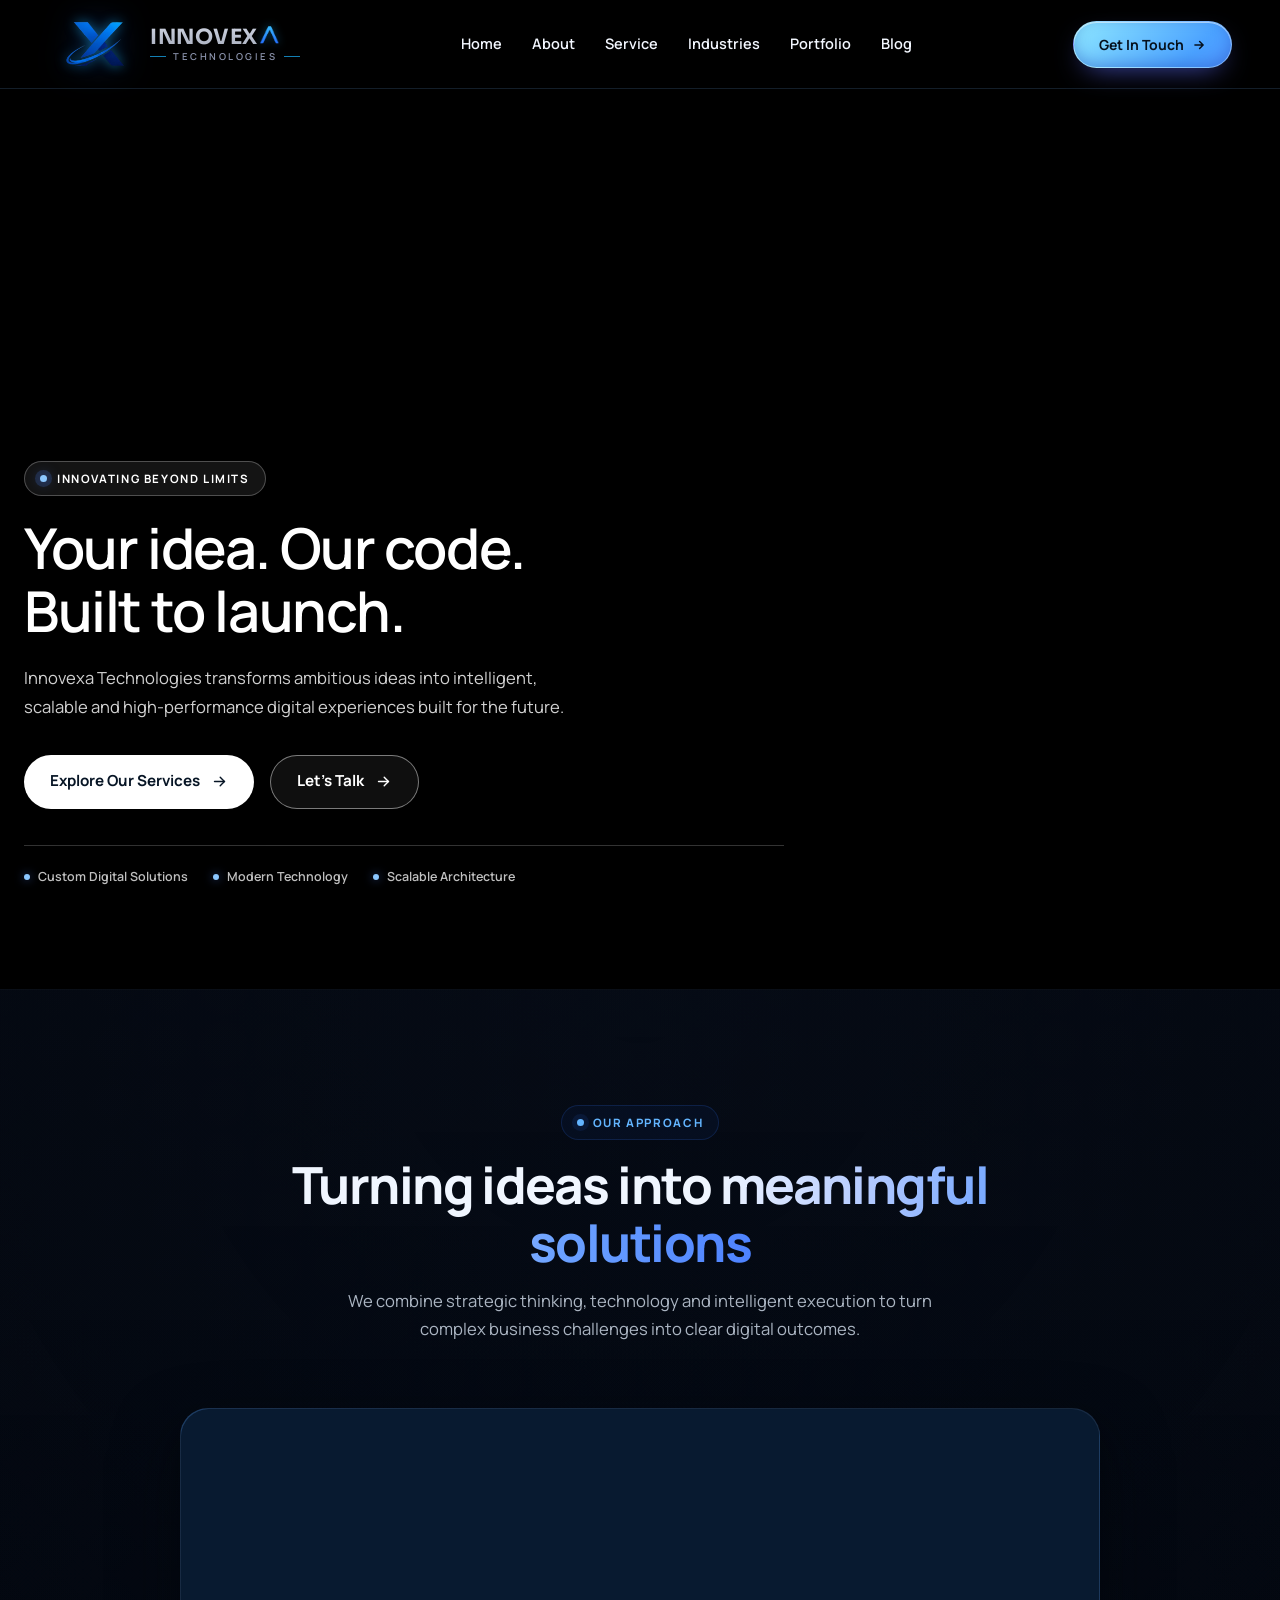
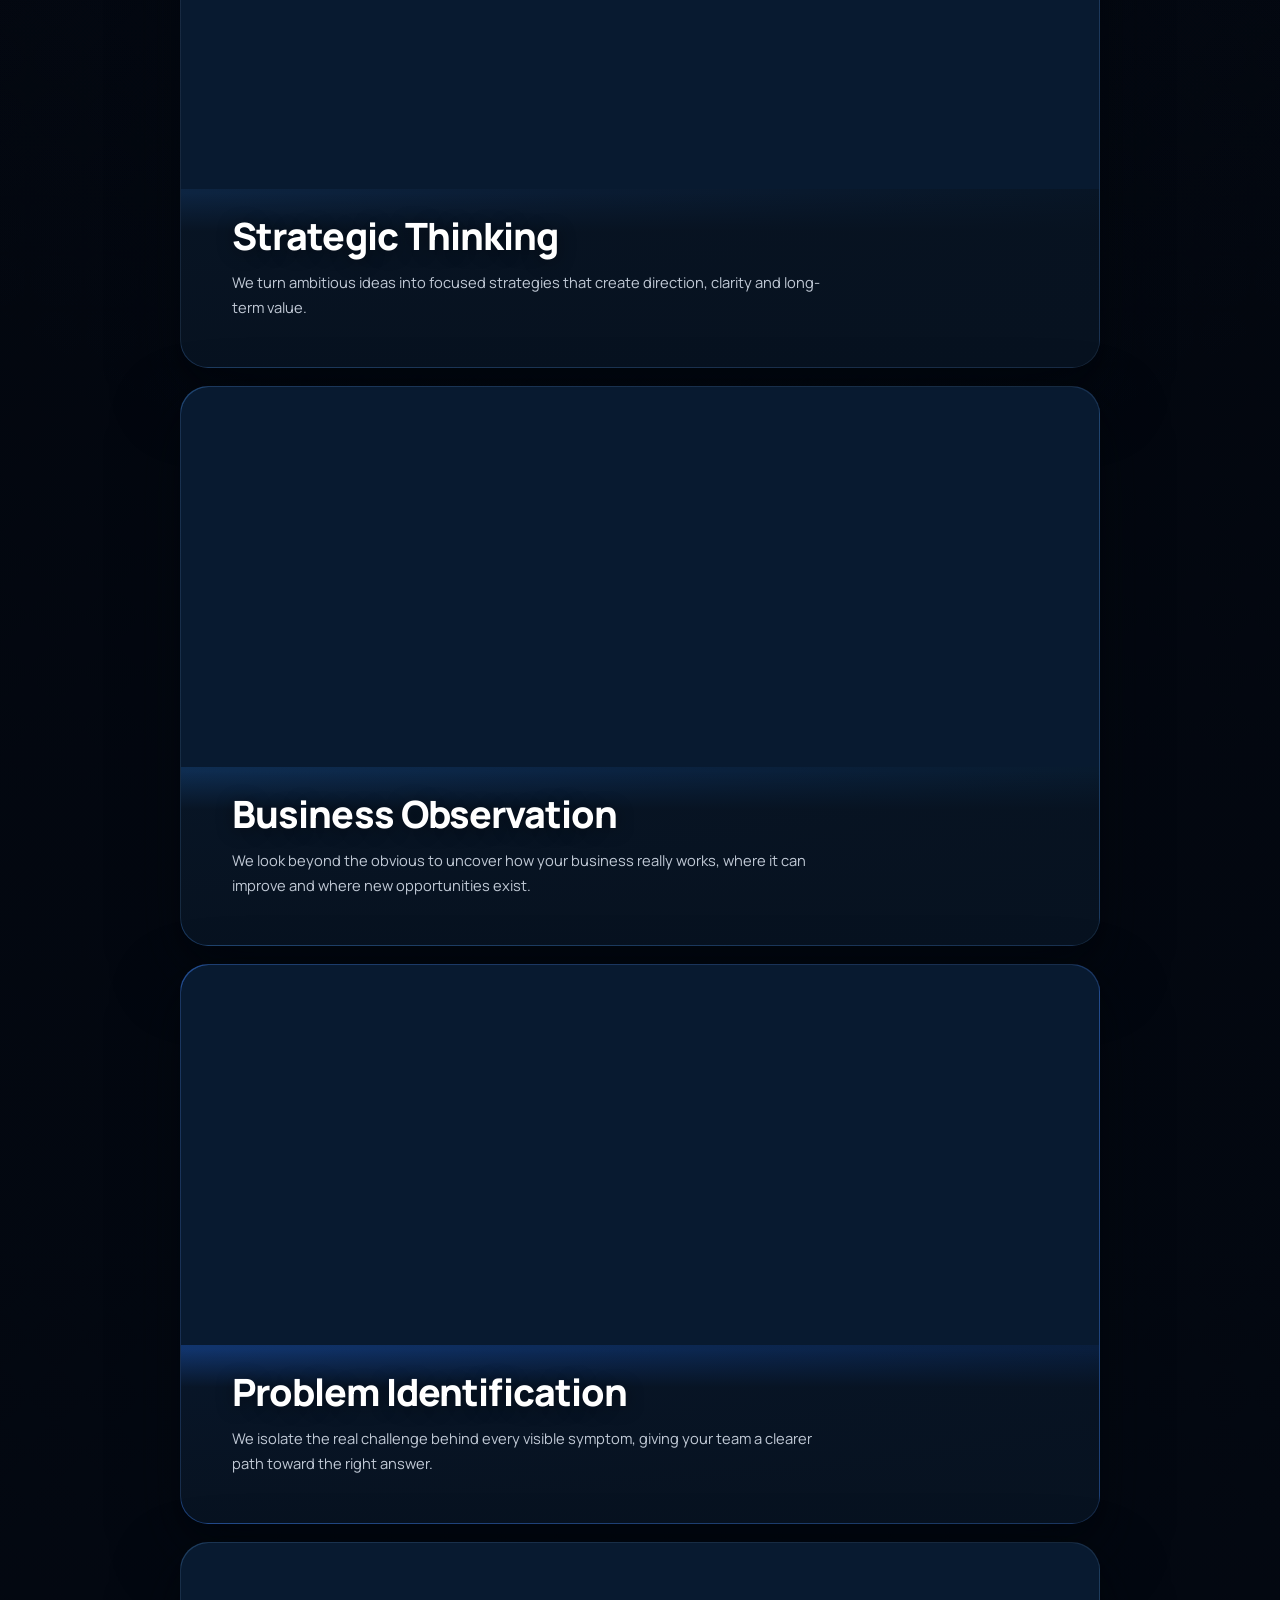
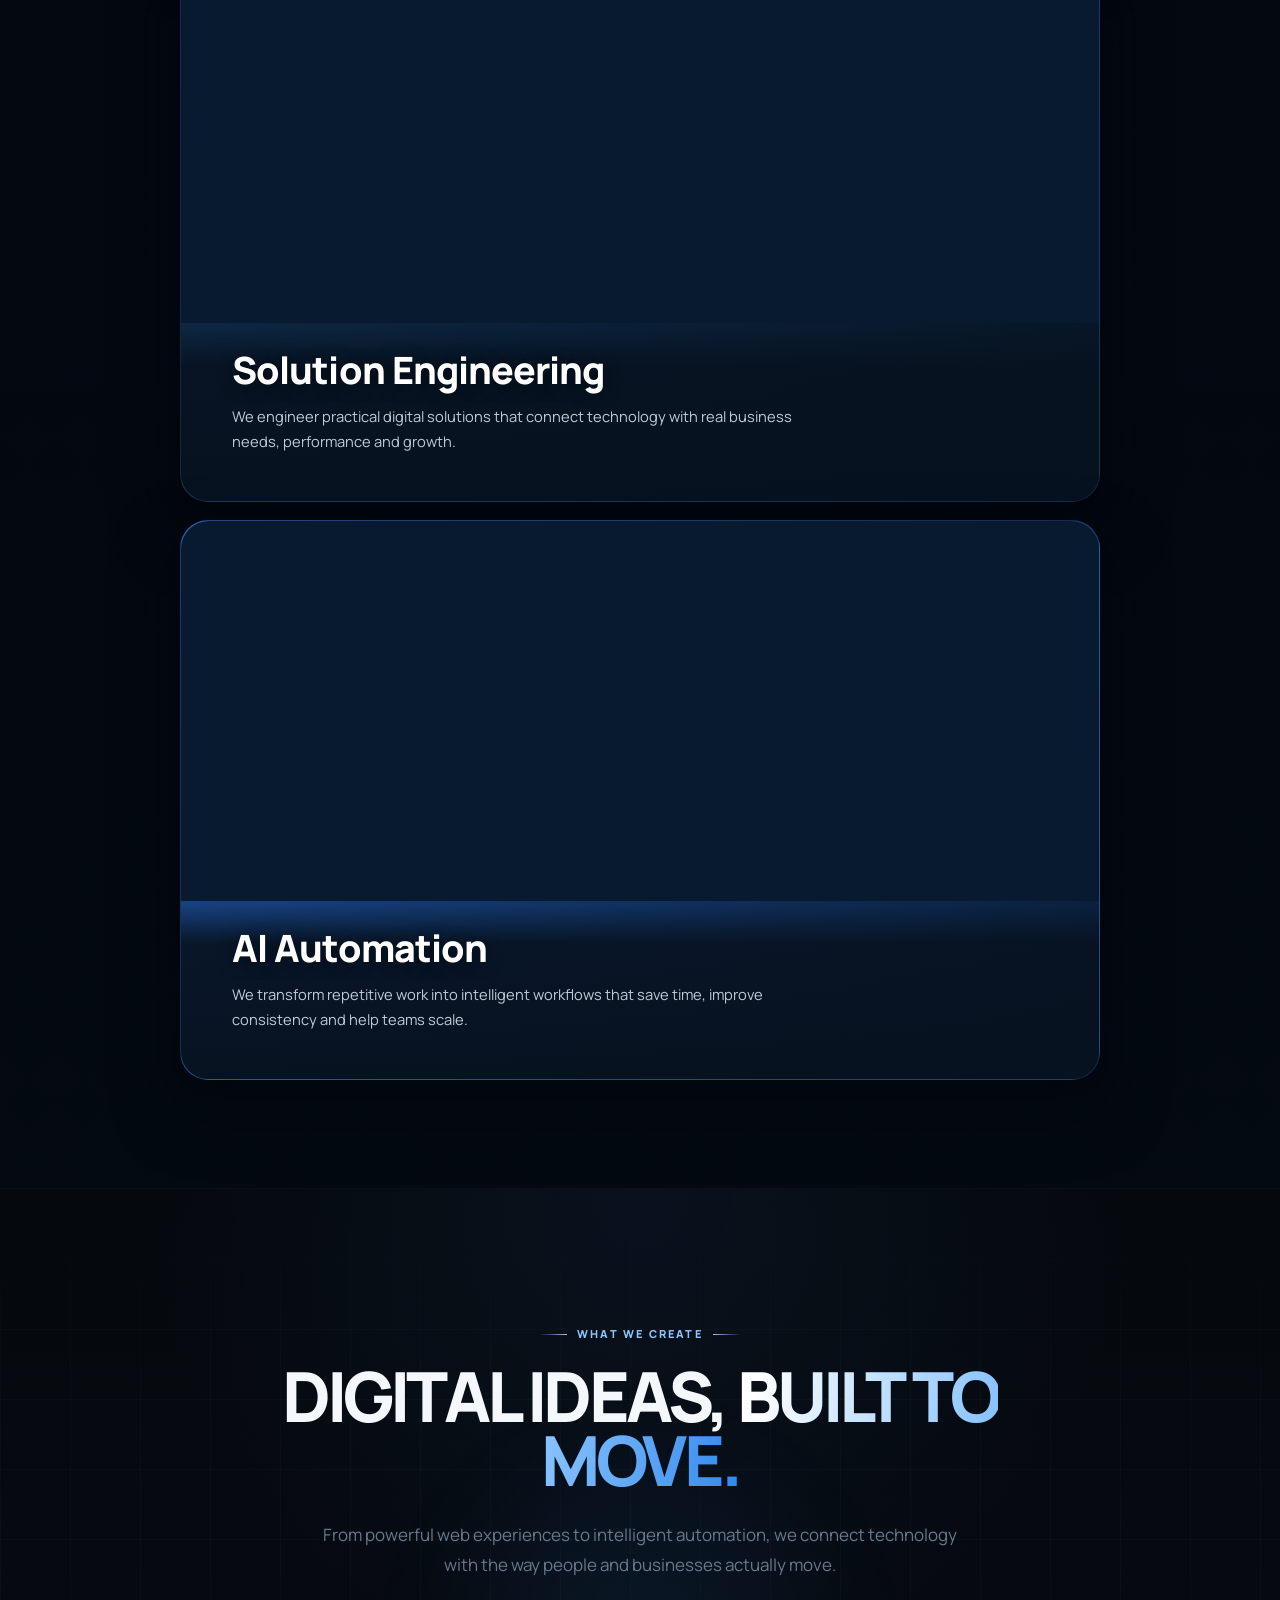
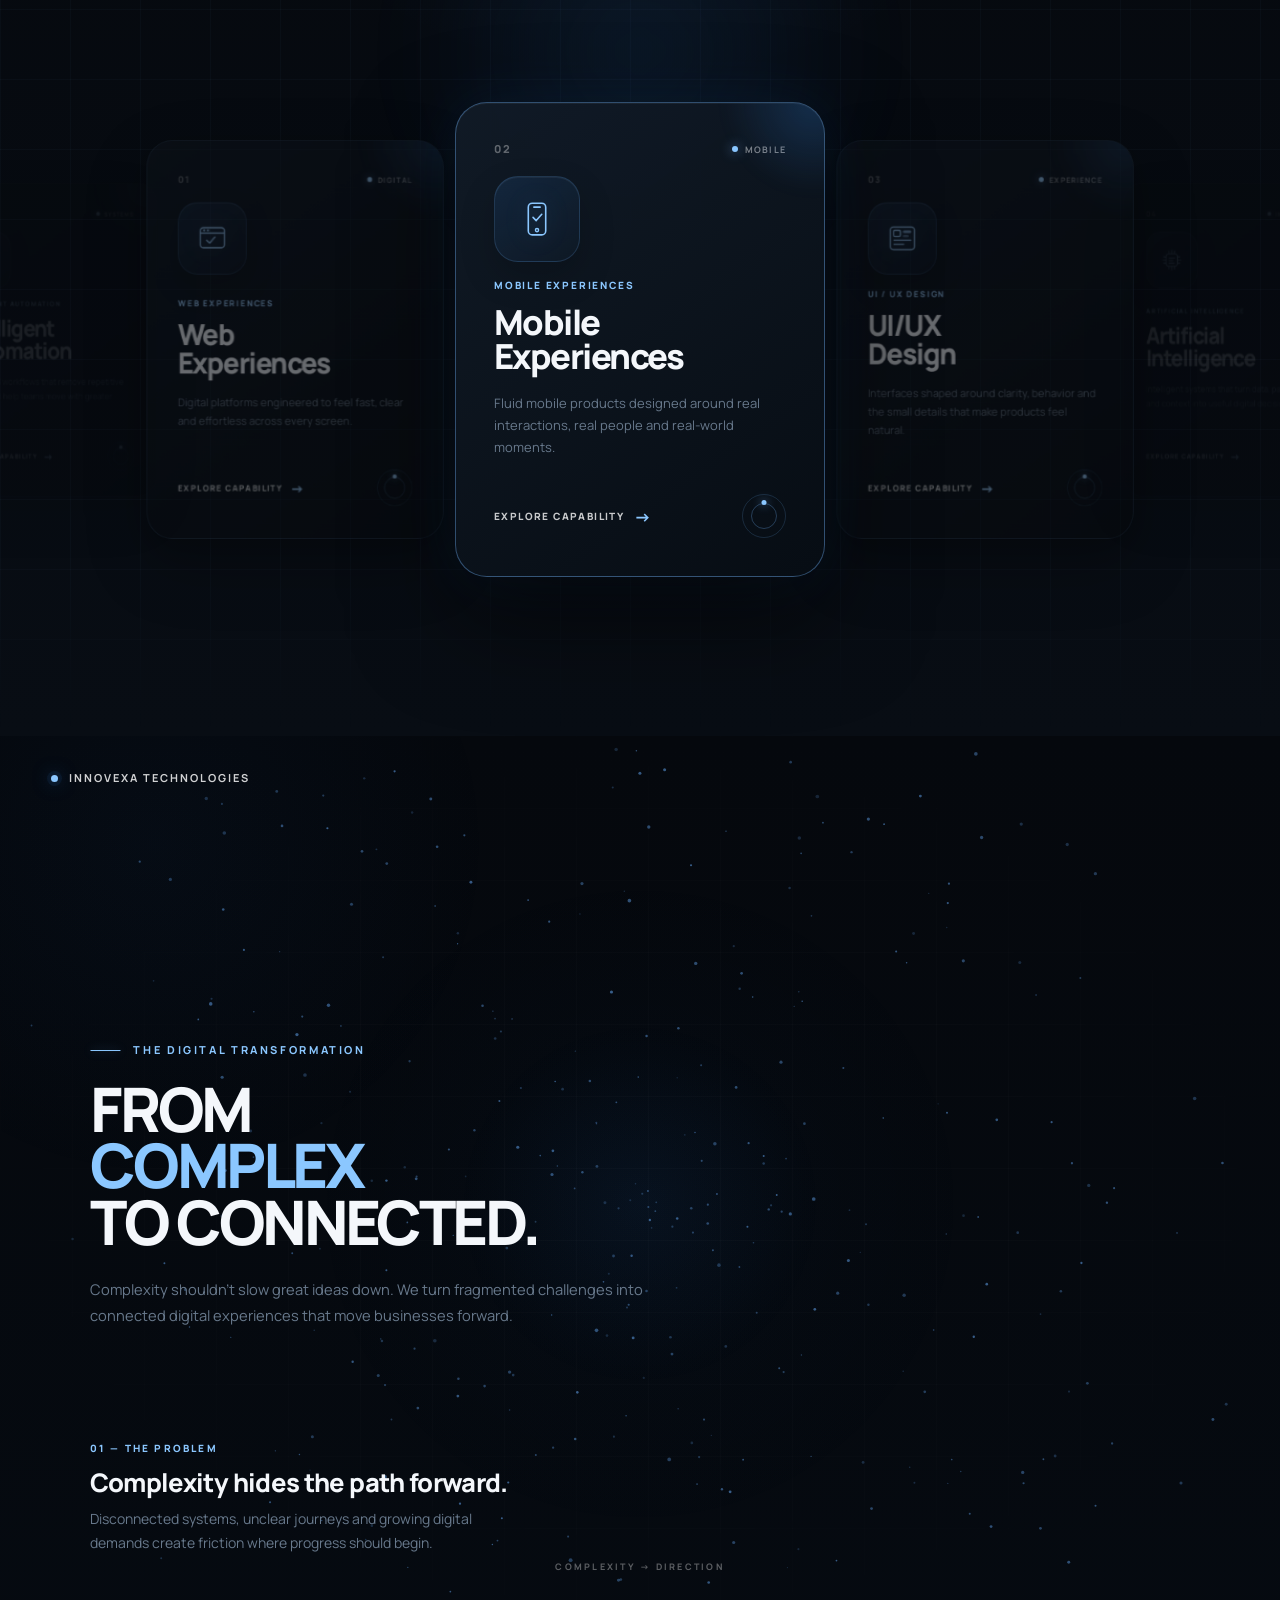
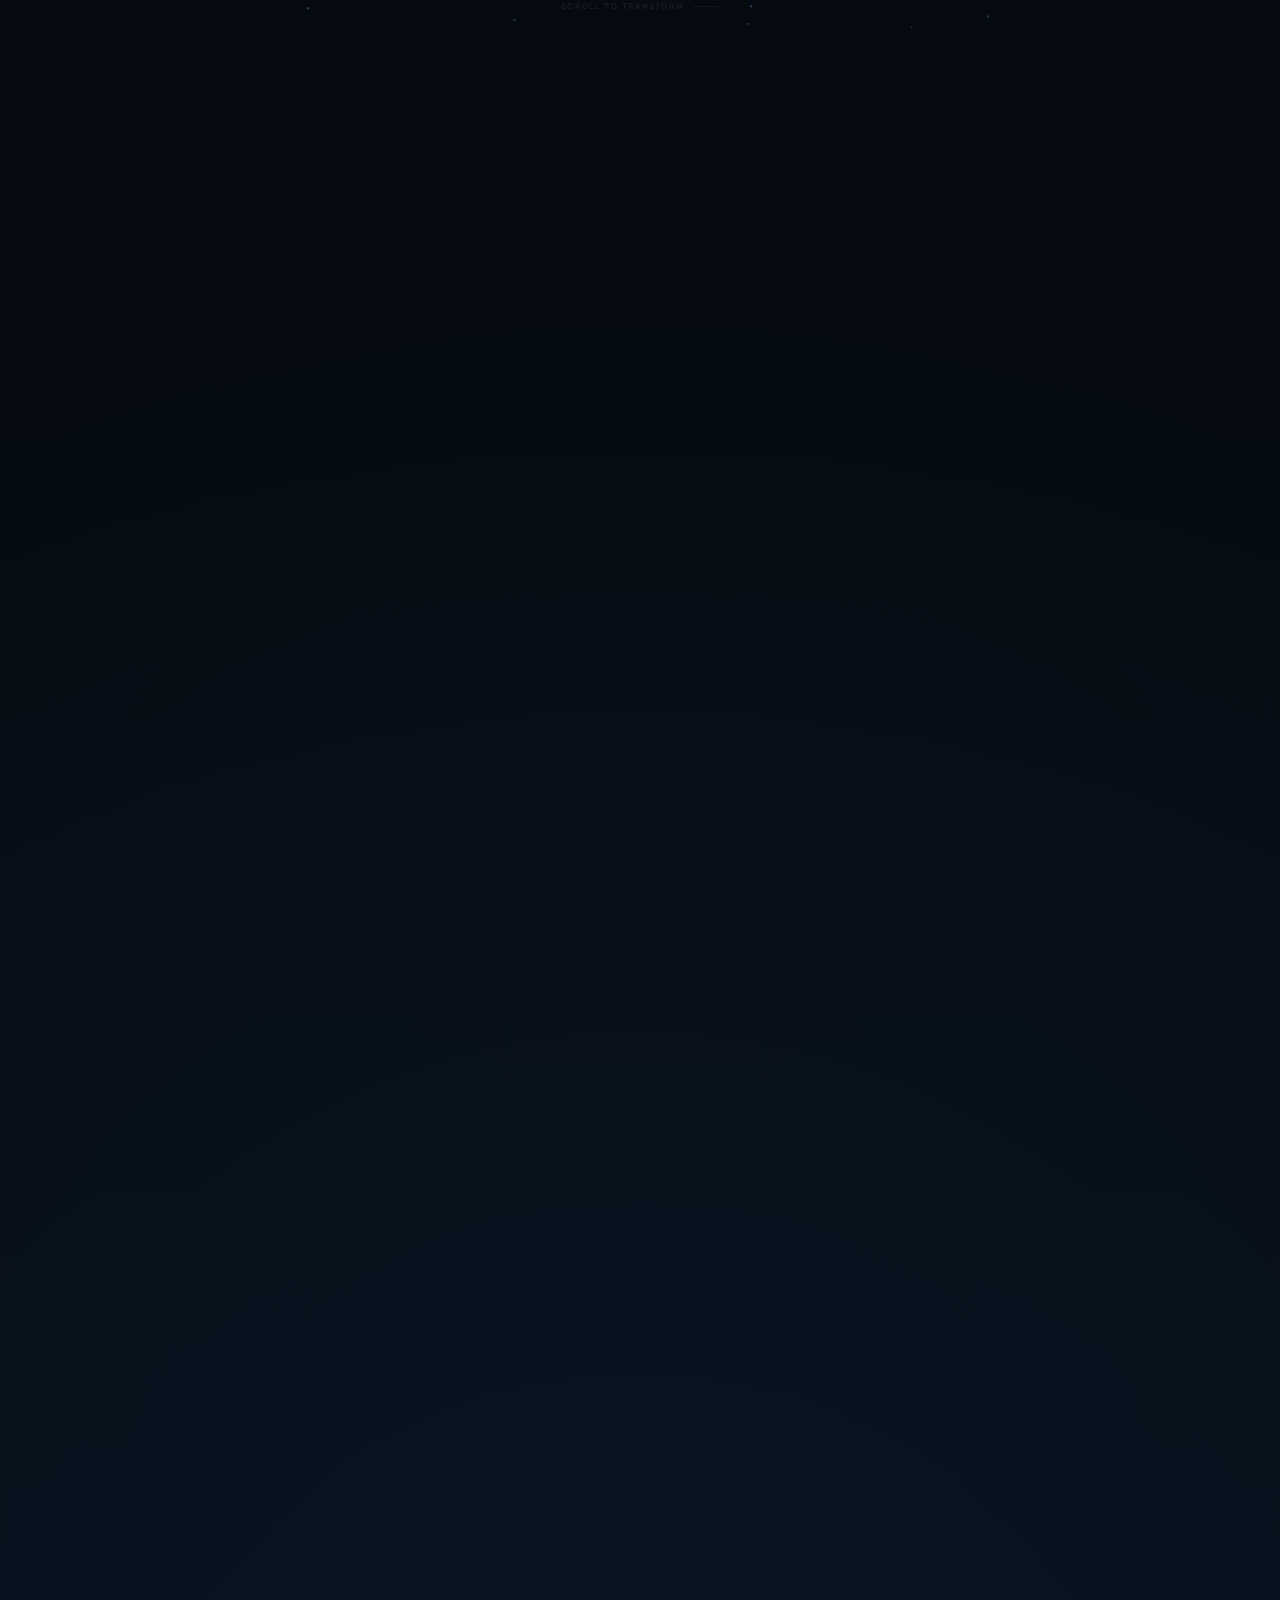
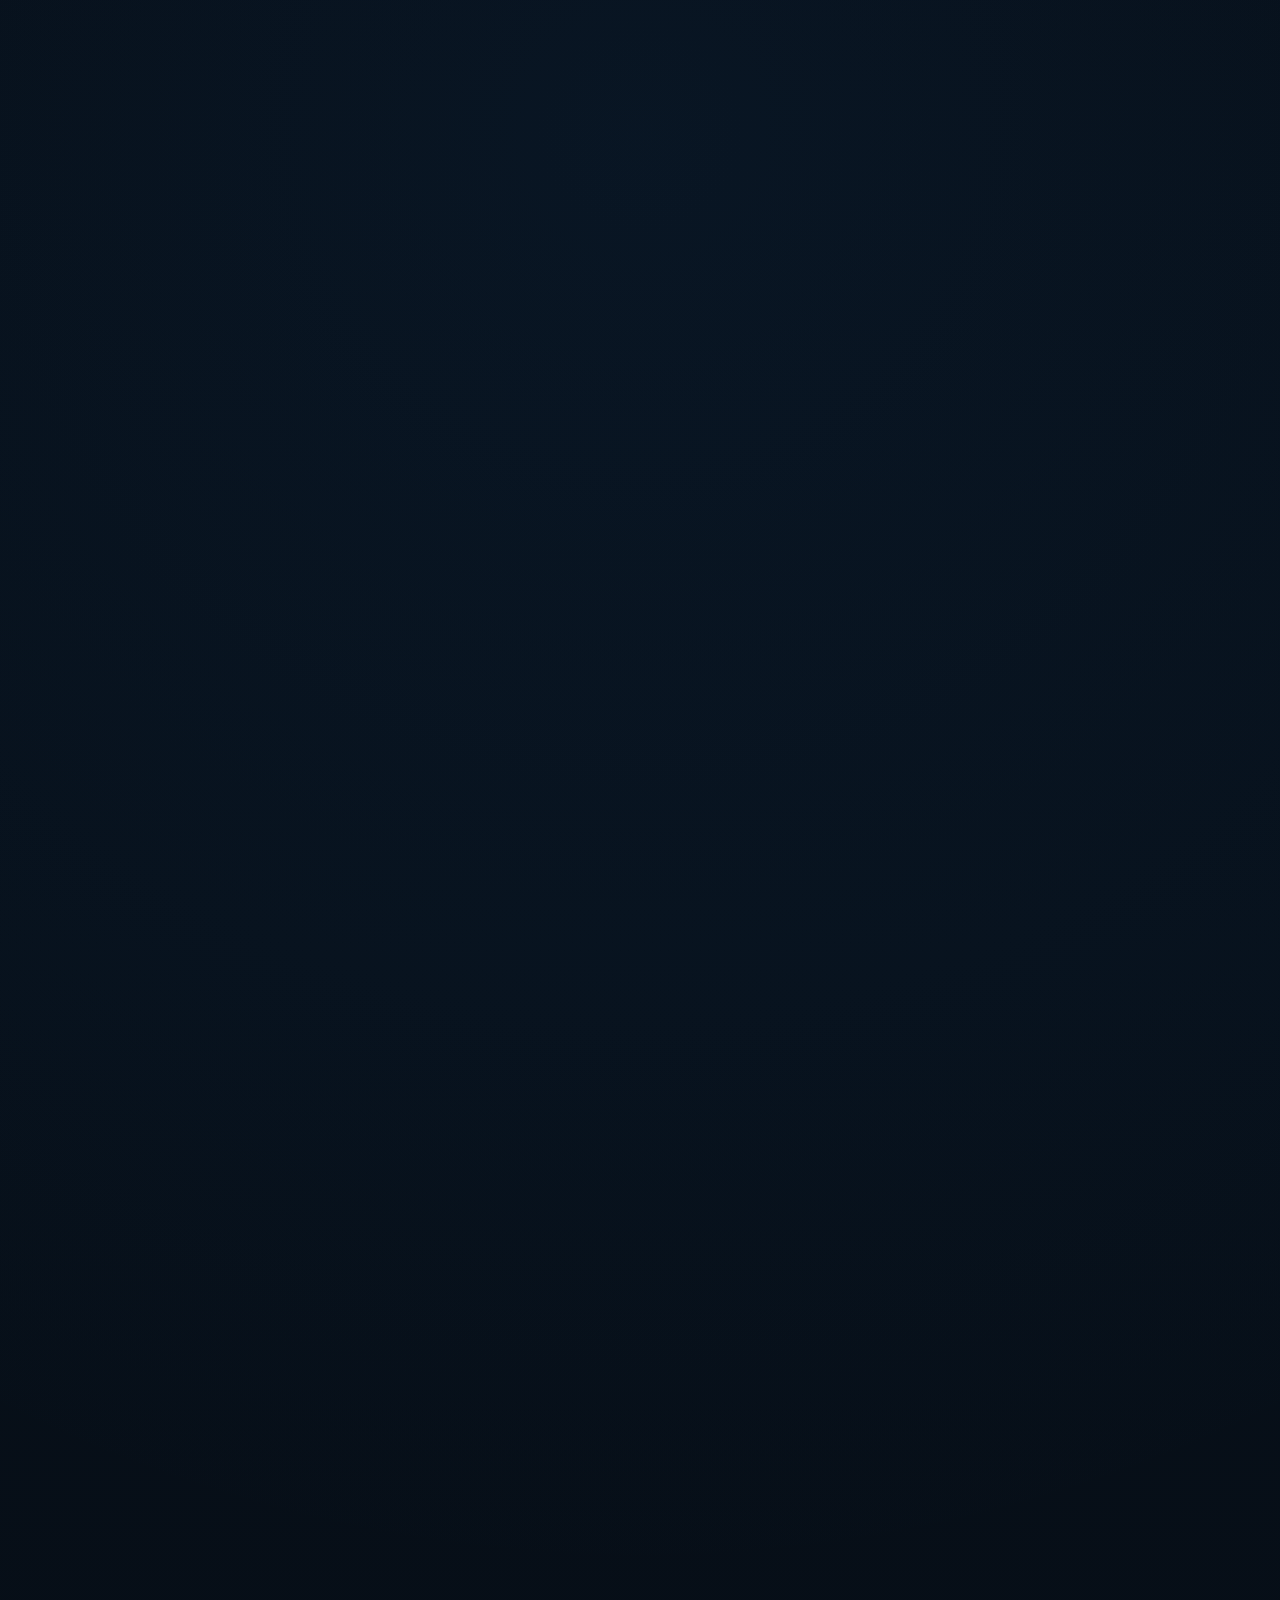
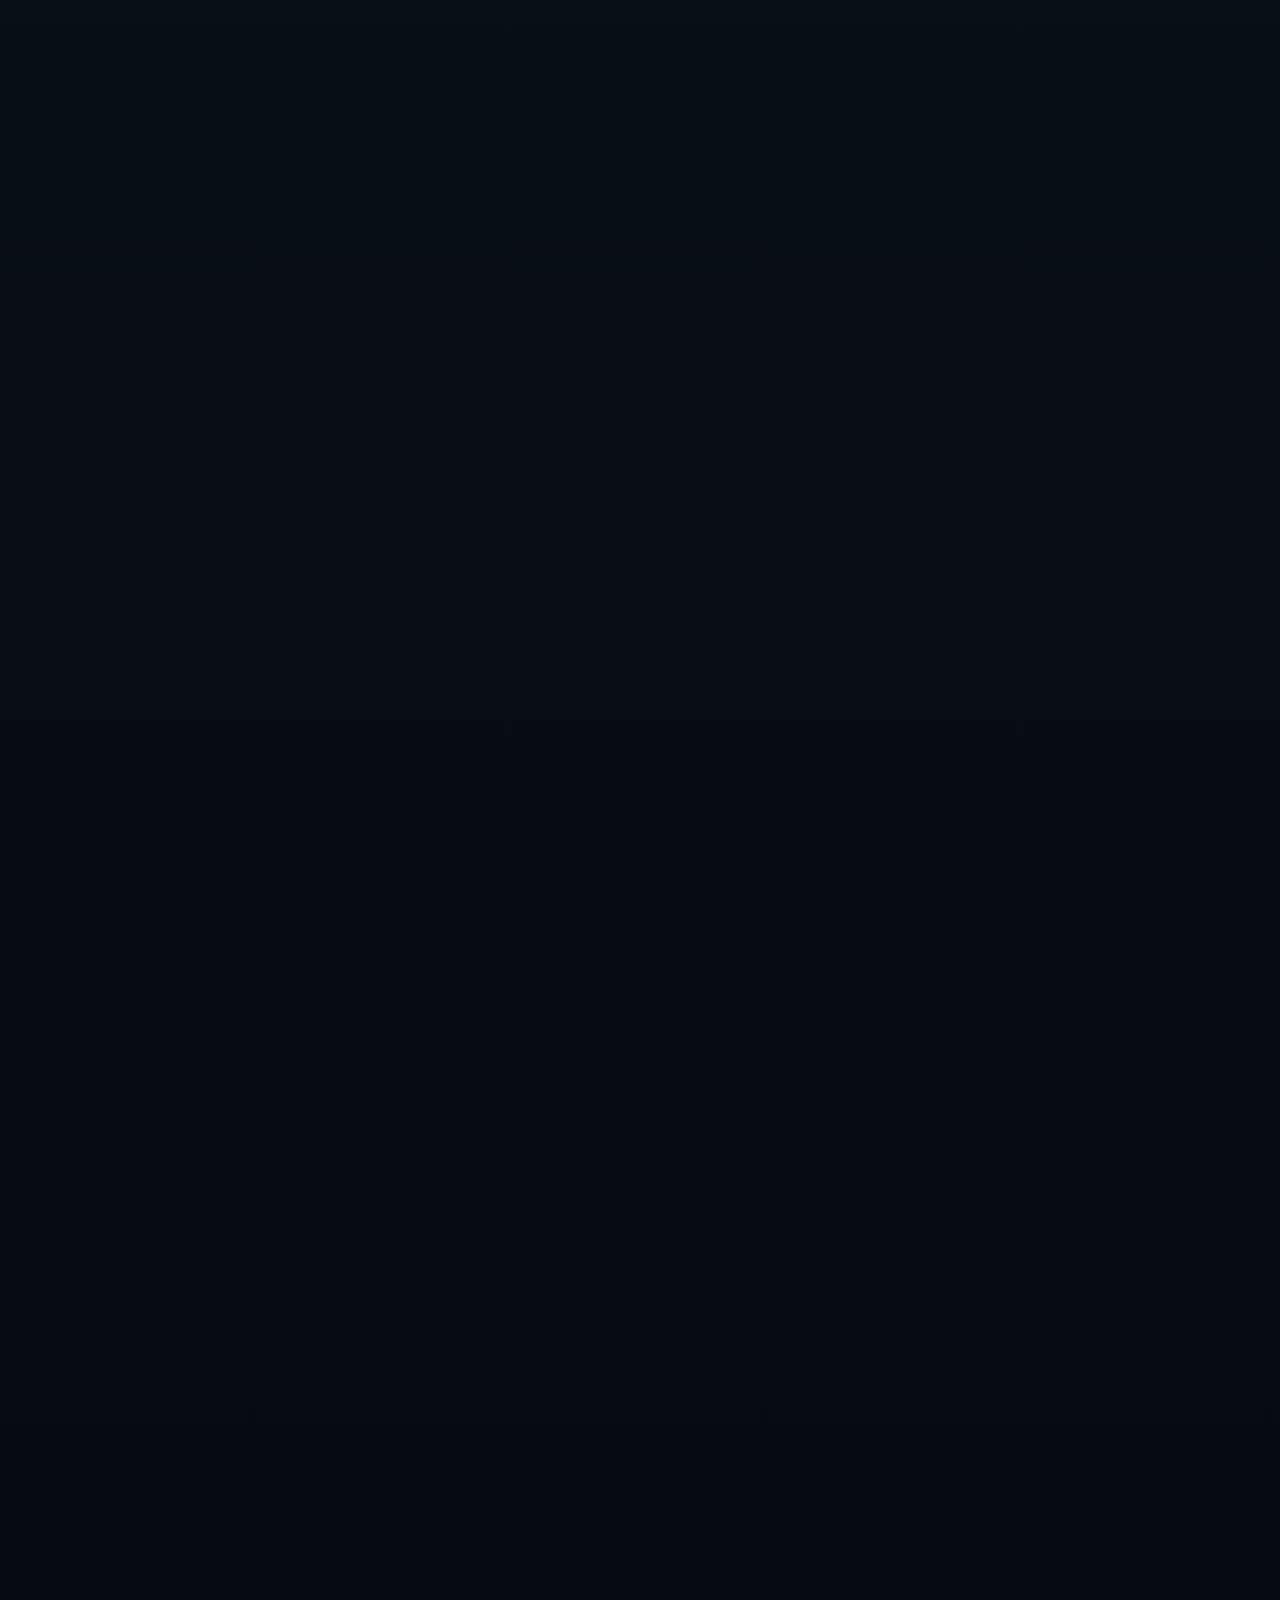
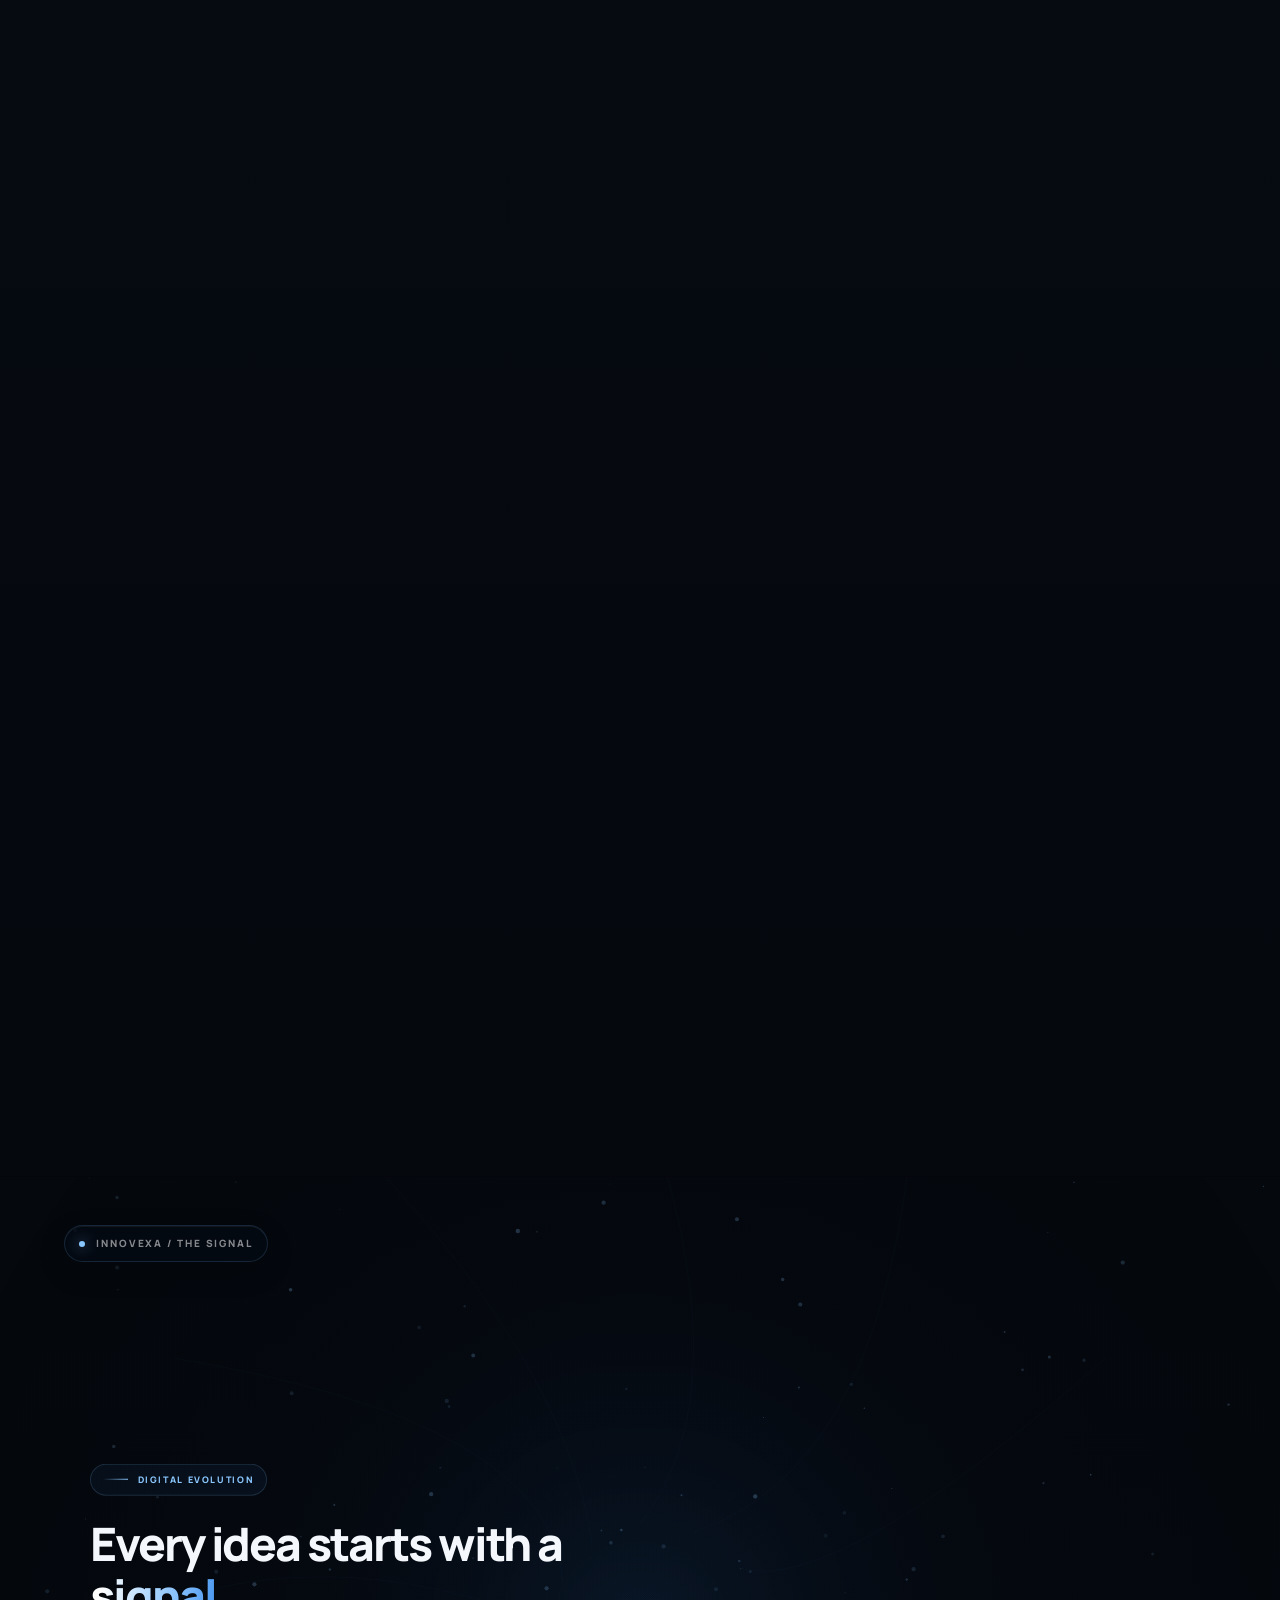
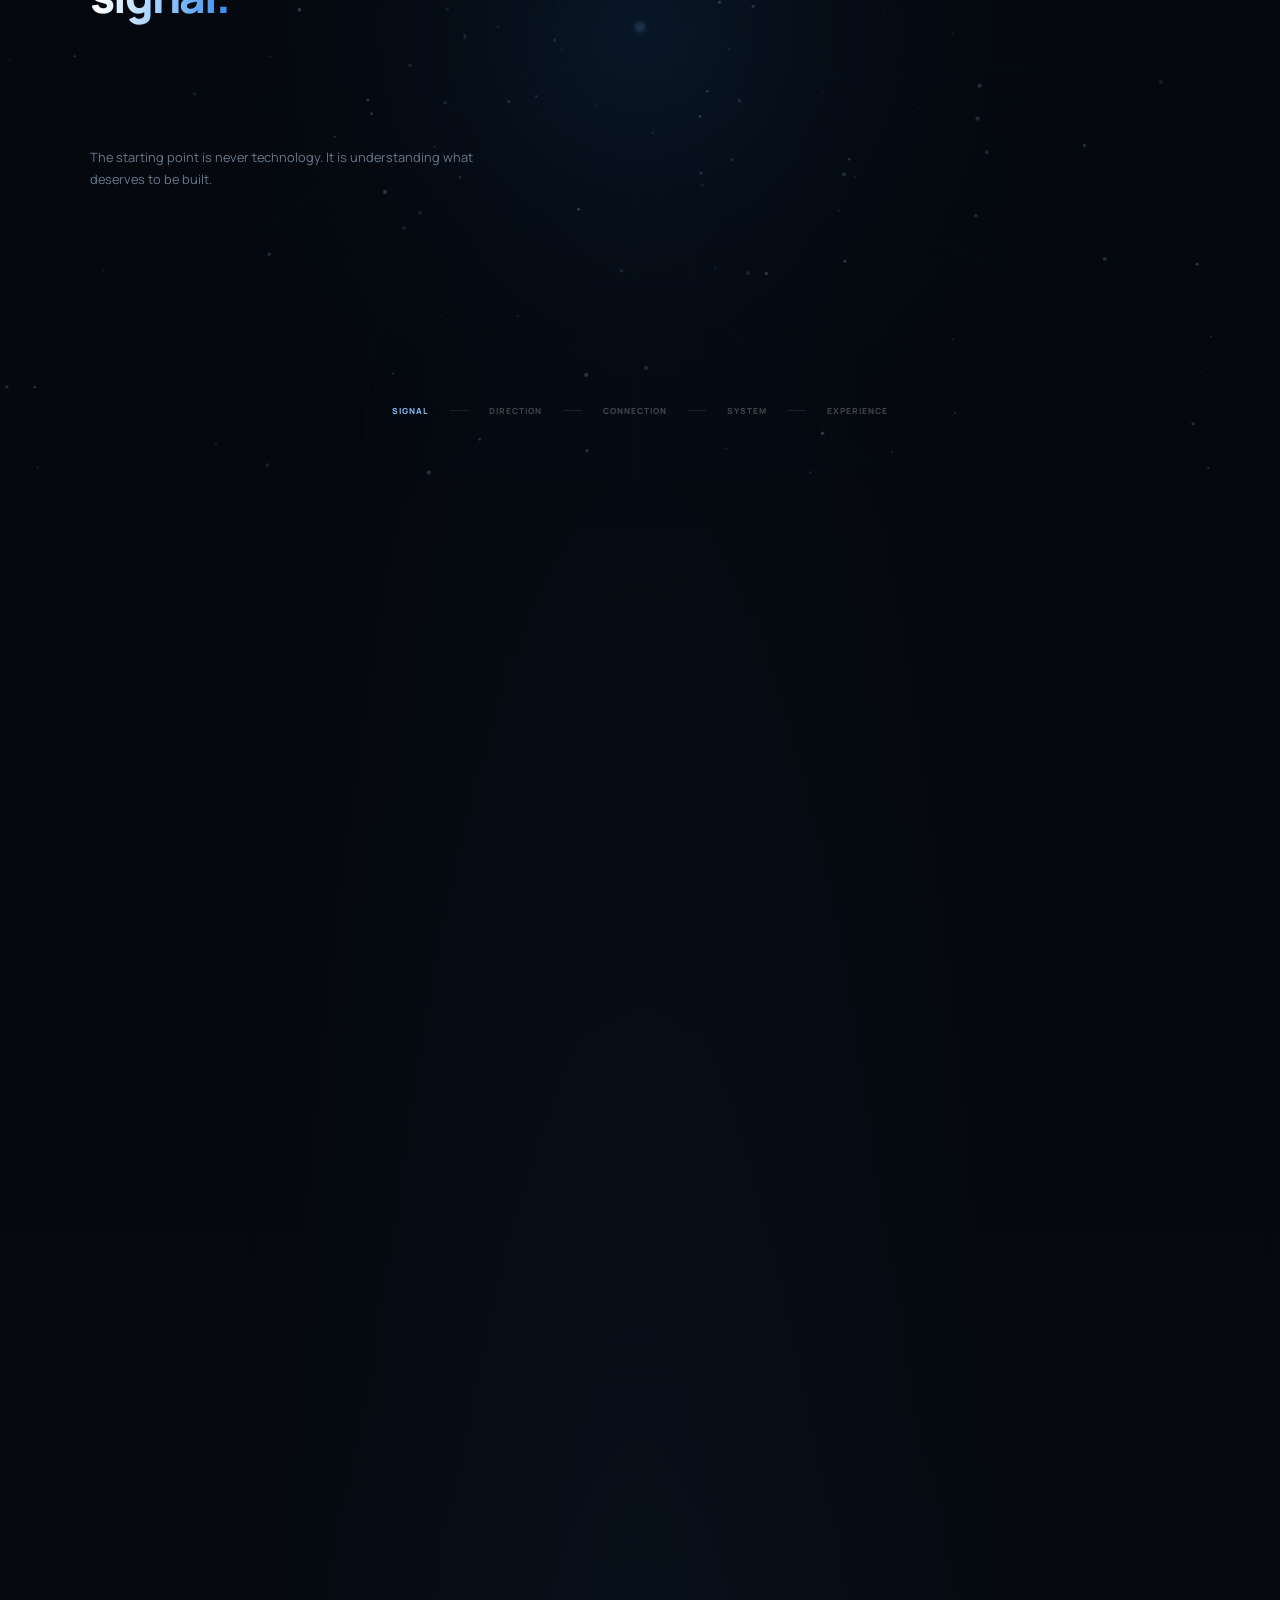
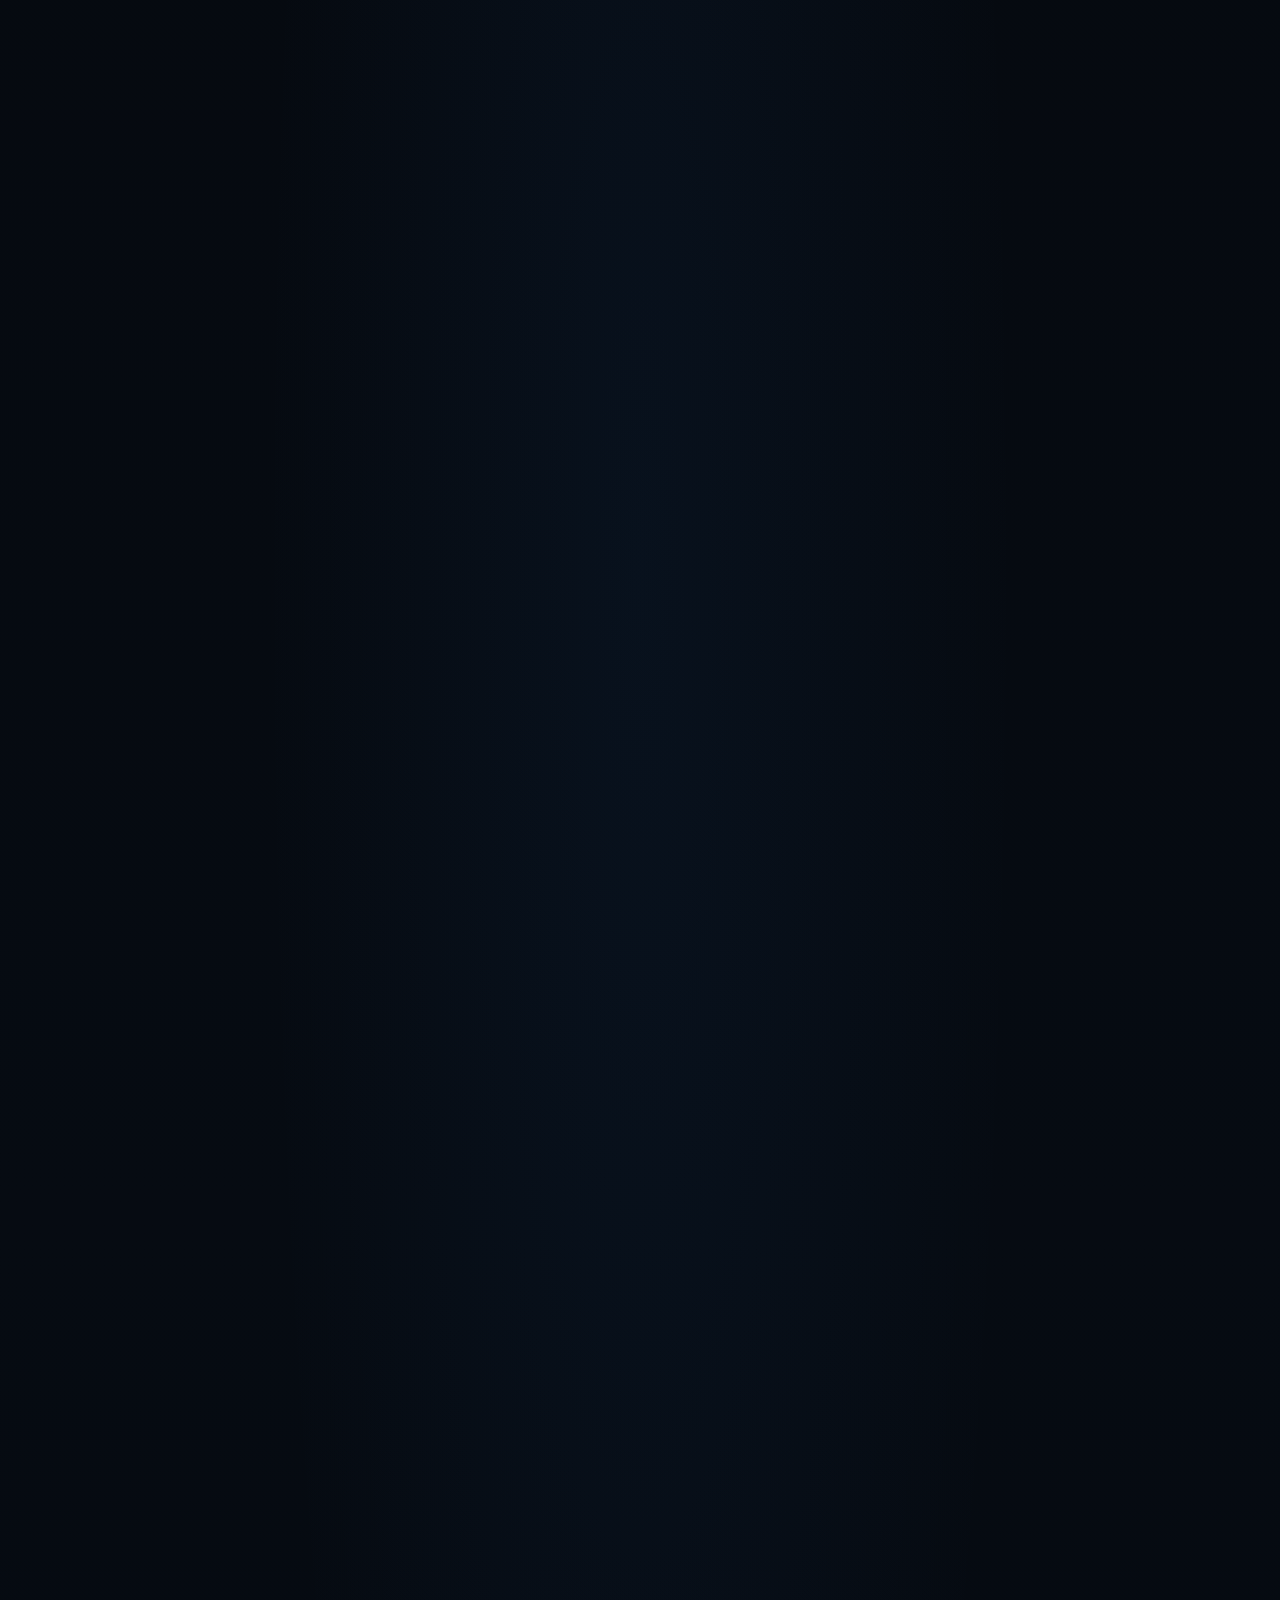
==== index.html @ 1243e3e0 "Implement back-to-top button functionality across multiple pages; enhance styles and JavaScript for " ====
<!DOCTYPE html>
<html lang="ur" dir="ltr">
<head>
<meta charset="UTF-8">
<meta name="viewport" content="width=device-width, initial-scale=1.0">
<title>Innovexa Technologies</title>
<link rel="preconnect" href="https://fonts.googleapis.com">
<link rel="preconnect" href="https://fonts.gstatic.com" crossorigin>
<link href="https://fonts.googleapis.com/css2?family=Manrope:wght@400;500;600;700;800&family=Sora:wght@600;700;800&display=swap" rel="stylesheet">
<style>
  :root{
    --bg-black:#04060c;
    --bg-navy:#0a1226;
    --bg-navy-2:#0e1a34;    
    --line:#1b2745;
    --line-soft:#141f3a;
    --text-main:#eef1f8;
    --text-muted:#8b93ac;
    --text-dim:#5c6584;
    --grey-logo:#a7adbd;
    --blue-1:#1568ff;
    --blue-2:#1cb5ff;
    --blue-glow: rgba(28,181,255,0.32);
  }

  *{margin:0;padding:0;box-sizing:border-box;}
  html{scroll-behavior:smooth;}

  body{
    font-family:'Manrope', sans-serif;
    background:var(--bg-black);
    color:var(--text-main);
    line-height:1.5;
    -webkit-font-smoothing:antialiased;
  }

  a{color:inherit;text-decoration:none;}
  img{display:block;max-width:100%;}
  ul{list-style:none;}

  .embedded-home-sections{
    width:100%;
    background:var(--bg-black);
  }

  .home-iframe{
    display:block;
    width:100%;
    border:0;
    vertical-align:top;
    background:var(--bg-black);
    max-width:100%;
  }

  /* ===================== HEADER ===================== */
  .site-header{
    position:sticky;
    top:0;
    z-index:1000;
    background:#000;
    border-bottom:1px solid var(--line);
  }

  .header-inner{
    max-width:1320px;
    margin:0 auto;
    padding:0 clamp(18px, 4vw, 48px);
    display:flex;
    align-items:center;
    justify-content:space-between;
    height:88px;
  }

  /* ---- Logo lockup: icon + text rebuilt in crisp HTML/CSS ---- */
  .brand{
    display:flex;
    align-items:center;
    gap:4px;
    flex-shrink:0;
  }

  .brand .icon-mark{
    height:46px;
    width:auto;
    flex-shrink:0;
        filter:drop-shadow(0 0 6px rgba(28,181,255,0.5)) drop-shadow(0 0 16px rgba(21,104,255,0.28));
  }

  .brand .wordmark{
    display:flex;
    flex-direction:column;
    justify-content:center;
    line-height:1;
  }

  .brand .wordmark .name{
    font-family:'Sora', sans-serif;
    font-weight:700;
    font-size:21px;
    letter-spacing:0.5px;
    white-space:nowrap;
  }

  .brand .wordmark .name .n1{
    background:linear-gradient(180deg, #cfd4e2 0%, var(--grey-logo) 100%);
    -webkit-background-clip:text;
    background-clip:text;
    -webkit-text-fill-color:transparent;
  }

  .brand .wordmark .name .n2{
    display:inline-block;
    height:0.85em;
    width:auto;
    vertical-align:baseline;
    margin-left:2px;
    filter:drop-shadow(0 0 4px rgba(28,181,255,0.45));
  }

  .brand .wordmark .tagline{
    display:flex;
    align-items:center;
    gap:7px;
    margin-top:4px;
  }

  .brand .wordmark .tagline .rule{
    height:1px;
    width:16px;
    background:var(--blue-2);
    opacity:0.7;
  }

  .brand .wordmark .tagline span.label{
    font-size:9.5px;
    font-weight:600;
    letter-spacing:2.5px;
    color:var(--text-muted);
  }

  /* ---- nav ---- */
  nav.main-nav{
    display:flex;
    align-items:center;
    gap:clamp(16px, 2.2vw, 30px);
  }

  nav.main-nav a{
    position:relative;
    font-size:14.5px;
    font-weight:600;
    color:var(--text-main);
    padding:8px 1px;
    white-space:nowrap;
    transition:color .25s ease;
  }

  nav.main-nav a::after{
    content:"";
    position:absolute;
    left:0;
    bottom:0;
    width:0%;
    height:2px;
    background:linear-gradient(90deg, var(--blue-1), var(--blue-2));
    transition:width .28s ease;
    border-radius:2px;
  }

  nav.main-nav a:hover{color:#ffffff;}
  nav.main-nav a:hover::after{width:100%;}

  .header-actions{
    display:flex;
    align-items:center;
    gap:18px;
  }

  .btn-premium{
    position:relative;
    display:inline-flex;
    align-items:center;
    gap:8px;
    padding:12px 25px;
    font-size:14px;
    font-weight:700;
    color:#06111d;
    background:linear-gradient(135deg, #8fe8ff 0%, #4ba2ff 42%, #5b6dff 100%);
    background-size:200% auto;
    background-position:0% 50%;
    border:1px solid rgba(255,255,255,0.28);
    border-radius:999px;
    box-shadow:0 10px 28px -12px rgba(94,109,255,0.8), inset 0 1px 0 rgba(255,255,255,0.5), inset 0 -4px 14px rgba(34,76,184,0.38);
    transform-style:preserve-3d;
    transform:perspective(900px) rotateX(0deg) rotateY(0deg);
    transition:transform .25s ease, box-shadow .25s ease, background-position .6s ease, border-color .25s ease;
    white-space:nowrap;
    overflow:hidden;
    animation:btnPulse 3.2s ease-in-out infinite;
    isolation:isolate;
  }

  .btn-premium::before{
    content:"";
    position:absolute;
    inset:0;
    background:linear-gradient(115deg, transparent 30%, rgba(255,255,255,0.55) 48%, rgba(255,255,255,0.55) 52%, transparent 70%);
    transform:translateX(-130%);
    z-index:1;
  }

  .btn-premium:hover::before{
    transform:translateX(130%);
    transition:transform .85s ease;
  }

  .btn-premium:hover{
    transform:perspective(900px) translateY(-2px) rotateX(9deg) rotateY(-10deg) scale(1.01);
    background-position:100% 50%;
    border-color:rgba(255,255,255,0.5);
    box-shadow:0 16px 34px -12px rgba(91,109,255,0.9), inset 0 1px 0 rgba(255,255,255,0.6), inset 0 -4px 16px rgba(34,76,184,0.44);
    animation-play-state:paused;
  }

  @keyframes btnPulse{
    0%, 100%{
      transform:perspective(900px) rotateX(0deg) rotateY(-4deg) translateY(0);
      box-shadow:0 10px 28px -12px rgba(94,109,255,0.8), inset 0 1px 0 rgba(255,255,255,0.5), inset 0 -4px 14px rgba(34,76,184,0.38);
    }
    50%{
      transform:perspective(900px) rotateX(8deg) rotateY(4deg) translateY(-2px);
      box-shadow:0 16px 36px -10px rgba(94,109,255,0.95), inset 0 1px 0 rgba(255,255,255,0.6), inset 0 -4px 16px rgba(34,76,184,0.44);
    }
  }

  .btn-premium svg{width:14px;height:14px;flex-shrink:0;position:relative;z-index:2;transition:transform .3s ease;}
  .btn-premium span{position:relative;z-index:2;}
  .btn-premium:hover svg{transform:translateX(3px);}

  /* mobile CTA hidden on desktop by default — prevents duplicate button */
  .mobile-cta{display:none;}

  .back-to-top{
    position:fixed;
    right:24px;
    bottom:24px;
    width:52px;
    height:52px;
    border:none;
    border-radius:50%;
    background:linear-gradient(135deg, #8fe8ff 0%, #4ba2ff 42%, #5b6dff 100%);
    color:#04121c;
    display:flex;
    align-items:center;
    justify-content:center;
    box-shadow:0 14px 30px -14px rgba(91,109,255,0.8), inset 0 1px 0 rgba(255,255,255,0.48), inset 0 -4px 12px rgba(22,80,170,0.4);
    opacity:0;
    pointer-events:none;
    cursor:pointer;
    transform:translateY(18px) scale(0.92) perspective(600px) rotateX(22deg);
    transition:opacity .25s ease, transform .25s ease, box-shadow .25s ease;
    z-index:100;
  }

  .back-to-top.visible{
    opacity:1;
    pointer-events:auto;
    transform:translateY(0) scale(1) perspective(600px) rotateX(0deg);
  }

  .back-to-top:hover{
    transform:translateY(-4px) scale(1.03) perspective(600px) rotateX(0deg) rotateY(-8deg);
    box-shadow:0 18px 36px -14px rgba(91,109,255,0.9), inset 0 1px 0 rgba(255,255,255,0.55), inset 0 -4px 12px rgba(22,80,170,0.42);
  }

  .back-to-top svg{width:20px;height:20px;}

  /* ---- hamburger ---- */
  .menu-toggle{
    display:none;
    flex-direction:column;
    justify-content:center;
    gap:5px;
    width:42px;
    height:42px;
    background:rgba(255,255,255,0.03);
    border:1px solid var(--line);
    border-radius:11px;
    cursor:pointer;
  }

  .menu-toggle span{
    display:block;
    height:2px;
    width:19px;
    margin:0 auto;
    background:var(--text-main);
    border-radius:2px;
    transition:transform .3s ease, opacity .3s ease;
  }

  .menu-toggle.active span:nth-child(1){transform:translateY(7px) rotate(45deg);}
  .menu-toggle.active span:nth-child(2){opacity:0;}
  .menu-toggle.active span:nth-child(3){transform:translateY(-7px) rotate(-45deg);}

  /* ===================== FOOTER ===================== */
  .site-footer{
    background:linear-gradient(180deg, var(--bg-navy) 0%, #03050c 100%);
    border-top:1px solid var(--line);
    position:relative;
    overflow:hidden;
  }

  /* animated scanning line across the very top of the footer */
  .site-footer::before{
    content:"";
    position:absolute;
    top:-1px;
    left:0;
    width:200%;
    height:2px;
    background:linear-gradient(90deg, transparent 0%, var(--blue-2) 20%, var(--blue-1) 30%, transparent 45%, transparent 100%);
    animation:footerScan 7s linear infinite;
    z-index:2;
  }

  /* ambient floating glow orbs for a premium depth effect */
  .site-footer::after{
    content:"";
    position:absolute;
    top:-120px;
    right:-100px;
    width:420px;
    height:420px;
    background:radial-gradient(circle, rgba(28,181,255,0.16) 0%, rgba(28,181,255,0) 70%);
    border-radius:50%;
    pointer-events:none;
    animation:orbFloat1 9s ease-in-out infinite;
    z-index:0;
  }

  .footer-glow-2{
    position:absolute;
    bottom:-140px;
    left:-80px;
    width:380px;
    height:380px;
    background:radial-gradient(circle, rgba(21,104,255,0.14) 0%, rgba(21,104,255,0) 70%);
    border-radius:50%;
    pointer-events:none;
    animation:orbFloat2 11s ease-in-out infinite;
    z-index:0;
  }

  @keyframes footerScan{
    0%{ transform:translateX(-50%); }
    100%{ transform:translateX(0%); }
  }

  @keyframes orbFloat1{
    0%, 100%{ transform:translate(0,0) scale(1); }
    50%{ transform:translate(-30px,30px) scale(1.12); }
  }

  @keyframes orbFloat2{
    0%, 100%{ transform:translate(0,0) scale(1); }
    50%{ transform:translate(25px,-25px) scale(1.1); }
  }

  .footer-top, .footer-bottom{
    position:relative;
    z-index:1;
  }

  .footer-top{
    max-width:1320px;
    margin:0 auto;
    padding:clamp(52px,6vw,76px) clamp(18px,4vw,48px) 44px;
    display:grid;
    grid-template-columns:1.5fr 1fr 1fr 1.25fr;
    gap:44px;
  }

  .footer-top > *{
    animation:footerFadeUp .7s ease both;
  }
  .footer-top > *:nth-child(1){animation-delay:.05s;}
  .footer-top > *:nth-child(2){animation-delay:.15s;}
  .footer-top > *:nth-child(3){animation-delay:.25s;}
  .footer-top > *:nth-child(4){animation-delay:.35s;}

  @keyframes footerFadeUp{
    from{ opacity:0; transform:translateY(14px); }
    to{ opacity:1; transform:translateY(0); }
  }

  .footer-brand .brand{margin-bottom:18px;}
  .footer-brand .icon-mark{
    height:42px;
    filter:drop-shadow(0 0 10px rgba(28,181,255,0.35));
    animation:iconGlow 3.5s ease-in-out infinite;
  }

  @keyframes iconGlow{
    0%, 100%{ filter:drop-shadow(0 0 8px rgba(28,181,255,0.28)); }
    50%{ filter:drop-shadow(0 0 16px rgba(28,181,255,0.5)); }
  }

  .footer-brand .wordmark .name{font-size:19px;}

  .footer-brand p{
    color:var(--text-muted);
    font-size:14px;
    max-width:290px;
    margin-bottom:22px;
  }

  .footer-social{display:flex;flex-wrap:wrap;gap:10px;}

  .footer-social a{
    position:relative;
    width:38px;height:38px;
    display:flex;align-items:center;justify-content:center;
    border:1px solid var(--line);
    border-radius:10px;
    background:rgba(255,255,255,0.02);
    transition:all .3s cubic-bezier(.34,1.56,.64,1);
    overflow:hidden;
  }

  .footer-social a::before{
    content:"";
    position:absolute;
    inset:0;
    background:linear-gradient(135deg, var(--blue-2), var(--blue-1));
    opacity:0;
    transition:opacity .3s ease;
    z-index:0;
  }

  .footer-social a svg{position:relative;z-index:1;transition:transform .3s ease, fill .3s ease;}

  .footer-social a:hover{
    border-color:var(--blue-2);
    transform:translateY(-4px) scale(1.08);
    box-shadow:0 10px 22px -6px var(--blue-glow);
  }

  .footer-social a:hover::before{opacity:1;}
  .footer-social a:hover svg{fill:#04101f;transform:scale(1.1);}

  .footer-social svg{width:16px;height:16px;fill:var(--text-main);}

  .footer-col h4{
    font-family:'Sora', sans-serif;
    font-size:14.5px;
    font-weight:700;
    color:var(--text-main);
    margin-bottom:20px;
    letter-spacing:0.3px;
  }

  .footer-col ul{display:flex;flex-direction:column;gap:13px;}

  .footer-col ul li a{
    position:relative;
    display:inline-block;
    color:var(--text-muted);
    font-size:14px;
    transition:color .25s ease, padding-left .25s ease;
  }

  .footer-col ul li a::after{
    content:"";
    position:absolute;
    left:0;
    bottom:-3px;
    width:0%;
    height:1.5px;
    background:linear-gradient(90deg, var(--blue-2), var(--blue-1));
    transition:width .3s ease;
    border-radius:2px;
  }

  .footer-col ul li a:hover{color:var(--blue-2);padding-left:8px;}
  .footer-col ul li a:hover::after{width:calc(100% - 8px);}

  .footer-contact li{
    color:var(--text-muted);
    font-size:14px;
    display:flex;
    gap:10px;
    align-items:flex-start;
  }
  .footer-contact svg{width:16px;height:16px;flex-shrink:0;margin-top:2px;fill:var(--blue-2);}

  .footer-bottom{border-top:1px solid var(--line);}

  .footer-bottom-inner{
    max-width:1320px;
    margin:0 auto;
    padding:20px clamp(18px,4vw,48px);
    display:flex;
    align-items:center;
    justify-content:space-between;
    flex-wrap:wrap;
    gap:12px;
  }

  .footer-bottom-inner p{color:var(--text-muted);font-size:13px;}

  .footer-legal{display:flex;gap:22px;}
  .footer-legal a{color:var(--text-muted);font-size:13px;transition:color .25s ease;}
  .footer-legal a:hover{color:var(--blue-2);}

  /* ===================== RESPONSIVE ===================== */
  @media (max-width:960px){
    .footer-top{grid-template-columns:1fr 1fr;}
  }

  @media (max-width:860px){
    .menu-toggle{display:flex;}

    nav.main-nav{
      position:fixed;
      top:78px;
      left:0;
      right:0;
      bottom:0;
      background:var(--bg-navy-2);
      flex-direction:column;
      align-items:flex-start;
      gap:0;
      padding:18px clamp(18px,6vw,34px) 40px;
      transform:translateX(100%);
      transition:transform .35s ease;
      overflow-y:auto;
    }

    nav.main-nav.open{transform:translateX(0);}

    nav.main-nav a{
      width:100%;
      padding:16px 0;
      border-bottom:1px solid var(--line-soft);
      font-size:17px;
    }

    nav.main-nav a::after{display:none;}

    .header-actions .btn-premium.desktop-cta{display:none;}

    .mobile-cta{
      display:inline-flex;
      margin-top:22px;
      justify-content:center;
      width:100%;
    }
  }

  @media (max-width:860px){
    .header-inner{height:78px;}
    .brand .icon-mark{height:40px;}
    .brand .wordmark .name{font-size:18px;}
  }

  @media (max-width:600px){
    .footer-top{grid-template-columns:1fr;gap:34px;}
    .footer-bottom-inner{flex-direction:column;align-items:flex-start;}
  }

  @media (max-width:400px){
    .brand .wordmark .tagline{display:none;}
    .btn-premium{padding:10px 18px;font-size:13px;}
  }

/* ===== HOME SECTION STYLES FROM STANDALONE FILES ===== */
/* ---------- hero ---------- */
/* =========================================================
   INNOVEXA TECHNOLOGIES
   VIDEO HERO — CONTENT SYNCED WITH EACH VIDEO SLIDE
   ========================================================= */
:root{
    --blue:#2563eb;
    --blue-light:#4f83ff;
    --ease:cubic-bezier(.22,1,.36,1);
    --max-width:1280px;
    --font:
        Inter,
        "Segoe UI",
        Roboto,
        Helvetica,
        Arial,
        sans-serif;
}
/* =========================================================
   RESET
   ========================================================= */
/* =========================================================
   HERO
   ========================================================= */
.innovexa-hero{
    position:relative;
    width:100%;
    min-height:100vh;
    min-height:100svh;
    overflow:hidden;
    isolation:isolate;
    background:#000;
}
/* =========================================================
   VIDEO BACKGROUND
   ========================================================= */
.hero-video-layer{
    position:absolute;
    inset:0;
    z-index:-10;
    overflow:hidden;
    background:#000;
}
.hero-video{
    position:absolute;
    inset:0;
    width:100%;
    height:100%;
    display:block;
    object-fit:cover;
    object-position:center;
    opacity:0;
    transform:
        scale(1.035);
    transition:
        opacity 1.5s ease,
        transform 8s var(--ease);
    filter:
        saturate(1.02)
        contrast(1.02)
        brightness(.92);
    will-change:
        opacity,
        transform;
}
.hero-video.active{
    opacity:1;
    transform:
        scale(1);
}
/* =========================================================
   DARK CINEMATIC OVERLAY
   ========================================================= */
.hero-video-layer::after{
    content:"";
    position:absolute;
    inset:0;
    z-index:2;
    pointer-events:none;
    background:
        linear-gradient(
            180deg,
            rgba(0,0,0,.15) 0%,
            rgba(0,0,0,.10) 35%,
            rgba(0,0,0,.55) 78%,
            rgba(0,0,0,.78) 100%
        ),
        linear-gradient(
            90deg,
            rgba(0,0,0,.60) 0%,
            rgba(0,0,0,.20) 45%,
            rgba(0,0,0,.05) 70%
        );
}
/* =========================================================
   CONTENT WRAPPER
   ========================================================= */
.hero-container{
    position:relative;
    z-index:10;
    width:
        min(
            var(--max-width),
            calc(100% - 48px)
        );
    min-height:
        100vh;
    min-height:
        100svh;
    margin:auto;
    display:flex;
    align-items:flex-end;
    justify-content:flex-start;
    padding-bottom:
        clamp(48px,8vw,110px);
}
/* =========================================================
   CONTENT — will fade/change with each video
   ========================================================= */
.hero-content{
    position:relative;
    width:
        min(
            760px,
            100%
        );
    opacity:1;
    transform:
        translateY(0);
    transition:
        opacity .5s ease,
        transform .5s var(--ease);
}
.hero-content.is-switching{
    opacity:0;
    transform:
        translateY(14px);
}
/* =========================================================
   EYEBROW
   ========================================================= */
.hero-eyebrow{
    display:inline-flex;
    align-items:center;
    gap:10px;
    margin-bottom:20px;
    padding:
        8px 15px;
    border:
        1px solid
        rgba(255,255,255,.25);
    border-radius:999px;
    background:
        rgba(255,255,255,.08);
    backdrop-filter:
        blur(8px);
    -webkit-backdrop-filter:
        blur(8px);
    color:
        #fff;
    font-size:
        .72rem;
    font-weight:
        700;
    letter-spacing:
        .14em;
    text-transform:
        uppercase;
}
.hero-eyebrow::before{
    content:"";
    width:7px;
    height:7px;
    flex:0 0 7px;
    border-radius:50%;
    background:
        var(--blue-light);
    box-shadow:
        0 0 0 5px
        rgba(79,131,255,.18),
        0 0 14px
        rgba(79,131,255,.65);
    animation:
        statusPulse 2s
        ease-in-out
        infinite;
}
@keyframes statusPulse{
    50%{
        transform:scale(.72);
        opacity:.55;
    }
}
/* =========================================================
   TITLE
   ========================================================= */
.hero-title{
    margin:0;
    max-width:820px;
    color:
        #ffffff;
    font-size:
        clamp(
            1.9rem,
            4.4vw,
            3.6rem
        );
    line-height:
        1.12;
    letter-spacing:
        -.025em;
    font-weight:
        600;
    text-shadow:
        0 4px 30px
        rgba(0,0,0,.35);
}
/* =========================================================
   DESCRIPTION
   ========================================================= */
.hero-description{
    max-width:560px;
    margin:
        22px 0 0;
    color:
        rgba(255,255,255,.82);
    font-size:
        clamp(
            .95rem,
            1.3vw,
            1.1rem
        );
    line-height:
        1.7;
    font-weight:
        400;
    text-shadow:
        0 2px 12px
        rgba(0,0,0,.3);
}
/* =========================================================
   BUTTONS
   ========================================================= */
.hero-actions{
    display:flex;
    flex-wrap:wrap;
    align-items:center;
    gap:16px;
    margin-top:34px;
}
.hero-btn{
    position:relative;
    display:inline-flex;
    align-items:center;
    justify-content:center;
    gap:11px;
    min-height:54px;
    padding:
        0 26px;
    border-radius:
        999px;
    font-size:
        .95rem;
    font-weight:
        700;
    overflow:hidden;
    transition:
        transform .3s var(--ease),
        box-shadow .3s ease,
        background .3s ease,
        border-color .3s ease,
        color .3s ease;
}
.hero-btn svg{
    width:17px;
    height:17px;
    transition:
        transform .3s var(--ease);
}
.hero-btn:hover svg{
    transform:
        translateX(4px);
}
.hero-btn.primary{
    color:
        #071525;
    background:
        #ffffff;
    box-shadow:
        0 15px 35px
        rgba(0,0,0,.25);
}
.hero-btn.primary:hover{
    transform:
        translateY(-3px);
    box-shadow:
        0 20px 45px
        rgba(0,0,0,.32);
}
.hero-btn.secondary{
    color:
        #ffffff;
    background:
        rgba(255,255,255,.06);
    border:
        1px solid
        rgba(255,255,255,.45);
    backdrop-filter:
        blur(10px);
    -webkit-backdrop-filter:
        blur(10px);
}
.hero-btn.secondary:hover{
    transform:
        translateY(-3px);
    background:
        rgba(255,255,255,.16);
    border-color:
        rgba(255,255,255,.75);
}
/* =========================================================
   TRUST ITEMS
   ========================================================= */
.hero-trust{
    display:flex;
    flex-wrap:wrap;
    gap:
        10px 25px;
    margin-top:36px;
    padding-top:22px;
    border-top:
        1px solid
        rgba(255,255,255,.20);
}
.hero-trust-item{
    display:flex;
    align-items:center;
    gap:8px;
    color:
        rgba(255,255,255,.75);
    font-size:
        .78rem;
    font-weight:
        600;
}
.hero-trust-item span{
    width:6px;
    height:6px;
    border-radius:50%;
    background:
        var(--blue-light);
    box-shadow:
        0 0 10px
        rgba(79,131,255,.55);
}
/* =========================================================
   VIDEO CONTROL / INDICATOR
   ========================================================= */
.hero-video-control{
    position:absolute;
    z-index:20;
    right:40px;
    bottom:35px;
    display:flex;
    align-items:center;
    gap:12px;
    padding:
        10px 14px;
    border:
        1px solid
        rgba(255,255,255,.30);
    border-radius:999px;
    background:
        rgba(255,255,255,.08);
    backdrop-filter:
        blur(14px);
    -webkit-backdrop-filter:
        blur(14px);
    color:
        #fff;
    font-size:
        .68rem;
    font-weight:
        700;
    letter-spacing:
        .09em;
    text-transform:
        uppercase;
    cursor:pointer;
}
.video-progress{
    display:flex;
    align-items:center;
    gap:5px;
}
.video-progress span{
    width:18px;
    height:3px;
    border-radius:999px;
    background:
        rgba(255,255,255,.30);
    transition:
        all .4s ease;
    cursor:pointer;
}
.video-progress span.active{
    width:34px;
    background:
        #fff;
    box-shadow:
        0 0 12px
        rgba(255,255,255,.5);
}
/* =========================================================
   TABLET
   ========================================================= */
@media(max-width:1000px){
    .hero-container{
        width:
            calc(100% - 42px);
        padding-bottom:
            clamp(40px,8vw,80px);
    }
    .hero-content{
        width:
            min(640px,100%);
    }
    .hero-title{
        font-size:
            clamp(
                1.8rem,
                4.6vw,
                2.9rem
            );
    }
}
/* =========================================================
   MOBILE
   ========================================================= */
@media(max-width:700px){
    .innovexa-hero{
        min-height:
            700px;
        min-height:
            100svh;
    }
    .hero-video{
        object-position:
            center center;
        filter:
            saturate(.98)
            contrast(1.01)
            brightness(.9);
    }
    .hero-video-layer::after{
        background:
            linear-gradient(
                180deg,
                rgba(0,0,0,.20) 0%,
                rgba(0,0,0,.15) 30%,
                rgba(0,0,0,.65) 75%,
                rgba(0,0,0,.85) 100%
            );
    }
    .hero-container{
        width:
            calc(100% - 32px);
        align-items:
            flex-end;
        padding-bottom:
            88px;
    }
    .hero-content{
        width:
            100%;
    }
    .hero-eyebrow{
        margin-bottom:
            16px;
        padding:
            7px 12px;
        font-size:
            .62rem;
        letter-spacing:
            .1em;
    }
    .hero-title{
        font-size:
            clamp(
                1.6rem,
                6.6vw,
                2.2rem
            );
        line-height:
            1.15;
        letter-spacing:
            -.015em;
    }
    .hero-description{
        margin-top:
            16px;
        font-size:
            .92rem;
        line-height:
            1.65;
    }
    .hero-actions{
        flex-direction:
            column;
        align-items:
            stretch;
        gap:
            10px;
        margin-top:
            26px;
    }
    .hero-btn{
        width:
            100%;
        min-height:
            52px;
    }
    .hero-trust{
        margin-top:
            24px;
        padding-top:
            18px;
        gap:
            9px 15px;
    }
    .hero-trust-item{
        font-size:
            .68rem;
    }
    .hero-video-control{
        left:50%;
        right:auto;
        bottom:
            14px;
        transform:
            translateX(-50%);
        padding:
            7px 12px;
        font-size:
            .6rem;
    }
}
/* =========================================================
   SMALL PHONES
   ========================================================= */
@media(max-width:390px){
    .hero-container{
        width:
            calc(100% - 24px);
        padding-bottom:
            78px;
    }
    .hero-title{
        font-size:
            1.5rem;
    }
    .hero-description{
        font-size:
            .86rem;
    }
    .hero-trust{
        flex-direction:
            column;
        gap:
            8px;
    }
}
/* =========================================================
   LANDSCAPE MOBILE
   ========================================================= */
@media(
    max-width:900px
) and (
    orientation:landscape
){
    .innovexa-hero{
        min-height:
            600px;
    }
    .hero-container{
        padding-bottom:
            40px;
    }
    .hero-title{
        font-size:
            clamp(
                1.6rem,
                4.5vw,
                2.4rem
            );
    }
    .hero-actions{
        margin-top:
            18px;
    }
    .hero-trust{
        margin-top:
            18px;
    }
}
/* =========================================================
   REDUCED MOTION
   ========================================================= */
@media(prefers-reduced-motion:reduce){
}
/* ---------- stack ---------- */
        :root {
            --navy-950: #020914;
            --navy-900: #04101e;
            --navy-850: #061426;
            --navy-800: #081a30;
            --navy-750: #0a2038;
            --navy-700: #0d2947;
            --blue: #2d6df6;
            --blue-light: #79a8ff;
            --white: #ffffff;
            --text-main: #f3f7ff;
            --text-soft: rgba(220, 230, 244, 0.78);
            --grid-color: rgba(110, 151, 210, 0.065);
            --card-radius: 28px;
            --max-width: 1280px;
            --ease: cubic-bezier(.22, 1, .36, 1);
            --font: Inter, "Segoe UI", Roboto, Helvetica, Arial, sans-serif;
        }
        .stack-section {
            position: relative;
            z-index: 1;
            width: 100%;
            min-height: 100vh;
            padding: clamp(70px, 9vw, 120px) 0 60px;
            background:
                radial-gradient(circle at 50% 0%, rgba(53, 91, 151, 0.045), transparent 34%),
                linear-gradient(180deg, rgba(3, 9, 19, 0.48) 0%, rgba(4, 11, 22, 0.62) 100%);
            border-top: 1px solid rgba(255, 255, 255, 0.025);
            border-bottom: 1px solid rgba(255, 255, 255, 0.025);
            isolation: isolate;
        }
        .stack-heading {
            width: min(var(--max-width), calc(100% - 48px));
            margin: 0 auto clamp(42px, 6vw, 64px);
            text-align: center;
        }
        .stack-eyebrow {
            display: inline-flex;
            align-items: center;
            justify-content: center;
            gap: 9px;
            margin-bottom: 16px;
            padding: 8px 15px;
            border: 1px solid rgba(45, 109, 246, 0.18);
            border-radius: 999px;
            background: rgba(45, 109, 246, 0.055);
            color: var(--blue);
            font-size: 0.72rem;
            font-weight: 750;
            letter-spacing: 0.14em;
            text-transform: uppercase;
        }
        .stack-eyebrow::before {
            content: "";
            width: 7px; height: 7px;
            flex: 0 0 7px;
            border-radius: 50%;
            background: var(--blue);
            box-shadow: 0 0 0 5px rgba(45, 109, 246, 0.10);
        }
        .stack-heading h2 {
            margin: 0 auto;
            max-width: 720px;
            color: #f0f6ff;
            font-size: clamp(2rem, 4.5vw, 3.2rem);
            line-height: 1.12;
            letter-spacing: -0.03em;
            font-weight: 750;
        }
        .stack-heading h2 span {
            background: linear-gradient(100deg, #f0f6ff 0%, #b5cbff 30%, #6ca2ff 60%, #4d82ff 100%);
            -webkit-background-clip: text;
            background-clip: text;
            -webkit-text-fill-color: transparent;
        }
        .stack-heading p {
            margin: 16px auto 0;
            max-width: 620px;
            color: rgba(214, 225, 239, 0.80);
            font-size: clamp(0.95rem, 1.3vw, 1.08rem);
            line-height: 1.7;
        }
        .stack-track {
            position: relative;
            width: min(1100px, calc(100% - 80px));
            margin: 0 auto;
            padding-bottom: 30px;
        }
        .stack-card {
            position: sticky;
            top: 94px;
            width: min(920px, 100%);
            height: min(560px, 74vh);
            min-height: 500px;
            margin: 0 auto 18px;
            padding: 0;
            overflow: hidden;
            display: block;
            border-radius: var(--card-radius);
            border: 1px solid rgba(129, 169, 230, 0.12);
            color: var(--white);
            box-shadow:
                0 28px 64px rgba(1, 7, 13, 0.52),
                0 12px 24px rgba(1, 7, 13, 0.30),
                inset 0 1px 0 rgba(173, 204, 255, 0.07);
            will-change: transform;
            transition: transform 0.12s linear;
            isolation: isolate;
        }
        .stack-card.is-stacked { transform: scale(0.97); }
        /* ===== IMAGE AREA — enlarged so it fills the card, no empty gap ===== */
        .stack-card-image {
            position: absolute;
            top: 0; left: 0; right: 0;
            width: 100%;
            height: 380px;
            overflow: hidden;
            z-index: 1;
            background: var(--navy-800);
            border-radius: var(--card-radius) var(--card-radius) 0 0;
        }
        .stack-card-image img {
            display: block;
            width: 100%;
            height: 100%;
            object-fit: cover;
            object-position: center top;
            border: 0;
            transform: translateZ(0);
            backface-visibility: hidden;
        }
        /* ===== TEXT BLOCK — pinned to bottom, overlays image gently ===== */
        .stack-card-inner {
            position: absolute;
            left: 0; right: 0; bottom: 0;
            z-index: 3;
            width: 100%;
            padding: 22px clamp(28px, 4vw, 52px) clamp(30px, 4vw, 48px);
            background: linear-gradient(
                180deg,
                rgba(7, 18, 32, 0) 0%,
                rgba(7, 18, 32, 0.9) 22%,
                rgba(7, 18, 32, 0.99) 100%
            );
        }
        .stack-card-text { width: 100%; max-width: 680px; }
        .stack-card-title {
            margin: 0;
            color: #ffffff;
            font-size: clamp(1.65rem, 3vw, 2.35rem);
            line-height: 1.12;
            letter-spacing: -0.025em;
            font-weight: 800;
            text-shadow: 0 2px 18px rgba(0, 0, 0, 0.45);
        }
        .stack-card-desc {
            margin: 13px 0 0;
            max-width: 610px;
            color: rgba(226, 234, 246, 0.85);
            font-size: clamp(0.90rem, 1.15vw, 1rem);
            line-height: 1.65;
            font-weight: 400;
        }
        .stack-card[data-card="1"] {
            background: linear-gradient(135deg, #102d50 0%, #0a1c33 52%, #071321 100%);
        }
        .stack-card[data-card="2"] {
            background: linear-gradient(135deg, #12365f 0%, #0b2443 52%, #071727 100%);
        }
        .stack-card[data-card="3"] {
            background: linear-gradient(135deg, #163f82 0%, #0d2b59 50%, #081a34 100%);
        }
        .stack-card[data-card="4"] {
            background: linear-gradient(135deg, #102d4b 0%, #0a2038 52%, #061321 100%);
        }
        .stack-card[data-card="5"] {
            background: linear-gradient(135deg, #1c4f9a 0%, #123568 48%, #081a31 100%);
        }
        @media (max-width: 900px) {
            .stack-section { padding: 70px 0 50px; }
            .stack-heading { width: calc(100% - 40px); }
            .stack-track { width: calc(100% - 48px); }
            .stack-card { top: 70px; width: 100%; height: min(540px, 72vh); min-height: 480px; border-radius: 26px; }
            .stack-card-image { height: 360px; border-radius: 26px 26px 0 0; }
            .stack-card-inner { padding: 20px 38px 36px; }
            .stack-card-title { font-size: clamp(1.55rem, 3.6vw, 2.1rem); }
            .stack-card-desc { max-width: 580px; font-size: 0.94rem; }
        }
        @media (max-width: 700px) {
            .stack-section { padding: 60px 0 40px; }
            .stack-heading { width: calc(100% - 32px); margin-bottom: 42px; }
            .stack-heading h2 { font-size: clamp(1.8rem, 7vw, 2.5rem); }
            .stack-heading p { font-size: 0.94rem; line-height: 1.6; }
            .stack-track { width: calc(100% - 28px); }
            .stack-card { top: 58px; height: 500px; min-height: 500px; margin-bottom: 16px; border-radius: 24px; }
            .stack-card-image { height: 330px; border-radius: 24px 24px 0 0; }
            .stack-card-inner { padding: 18px 30px 30px; }
            .stack-card-title { font-size: clamp(1.45rem, 6vw, 1.9rem); line-height: 1.16; }
            .stack-card-desc { margin-top: 11px; font-size: 0.89rem; line-height: 1.6; }
        }
        @media (max-width: 480px) {
            .stack-section { padding: 48px 0 28px; }
            .stack-heading { width: calc(100% - 28px); margin-bottom: 34px; }
            .stack-eyebrow { margin-bottom: 13px; padding: 7px 12px; font-size: 0.64rem; }
            .stack-heading h2 { font-size: clamp(1.65rem, 8vw, 2.1rem); }
            .stack-heading p { margin-top: 13px; font-size: 0.88rem; }
            .stack-track { width: calc(100% - 20px); }
            .stack-card { top: 48px; width: 100%; height: 470px; min-height: 470px; margin-bottom: 14px; border-radius: 21px; }
            .stack-card-image { height: 300px; border-radius: 21px 21px 0 0; }
            .stack-card-inner { padding: 16px 22px 24px; }
            .stack-card-text { max-width: 100%; }
            .stack-card-title { font-size: clamp(1.35rem, 7vw, 1.7rem); }
            .stack-card-desc { margin-top: 10px; font-size: 0.84rem; line-height: 1.55; }
        }
        @media (max-width: 360px) {
            .stack-card { height: 450px; min-height: 450px; }
            .stack-card-image { height: 280px; }
            .stack-card-inner { padding: 14px 19px 21px; }
            .stack-card-title { font-size: 1.28rem; }
            .stack-card-desc { font-size: 0.80rem; }
        }
        @media (prefers-reduced-motion: reduce) {
            .stack-card { transition: none; }
        }
/* ---------- section3 ---------- */
/* =========================================================
   ROOT
========================================================= */
:root{
    --bg:#05080d;
    --bg-soft:#080d14;
    --card:#0b1119;
    --card-2:#0e1620;
    --white:#ffffff;
    --text:#edf4fb;
    --muted:#8998a8;
    --blue:#3188ed;
    --blue-light:#72b6ff;
    --blue-deep:#1767c7;
    --line:rgba(116,178,239,.14);
    --line-strong:rgba(116,178,239,.30);
    --shadow:
        0 30px 80px rgba(0,0,0,.42),
        0 8px 30px rgba(0,0,0,.28);
    --ease:cubic-bezier(.16,1,.3,1);
}
/* =========================================================
   RESET
========================================================= */
/* =========================================================
   MAIN SECTION
========================================================= */
.capabilities-section{
    position:relative;
    width:100%;
    padding:
        clamp(90px,10vw,150px)
        0
        clamp(90px,10vw,150px);
    overflow:hidden;
    isolation:isolate;
    background:
        radial-gradient(
            circle at 50% 0%,
            rgba(49,136,237,.075),
            transparent 38%
        ),
        linear-gradient(
            180deg,
            var(--bg),
            var(--bg-soft)
        );
}
/* =========================================================
   BACKGROUND GRID
========================================================= */
.capabilities-section::before{
    content:"";
    position:absolute;
    inset:0;
    z-index:-3;
    background-image:
        linear-gradient(
            rgba(120,170,220,.035) 1px,
            transparent 1px
        ),
        linear-gradient(
            90deg,
            rgba(120,170,220,.035) 1px,
            transparent 1px
        );
    background-size:
        70px 70px;
    mask-image:
        linear-gradient(
            to bottom,
            transparent,
            black 16%,
            black 84%,
            transparent
        );
}
/* =========================================================
   AMBIENT GLOW
========================================================= */
.capabilities-glow{
    position:absolute;
    width:
        clamp(260px,40vw,650px);
    height:
        clamp(260px,40vw,650px);
    border-radius:50%;
    background:
        radial-gradient(
            circle,
            rgba(49,136,237,.10),
            transparent 68%
        );
    filter:blur(30px);
    pointer-events:none;
    z-index:-2;
    top:18%;
    left:50%;
    transform:
        translateX(-50%);
}
/* =========================================================
   CONTAINER
========================================================= */
.capabilities-container{
    width:
        min(
            1280px,
            calc(100% - 48px)
        );
    margin:0 auto;
}
/* =========================================================
   INTRO
========================================================= */
.capabilities-intro{
    max-width:760px;
    margin:
        0 auto
        clamp(55px,7vw,90px);
    text-align:center;
}
.capabilities-eyebrow{
    display:inline-flex;
    align-items:center;
    gap:10px;
    margin-bottom:22px;
    color:var(--blue-light);
    font-size:11px;
    font-weight:800;
    letter-spacing:.20em;
    text-transform:uppercase;
}
.capabilities-eyebrow::before{
    content:"";
    width:28px;
    height:1px;
    background:
        linear-gradient(
            90deg,
            transparent,
            var(--blue-light)
        );
}
.capabilities-eyebrow::after{
    content:"";
    width:28px;
    height:1px;
    background:
        linear-gradient(
            90deg,
            var(--blue-light),
            transparent
        );
}
.capabilities-title{
    color:var(--white);
    font-size:
        clamp(
            42px,
            5.4vw,
            78px
        );
    line-height:.92;
    letter-spacing:-.055em;
    font-weight:850;
}
.capabilities-title span{
    color:transparent;
    background:
        linear-gradient(
            100deg,
            #ffffff 5%,
            #8bc5ff 55%,
            #3188ed 100%
        );
    -webkit-background-clip:text;
    background-clip:text;
}
.capabilities-description{
    max-width:650px;
    margin:28px auto 0;
    color:var(--muted);
    font-size:
        clamp(
            14px,
            1.4vw,
            17px
        );
    line-height:1.8;
}
/* =========================================================
   CAROUSEL AREA
========================================================= */
.capabilities-carousel{
    position:relative;
    width:100%;
    perspective:1800px;
    perspective-origin:50% 50%;
}
/* =========================================================
   VIEWPORT
========================================================= */
.carousel-viewport{
    position:relative;
    width:100%;
    min-height:
        clamp(
            380px,
            42vw,
            570px
        );
    display:flex;
    align-items:center;
    justify-content:center;
    overflow:visible;
    touch-action:pan-y;
    user-select:none;
}
/* =========================================================
   TRACK
========================================================= */
.carousel-track{
    position:relative;
    width:100%;
    height:100%;
    display:flex;
    align-items:center;
    justify-content:center;
    transform-style:preserve-3d;
}
/* =========================================================
   CARD
========================================================= */
.capability-card{
    position:absolute;
    width:
        clamp(
            270px,
            29vw,
            370px
        );
    height:
        clamp(
            340px,
            38vw,
            475px
        );
    padding:
        clamp(25px,3vw,38px);
    border:1px solid var(--line);
    border-radius:
        clamp(
            24px,
            2.5vw,
            34px
        );
    background:
        linear-gradient(
            145deg,
            rgba(17,27,39,.96),
            rgba(7,13,20,.98)
        );
    box-shadow:var(--shadow);
    transform-style:preserve-3d;
    will-change:
        transform,
        opacity;
    cursor:pointer;
    overflow:hidden;
    transition:
        transform 800ms var(--ease),
        opacity 650ms var(--ease),
        filter 650ms var(--ease),
        box-shadow 650ms var(--ease);
    backface-visibility:hidden;
}
/* =========================================================
   CARD SHINE
========================================================= */
.capability-card::before{
    content:"";
    position:absolute;
    inset:-2px;
    border-radius:inherit;
    padding:1px;
    background:
        linear-gradient(
            135deg,
            rgba(114,182,255,.30),
            transparent 30%,
            transparent 70%,
            rgba(49,136,237,.22)
        );
    -webkit-mask:
        linear-gradient(#fff 0 0)
        content-box,
        linear-gradient(#fff 0 0);
    -webkit-mask-composite:xor;
    mask-composite:exclude;
    pointer-events:none;
    opacity:.8;
}
/* =========================================================
   CARD LIGHT
========================================================= */
.capability-card::after{
    content:"";
    position:absolute;
    width:180px;
    height:180px;
    top:-90px;
    right:-80px;
    border-radius:50%;
    background:
        radial-gradient(
            circle,
            rgba(49,136,237,.22),
            transparent 70%
        );
    filter:blur(8px);
    pointer-events:none;
    transition:
        transform .8s var(--ease),
        opacity .8s var(--ease);
}
/* =========================================================
   ACTIVE CARD
========================================================= */
.capability-card.is-active{
    border-color:
        rgba(114,182,255,.38);
    box-shadow:
        0 40px 100px rgba(0,0,0,.55),
        0 0 60px rgba(49,136,237,.10),
        inset 0 1px 0 rgba(255,255,255,.05);
    z-index:10;
}
/* =========================================================
   CARD HOVER
========================================================= */
.capability-card.is-active:hover{
    box-shadow:
        0 45px 110px rgba(0,0,0,.60),
        0 0 80px rgba(49,136,237,.16),
        inset 0 1px 0 rgba(255,255,255,.07);
}
.capability-card.is-active:hover::after{
    transform:
        translate(
            -35px,
            35px
        );
    opacity:.9;
}
/* =========================================================
   CARD INNER
========================================================= */
.card-inner{
    position:relative;
    width:100%;
    height:100%;
    display:flex;
    flex-direction:column;
    justify-content:space-between;
    transform-style:preserve-3d;
}
/* =========================================================
   TOP
========================================================= */
.card-top{
    display:flex;
    align-items:center;
    justify-content:space-between;
}
.card-number{
    color:
        rgba(255,255,255,.34);
    font-size:11px;
    font-weight:800;
    letter-spacing:.16em;
}
.card-status{
    display:flex;
    align-items:center;
    gap:7px;
    color:
        rgba(255,255,255,.46);
    font-size:9px;
    font-weight:700;
    letter-spacing:.13em;
    text-transform:uppercase;
}
.card-status-dot{
    width:6px;
    height:6px;
    border-radius:50%;
    background:var(--blue-light);
    box-shadow:
        0 0 12px rgba(114,182,255,.75);
}
/* =========================================================
   ICON
========================================================= */
.card-icon-wrap{
    width:
        clamp(
            66px,
            7vw,
            86px
        );
    height:
        clamp(
            66px,
            7vw,
            86px
        );
    display:grid;
    place-items:center;
    margin-top:18px;
    border:
        1px solid
        rgba(114,182,255,.17);
    border-radius:24px;
    background:
        linear-gradient(
            145deg,
            rgba(49,136,237,.13),
            rgba(49,136,237,.025)
        );
    box-shadow:
        inset 0 1px 0 rgba(255,255,255,.05),
        0 15px 35px rgba(0,0,0,.18);
    transform:
        translateZ(35px);
}
.card-icon{
    width:38px;
    height:38px;
    color:
        var(--blue-light);
    filter:
        drop-shadow(
            0 0 12px
            rgba(114,182,255,.18)
        );
}
/* =========================================================
   CARD CONTENT
========================================================= */
.card-content{
    transform:
        translateZ(42px);
}
.card-kicker{
    margin-bottom:12px;
    color:
        var(--blue-light);
    font-size:10px;
    font-weight:800;
    letter-spacing:.18em;
    text-transform:uppercase;
}
.card-title{
    color:var(--white);
    font-size:
        clamp(
            26px,
            2.7vw,
            37px
        );
    line-height:1;
    letter-spacing:-.045em;
    font-weight:820;
}
.card-description{
    margin-top:18px;
    color:var(--muted);
    font-size:13px;
    line-height:1.7;
    max-width:285px;
}
/* =========================================================
   BOTTOM
========================================================= */
.card-bottom{
    display:flex;
    align-items:center;
    justify-content:space-between;
    padding-top:20px;
    transform:
        translateZ(28px);
}
.card-link{
    display:inline-flex;
    align-items:center;
    gap:10px;
    color:
        rgba(255,255,255,.78);
    font-size:10px;
    font-weight:800;
    letter-spacing:.14em;
    text-transform:uppercase;
    transition:
        color .35s ease,
        gap .35s ease;
}
.capability-card:hover .card-link{
    color:var(--white);
    gap:14px;
}
.card-link-arrow{
    font-size:17px;
    line-height:1;
    color:var(--blue-light);
}
.card-orbit{
    position:relative;
    width:44px;
    height:44px;
    border-radius:50%;
    border:
        1px solid
        rgba(114,182,255,.17);
    transform:
        translateZ(22px);
}
.card-orbit::before{
    content:"";
    position:absolute;
    inset:8px;
    border-radius:50%;
    border:
        1px solid
        rgba(114,182,255,.28);
}
.card-orbit::after{
    content:"";
    position:absolute;
    width:5px;
    height:5px;
    top:5px;
    left:50%;
    transform:translateX(-50%);
    border-radius:50%;
    background:var(--blue-light);
    box-shadow:
        0 0 10px rgba(114,182,255,.8);
}
/* =========================================================
   CARD SIDE STATES
========================================================= */
.capability-card.side-left{
    filter:
        brightness(.72)
        saturate(.78);
    opacity:.58;
}
.capability-card.side-right{
    filter:
        brightness(.72)
        saturate(.78);
    opacity:.58;
}
.capability-card.far-left,
.capability-card.far-right{
    filter:
        brightness(.45)
        saturate(.55);
    opacity:.20;
}
/* =========================================================
   CONTROLS
========================================================= */
.carousel-controls{
    display:none;
    position:absolute;
    left:50%;
    bottom:
        clamp(
            8px,
            1.5vw,
            18px
        );
    transform:translateX(-50%);
    display:flex;
    align-items:center;
    gap:12px;
    z-index:30;
}
.carousel-button{
    width:48px;
    height:48px;
    display:grid;
    place-items:center;
    border:
        1px solid
        rgba(114,182,255,.17);
    border-radius:50%;
    background:
        rgba(7,13,20,.82);
    color:var(--white);
    cursor:pointer;
    backdrop-filter:blur(15px);
    -webkit-backdrop-filter:blur(15px);
    transition:
        transform .3s ease,
        border-color .3s ease,
        background .3s ease,
        box-shadow .3s ease;
}
.carousel-button:hover{
    transform:
        translateY(-3px);
    border-color:
        rgba(114,182,255,.45);
    background:
        rgba(49,136,237,.12);
    box-shadow:
        0 10px 30px rgba(0,0,0,.3);
}
.carousel-button:active{
    transform:
        translateY(0)
        scale(.94);
}
.carousel-button svg{
    width:18px;
    height:18px;
}
/* =========================================================
   DOTS
========================================================= */
.carousel-dots{
    display:none;
    align-items:center;
    justify-content:center;
    gap:7px;
    margin-top:34px;
}
.carousel-dot{
    width:6px;
    height:6px;
    padding:0;
    border:0;
    border-radius:50%;
    background:
        rgba(255,255,255,.22);
    cursor:pointer;
    transition:
        width .4s var(--ease),
        background .4s ease,
        transform .4s ease;
}
.carousel-dot.active{
    width:25px;
    border-radius:20px;
    background:
        linear-gradient(
            90deg,
            var(--blue-deep),
            var(--blue-light)
        );
    box-shadow:
        0 0 14px rgba(49,136,237,.28);
}
.capabilities-note{
    display:none;
}
#capabilitiesCarousel .carousel-controls,
#capabilitiesCarousel .carousel-dots{
    display:none !important;
}
/* =========================================================
   BOTTOM NOTE
========================================================= */
.capabilities-note{
    display:none;
    align-items:center;
    justify-content:center;
    gap:12px;
    margin-top:34px;
    color:
        rgba(255,255,255,.35);
    font-size:10px;
    font-weight:700;
    letter-spacing:.13em;
    text-transform:uppercase;
}
.capabilities-note-line{
    width:28px;
    height:1px;
    background:
        rgba(114,182,255,.24);
}
/* =========================================================
   RESPONSIVE — TABLET
========================================================= */
@media (max-width:1050px){
    .capabilities-container{
        width:
            min(
                920px,
                calc(100% - 40px)
            );
    }
    .carousel-viewport{
        min-height:490px;
    }
    .capability-card{
        width:300px;
        height:410px;
    }
}
/* =========================================================
   RESPONSIVE — MOBILE
========================================================= */
@media (max-width:700px){
    .capabilities-section{
        padding:
            80px 0
            85px;
    }
    .capabilities-container{
        width:
            calc(100% - 30px);
    }
    .capabilities-intro{
        margin-bottom:45px;
    }
    .capabilities-eyebrow{
        font-size:9px;
        letter-spacing:.15em;
    }
    .capabilities-title{
        font-size:
            clamp(
                37px,
                11vw,
                54px
            );
    }
    .capabilities-description{
        font-size:13px;
        line-height:1.7;
    }
    .carousel-viewport{
        min-height:455px;
    }
    .capability-card{
        width:
            min(
                290px,
                calc(100vw - 54px)
            );
        height:405px;
        padding:27px;
        border-radius:26px;
    }
    .capability-card.side-left,
    .capability-card.side-right{
        opacity:.20;
        filter:
            brightness(.45)
            saturate(.45);
    }
    .carousel-controls{
        bottom:0;
    }
    .carousel-button{
        width:44px;
        height:44px;
    }
    .card-title{
        font-size:29px;
    }
    .card-description{
        font-size:12px;
        max-width:250px;
    }
    .card-icon-wrap{
        width:70px;
        height:70px;
    }
}
/* =========================================================
   SMALL MOBILE
========================================================= */
@media (max-width:430px){
    .capabilities-section{
        padding-top:70px;
    }
    .capabilities-container{
        width:
            calc(100% - 24px);
    }
    .capabilities-title{
        font-size:
            clamp(
                34px,
                10.5vw,
                46px
            );
    }
    .capabilities-description{
        padding:0 8px;
    }
    .carousel-viewport{
        min-height:430px;
    }
    .capability-card{
        width:
            calc(100vw - 42px);
        max-width:290px;
        height:390px;
        padding:24px;
    }
    .card-icon-wrap{
        width:64px;
        height:64px;
        border-radius:20px;
    }
    .card-icon{
        width:32px;
        height:32px;
    }
    .card-title{
        font-size:27px;
    }
    .card-description{
        margin-top:14px;
        font-size:11.5px;
    }
    .card-orbit{
        width:38px;
        height:38px;
    }
    .capabilities-note{
        font-size:8px;
        letter-spacing:.1em;
    }
}
/* =========================================================
   REDUCED MOTION
========================================================= */
@media (prefers-reduced-motion:reduce){
    .capability-card,
    .carousel-button,
    .carousel-dot,
    .card-link{
        transition:none !important;
    }
}
/* ---------- section4 ---------- */
/* =========================================================
   ROOT
========================================================= */
:root{
    --bg:#050a11;
    --bg-2:#07101a;
    --surface:#09131e;
    --surface-2:#0d1926;
    --white:#ffffff;
    --text:#f3f7fb;
    --muted:#91a0af;
    --muted-2:#647383;
    --blue:#3188ed;
    --blue-light:#72b6ff;
    --blue-deep:#1767c7;
    --line:rgba(105,175,240,.14);
    --line-strong:rgba(105,175,240,.28);
    --max-width:1380px;
}
/* =========================================================
   RESET
========================================================= */
/* =========================================================
   SECTION
========================================================= */
.dt-section{
    position:relative;
    width:100%;
    min-height:760vh;
    background:
        radial-gradient(
            circle at 50% 38%,
            rgba(35,111,188,.08),
            transparent 34%
        ),
        linear-gradient(
            180deg,
            var(--bg) 0%,
            var(--bg-2) 50%,
            var(--bg) 100%
        );
}
.dt-sticky{
    position:sticky;
    top:0;
    width:100%;
    height:100svh;
    min-height:620px;
    overflow:hidden;
    isolation:isolate;
}
/* =========================================================
   ATMOSPHERE
========================================================= */
.dt-bg{
    position:absolute;
    inset:0;
    z-index:0;
    pointer-events:none;
    background:
        radial-gradient(
            circle at 50% 52%,
            rgba(49,136,237,.055),
            transparent 23%
        ),
        radial-gradient(
            circle at 12% 12%,
            rgba(49,136,237,.035),
            transparent 25%
        );
}
.dt-bg::before{
    content:"";
    position:absolute;
    inset:0;
    background-image:
        linear-gradient(
            rgba(255,255,255,.018) 1px,
            transparent 1px
        ),
        linear-gradient(
            90deg,
            rgba(255,255,255,.018) 1px,
            transparent 1px
        );
    background-size:72px 72px;
    mask-image:
        radial-gradient(
            ellipse at center,
            black 0%,
            rgba(0,0,0,.75) 42%,
            transparent 82%
        );
}
/* =========================================================
   CANVAS
========================================================= */
#dtCanvas{
    position:absolute;
    inset:0;
    width:100%;
    height:100%;
    z-index:1;
    pointer-events:none;
}
/* =========================================================
   TOP BRAND
========================================================= */
.dt-brand{
    position:absolute;
    top:34px;
    left:clamp(20px,4vw,64px);
    z-index:10;
    display:flex;
    align-items:center;
    gap:11px;
    color:rgba(255,255,255,.82);
    font-size:11px;
    font-weight:700;
    letter-spacing:.18em;
    text-transform:uppercase;
}
.dt-brand-dot{
    width:7px;
    height:7px;
    border-radius:50%;
    background:var(--blue-light);
    box-shadow:
        0 0 0 4px rgba(49,136,237,.08),
        0 0 18px rgba(49,136,237,.55);
}
/* =========================================================
   PROGRESS
========================================================= */
.dt-progress{
    position:absolute;
    top:36px;
    right:clamp(20px,4vw,64px);
    z-index:10;
    display:flex;
    align-items:center;
    gap:10px;
    color:var(--muted-2);
    font-size:10px;
    font-weight:700;
    letter-spacing:.18em;
}
.dt-progress-line{
    width:72px;
    height:1px;
    background:rgba(255,255,255,.12);
    overflow:hidden;
}
.dt-progress-fill{
    width:0%;
    height:100%;
    background:var(--blue-light);
    box-shadow:0 0 12px rgba(114,182,255,.5);
    transform-origin:left center;
}
/* =========================================================
   INTRO
========================================================= */
.dt-intro{
    position:absolute;
    left:clamp(20px,7vw,120px);
    top:50%;
    z-index:8;
    width:min(680px,calc(100% - 40px));
    transform:
        translate3d(0,-50%,0);
    pointer-events:none;
    transition:
        opacity .35s ease,
        transform .35s ease;
}
.dt-kicker{
    display:flex;
    align-items:center;
    gap:13px;
    margin-bottom:22px;
    color:var(--blue-light);
    font-size:11px;
    font-weight:750;
    letter-spacing:.24em;
    text-transform:uppercase;
}
.dt-kicker::before{
    content:"";
    width:30px;
    height:1px;
    background:var(--blue-light);
    box-shadow:0 0 10px rgba(114,182,255,.4);
}
.dt-title{
    max-width:670px;
    color:var(--white);
    font-size:clamp(39px,4.8vw,72px);
    line-height:.92;
    letter-spacing:-.055em;
    font-weight:850;
}
.dt-title span{
    display:block;
}
.dt-title .accent{
    color:var(--blue-light);
}
.dt-intro-copy{
    max-width:570px;
    margin-top:27px;
    color:var(--muted);
    font-size:clamp(14px,1.15vw,17px);
    line-height:1.75;
}
/* =========================================================
   PHASE CONTENT
========================================================= */
.dt-phases{
    position:absolute;
    left:clamp(20px,7vw,120px);
    bottom:clamp(70px,9vh,110px);
    z-index:9;
    width:min(480px,calc(100% - 40px));
    pointer-events:none;
}
.dt-phase{
    position:absolute;
    left:0;
    bottom:0;
    width:100%;
    opacity:0;
    transform:
        translate3d(0,24px,0);
    transition:
        opacity .75s cubic-bezier(.22,1,.36,1),
        transform .75s cubic-bezier(.22,1,.36,1);
}
.dt-phase.active{
    opacity:1;
    transform:
        translate3d(0,0,0);
}
.dt-phase-number{
    display:block;
    margin-bottom:13px;
    color:var(--blue-light);
    font-size:10px;
    font-weight:800;
    letter-spacing:.22em;
}
.dt-phase h2{
    color:var(--white);
    font-size:clamp(22px,2vw,30px);
    line-height:1.1;
    letter-spacing:-.025em;
    font-weight:780;
}
.dt-phase p{
    max-width:410px;
    margin-top:10px;
    color:var(--muted);
    font-size:14px;
    line-height:1.7;
}
/* =========================================================
   SYSTEM LABEL
========================================================= */
.dt-system-label{
    position:absolute;
    left:50%;
    bottom:clamp(40px,7vh,82px);
    z-index:8;
    transform:
        translateX(-50%);
    color:rgba(255,255,255,.34);
    font-size:9px;
    font-weight:750;
    letter-spacing:.25em;
    text-transform:uppercase;
    white-space:nowrap;
    transition:
        opacity .4s ease;
}
/* =========================================================
   OUTPUTS
========================================================= */
.dt-outputs{
    position:absolute;
    inset:0;
    z-index:9;
    pointer-events:none;
}
.dt-output{
    position:absolute;
    width:150px;
    min-height:48px;
    padding:12px 14px;
    border:1px solid var(--line);
    border-radius:13px;
    background:
        linear-gradient(
            145deg,
            rgba(13,25,38,.92),
            rgba(7,15,24,.72)
        );
    box-shadow:
        0 15px 50px rgba(0,0,0,.28),
        inset 0 1px 0 rgba(255,255,255,.035);
    backdrop-filter:blur(14px);
    -webkit-backdrop-filter:blur(14px);
    opacity:0;
    transform:
        translate3d(0,18px,0)
        scale(.94);
    transition:
        opacity .75s cubic-bezier(.22,1,.36,1),
        transform .75s cubic-bezier(.22,1,.36,1),
        border-color .3s ease,
        box-shadow .3s ease;
    text-align:left;
}
.dt-output.visible{
    opacity:1;
    transform:
        translate3d(0,0,0)
        scale(1);
}
.dt-output:hover{
    border-color:var(--line-strong);
    box-shadow:
        0 20px 65px rgba(0,0,0,.35),
        0 0 28px rgba(49,136,237,.09),
        inset 0 1px 0 rgba(255,255,255,.05);
    transform:
        translate3d(0,-3px,0)
        scale(1.025);
}
.dt-output-small{
    display:block;
    margin-bottom:5px;
    color:var(--muted-2);
    font-size:8px;
    font-weight:800;
    letter-spacing:.16em;
    text-transform:uppercase;
}
.dt-output strong{
    color:rgba(255,255,255,.9);
    font-size:11px;
    font-weight:750;
    letter-spacing:.035em;
}
/* Desktop output positions */
.dt-output:nth-child(1){
    left:17%;
    top:32%;
}
.dt-output:nth-child(2){
    left:24%;
    top:67%;
}
.dt-output:nth-child(3){
    left:50%;
    top:83%;
    transform:
        translate3d(-50%,18px,0)
        scale(.94);
}
.dt-output:nth-child(3).visible{
    transform:
        translate3d(-50%,0,0)
        scale(1);
}
.dt-output:nth-child(4){
    right:24%;
    top:67%;
}
.dt-output:nth-child(5){
    right:17%;
    top:32%;
}
/* =========================================================
   FINAL MESSAGE
========================================================= */
.dt-final{
    position:absolute;
    left:50%;
    top:50%;
    z-index:12;
    width:min(760px,calc(100% - 40px));
    text-align:center;
    transform:
        translate3d(-50%,-50%,0)
        scale(.94);
    opacity:0;
    pointer-events:none;
    transition:
        opacity 1s cubic-bezier(.22,1,.36,1),
        transform 1s cubic-bezier(.22,1,.36,1);
}
.dt-final.visible{
    opacity:1;
    transform:
        translate3d(-50%,-50%,0)
        scale(1);
}
.dt-final-kicker{
    margin-bottom:19px;
    color:var(--blue-light);
    font-size:10px;
    font-weight:800;
    letter-spacing:.25em;
    text-transform:uppercase;
}
.dt-final h2{
    color:var(--white);
    font-size:clamp(39px,5.1vw,72px);
    line-height:.92;
    letter-spacing:-.055em;
    font-weight:850;
}
.dt-final h2 span{
    color:var(--blue-light);
}
.dt-final p{
    max-width:540px;
    margin:25px auto 0;
    color:var(--muted);
    font-size:15px;
    line-height:1.75;
}
.dt-cta{
    position:relative;
    overflow:hidden;
    isolation:isolate;
    display:inline-flex;
    align-items:center;
    justify-content:center;
    gap:11px;
    margin-top:27px;
    min-height:48px;
    padding:0 20px;
    border:1px solid rgba(114,182,255,.28);
    border-radius:999px;
    color:var(--white);
    background:
        linear-gradient(
            135deg,
            rgba(49,136,237,.28),
            rgba(49,136,237,.08)
        );
    box-shadow:
        0 0 0 1px rgba(114,182,255,.04),
        0 8px 24px rgba(49,136,237,.10);
    font-size:10px;
    font-weight:800;
    letter-spacing:.16em;
    text-transform:uppercase;
    transition:
        transform .3s ease,
        border-color .3s ease,
        background .3s ease,
        box-shadow .3s ease;
    animation:dt-cta-pulse 3.2s ease-in-out infinite;
}
.dt-cta::before{
    content:"";
    position:absolute;
    z-index:-1;
    top:0;
    bottom:0;
    left:-42%;
    width:28%;
    transform:skewX(-20deg);
    background:linear-gradient(90deg,transparent,rgba(255,255,255,.24),transparent);
    animation:dt-cta-sheen 3.2s ease-in-out infinite;
}
@keyframes dt-cta-pulse{
    0%,100%{ box-shadow:0 0 0 1px rgba(114,182,255,.04),0 8px 24px rgba(49,136,237,.10); }
    50%{ box-shadow:0 0 0 1px rgba(114,182,255,.14),0 10px 30px rgba(49,136,237,.20); }
}
@keyframes dt-cta-sheen{
    0%,35%{ left:-42%; }
    68%,100%{ left:125%; }
}
.dt-cta::after{
    content:"→";
    color:var(--blue-light);
    font-size:16px;
    transition:
        transform .3s ease;
}
.dt-cta:hover{
    border-color:rgba(114,182,255,.58);
    background:
        linear-gradient(
            135deg,
            rgba(49,136,237,.24),
            rgba(49,136,237,.08)
        );
    box-shadow:
        0 12px 35px rgba(49,136,237,.12);
    transform:translateY(-2px);
    animation-play-state:paused;
}
.dt-cta:hover::after{
    transform:translateX(4px);
}
@media (prefers-reduced-motion: reduce){
    .dt-cta,
    .dt-cta::before{
        animation:none;
    }
}
/* =========================================================
   SCROLL INDICATOR
========================================================= */
.dt-scroll{
    position:absolute;
    left:50%;
    bottom:24px;
    z-index:10;
    transform:translateX(-50%);
    display:flex;
    align-items:center;
    gap:9px;
    color:rgba(255,255,255,.3);
    font-size:8px;
    font-weight:750;
    letter-spacing:.2em;
    text-transform:uppercase;
    transition:
        opacity .5s ease;
}
.dt-scroll::after{
    content:"";
    width:26px;
    height:1px;
    background:rgba(255,255,255,.2);
}
/* =========================================================
   RESPONSIVE — TABLET
========================================================= */
@media (max-width:1100px){
    .dt-title{
        font-size:clamp(40px,6vw,64px);
    }
    .dt-output{
        width:140px;
    }
    .dt-output:nth-child(1){
        left:8%;
    }
    .dt-output:nth-child(2){
        left:11%;
    }
    .dt-output:nth-child(4){
        right:11%;
    }
    .dt-output:nth-child(5){
        right:8%;
    }
}
/* =========================================================
   RESPONSIVE — MOBILE
========================================================= */
@media (max-width:800px){
    .dt-section{
        min-height:690vh;
    }
    .dt-sticky{
        min-height:600px;
    }
    .dt-brand{
        top:23px;
        left:20px;
        font-size:9px;
    }
    .dt-progress{
        top:24px;
        right:20px;
        font-size:8px;
    }
    .dt-progress-line{
        width:45px;
    }
    .dt-intro{
        left:20px;
        top:22%;
        width:calc(100% - 40px);
        transform:translate3d(0,-10%,0);
    }
    .dt-kicker{
        margin-bottom:16px;
        font-size:9px;
    }
    .dt-title{
        max-width:550px;
        font-size:clamp(36px,9vw,58px);
        line-height:.94;
    }
    .dt-intro-copy{
        margin-top:19px;
        max-width:480px;
        font-size:13px;
        line-height:1.65;
    }
    .dt-phases{
        left:20px;
        bottom:72px;
        width:calc(100% - 40px);
    }
    .dt-phase h2{
        font-size:23px;
    }
    .dt-phase p{
        font-size:13px;
        line-height:1.6;
    }
    .dt-system-label{
        bottom:38px;
        font-size:7px;
    }
    .dt-output{
        width:125px;
        min-height:43px;
        padding:10px 11px;
        border-radius:11px;
    }
    .dt-output:nth-child(1){
        left:5%;
        top:48%;
    }
    .dt-output:nth-child(2){
        left:4%;
        top:66%;
    }
    .dt-output:nth-child(3){
        left:50%;
        top:77%;
    }
    .dt-output:nth-child(4){
        right:4%;
        top:66%;
    }
    .dt-output:nth-child(5){
        right:5%;
        top:48%;
    }
    .dt-output-small{
        font-size:7px;
    }
    .dt-output strong{
        font-size:9px;
    }
    .dt-final{
        width:calc(100% - 40px);
    }
    .dt-final h2{
        font-size:clamp(36px,10vw,54px);
    }
    .dt-final p{
        margin-top:19px;
        font-size:13px;
        line-height:1.65;
    }
    .dt-cta{
        min-height:45px;
        margin-top:23px;
        padding:0 17px;
        font-size:9px;
    }
    .dt-scroll{
        bottom:19px;
    }
}
/* =========================================================
   SMALL MOBILE
========================================================= */
@media (max-width:520px){
    .dt-section{
        min-height:650vh;
    }
    .dt-intro{
        top:19%;
    }
    .dt-title{
        font-size:clamp(32px,10.8vw,50px);
    }
    .dt-intro-copy{
        max-width:390px;
        font-size:12px;
    }
    .dt-phases{
        bottom:65px;
    }
    .dt-phase-number{
        margin-bottom:9px;
        font-size:8px;
    }
    .dt-phase h2{
        font-size:20px;
    }
    .dt-phase p{
        margin-top:8px;
        font-size:12px;
    }
    .dt-output{
        width:108px;
        padding:9px;
        border-radius:10px;
    }
    .dt-output:nth-child(1){
        left:2%;
        top:47%;
    }
    .dt-output:nth-child(2){
        left:2%;
        top:64%;
    }
    .dt-output:nth-child(3){
        top:75%;
    }
    .dt-output:nth-child(4){
        right:2%;
        top:64%;
    }
    .dt-output:nth-child(5){
        right:2%;
        top:47%;
    }
    .dt-output-small{
        margin-bottom:3px;
        font-size:6px;
    }
    .dt-output strong{
        font-size:8px;
    }
    .dt-final h2{
        font-size:clamp(32px,10.8vw,50px);
    }
    .dt-final p{
        font-size:12px;
    }
}
/* =========================================================
   VERY SHORT SCREENS
========================================================= */
@media (max-height:650px) and (min-width:801px){
    .dt-intro{
        top:48%;
    }
    .dt-intro-copy{
        margin-top:16px;
        font-size:13px;
    }
    .dt-phases{
        bottom:45px;
    }
    .dt-system-label{
        bottom:22px;
    }
}
/* =========================================================
   REDUCED MOTION
========================================================= */
@media (prefers-reduced-motion:reduce){
}
/* ---------- section5 ---------- */
/* =========================================================
   INNOVEXA TECHNOLOGIES
   THE SIGNAL — FINAL OVERLAP-FREE VERSION (FIXED)
========================================================= */
:root{
    --bg:#05080d;
    --bg2:#071019;
    --white:#ffffff;
    --text:#edf5fc;
    --muted:#8999a9;
    --blue:#3188ed;
    --blue-light:#8bc7ff;
    --blue-soft:#4f9ef4;
    --line:rgba(121,188,250,.16);
    --line-strong:rgba(121,188,250,.32);
    --ease:cubic-bezier(.16,1,.3,1);
}
/* =========================================================
   RESET
========================================================= */
/* =========================================================
   SECTION
========================================================= */
.signal-section{
    position:relative;
    width:100%;
    height:720vh;
    background:
        radial-gradient(
            ellipse at 50% 40%,
            rgba(49,136,237,.055),
            transparent 42%
        ),
        linear-gradient(
            180deg,
            #05080d 0%,
            #060b12 50%,
            #05080d 100%
        );
    isolation:isolate;
}
/* =========================================================
   STICKY STAGE
========================================================= */
.signal-sticky{
    position:sticky;
    top:0;
    width:100%;
    height:100vh;
    height:100svh;
    min-height:620px;
    overflow:hidden;
    display:flex;
    align-items:center;
    justify-content:center;
}
/* =========================================================
   BACKGROUND GRID
========================================================= */
.signal-grid{
    position:absolute;
    inset:-20%;
    z-index:0;
    opacity:.35;
    background-image:
        linear-gradient(
            rgba(100,160,220,.035) 1px,
            transparent 1px
        ),
        linear-gradient(
            90deg,
            rgba(100,160,220,.035) 1px,
            transparent 1px
        );
    background-size:
        75px 75px;
    transform:
        perspective(900px)
        rotateX(66deg)
        translateY(23%);
    transform-origin:center bottom;
    mask-image:
        linear-gradient(
            to top,
            black,
            transparent 78%
        );
    pointer-events:none;
}
/* =========================================================
   AMBIENT LIGHT
========================================================= */
.signal-ambient{
    position:absolute;
    width:
        clamp(
            300px,
            55vw,
            900px
        );
    height:
        clamp(
            300px,
            55vw,
            900px
        );
    left:50%;
    top:50%;
    transform:
        translate(-50%,-50%);
    border-radius:50%;
    background:
        radial-gradient(
            circle,
            rgba(49,136,237,.075) 0%,
            rgba(49,136,237,.025) 34%,
            transparent 70%
        );
    filter:blur(20px);
    pointer-events:none;
    z-index:1;
}
/* =========================================================
   TOP BRAND
========================================================= */
.signal-brand{
    position:absolute;
    top:
        clamp(
            24px,
            4vw,
            48px
        );
    left:
        clamp(
            20px,
            5vw,
            72px
        );
    z-index:20;
    display:flex;
    align-items:center;
    gap:11px;
    max-width:
        calc(100% - 40px);
    padding:
        10px 14px;
    border:
        1px solid
        rgba(121,188,250,.16);
    border-radius:999px;
    background:
        rgba(5,12,22,.56);
    box-shadow:
        0 10px 28px
        rgba(0,0,0,.18),
        inset
        0 1px
        rgba(255,255,255,.06);
    backdrop-filter:
        blur(12px);
    -webkit-backdrop-filter:
        blur(12px);
    color:
        rgba(255,255,255,.52);
    font-size:10px;
    font-weight:800;
    letter-spacing:.19em;
    text-transform:uppercase;
    white-space:nowrap;
}
.signal-brand-dot{
    width:6px;
    height:6px;
    flex:none;
    border-radius:50%;
    background:
        var(--blue-light);
    box-shadow:
        0 0 14px
        rgba(139,199,255,.8);
}
/* =========================================================
   PROGRESS
========================================================= */
.signal-progress{
    position:absolute;
    top:50%;
    right:
        clamp(
            20px,
            4vw,
            60px
        );
    transform:
        translateY(-50%);
    z-index:20;
    width:1px;
    height:150px;
    background:
        rgba(255,255,255,.09);
}
.signal-progress-fill{
    position:absolute;
    top:0;
    left:0;
    width:100%;
    height:0%;
    background:
        linear-gradient(
            to bottom,
            var(--blue-light),
            var(--blue)
        );
    box-shadow:
        0 0 12px
        rgba(49,136,237,.5);
    transition:
        height .15s linear;
}
.signal-progress-label{
    position:absolute;
    top:
        calc(100% + 12px);
    right:-9px;
    transform:
        translateX(50%);
    color:
        rgba(255,255,255,.35);
    font-size:9px;
    font-weight:800;
    letter-spacing:.1em;
    white-space:nowrap;
}
/* =========================================================
   CANVAS
========================================================= */
#signalCanvas{
    position:absolute;
    inset:0;
    width:100%;
    height:100%;
    z-index:4;
    pointer-events:none;
}
/* =========================================================
   CENTER CORE
========================================================= */
.signal-core{
    position:absolute;
    left:50%;
    top:50%;
    width:
        clamp(
            130px,
            18vw,
            260px
        );
    height:
        clamp(
            130px,
            18vw,
            260px
        );
    transform:
        translate(-50%,-50%)
        scale(.35);
    border-radius:50%;
    z-index:6;
    opacity:.15;
    pointer-events:none;
    transform-style:preserve-3d;
    will-change:
        transform,
        opacity;
}
.signal-core-ring{
    position:absolute;
    inset:0;
    border-radius:50%;
    border:
        1px solid
        rgba(139,199,255,.28);
    transform:
        rotateX(70deg)
        rotateZ(20deg);
    box-shadow:
        0 0 45px
        rgba(49,136,237,.06);
    animation:
        coreOrbit
        8s
        linear
        infinite;
}
.signal-core-ring:nth-child(2){
    inset:15%;
    transform:
        rotateX(70deg)
        rotateZ(-35deg);
    opacity:.65;
    animation-duration:6s;
}
.signal-core-ring:nth-child(3){
    inset:30%;
    transform:
        rotateX(70deg)
        rotateZ(70deg);
    opacity:.5;
    animation-duration:4.5s;
}
.signal-core-center{
    position:absolute;
    left:50%;
    top:50%;
    width:18%;
    height:18%;
    transform:
        translate(-50%,-50%);
    border-radius:50%;
    background:
        radial-gradient(
            circle,
            #ffffff 0%,
            var(--blue-light) 24%,
            var(--blue) 55%,
            transparent 72%
        );
    box-shadow:
        0 0 25px
        rgba(114,182,255,.75),
        0 0 70px
        rgba(49,136,237,.32);
}
@keyframes coreOrbit{
    from{
        transform:
            rotateX(70deg)
            rotateZ(0deg);
    }
    to{
        transform:
            rotateX(70deg)
            rotateZ(360deg);
    }
}
/* =========================================================
   TEXT LAYER
   FIX: added transition + .is-hidden state so this whole
   block (title/description) can be faded out completely
   before the final panel appears — this was the missing
   piece causing the overlap in the screenshot.
========================================================= */
.signal-copy{
    position:absolute;
    left:
        clamp(
            24px,
            7vw,
            110px
        );
    top:50%;
    transform:
        translateY(-50%);
    z-index:12;
    width:
        min(
            520px,
            calc(100% - 48px)
        );
    pointer-events:none;
    opacity:1;
    visibility:visible;
    transition:
        opacity .5s var(--ease),
        visibility 0s linear .5s;
}
.signal-copy.is-hidden{
    opacity:0;
    visibility:hidden;
    transition:
        opacity .5s var(--ease),
        visibility 0s linear 0s;
}
/* =========================================================
   KICKER
========================================================= */
.signal-kicker{
    display:flex;
    align-items:center;
    gap:10px;
    width:max-content;
    max-width:100%;
    margin-bottom:22px;
    padding:
        8px 12px;
    border:
        1px solid
        rgba(139,199,255,.16);
    border-radius:999px;
    background:
        rgba(49,136,237,.06);
    color:
        var(--blue-light);
    font-size:9px;
    font-weight:800;
    letter-spacing:.18em;
    text-transform:uppercase;
}
.signal-kicker-line{
    width:25px;
    height:1px;
    background:
        linear-gradient(
            90deg,
            transparent,
            var(--blue-light)
        );
}
/* =========================================================
   TITLE WRAPPER
   IMPORTANT:
   Fixed visual area prevents title/description collision.
========================================================= */
.signal-title{
    position:relative;
    width:100%;
    /*
     * FIX: 150px was a guessed fixed height sized for a
     * 2-line title. Longer titles (4-5 lines) overflowed
     * past it and showed through the description below.
     * JS now measures every title's real rendered height
     * on load/resize and sets this via inline style, so
     * this value is only a fallback before JS runs.
     */
    height:
        190px;
    overflow:visible;
    color:
        var(--white);
    /*
     * FIX: reduced so long titles wrap into fewer lines
     * and stay readable at this box width.
     */
    font-size:
        clamp(
            30px,
            3.6vw,
            52px
        );
    line-height:1.12;
    letter-spacing:-.045em;
    font-weight:850;
}
/* =========================================================
   TITLE ITEMS
   IMPORTANT:
   Only active layer is visible.
========================================================= */
.signal-title > span{
    position:absolute;
    left:0;
    top:0;
    width:100%;
    display:block;
    visibility:hidden;
    opacity:0;
    z-index:0;
    transform:
        translate3d(0,24px,0)
        scale(.985);
    transition:
        opacity .48s var(--ease),
        transform .68s var(--ease),
        visibility 0s linear .68s;
    will-change:
        opacity,
        transform;
}
.signal-title > span.active{
    visibility:visible;
    opacity:1;
    z-index:2;
    transform:
        translate3d(0,0,0)
        scale(1);
    transition:
        opacity .48s var(--ease),
        transform .68s var(--ease),
        visibility 0s linear 0s;
}
/* =========================================================
   ACCENT WORD
========================================================= */
.signal-title .accent{
    color:transparent;
    background:
        linear-gradient(
            100deg,
            #ffffff 10%,
            #a4d2ff 48%,
            #3188ed 100%
        );
    -webkit-background-clip:text;
    background-clip:text;
}
/* =========================================================
   DESCRIPTION
   Separated from title with fixed spacing.
========================================================= */
.signal-description{
    position:relative;
    width:100%;
    /* Fallback height before JS measures the real content. */
    height:78px;
    margin-top:22px;
    overflow:hidden;
    max-width:410px;
    color:
        var(--muted);
    font-size:
        clamp(
            12px,
            1vw,
            14px
        );
    line-height:1.75;
}
.signal-description > span{
    position:absolute;
    left:0;
    top:0;
    width:100%;
    display:block;
    visibility:hidden;
    opacity:0;
    transform:
        translate3d(0,12px,0);
    transition:
        opacity .4s ease,
        transform .55s var(--ease),
        visibility 0s linear .55s;
}
.signal-description > span.active{
    visibility:visible;
    opacity:1;
    transform:
        translate3d(0,0,0);
    transition:
        opacity .4s ease .08s,
        transform .55s var(--ease) .08s,
        visibility 0s linear 0s;
}
/* =========================================================
   STAGE
   FIX: added transition + .is-hidden state, same reasoning
   as .signal-copy above.
========================================================= */
.signal-stage{
    position:absolute;
    right:
        clamp(
            50px,
            10vw,
            170px
        );
    top:50%;
    transform:
        translateY(-50%);
    z-index:12;
    text-align:right;
    pointer-events:none;
    opacity:1;
    visibility:visible;
    transition:
        opacity .5s var(--ease),
        visibility 0s linear .5s;
}
.signal-stage.is-hidden{
    opacity:0;
    visibility:hidden;
    transition:
        opacity .5s var(--ease),
        visibility 0s linear 0s;
}
.signal-stage-number{
    display:block;
    margin-bottom:10px;
    color:
        rgba(139,199,255,.55);
    font-size:9px;
    font-weight:800;
    letter-spacing:.16em;
}
.signal-stage-name{
    color:
        rgba(255,255,255,.72);
    font-size:10px;
    font-weight:800;
    letter-spacing:.16em;
    text-transform:uppercase;
}
/* =========================================================
   BOTTOM PATH
========================================================= */
.signal-path{
    position:absolute;
    left:50%;
    bottom:
        clamp(
            28px,
            5vw,
            60px
        );
    transform:
        translateX(-50%);
    z-index:15;
    display:flex;
    align-items:center;
    gap:
        clamp(
            8px,
            1.6vw,
            22px
        );
    white-space:nowrap;
}
.signal-path-item{
    color:
        rgba(255,255,255,.24);
    font-size:
        clamp(
            7px,
            .65vw,
            9px
        );
    font-weight:800;
    letter-spacing:.12em;
    transition:
        color .5s ease,
        text-shadow .5s ease;
}
.signal-path-item.active{
    color:
        rgba(139,199,255,.92);
    text-shadow:
        0 0 15px
        rgba(49,136,237,.3);
}
.signal-path-separator{
    width:
        clamp(
            10px,
            1.5vw,
            20px
        );
    height:1px;
    background:
        rgba(255,255,255,.09);
}
/* =========================================================
   FINAL MESSAGE
========================================================= */
.signal-final{
    position:absolute;
    left:50%;
    top:50%;
    z-index:14;
    width:
        min(
            900px,
            calc(100% - 40px)
        );
    text-align:center;
    opacity:0;
    visibility:hidden;
    transform:
        translate(-50%,-45%)
        scale(.96);
    pointer-events:none;
    transition:
        opacity .8s var(--ease),
        transform 1s var(--ease),
        visibility 0s linear 1s;
}
.signal-final.active{
    opacity:1;
    visibility:visible;
    transform:
        translate(-50%,-50%)
        scale(1);
    transition:
        opacity .8s var(--ease) .25s,
        transform 1s var(--ease) .25s,
        visibility 0s linear 0s;
}
.signal-final-eyebrow{
    margin-bottom:18px;
    color:
        var(--blue-light);
    font-size:9px;
    font-weight:800;
    letter-spacing:.20em;
}
.signal-final-title{
    color:
        var(--white);
    font-size:
        clamp(
            42px,
            5.5vw,
            76px
        );
    line-height:.92;
    letter-spacing:-.055em;
    font-weight:900;
}
.signal-final-title span{
    color:transparent;
    background:
        linear-gradient(
            100deg,
            #ffffff,
            #8bc7ff,
            #3188ed
        );
    -webkit-background-clip:text;
    background-clip:text;
}
.signal-final-text{
    max-width:620px;
    margin:24px auto 0;
    color:
        var(--muted);
    font-size:
        clamp(
            12px,
            1.1vw,
            15px
        );
    line-height:1.8;
}
.signal-final-button{
    display:inline-flex;
    align-items:center;
    gap:13px;
    margin-top:28px;
    padding:
        13px 20px;
    border:
        1px solid
        rgba(139,199,255,.24);
    border-radius:100px;
    color:
        var(--white);
    background:
        rgba(49,136,237,.07);
    font-size:9px;
    font-weight:800;
    letter-spacing:.13em;
    text-transform:uppercase;
    text-decoration:none;
    pointer-events:auto;
    transition:
        transform .35s ease,
        background .35s ease,
        border-color .35s ease,
        box-shadow .35s ease;
}
.signal-final-button:hover{
    transform:
        translateY(-3px);
    border-color:
        rgba(139,199,255,.48);
    background:
        rgba(49,136,237,.14);
    box-shadow:
        0 15px 45px
        rgba(0,0,0,.28),
        0 0 30px
        rgba(49,136,237,.08);
}
.signal-final-arrow{
    color:
        var(--blue-light);
    font-size:16px;
    line-height:1;
}
/* =========================================================
   TABLET
========================================================= */
@media (max-width:900px){
    .signal-section{
        height:650vh;
    }
    .signal-copy{
        left:32px;
        width:
            min(
                400px,
                calc(100% - 64px)
            );
    }
    .signal-title{
        height:170px;
        font-size:
            clamp(
                28px,
                4.6vw,
                44px
            );
    }
    .signal-description{
        height:76px;
    }
    .signal-stage{
        right:70px;
    }
    .signal-progress{
        right:24px;
        height:120px;
    }
}
/* =========================================================
   MOBILE
========================================================= */
@media (max-width:700px){
    .signal-section{
        height:620vh;
    }
    .signal-sticky{
        min-height:560px;
    }
    .signal-grid{
        background-size:
            55px 55px;
        opacity:.22;
        transform:
            perspective(700px)
            rotateX(68deg)
            translateY(28%);
    }
    .signal-brand{
        top:22px;
        left:20px;
        padding:
            8px 11px;
        font-size:7px;
        letter-spacing:.13em;
    }
    .signal-progress{
        top:44%;
        right:15px;
        height:100px;
    }
    .signal-copy{
        top:
            clamp(
                118px,
                19vh,
                150px
            );
        left:20px;
        width:
            calc(100% - 55px);
        transform:none;
    }
    .signal-kicker{
        margin-bottom:14px;
        padding:
            7px 9px;
        font-size:7px;
        letter-spacing:.13em;
    }
    /* =====================================================
       MOBILE TITLE AREA
       Extra height prevents description overlap.
    ===================================================== */
    .signal-title{
        height:145px;
        font-size:
            clamp(
                24px,
                6.8vw,
                34px
            );
        line-height:1.1;
        letter-spacing:-.04em;
    }
    .signal-description{
        height:76px;
        margin-top:18px;
        max-width:275px;
        font-size:10px;
        line-height:1.7;
    }
    .signal-stage{
        right:35px;
        top:auto;
        bottom:120px;
        transform:none;
    }
    .signal-stage-number{
        font-size:7px;
    }
    .signal-stage-name{
        font-size:7px;
        letter-spacing:.11em;
    }
    .signal-path{
        bottom:30px;
        width:
            calc(100% - 32px);
        justify-content:center;
        gap:7px;
        overflow:hidden;
    }
    .signal-path-item{
        font-size:6px;
        letter-spacing:.06em;
    }
    .signal-path-separator{
        width:7px;
    }
    .signal-core{
        width:185px;
        height:185px;
        top:59%;
        opacity:.8;
    }
    .signal-final{
        width:
            calc(100% - 34px);
        top:55%;
    }
    .signal-final-eyebrow{
        font-size:7px;
        margin-bottom:13px;
    }
    .signal-final-title{
        font-size:
            clamp(
                35px,
                10vw,
                48px
            );
    }
    .signal-final-text{
        margin-top:17px;
        font-size:10px;
        line-height:1.7;
    }
    .signal-final-button{
        margin-top:21px;
        padding:
            11px 16px;
        font-size:7px;
    }
}
/* =========================================================
   SMALL MOBILE
========================================================= */
@media (max-width:430px){
    .signal-section{
        height:600vh;
    }
    .signal-copy{
        top:110px;
        width:
            calc(100% - 54px);
    }
    .signal-title{
        height:130px;
        font-size:
            clamp(
                22px,
                7.8vw,
                30px
            );
    }
    .signal-description{
        height:72px;
        max-width:260px;
        font-size:9.5px;
    }
    .signal-core{
        width:150px;
        height:150px;
        top:60%;
    }
    .signal-stage{
        bottom:108px;
        right:27px;
    }
    .signal-progress{
        right:10px;
        height:80px;
    }
    .signal-path-item:nth-child(3),
    .signal-path-item:nth-child(4){
        display:none;
    }
}
/* =========================================================
   VERY SMALL HEIGHT DEVICES
========================================================= */
@media (max-height:700px) and (min-width:701px){
    .signal-copy{
        transform:
            translateY(-46%);
    }
    .signal-title{
        height:132px;
    }
    .signal-description{
        height:70px;
        margin-top:17px;
    }
}
/* =========================================================
   REDUCED MOTION
========================================================= */
@media (prefers-reduced-motion:reduce){
    .signal-core-ring{
        animation:none;
    }
    .signal-title > span,
    .signal-description > span,
    .signal-final,
    .signal-copy,
    .signal-stage{
        transition:none;
    }
}
/* ---------- section6 ---------- */
        /* =========================================================
           01. ROOT VARIABLES
        ========================================================= */
        :root {
            --black: #020406;
            --black-2: #03080e;
            --navy-1: #06111d;
            --navy-2: #081827;
            --navy-3: #0b2135;
            --blue: #63b5ff;
            --blue-bright: #9bd2ff;
            --blue-soft: rgba(99, 181, 255, 0.16);
            --blue-line: rgba(99, 181, 255, 0.12);
            --white: #f4f7fb;
            --white-soft: #c4ced9;
            --muted: #68798c;
            --border: rgba(255, 255, 255, 0.08);
            --section-padding: clamp(24px, 5vw, 80px);
        }
        /* =========================================================
           02. RESET
        ========================================================= */
        /* =========================================================
           03. CTA SECTION
        ========================================================= */
        .idea-cta {
            position: relative;
            isolation: isolate;
            width: 100%;
            height: 100svh;
            min-height: 620px;
            overflow: hidden;
            background:
                radial-gradient(
                    circle at 76% 50%,
                    rgba(8, 42, 72, 0.32) 0%,
                    rgba(5, 24, 41, 0.14) 25%,
                    transparent 48%
                ),
                linear-gradient(
                    135deg,
                    var(--black) 0%,
                    var(--black-2) 45%,
                    #05101b 100%
                );
        }
        /* =========================================================
           04. GRID BACKGROUND
        ========================================================= */
        .idea-cta__grid {
            position: absolute;
            inset: 0;
            z-index: -3;
            pointer-events: none;
            background-image:
                linear-gradient(
                    to right,
                    var(--blue-line) 1px,
                    transparent 1px
                ),
                linear-gradient(
                    to bottom,
                    var(--blue-line) 1px,
                    transparent 1px
                );
            background-size:
                clamp(42px, 4.5vw, 72px)
                clamp(42px, 4.5vw, 72px);
            opacity: 0.5;
            mask-image:
                radial-gradient(
                    ellipse 75% 85% at 72% 50%,
                    black 0%,
                    rgba(0, 0, 0, 0.65) 42%,
                    transparent 88%
                );
            -webkit-mask-image:
                radial-gradient(
                    ellipse 75% 85% at 72% 50%,
                    black 0%,
                    rgba(0, 0, 0, 0.65) 42%,
                    transparent 88%
                );
        }
        /* =========================================================
           05. BACKGROUND VIGNETTE
        ========================================================= */
        .idea-cta__vignette {
            position: absolute;
            inset: 0;
            z-index: -2;
            pointer-events: none;
            background:
                linear-gradient(
                    90deg,
                    rgba(2, 4, 6, 0.92) 0%,
                    rgba(2, 4, 6, 0.55) 45%,
                    rgba(2, 4, 6, 0.12) 100%
                );
        }
        /* =========================================================
           06. MAIN CONTAINER
        ========================================================= */
        .idea-cta__container {
            position: relative;
            width: min(
                calc(100% - 48px),
                1240px
            );
            height: 100%;
            margin: 0 auto;
            display: grid;
            grid-template-columns:
                minmax(0, 0.92fr)
                minmax(430px, 1.08fr);
            align-items: center;
            column-gap: clamp(
                30px,
                6vw,
                100px
            );
            padding:
                var(--section-padding)
                0;
        }
        /* =========================================================
           07. LEFT CONTENT
        ========================================================= */
        .idea-cta__content {
            position: relative;
            z-index: 10;
            max-width: 610px;
        }
        /* =========================================================
           08. EYEBROW
        ========================================================= */
        .idea-cta__eyebrow {
            display: flex;
            align-items: center;
            gap: 11px;
            margin-bottom: clamp(18px, 2.4vh, 28px);
            color: var(--blue);
            font-size: 11px;
            font-weight: 650;
            line-height: 1;
            letter-spacing: 0.2em;
            text-transform: uppercase;
        }
        .idea-cta__eyebrow::before {
            content: "";
            width: 30px;
            height: 1px;
            flex: 0 0 auto;
            background:
                linear-gradient(
                    90deg,
                    transparent,
                    var(--blue)
                );
            box-shadow:
                0 0 12px rgba(99, 181, 255, 0.5);
        }
        /* =========================================================
           09. MAIN HEADING
           ONLY COLOR UPDATED
        ========================================================= */
        .idea-cta__title {
            max-width: 600px;
            margin: 0;
            font-size: clamp(
                42px,
                4.4vw,
                64px
            );
            font-weight: 650;
            line-height: 0.99;
            letter-spacing: -0.052em;
            color: var(--white);
        }
        .idea-cta__title-line {
            display: block;
        }
        /*
         * UPDATED:
         * "Our craft." is no longer dull/muted.
         * It now has a refined light-blue tone.
         */
        .idea-cta__title-line--muted {
            color: #a9c9e5;
            text-shadow:
                0 0 24px rgba(99, 181, 255, 0.08);
        }
        /*
         * Explicitly keep the other two lines bright.
         */
        .idea-cta__title-line:first-child,
        .idea-cta__title-line:last-child {
            color: #f4f7fb;
        }
        /* =========================================================
           10. DESCRIPTION
        ========================================================= */
        .idea-cta__description {
            max-width: 500px;
            margin:
                clamp(22px, 3vh, 30px)
                0
                0;
            color: var(--white-soft);
            font-size: clamp(
                14px,
                1.2vw,
                16px
            );
            line-height: 1.75;
        }
        /* =========================================================
           11. RIGHT VISUAL AREA
        ========================================================= */
        .idea-machine {
            position: relative;
            width: min(100%, 600px);
            height: min(72vh, 560px);
            margin-left: auto;
            display: flex;
            align-items: center;
            justify-content: center;
            perspective: 900px;
        }
        /* =========================================================
           12. MACHINE AMBIENT GLOW
        ========================================================= */
        .idea-machine__ambient {
            position: absolute;
            width: min(460px, 75%);
            aspect-ratio: 1;
            border-radius: 50%;
            background:
                radial-gradient(
                    circle,
                    rgba(26, 92, 142, 0.20) 0%,
                    rgba(13, 53, 85, 0.10) 34%,
                    transparent 70%
                );
            filter: blur(14px);
            opacity: 0.75;
            transition:
                transform 700ms cubic-bezier(.2,.8,.2,1),
                opacity 500ms ease;
        }
        /* =========================================================
           13. MACHINE STRUCTURE
        ========================================================= */
        .idea-machine__body {
            position: relative;
            width: clamp(
                260px,
                29vw,
                360px
            );
            height: clamp(
                340px,
                52vh,
                455px
            );
            transform-style: preserve-3d;
            transition:
                transform 700ms cubic-bezier(.2,.8,.2,1);
        }
        /* =========================================================
           14. OUTER ARCHITECTURAL FRAME
        ========================================================= */
        .machine-frame {
            position: absolute;
            inset: 0;
            border:
                1px solid rgba(99, 181, 255, 0.20);
            background:
                linear-gradient(
                    180deg,
                    rgba(8, 26, 43, 0.20),
                    rgba(2, 8, 14, 0.44)
                );
            clip-path: polygon(
                13% 0,
                87% 0,
                100% 10%,
                100% 90%,
                87% 100%,
                13% 100%,
                0 90%,
                0 10%
            );
            box-shadow:
                inset 0 0 45px rgba(40, 123, 184, 0.035),
                0 30px 100px rgba(0, 0, 0, 0.42);
        }
        /* =========================================================
           15. INNER GLASS CHAMBER
        ========================================================= */
        .machine-chamber {
            position: absolute;
            top: 8%;
            left: 13%;
            right: 13%;
            bottom: 9%;
            overflow: hidden;
            border:
                1px solid rgba(99, 181, 255, 0.13);
            background:
                linear-gradient(
                    180deg,
                    rgba(9, 30, 49, 0.48),
                    rgba(3, 11, 19, 0.70)
                );
            backdrop-filter: blur(8px);
            -webkit-backdrop-filter: blur(8px);
            clip-path: polygon(
                10% 0,
                90% 0,
                100% 5%,
                100% 95%,
                90% 100%,
                10% 100%,
                0 95%,
                0 5%
            );
        }
        /* =========================================================
           16. CHAMBER VERTICAL ENERGY
        ========================================================= */
        .machine-energy {
            position: absolute;
            top: 0;
            left: 50%;
            width: 2px;
            height: 100%;
            transform:
                translateX(-50%)
                scaleY(0);
            transform-origin: top;
            background:
                linear-gradient(
                    180deg,
                    transparent 0%,
                    rgba(99, 181, 255, 0.75) 20%,
                    #9bd2ff 50%,
                    rgba(99, 181, 255, 0.5) 80%,
                    transparent 100%
                );
            opacity: 0;
            filter:
                drop-shadow(
                    0 0 8px rgba(99, 181, 255, 0.8)
                );
            transition:
                transform 900ms cubic-bezier(.16,1,.3,1),
                opacity 400ms ease;
        }
        .idea-machine.is-active
        .machine-energy {
            transform:
                translateX(-50%)
                scaleY(1);
            opacity: 1;
        }
        /* =========================================================
           17. HORIZONTAL TECHNICAL LINES
        ========================================================= */
        .machine-line {
            position: absolute;
            left: 12%;
            right: 12%;
            height: 1px;
            background:
                linear-gradient(
                    90deg,
                    transparent,
                    rgba(99, 181, 255, 0.18),
                    transparent
                );
            opacity: 0.65;
            transition:
                opacity 450ms ease,
                background 450ms ease;
        }
        .machine-line:nth-child(1) {
            top: 18%;
        }
        .machine-line:nth-child(2) {
            top: 32%;
        }
        .machine-line:nth-child(3) {
            top: 48%;
        }
        .machine-line:nth-child(4) {
            top: 65%;
        }
        .machine-line:nth-child(5) {
            top: 82%;
        }
        .idea-machine.is-active
        .machine-line {
            background:
                linear-gradient(
                    90deg,
                    transparent,
                    rgba(99, 181, 255, 0.42),
                    transparent
                );
            opacity: 0.95;
        }
        /* =========================================================
           18. SIDE TECH MARKERS
        ========================================================= */
        .machine-marker {
            position: absolute;
            width: 22px;
            height: 1px;
            background:
                rgba(99, 181, 255, 0.35);
            transition:
                width 500ms ease,
                background 500ms ease;
        }
        .machine-marker--left {
            left: -12px;
        }
        .machine-marker--right {
            right: -12px;
        }
        .machine-marker--1 {
            top: 24%;
        }
        .machine-marker--2 {
            top: 42%;
        }
        .machine-marker--3 {
            top: 69%;
        }
        .idea-machine.is-active
        .machine-marker {
            width: 32px;
            background:
                rgba(99, 181, 255, 0.65);
        }
        /* =========================================================
           19. BALL DROP
        ========================================================= */
        .drop-zone {
            position: absolute;
            top: -76px;
            left: 50%;
            width: 40px;
            height: 80px;
            transform:
                translateX(-50%);
            pointer-events: none;
        }
        .drop-ball {
            position: absolute;
            top: 0;
            left: 50%;
            width: 16px;
            height: 16px;
            transform:
                translateX(-50%);
            border-radius: 50%;
            background:
                radial-gradient(
                    circle at 35% 30%,
                    #ffffff 0%,
                    #c8e7ff 22%,
                    #63b5ff 55%,
                    #2477b7 100%
                );
            box-shadow:
                0 0 8px rgba(155, 210, 255, 0.95),
                0 0 25px rgba(99, 181, 255, 0.65),
                0 0 55px rgba(45, 139, 210, 0.32);
            opacity: 0;
            z-index: 20;
        }
        .drop-ball::after {
            content: "";
            position: absolute;
            top: 50%;
            left: 50%;
            width: 4px;
            height: 4px;
            transform:
                translate(-50%, -50%);
            border-radius: 50%;
            background: white;
            box-shadow:
                0 0 10px white;
        }
        /* =========================================================
           20. BALL ANIMATION
        ========================================================= */
        .idea-machine.is-dropping
        .drop-ball {
            animation:
                ballDrop
                1.25s
                cubic-bezier(.22,.85,.3,1)
                forwards;
        }
        @keyframes ballDrop {
            0% {
                opacity: 0;
                transform:
                    translate(-50%, -20px)
                    scale(0.65);
            }
            8% {
                opacity: 1;
            }
            66% {
                opacity: 1;
                transform:
                    translate(-50%, 315px)
                    scale(1);
            }
            82% {
                opacity: 1;
                transform:
                    translate(-50%, 346px)
                    scale(0.88);
            }
            90% {
                opacity: 0.9;
                transform:
                    translate(-50%, 356px)
                    scale(0.4);
            }
            100% {
                opacity: 0;
                transform:
                    translate(-50%, 360px)
                    scale(0);
            }
        }
        /* =========================================================
           21. IMPACT
        ========================================================= */
        .impact {
            position: absolute;
            left: 50%;
            top: 82%;
            width: 20px;
            height: 20px;
            transform:
                translate(-50%, -50%)
                scale(0);
            border:
                1px solid rgba(155, 210, 255, 0.8);
            border-radius: 50%;
            opacity: 0;
            pointer-events: none;
        }
        .idea-machine.is-active
        .impact {
            animation:
                impactWave
                800ms
                cubic-bezier(.2,.8,.2,1)
                forwards;
        }
        @keyframes impactWave {
            0% {
                opacity: 0.8;
                transform:
                    translate(-50%, -50%)
                    scale(0.3);
            }
            70% {
                opacity: 0.25;
            }
            100% {
                opacity: 0;
                transform:
                    translate(-50%, -50%)
                    scale(8);
            }
        }
        /* =========================================================
           22. CTA EMERGENCE
        ========================================================= */
        .machine-cta {
            position: absolute;
            left: 50%;
            bottom: 4%;
            width: max-content;
            transform:
                translate(-50%, 42px)
                scale(0.92);
            opacity: 0;
            z-index: 30;
            pointer-events: none;
            text-decoration: none;
            padding: 14px 17px 14px 21px;
            display: inline-flex;
            align-items: center;
            gap: 20px;
            border:
                1px solid rgba(99, 181, 255, 0.28);
            border-radius: 14px;
            color: var(--white);
            background:
                linear-gradient(
                    135deg,
                    rgba(10, 35, 56, 0.96),
                    rgba(3, 13, 22, 0.97)
                );
            box-shadow:
                inset 0 1px 0 rgba(255,255,255,0.07),
                0 18px 50px rgba(0,0,0,0.42);
            backdrop-filter: blur(14px);
            -webkit-backdrop-filter: blur(14px);
            transition:
                transform 350ms ease,
                border-color 350ms ease,
                box-shadow 350ms ease;
        }
        .idea-machine.is-active
        .machine-cta {
            transform:
                translate(-50%, 0)
                scale(1);
            opacity: 1;
            pointer-events: auto;
            transition:
                transform 800ms cubic-bezier(.16,1,.3,1) 350ms,
                opacity 600ms ease 350ms,
                border-color 350ms ease,
                box-shadow 350ms ease;
        }
        .machine-cta__text {
            font-size: 13px;
            font-weight: 600;
            white-space: nowrap;
        }
        .machine-cta__arrow {
            display: grid;
            place-items: center;
            width: 34px;
            height: 34px;
            border-radius: 9px;
            background:
                rgba(99, 181, 255, 0.10);
            color: var(--blue-bright);
            font-size: 17px;
            transition:
                transform 350ms ease,
                background 350ms ease;
        }
        .machine-cta:hover {
            transform:
                translate(-50%, -4px)
                scale(1.01);
            border-color:
                rgba(99, 181, 255, 0.62);
            box-shadow:
                inset 0 1px 0 rgba(255,255,255,0.08),
                0 20px 60px rgba(0,0,0,0.5),
                0 0 30px rgba(99,181,255,0.08);
        }
        .machine-cta:hover
        .machine-cta__arrow {
            transform: translateX(6px);
            background:
                rgba(99, 181, 255, 0.18);
        }
        /* =========================================================
           23. BUTTON LIGHT SWEEP
        ========================================================= */
        .machine-cta::before {
            content: "";
            position: absolute;
            top: 0;
            bottom: 0;
            left: -100%;
            width: 55%;
            transform: skewX(-20deg);
            background:
                linear-gradient(
                    90deg,
                    transparent,
                    rgba(255,255,255,0.09),
                    transparent
                );
            transition:
                left 700ms ease;
            pointer-events: none;
        }
        .machine-cta:hover::before {
            left: 150%;
        }
        /* =========================================================
           24. PARTICLES
        ========================================================= */
        .particle {
            position: absolute;
            width: 3px;
            height: 3px;
            border-radius: 50%;
            background: #7bc1ff;
            box-shadow:
                0 0 9px rgba(99, 181, 255, 0.8);
            opacity: 0.25;
            pointer-events: none;
        }
        .particle--1 {
            top: 17%;
            left: 20%;
            animation:
                particleFloat 5s ease-in-out infinite;
        }
        .particle--2 {
            top: 32%;
            right: 14%;
            animation:
                particleFloat 6s ease-in-out infinite 0.7s;
        }
        .particle--3 {
            top: 52%;
            left: 10%;
            animation:
                particleFloat 4.5s ease-in-out infinite 1.2s;
        }
        .particle--4 {
            bottom: 21%;
            right: 20%;
            animation:
                particleFloat 5.8s ease-in-out infinite 0.3s;
        }
        .particle--5 {
            bottom: 12%;
            left: 26%;
            animation:
                particleFloat 4.8s ease-in-out infinite 1.7s;
        }
        .particle--6 {
            top: 10%;
            right: 31%;
            animation:
                particleFloat 6.2s ease-in-out infinite 0.9s;
        }
        @keyframes particleFloat {
            0%,
            100% {
                transform: translate3d(0, 0, 0);
                opacity: 0.15;
            }
            50% {
                transform: translate3d(0, -12px, 0);
                opacity: 0.5;
            }
        }
        /* =========================================================
           25. TECH LABELS
        ========================================================= */
        .machine-label {
            position: absolute;
            padding: 7px 10px;
            border:
                1px solid rgba(99, 181, 255, 0.10);
            border-radius: 5px;
            background:
                rgba(2, 9, 15, 0.68);
            color: #64768a;
            font-size: 8px;
            font-weight: 600;
            letter-spacing: 0.16em;
            text-transform: uppercase;
            backdrop-filter: blur(8px);
            -webkit-backdrop-filter: blur(8px);
            pointer-events: none;
        }
        .machine-label--top {
            top: 3%;
            right: 4%;
        }
        .machine-label--left {
            top: 48%;
            left: -8%;
        }
        .machine-label--right {
            bottom: 17%;
            right: -7%;
        }
        /* =========================================================
           26. ENTRY ANIMATIONS
        ========================================================= */
        .idea-cta__eyebrow,
        .idea-cta__title,
        .idea-cta__description {
            opacity: 0;
            transform: translateY(22px);
            animation:
                contentReveal
                800ms
                cubic-bezier(.16,1,.3,1)
                forwards;
        }
        .idea-cta__eyebrow {
            animation-delay: 150ms;
        }
        .idea-cta__title {
            animation-delay: 260ms;
        }
        .idea-cta__description {
            animation-delay: 380ms;
        }
        @keyframes contentReveal {
            to {
                opacity: 1;
                transform: translateY(0);
            }
        }
        /* =========================================================
           27. MACHINE ENTRY
        ========================================================= */
        .idea-machine__body {
            opacity: 0;
            transform:
                translateY(25px)
                scale(0.97);
            animation:
                machineReveal
                900ms
                cubic-bezier(.16,1,.3,1)
                300ms
                forwards;
        }
        @keyframes machineReveal {
            to {
                opacity: 1;
                transform:
                    translateY(0)
                    scale(1);
            }
        }
        /* =========================================================
           28. ACTIVE MACHINE
        ========================================================= */
        .idea-machine.is-active
        .machine-chamber {
            background:
                linear-gradient(
                    180deg,
                    rgba(11, 39, 63, 0.56),
                    rgba(3, 12, 21, 0.74)
                );
            box-shadow:
                inset 0 0 55px rgba(99, 181, 255, 0.05);
        }
        /* =========================================================
           29. RESPONSIVE — LARGE LAPTOP
        ========================================================= */
        @media (max-width: 1150px) {
            .idea-cta__container {
                grid-template-columns:
                    minmax(0, 0.95fr)
                    minmax(370px, 1.05fr);
                column-gap: 30px;
            }
            .idea-cta__title {
                font-size: clamp(
                    40px,
                    5vw,
                    58px
                );
            }
            .idea-machine {
                height: min(68vh, 510px);
            }
            .machine-label--left {
                left: -3%;
            }
            .machine-label--right {
                right: -3%;
            }
        }
        /* =========================================================
           30. RESPONSIVE — TABLET
        ========================================================= */
        @media (max-width: 900px) {
            .idea-cta {
                height: auto;
                min-height: 100svh;
            }
            .idea-cta__container {
                height: auto;
                min-height: 100svh;
                grid-template-columns: 1fr;
                padding-top: 70px;
                padding-bottom: 80px;
                row-gap: 15px;
            }
            .idea-cta__content {
                max-width: 680px;
            }
            .idea-machine {
                width: 100%;
                height: 450px;
                margin: 0 auto;
            }
            .idea-machine__body {
                width: 290px;
                height: 390px;
            }
        }
        /* =========================================================
           31. RESPONSIVE — MOBILE
        ========================================================= */
        @media (max-width: 600px) {
            .idea-cta {
                min-height: 100svh;
            }
            .idea-cta__grid {
                background-size: 48px 48px;
                opacity: 0.38;
            }
            .idea-cta__vignette {
                background:
                    linear-gradient(
                        180deg,
                        rgba(2,4,6,0.88),
                        rgba(2,4,6,0.38) 55%,
                        rgba(2,4,6,0.92)
                    );
            }
            .idea-cta__container {
                width:
                    calc(100% - 32px);
                padding-top: 58px;
                padding-bottom: 75px;
                row-gap: 5px;
            }
            .idea-cta__eyebrow {
                margin-bottom: 18px;
                font-size: 9px;
                letter-spacing: 0.16em;
            }
            .idea-cta__eyebrow::before {
                width: 22px;
            }
            .idea-cta__title {
                font-size: clamp(
                    37px,
                    11.5vw,
                    49px
                );
                line-height: 1;
                letter-spacing: -0.055em;
            }
            .idea-cta__description {
                max-width: 500px;
                margin-top: 20px;
                font-size: 13px;
                line-height: 1.65;
            }
            .idea-machine {
                height: 355px;
                margin-top: -4px;
            }
            .idea-machine__body {
                width: 245px;
                height: 325px;
            }
            .machine-label {
                font-size: 6px;
                padding: 5px 7px;
            }
            .machine-label--top {
                top: 3%;
                right: 0;
            }
            .machine-label--left {
                left: -12%;
            }
            .machine-label--right {
                right: -12%;
            }
            .machine-cta {
                padding:
                    11px
                    13px
                    11px
                    16px;
                gap: 13px;
                border-radius: 11px;
            }
            .machine-cta__text {
                font-size: 11px;
            }
            .machine-cta__arrow {
                width: 29px;
                height: 29px;
                border-radius: 7px;
                font-size: 14px;
            }
            .drop-zone {
                top: -62px;
            }
        }
        /* =========================================================
           32. VERY SMALL MOBILE
        ========================================================= */
        @media (max-width: 380px) {
            .idea-cta__container {
                padding-top: 45px;
            }
            .idea-cta__title {
                font-size: 34px;
            }
            .idea-cta__description {
                font-size: 12px;
            }
            .idea-machine {
                height: 315px;
            }
            .idea-machine__body {
                width: 220px;
                height: 292px;
            }
            .machine-label {
                display: none;
            }
        }
        /* =========================================================
           33. SHORT DESKTOP SCREENS
        ========================================================= */
        @media (min-width: 901px) and (max-height: 700px) {
            .idea-cta {
                min-height: 600px;
            }
            .idea-cta__container {
                padding-top: 35px;
                padding-bottom: 55px;
            }
            .idea-cta__eyebrow {
                margin-bottom: 15px;
            }
            .idea-cta__title {
                font-size: clamp(
                    38px,
                    4.3vw,
                    54px
                );
            }
            .idea-cta__description {
                margin-top: 18px;
                font-size: 14px;
                line-height: 1.55;
            }
            .idea-machine {
                height: 390px;
            }
            .idea-machine__body {
                width: 260px;
                height: 340px;
            }
        }
        /* =========================================================
           34. REDUCED MOTION
        ========================================================= */
        @media (prefers-reduced-motion: reduce) {
            .drop-ball {
                display: none;
            }
            .machine-cta {
                opacity: 1 !important;
                transform:
                    translate(-50%, 0)
                    scale(1) !important;
                pointer-events: auto;
            }
            .idea-machine__body {
                opacity: 1;
                transform: none;
            }
        }
/* ===== END HOME SECTION STYLES ===== */
</style>
</head>
<body>

<!-- ================= HEADER ================= -->
<header class="site-header">
  <div class="header-inner">
    <a href="#home" class="brand">
      <img class="icon-mark" src="[data-uri]" alt="Innovexa Technologies">
      <span class="wordmark">
        <span class="name"><span class="n1">INNOVEX</span><img class="n2" src="[data-uri]" alt="A"></span>
        <span class="tagline"><span class="rule"></span><span class="label">TECHNOLOGIES</span><span class="rule"></span></span>
      </span>
    </a>

    <nav class="main-nav" id="mainNav">
      <a href="index.html">Home</a>
      <a href="about.html">About</a>
      <a href="services.html">Service</a>
      <a href="industries.html">Industries</a>
      <a href="projects.html">Portfolio</a>
      <a href="blog.html">Blog</a>
      <a href="contact.html" class="btn-premium mobile-cta">

        <span>Get In Touch</span>
        <svg viewBox="0 0 24 24" fill="none" stroke="currentColor" stroke-width="2.5" stroke-linecap="round"><path d="M5 12h14M13 6l6 6-6 6"/></svg>
      </a>
    </nav>

    <div class="header-actions">
      <a href="contact.html" class="btn-premium desktop-cta">
        <span>Get In Touch</span>
        <svg viewBox="0 0 24 24" fill="none" stroke="currentColor" stroke-width="2.5" stroke-linecap="round"><path d="M5 12h14M13 6l6 6-6 6"/></svg>
      </a>
      <button class="menu-toggle" id="menuToggle" aria-label="Toggle menu">
        <span></span><span></span><span></span>
      </button>
    </div>
  </div>
</header>

<!-- ================= HOME SECTIONS (embedded as standalone files) ================= -->
<div class="home-section home-hero">
<!-- =======================================================
     INNOVEXA HERO
     ======================================================= -->

<section
    class="innovexa-hero"
    id="home"
>


    <!-- ===================================================
         VIDEO BACKGROUND
         =================================================== -->

    <div class="hero-video-layer">


        <!-- VIDEO 1 -->

        <video
            class="hero-video active"
            muted
            autoplay
            playsinline
            preload="auto"
            aria-hidden="true"
        >

            <source
                src="assets/video/one.mp4"
                type="video/mp4"
            >

        </video>


        <!-- VIDEO 2 -->

        <video
            class="hero-video"
            muted
            playsinline
            preload="auto"
            aria-hidden="true"
        >

            <source
                src="assets/video/two.mp4"
                type="video/mp4"
            >

        </video>


        <!-- VIDEO 3 -->

        <video
            class="hero-video"
            muted
            playsinline
            preload="auto"
            aria-hidden="true"
        >

            <source
                src="assets/video/three.mp4"
                type="video/mp4"
            >

        </video>


    </div>


    <!-- ===================================================
         CONTENT — text changes with each video via JS
         =================================================== -->

    <div class="hero-container">


        <div class="hero-content" id="heroContent">


            <!-- EYEBROW -->

            <div class="hero-eyebrow">

                <span id="heroEyebrow">Innovating Beyond Limits</span>

            </div>


            <!-- TITLE -->

            <h1 class="hero-title" id="heroTitle">

                Your idea. Our code.<br>
                Built to launch.

            </h1>


            <!-- DESCRIPTION -->

            <p class="hero-description" id="heroDescription">

                Innovexa Technologies transforms ambitious ideas
                into intelligent, scalable and high-performance
                digital experiences built for the future.

            </p>


            <!-- ACTIONS -->

            <div class="hero-actions">


                <a
                    href="#services"
                    class="hero-btn primary"
                >

                    Explore Our Services

                    <svg
                        viewBox="0 0 24 24"
                        fill="none"
                        stroke="currentColor"
                        stroke-width="2"
                        stroke-linecap="round"
                        stroke-linejoin="round"
                        aria-hidden="true"
                    >

                        <path d="M5 12h14"></path>

                        <path d="m13 6 6 6-6 6"></path>

                    </svg>

                </a>


                <a
                    href="#contact"
                    class="hero-btn secondary"
                >

                    Let's Talk

                    <svg
                        viewBox="0 0 24 24"
                        fill="none"
                        stroke="currentColor"
                        stroke-width="2"
                        stroke-linecap="round"
                        stroke-linejoin="round"
                        aria-hidden="true"
                    >

                        <path d="M5 12h14"></path>

                        <path d="m13 6 6 6-6 6"></path>

                    </svg>

                </a>


            </div>


            <!-- TRUST -->

            <div class="hero-trust" id="heroTrust">


                <div class="hero-trust-item">

                    <span></span>

                    Custom Digital Solutions

                </div>


                <div class="hero-trust-item">

                    <span></span>

                    Modern Technology

                </div>


                <div class="hero-trust-item">

                    <span></span>

                    Scalable Architecture

                </div>


            </div>


        </div>

    </div>


    <!-- ===================================================
         VIDEO INDICATOR
         =================================================== -->

    <div class="hero-video-control" style="display:none;">


        <div class="video-progress" id="videoProgress">

            <span class="active" data-index="0"></span>

            <span data-index="1"></span>

            <span data-index="2"></span>

        </div>


        <span class="video-label">

            01 / 03

        </span>


    </div>


</section>



<script>

/* =========================================================
   INNOVEXA TECHNOLOGIES
   VIDEO + CONTENT SYNC ENGINE
   ========================================================= */

(function(){

    "use strict";


    /* =====================================================
       CONTENT PER SLIDE
       (one entry per video, in the same order as the
       <video> elements in the DOM)
       ===================================================== */

    const SLIDES = [

        {
            eyebrow:"Innovating Beyond Limits",
            title:"Your idea. Our code.<br>Built to launch.",
            description:
                "Innovexa Technologies transforms ambitious ideas " +
                "into intelligent, scalable and high-performance " +
                "digital experiences built for the future.",
            trust:[
                "Custom Digital Solutions",
                "Modern Technology",
                "Scalable Architecture"
            ]
        },

        {
            eyebrow:"Engineering Excellence",
            title:"Powerful software.<br>Zero complexity.",
            description:
                "Our engineers design fast, secure and reliable " +
                "systems, built to perform and built to scale.",
            trust:[
                "Clean Code Standards",
                "Agile Development",
                "24/7 Support"
            ]
        },

        {
            eyebrow:"Trusted By Innovators",
            title:"From concept to launch,<br>we deliver results.",
            description:
                "We partner with startups and enterprises to design, " +
                "build and ship products people genuinely love.",
            trust:[
                "End-to-End Delivery",
                "Cross-Platform Apps",
                "Proven Track Record"
            ]
        }

    ];


    /* =====================================================
       ELEMENTS
       ===================================================== */

    const videos =
        Array.from(
            document.querySelectorAll(
                ".hero-video"
            )
        );


    const progress =
        Array.from(
            document.querySelectorAll(
                ".video-progress span"
            )
        );


    const label =
        document.querySelector(
            ".video-label"
        );


    const contentEl =
        document.getElementById(
            "heroContent"
        );


    const eyebrowEl =
        document.getElementById(
            "heroEyebrow"
        );


    const titleEl =
        document.getElementById(
            "heroTitle"
        );


    const descriptionEl =
        document.getElementById(
            "heroDescription"
        );


    const trustEl =
        document.getElementById(
            "heroTrust"
        );


    /* =====================================================
       SETTINGS
       ===================================================== */

    const FALLBACK_DURATION =
        8000;

    const CROSSFADE_DURATION =
        1500;

    const CONTENT_FADE_DURATION =
        500;


    let currentIndex =
        0;


    let timer =
        null;


    let switching =
        false;


    /* =====================================================
       SAFETY
       ===================================================== */

    if(
        !videos.length
    ){

        return;

    }


    /* =====================================================
       PREPARE VIDEOS
       ===================================================== */

    videos.forEach(
        (video,index) => {

            video.muted = true;

            video.playsInline = true;

            video.setAttribute(
                "playsinline",
                ""
            );

            video.setAttribute(
                "webkit-playsinline",
                ""
            );


            video.preload =
                "auto";

            video.load();

        }
    );


    /* =====================================================
       UPDATE CONTENT TEXT
       ===================================================== */

    function applySlideContent(index){

        const slide =
            SLIDES[index % SLIDES.length];


        if(!slide){

            return;

        }


        if(eyebrowEl){

            eyebrowEl.textContent =
                slide.eyebrow;

        }


        if(titleEl){

            titleEl.innerHTML =
                slide.title;

        }


        if(descriptionEl){

            descriptionEl.textContent =
                slide.description;

        }


        if(
            trustEl &&
            Array.isArray(slide.trust)
        ){

            trustEl.innerHTML =
                slide.trust
                    .map(
                        function(item){

                            return (
                                '<div class="hero-trust-item">' +
                                    '<span></span>' +
                                    item +
                                '</div>'
                            );

                        }
                    )
                    .join("");

        }

    }


    /* =====================================================
       SWAP CONTENT WITH FADE
       ===================================================== */

    function swapContentTo(index){

        if(!contentEl){

            applySlideContent(index);

            return;

        }


        contentEl.classList.add(
            "is-switching"
        );


        setTimeout(
            function(){

                applySlideContent(index);


                contentEl.classList.remove(
                    "is-switching"
                );

            },
            CONTENT_FADE_DURATION
        );

    }


    /* =====================================================
       INDICATOR
       ===================================================== */

    function updateIndicator(){

        progress.forEach(
            (item,index) => {

                item.classList.toggle(
                    "active",
                    index === currentIndex
                );

            }
        );


        if(label){

            label.textContent =
                String(
                    currentIndex + 1
                ).padStart(2,"0")
                +
                " / "
                +
                String(
                    videos.length
                ).padStart(2,"0");

        }

    }


    /* =====================================================
       GET DURATION
       ===================================================== */

    function getDuration(video){

        if(
            video &&
            Number.isFinite(
                video.duration
            ) &&
            video.duration > 0
        ){

            return Math.max(
                1500,
                (video.duration * 1000) - 200
            );

        }


        return FALLBACK_DURATION;

    }


    /* =====================================================
       CLEAR TIMER
       ===================================================== */

    function clearVideoTimer(){

        if(timer){

            clearTimeout(timer);

            timer = null;

        }

    }


    /* =====================================================
       START TIMER
       ===================================================== */

    function startVideoTimer(){

        clearVideoTimer();


        const currentVideo =
            videos[currentIndex];


        timer =
            setTimeout(
                function(){

                    goToSlide(
                        (currentIndex + 1) % videos.length
                    );

                },
                getDuration(
                    currentVideo
                )
            );

    }


    /* =====================================================
       PLAY VIDEO SAFELY
       ===================================================== */

    function safePlay(video){

        if(!video){

            return;

        }


        video.muted = true;

        video.playsInline = true;


        const promise =
            video.play();


        if(
            promise &&
            typeof promise.catch === "function"
        ){

            promise.catch(
                function(){}
            );

        }

    }


    /* =====================================================
       GO TO SPECIFIC SLIDE
       (handles both video crossfade AND content swap)
       ===================================================== */

    function goToSlide(nextIndex){

        if(
            switching ||
            videos.length < 2 ||
            nextIndex === currentIndex
        ){

            return;

        }


        switching = true;


        clearVideoTimer();


        const oldVideo =
            videos[currentIndex];


        const nextVideo =
            videos[nextIndex];


        try{

            nextVideo.currentTime = 0;

        }
        catch(error){}


        safePlay(
            nextVideo
        );


        nextVideo.classList.add(
            "active"
        );


        oldVideo.classList.remove(
            "active"
        );


        currentIndex =
            nextIndex;


        updateIndicator();


        /*
         * Content changes together with
         * the video crossfade.
         */

        swapContentTo(
            currentIndex
        );


        setTimeout(
            function(){

                try{

                    oldVideo.pause();

                }
                catch(error){}


                try{

                    oldVideo.currentTime = 0;

                }
                catch(error){}


                switching = false;


                startVideoTimer();

            },
            CROSSFADE_DURATION
        );

    }


    /* =====================================================
       NATURAL VIDEO END
       ===================================================== */

    videos.forEach(
        function(video,index){

            video.addEventListener(
                "ended",
                function(){

                    if(
                        index === currentIndex
                    ){

                        goToSlide(
                            (currentIndex + 1) % videos.length
                        );

                    }

                }
            );

        }
    );


    /* =====================================================
       METADATA
       ===================================================== */

    videos.forEach(
        function(video,index){

            video.addEventListener(
                "loadedmetadata",
                function(){

                    if(
                        index === currentIndex
                    ){

                        startVideoTimer();

                    }

                }
            );

        }
    );


    /* =====================================================
       MANUAL NAVIGATION (click the dots)
       ===================================================== */

    progress.forEach(
        function(dot){

            dot.addEventListener(
                "click",
                function(){

                    const target =
                        parseInt(
                            dot.getAttribute("data-index"),
                            10
                        );


                    if(
                        !Number.isNaN(target)
                    ){

                        goToSlide(target);

                    }

                }
            );

        }
    );


    /* =====================================================
       VISIBILITY HANDLING
       ===================================================== */

    document.addEventListener(
        "visibilitychange",
        function(){

            if(
                document.hidden
            ){

                clearVideoTimer();


                videos.forEach(
                    function(video){

                        try{

                            video.pause();

                        }
                        catch(error){}

                    }
                );

            }
            else{

                const currentVideo =
                    videos[currentIndex];


                safePlay(
                    currentVideo
                );


                startVideoTimer();

            }

        }
    );


    /* =====================================================
       USER INTERACTION FALLBACK
       ===================================================== */

    function resumePlayback(){

        const currentVideo =
            videos[currentIndex];


        if(
            currentVideo &&
            currentVideo.paused
        ){

            safePlay(
                currentVideo
            );

        }

    }


    document.addEventListener(
        "click",
        resumePlayback,
        {
            passive:true,
            once:true
        }
    );


    document.addEventListener(
        "touchstart",
        resumePlayback,
        {
            passive:true,
            once:true
        }
    );


    document.addEventListener(
        "pointerdown",
        resumePlayback,
        {
            passive:true,
            once:true
        }
    );


    /* =====================================================
       INITIAL STATE
       ===================================================== */

    updateIndicator();

    applySlideContent(0);


    const firstVideo =
        videos[0];


    safePlay(
        firstVideo
    );


    if(
        firstVideo.readyState >= 1
    ){

        startVideoTimer();

    }
    else{

        setTimeout(
            function(){

                if(
                    currentIndex === 0
                ){

                    startVideoTimer();

                }

            },
            FALLBACK_DURATION
        );

    }

})();

</script>
</div>
<div class="home-section home-stack">
<section class="stack-section" id="services">

        <div class="stack-heading">
            <div class="stack-eyebrow">Our Approach</div>
            <h2>
                Turning ideas into
                <span>meaningful solutions</span>
            </h2>
            <p>
                We combine strategic thinking, technology and
                intelligent execution to turn complex business
                challenges into clear digital outcomes.
            </p>
        </div>

        <div class="stack-track" id="stackTrack">

            <!-- CARD 1 — STRATEGIC THINKING -->
            <article class="stack-card" data-card="1">
                <div class="stack-card-image">
                    <img
                        src="assets/banners/ChatGPT Image Sep 11, 2026, 11_05_17 PM.png"
                        alt="Strategic Thinking"
                        loading="lazy"
                        decoding="async"
                        onerror="this.parentElement.style.background='var(--navy-800)'; this.style.display='none';"
                    >
                </div>
                <div class="stack-card-inner">
                    <div class="stack-card-text">
                        <h3 class="stack-card-title">Strategic Thinking</h3>
                        <p class="stack-card-desc">
                            We turn ambitious ideas into focused strategies
                            that create direction, clarity and long-term value.
                        </p>
                    </div>
                </div>
            </article>

            <!-- CARD 2 — BUSINESS OBSERVATION -->
            <article class="stack-card" data-card="2">
                <div class="stack-card-image">
                    <img
                        src="assets/banners/business.png"
                        alt="Business Observation"
                        loading="lazy"
                        decoding="async"
                        onerror="this.parentElement.style.background='var(--navy-800)'; this.style.display='none';"
                    >
                </div>
                <div class="stack-card-inner">
                    <div class="stack-card-text">
                        <h3 class="stack-card-title">Business Observation</h3>
                        <p class="stack-card-desc">
                            We look beyond the obvious to uncover how your
                            business really works, where it can improve and
                            where new opportunities exist.
                        </p>
                    </div>
                </div>
            </article>

            <!-- CARD 3 — PROBLEM IDENTIFICATION -->
            <article class="stack-card" data-card="3">
                <div class="stack-card-image">
                    <img
                        src="assets/banners/problem.png"
                        alt="Problem Identification"
                        loading="lazy"
                        decoding="async"
                        onerror="this.parentElement.style.background='var(--navy-800)'; this.style.display='none';"
                    >
                </div>
                <div class="stack-card-inner">
                    <div class="stack-card-text">
                        <h3 class="stack-card-title">Problem Identification</h3>
                        <p class="stack-card-desc">
                            We isolate the real challenge behind every
                            visible symptom, giving your team a clearer
                            path toward the right answer.
                        </p>
                    </div>
                </div>
            </article>

            <!-- CARD 4 — SOLUTION ENGINEERING -->
            <article class="stack-card" data-card="4">
                <div class="stack-card-image">
                    <img
                        src="assets/banners/solution.png"
                        alt="Solution Engineering"
                        loading="lazy"
                        decoding="async"
                        onerror="this.parentElement.style.background='var(--navy-800)'; this.style.display='none';"
                    >
                </div>
                <div class="stack-card-inner">
                    <div class="stack-card-text">
                        <h3 class="stack-card-title">Solution Engineering</h3>
                        <p class="stack-card-desc">
                            We engineer practical digital solutions that
                            connect technology with real business needs,
                            performance and growth.
                        </p>
                    </div>
                </div>
            </article>

            <!-- CARD 5 — AI AUTOMATION -->
            <article class="stack-card" data-card="5">
                <div class="stack-card-image">
                    <img
                        src="assets/banners/ai.png"
                        alt="AI Automation"
                        loading="lazy"
                        decoding="async"
                        onerror="this.parentElement.style.background='var(--navy-800)'; this.style.display='none';"
                    >
                </div>
                <div class="stack-card-inner">
                    <div class="stack-card-text">
                        <h3 class="stack-card-title">AI Automation</h3>
                        <p class="stack-card-desc">
                            We transform repetitive work into intelligent
                            workflows that save time, improve consistency
                            and help teams scale.
                        </p>
                    </div>
                </div>
            </article>

        </div>

    </section>

    <script>
        (function () {
            "use strict";

            const cards = Array.from(document.querySelectorAll(".stack-card"));
            if (!cards.length) return;

            function updateStack() {
                const viewportHeight = window.innerHeight;

                cards.forEach(function (card, index) {
                    const rect = card.getBoundingClientRect();
                    const nextCard = cards[index + 1];

                    if (!nextCard) {
                        card.classList.remove("is-stacked");
                        return;
                    }

                    const nextRect = nextCard.getBoundingClientRect();

                    const isBeingCovered =
                        nextRect.top <= rect.top + 210 &&
                        rect.top <= viewportHeight;

                    card.classList.toggle("is-stacked", isBeingCovered);
                });
            }

            let ticking = false;
            function requestUpdate() {
                if (ticking) return;
                ticking = true;
                window.requestAnimationFrame(function () {
                    updateStack();
                    ticking = false;
                });
            }

            window.addEventListener("scroll", requestUpdate, { passive: true });
            window.addEventListener("resize", requestUpdate);
            updateStack();
        })();
    </script>
</div>
<div class="home-section home-section3">
<!-- =======================================================
     DIGITAL CAPABILITIES
======================================================= -->

<section
    class="capabilities-section"
    id="capabilities"
>

    <div class="capabilities-glow"></div>


    <div class="capabilities-container">


        <!-- INTRO -->

        <div class="capabilities-intro">

            <div class="capabilities-eyebrow">
                WHAT WE CREATE
            </div>

            <h2 class="capabilities-title">
                DIGITAL IDEAS,
                <span>BUILT TO MOVE.</span>
            </h2>

            <p class="capabilities-description">
                From powerful web experiences to intelligent automation,
                we connect technology with the way people and businesses
                actually move.
            </p>

        </div>


        <!-- CAROUSEL -->

        <div
            class="capabilities-carousel"
            id="capabilitiesCarousel"
        >

            <div
                class="carousel-viewport"
                id="carouselViewport"
            >

                <div
                    class="carousel-track"
                    id="carouselTrack"
                >


                    <!-- =================================================
                         CARD 01 — WEB
                    ================================================== -->

                    <a
                        class="capability-card"
                        href="services.html#web-development"
                        data-index="0"
                    >

                        <div class="card-inner">

                            <div>

                                <div class="card-top">

                                    <span class="card-number">
                                        01
                                    </span>

                                    <span class="card-status">

                                        <span
                                            class="card-status-dot"
                                        ></span>

                                        DIGITAL
                                    </span>

                                </div>


                                <div class="card-icon-wrap">

                                    <svg
                                        class="card-icon"
                                        viewBox="0 0 48 48"
                                        fill="none"
                                        xmlns="http://www.w3.org/2000/svg"
                                    >

                                        <rect
                                            x="5"
                                            y="8"
                                            width="38"
                                            height="30"
                                            rx="5"
                                            stroke="currentColor"
                                            stroke-width="2"
                                        />

                                        <path
                                            d="M5 16H43"
                                            stroke="currentColor"
                                            stroke-width="2"
                                        />

                                        <circle
                                            cx="11"
                                            cy="12"
                                            r="1.5"
                                            fill="currentColor"
                                        />

                                        <circle
                                            cx="17"
                                            cy="12"
                                            r="1.5"
                                            fill="currentColor"
                                        />

                                        <path
                                            d="M15 27L20 31L28 22"
                                            stroke="currentColor"
                                            stroke-width="2"
                                            stroke-linecap="round"
                                            stroke-linejoin="round"
                                        />

                                    </svg>

                                </div>

                            </div>


                            <div class="card-content">

                                <div class="card-kicker">
                                    WEB EXPERIENCES
                                </div>

                                <h3 class="card-title">
                                    Web
                                    <br>
                                    Experiences
                                </h3>

                                <p class="card-description">
                                    Digital platforms engineered to feel
                                    fast, clear and effortless across every
                                    screen.
                                </p>

                            </div>


                            <div class="card-bottom">

                                <span class="card-link">
                                    Explore capability

                                    <span
                                        class="card-link-arrow"
                                    >
                                        →
                                    </span>
                                </span>

                                <span class="card-orbit"></span>

                            </div>

                        </div>

                    </a>



                    <!-- =================================================
                         CARD 02 — MOBILE
                    ================================================== -->

                    <a
                        class="capability-card"
                        href="services.html#app-development"
                        data-index="1"
                    >

                        <div class="card-inner">

                            <div>

                                <div class="card-top">

                                    <span class="card-number">
                                        02
                                    </span>

                                    <span class="card-status">

                                        <span
                                            class="card-status-dot"
                                        ></span>

                                        MOBILE
                                    </span>

                                </div>


                                <div class="card-icon-wrap">

                                    <svg
                                        class="card-icon"
                                        viewBox="0 0 48 48"
                                        fill="none"
                                        xmlns="http://www.w3.org/2000/svg"
                                    >

                                        <rect
                                            x="13"
                                            y="4"
                                            width="22"
                                            height="40"
                                            rx="5"
                                            stroke="currentColor"
                                            stroke-width="2"
                                        />

                                        <path
                                            d="M20 9H28"
                                            stroke="currentColor"
                                            stroke-width="2"
                                            stroke-linecap="round"
                                        />

                                        <circle
                                            cx="24"
                                            cy="38"
                                            r="2"
                                            stroke="currentColor"
                                            stroke-width="1.8"
                                        />

                                        <path
                                            d="M19 22L23 26L30 18"
                                            stroke="currentColor"
                                            stroke-width="2"
                                            stroke-linecap="round"
                                            stroke-linejoin="round"
                                        />

                                    </svg>

                                </div>

                            </div>


                            <div class="card-content">

                                <div class="card-kicker">
                                    MOBILE EXPERIENCES
                                </div>

                                <h3 class="card-title">
                                    Mobile
                                    <br>
                                    Experiences
                                </h3>

                                <p class="card-description">
                                    Fluid mobile products designed around
                                    real interactions, real people and
                                    real-world moments.
                                </p>

                            </div>


                            <div class="card-bottom">

                                <span class="card-link">
                                    Explore capability

                                    <span
                                        class="card-link-arrow"
                                    >
                                        →
                                    </span>
                                </span>

                                <span class="card-orbit"></span>

                            </div>

                        </div>

                    </a>



                    <!-- =================================================
                         CARD 03 — UI UX
                    ================================================== -->

                    <a
                        class="capability-card"
                        href="services.html#ui-ux-design"
                        data-index="2"
                    >

                        <div class="card-inner">

                            <div>

                                <div class="card-top">

                                    <span class="card-number">
                                        03
                                    </span>

                                    <span class="card-status">

                                        <span
                                            class="card-status-dot"
                                        ></span>

                                        EXPERIENCE
                                    </span>

                                </div>


                                <div class="card-icon-wrap">

                                    <svg
                                        class="card-icon"
                                        viewBox="0 0 48 48"
                                        fill="none"
                                        xmlns="http://www.w3.org/2000/svg"
                                    >

                                        <rect
                                            x="5"
                                            y="7"
                                            width="38"
                                            height="34"
                                            rx="5"
                                            stroke="currentColor"
                                            stroke-width="2"
                                        />

                                        <rect
                                            x="10"
                                            y="12"
                                            width="11"
                                            height="9"
                                            rx="2"
                                            stroke="currentColor"
                                            stroke-width="1.8"
                                        />

                                        <rect
                                            x="25"
                                            y="12"
                                            width="13"
                                            height="4"
                                            rx="2"
                                            fill="currentColor"
                                            opacity=".7"
                                        />

                                        <rect
                                            x="25"
                                            y="19"
                                            width="9"
                                            height="3"
                                            rx="1.5"
                                            fill="currentColor"
                                            opacity=".45"
                                        />

                                        <path
                                            d="M10 27H38"
                                            stroke="currentColor"
                                            stroke-width="1.8"
                                        />

                                        <path
                                            d="M10 33H27"
                                            stroke="currentColor"
                                            stroke-width="1.8"
                                        />

                                    </svg>

                                </div>

                            </div>


                            <div class="card-content">

                                <div class="card-kicker">
                                    UI / UX DESIGN
                                </div>

                                <h3 class="card-title">
                                    UI/UX
                                    <br>
                                    Design
                                </h3>

                                <p class="card-description">
                                    Interfaces shaped around clarity,
                                    behavior and the small details that
                                    make products feel natural.
                                </p>

                            </div>


                            <div class="card-bottom">

                                <span class="card-link">
                                    Explore capability

                                    <span
                                        class="card-link-arrow"
                                    >
                                        →
                                    </span>
                                </span>

                                <span class="card-orbit"></span>

                            </div>

                        </div>

                    </a>



                    <!-- =================================================
                         CARD 04 — AI
                    ================================================== -->

                    <a
                        class="capability-card"
                        href="services.html#ai-solutions"
                        data-index="3"
                    >

                        <div class="card-inner">

                            <div>

                                <div class="card-top">

                                    <span class="card-number">
                                        04
                                    </span>

                                    <span class="card-status">

                                        <span
                                            class="card-status-dot"
                                        ></span>

                                        INTELLIGENCE
                                    </span>

                                </div>


                                <div class="card-icon-wrap">

                                    <svg
                                        class="card-icon"
                                        viewBox="0 0 48 48"
                                        fill="none"
                                        xmlns="http://www.w3.org/2000/svg"
                                    >

                                        <rect
                                            x="12"
                                            y="12"
                                            width="24"
                                            height="24"
                                            rx="6"
                                            stroke="currentColor"
                                            stroke-width="2"
                                        />

                                        <path
                                            d="M18 20H30"
                                            stroke="currentColor"
                                            stroke-width="2"
                                            stroke-linecap="round"
                                        />

                                        <path
                                            d="M18 25H26"
                                            stroke="currentColor"
                                            stroke-width="2"
                                            stroke-linecap="round"
                                        />

                                        <path
                                            d="M18 30H29"
                                            stroke="currentColor"
                                            stroke-width="2"
                                            stroke-linecap="round"
                                        />

                                        <path
                                            d="M18 12V7M24 12V5M30 12V7M18 36V41M24 36V43M30 36V41M12 18H7M12 24H5M12 30H7M36 18H41M36 24H43M36 30H41"
                                            stroke="currentColor"
                                            stroke-width="1.7"
                                            stroke-linecap="round"
                                        />

                                    </svg>

                                </div>

                            </div>


                            <div class="card-content">

                                <div class="card-kicker">
                                    ARTIFICIAL INTELLIGENCE
                                </div>

                                <h3 class="card-title">
                                    Artificial
                                    <br>
                                    Intelligence
                                </h3>

                                <p class="card-description">
                                    Intelligent systems that turn data,
                                    patterns and context into useful
                                    digital decisions.
                                </p>

                            </div>


                            <div class="card-bottom">

                                <span class="card-link">
                                    Explore capability

                                    <span
                                        class="card-link-arrow"
                                    >
                                        →
                                    </span>
                                </span>

                                <span class="card-orbit"></span>

                            </div>

                        </div>

                    </a>



                    <!-- =================================================
                         CARD 05 — AUTOMATION
                    ================================================== -->

                    <a
                        class="capability-card"
                        href="services.html#automation"
                        data-index="4"
                    >

                        <div class="card-inner">

                            <div>

                                <div class="card-top">

                                    <span class="card-number">
                                        05
                                    </span>

                                    <span class="card-status">

                                        <span
                                            class="card-status-dot"
                                        ></span>

                                        SYSTEMS
                                    </span>

                                </div>


                                <div class="card-icon-wrap">

                                    <svg
                                        class="card-icon"
                                        viewBox="0 0 48 48"
                                        fill="none"
                                        xmlns="http://www.w3.org/2000/svg"
                                    >

                                        <circle
                                            cx="24"
                                            cy="24"
                                            r="7"
                                            stroke="currentColor"
                                            stroke-width="2"
                                        />

                                        <circle
                                            cx="24"
                                            cy="24"
                                            r="15"
                                            stroke="currentColor"
                                            stroke-width="1.7"
                                            stroke-dasharray="4 4"
                                            opacity=".65"
                                        />

                                        <path
                                            d="M24 4V9M24 39V44M4 24H9M39 24H44"
                                            stroke="currentColor"
                                            stroke-width="2"
                                            stroke-linecap="round"
                                        />

                                        <path
                                            d="M10 10L13.5 13.5M34.5 34.5L38 38M38 10L34.5 13.5M13.5 34.5L10 38"
                                            stroke="currentColor"
                                            stroke-width="1.8"
                                            stroke-linecap="round"
                                        />

                                    </svg>

                                </div>

                            </div>


                            <div class="card-content">

                                <div class="card-kicker">
                                    INTELLIGENT AUTOMATION
                                </div>

                                <h3 class="card-title">
                                    Intelligent
                                    <br>
                                    Automation
                                </h3>

                                <p class="card-description">
                                    Connected workflows that remove
                                    repetitive friction and help teams
                                    move with greater precision.
                                </p>

                            </div>


                            <div class="card-bottom">

                                <span class="card-link">
                                    Explore capability

                                    <span
                                        class="card-link-arrow"
                                    >
                                        →
                                    </span>
                                </span>

                                <span class="card-orbit"></span>

                            </div>

                        </div>

                    </a>

                </div>


                <!-- CONTROLS -->

                <div class="carousel-controls">

                    <button
                        class="carousel-button"
                        id="carouselPrev"
                        type="button"
                        aria-label="Previous capability"
                    >

                        <svg
                            viewBox="0 0 24 24"
                            fill="none"
                        >

                            <path
                                d="M15 5L8 12L15 19"
                                stroke="currentColor"
                                stroke-width="2"
                                stroke-linecap="round"
                                stroke-linejoin="round"
                            />

                        </svg>

                    </button>


                    <button
                        class="carousel-button"
                        id="carouselNext"
                        type="button"
                        aria-label="Next capability"
                    >

                        <svg
                            viewBox="0 0 24 24"
                            fill="none"
                        >

                            <path
                                d="M9 5L16 12L9 19"
                                stroke="currentColor"
                                stroke-width="2"
                                stroke-linecap="round"
                                stroke-linejoin="round"
                            />

                        </svg>

                    </button>

                </div>

            </div>


            <!-- DOTS -->

            <div
                class="carousel-dots"
                id="carouselDots"
            ></div>


            <div class="capabilities-note">

                <span class="capabilities-note-line"></span>

                DISCOVER WHAT'S POSSIBLE

                <span class="capabilities-note-line"></span>

            </div>

        </div>

    </div>

</section>



<script>

/* =========================================================
   INNOVEXA TECHNOLOGIES
   3D AUTO CAPABILITIES CAROUSEL
========================================================= */

(function(){

    "use strict";


    /* ======================================================
       ELEMENTS
    ====================================================== */

    const carousel =
        document.getElementById(
            "capabilitiesCarousel"
        );

    const viewport =
        document.getElementById(
            "carouselViewport"
        );

    const track =
        document.getElementById(
            "carouselTrack"
        );

    const cards =
        Array.from(
            document.querySelectorAll(
                ".capability-card"
            )
        );

    const prevButton =
        document.getElementById(
            "carouselPrev"
        );

    const nextButton =
        document.getElementById(
            "carouselNext"
        );

    const dotsContainer =
        document.getElementById(
            "carouselDots"
        );


    if(
        !carousel ||
        !viewport ||
        !track ||
        !cards.length
    ){
        return;
    }


    /* ======================================================
       CONFIG
    ====================================================== */

    const TOTAL =
        cards.length;

    const AUTO_DELAY =
        3600;

    const TRANSITION_MS =
        850;

    const DRAG_THRESHOLD =
        55;


    let activeIndex = 0;

    let autoTimer = null;

    let isPointerDown = false;

    let pointerStartX = 0;

    let pointerStartY = 0;

    let pointerCurrentX = 0;

    let isDragging = false;

    let tiltX = 0;

    let tiltY = 0;

    let animationFrame = null;

    let reducedMotion =
        window.matchMedia(
            "(prefers-reduced-motion: reduce)"
        ).matches;


    /* ======================================================
       CREATE DOTS
    ====================================================== */

    cards.forEach(function(card, index){

        const dot =
            document.createElement("button");

        dot.type = "button";

        dot.className =
            "carousel-dot";

        dot.setAttribute(
            "aria-label",
            "Go to capability " +
            (index + 1)
        );

        dot.dataset.index =
            index;

        dot.addEventListener(
            "click",
            function(){

                goTo(
                    Number(
                        this.dataset.index
                    )
                );

            }
        );

        dotsContainer.appendChild(dot);

    });


    const dots =
        Array.from(
            document.querySelectorAll(
                ".carousel-dot"
            )
        );


    /* ======================================================
       GET SHORTEST POSITION
    ====================================================== */

    function relativePosition(
        index
    ){

        let diff =
            index -
            activeIndex;

        if(
            diff >
            TOTAL / 2
        ){
            diff -= TOTAL;
        }

        if(
            diff <
            -TOTAL / 2
        ){
            diff += TOTAL;
        }

        return diff;

    }


    /* ======================================================
       RESPONSIVE MODE
    ====================================================== */

    function getMode(){

        const width =
            window.innerWidth;

        if(width <= 700){
            return "mobile";
        }

        if(width <= 1050){
            return "tablet";
        }

        return "desktop";

    }


    /* ======================================================
       APPLY CARD POSITION
    ====================================================== */

    function render(){

        const mode =
            getMode();

        cards.forEach(
            function(card, index){

                const position =
                    relativePosition(
                        index
                    );

                let x = 0;

                let y = 0;

                let z = 0;

                let rotateY = 0;

                let rotateX = 0;

                let scale = 1;

                let opacity = 1;

                let blur = 0;


                /* ==========================================
                   DESKTOP
                ========================================== */

                if(
                    mode === "desktop"
                ){

                    const gap =
                        345;

                    if(
                        position === 0
                    ){

                        x = 0;

                        z = 80;

                        scale = 1;

                        rotateY = 0;

                        opacity = 1;

                    }
                    else if(
                        position === -1
                    ){

                        x = -gap;

                        z = -80;

                        scale = .84;

                        rotateY = 17;

                        opacity = .58;

                    }
                    else if(
                        position === 1
                    ){

                        x = gap;

                        z = -80;

                        scale = .84;

                        rotateY = -17;

                        opacity = .58;

                    }
                    else if(
                        position === -2
                    ){

                        x = -gap * 1.72;

                        z = -210;

                        scale = .66;

                        rotateY = 25;

                        opacity = .20;

                    }
                    else if(
                        position === 2
                    ){

                        x = gap * 1.72;

                        z = -210;

                        scale = .66;

                        rotateY = -25;

                        opacity = .20;

                    }
                    else{

                        x =
                            position < 0
                            ? -gap * 2.2
                            : gap * 2.2;

                        z = -320;

                        scale = .55;

                        rotateY =
                            position < 0
                            ? 30
                            : -30;

                        opacity = 0;

                    }

                }


                /* ==========================================
                   TABLET
                ========================================== */

                else if(
                    mode === "tablet"
                ){

                    const gap =
                        285;

                    if(
                        position === 0
                    ){

                        x = 0;

                        z = 60;

                        scale = 1;

                        rotateY = 0;

                        opacity = 1;

                    }
                    else if(
                        position === -1
                    ){

                        x = -gap;

                        z = -70;

                        scale = .78;

                        rotateY = 14;

                        opacity = .38;

                    }
                    else if(
                        position === 1
                    ){

                        x = gap;

                        z = -70;

                        scale = .78;

                        rotateY = -14;

                        opacity = .38;

                    }
                    else{

                        x =
                            position < 0
                            ? -gap * 1.7
                            : gap * 1.7;

                        z = -200;

                        scale = .60;

                        opacity = 0;

                    }

                }


                /* ==========================================
                   MOBILE
                ========================================== */

                else{

                    const gap =
                        245;

                    if(
                        position === 0
                    ){

                        x = 0;

                        z = 45;

                        scale = 1;

                        rotateY = 0;

                        opacity = 1;

                    }
                    else if(
                        position === -1
                    ){

                        x = -gap;

                        z = -75;

                        scale = .74;

                        rotateY = 10;

                        opacity = .20;

                    }
                    else if(
                        position === 1
                    ){

                        x = gap;

                        z = -75;

                        scale = .74;

                        rotateY = -10;

                        opacity = .20;

                    }
                    else{

                        x =
                            position < 0
                            ? -gap * 1.55
                            : gap * 1.55;

                        z = -180;

                        scale = .55;

                        opacity = 0;

                    }

                }


                /* ==========================================
                   ACTIVE CARD MOUSE TILT
                ========================================== */

                if(
                    position === 0 &&
                    !reducedMotion
                ){

                    rotateY +=
                        tiltY;

                    rotateX =
                        tiltX;

                }


                /* ==========================================
                   RESET CLASS
                ========================================== */

                card.classList.remove(
                    "is-active",
                    "side-left",
                    "side-right",
                    "far-left",
                    "far-right"
                );


                if(
                    position === 0
                ){

                    card.classList.add(
                        "is-active"
                    );

                }
                else if(
                    position === -1
                ){

                    card.classList.add(
                        "side-left"
                    );

                }
                else if(
                    position === 1
                ){

                    card.classList.add(
                        "side-right"
                    );

                }
                else if(
                    position < 0
                ){

                    card.classList.add(
                        "far-left"
                    );

                }
                else{

                    card.classList.add(
                        "far-right"
                    );

                }


                /* ==========================================
                   Z INDEX
                ========================================== */

                card.style.zIndex =
                    String(
                        20 -
                        Math.abs(position)
                    );


                /* ==========================================
                   TRANSFORM
                ========================================== */

                card.style.transform =
                    "translate3d(" +
                    x +
                    "px," +
                    y +
                    "px," +
                    z +
                    "px) " +
                    "rotateX(" +
                    rotateX +
                    "deg) " +
                    "rotateY(" +
                    rotateY +
                    "deg) " +
                    "scale(" +
                    scale +
                    ")";


                card.style.opacity =
                    opacity;

                card.style.filter =
                    opacity < .3
                    ? "brightness(.45) saturate(.5) blur(" + blur + "px)"
                    : "";

            }
        );


        /* ==================================================
           DOTS
        ================================================== */

        dots.forEach(
            function(dot,index){

                dot.classList.toggle(
                    "active",
                    index === activeIndex
                );

            }
        );

    }


    /* ======================================================
       GO TO SLIDE
    ====================================================== */

    function goTo(
        target
    ){

        target =
            (
                target +
                TOTAL
            ) %
            TOTAL;


        if(
            target === activeIndex
        ){
            render();
            restartAuto();
            return;
        }


        activeIndex =
            target;


        tiltX = 0;

        tiltY = 0;


        render();

        restartAuto();

    }


    /* ======================================================
       NEXT
    ====================================================== */

    function next(){

        goTo(
            activeIndex + 1
        );

    }


    /* ======================================================
       PREVIOUS
    ====================================================== */

    function previous(){

        goTo(
            activeIndex - 1
        );

    }


    /* ======================================================
       AUTO CAROUSEL
    ====================================================== */

    function startAuto(){

        if(
            reducedMotion
        ){
            return;
        }

        clearInterval(
            autoTimer
        );

        autoTimer =
            setInterval(
                function(){

                    if(
                        !document.hidden &&
                        !isPointerDown
                    ){

                        next();

                    }

                },
                AUTO_DELAY
            );

    }


    function stopAuto(){

        clearInterval(
            autoTimer
        );

        autoTimer = null;

    }


    function restartAuto(){

        stopAuto();

        startAuto();

    }


    carousel.addEventListener(
        "mouseenter",
        function(){

            stopAuto();

        }
    );


    carousel.addEventListener(
        "mouseleave",
        function(){

            if(
                !isPointerDown
            ){

                startAuto();

            }

        }
    );


    /* ======================================================
       BUTTONS
    ====================================================== */

    prevButton.addEventListener(
        "click",
        function(){

            previous();

        }
    );


    nextButton.addEventListener(
        "click",
        function(){

            next();

        }
    );


    /* ======================================================
       MOUSE 3D TILT
    ====================================================== */

    carousel.addEventListener(
        "pointermove",
        function(event){

            if(
                isDragging ||
                reducedMotion
            ){
                return;
            }


            if(
                window.innerWidth <= 700
            ){
                return;
            }


            const activeCard =
                cards[
                    activeIndex
                ];


            if(!activeCard){
                return;
            }


            const rect =
                activeCard.getBoundingClientRect();


            const px =
                (
                    event.clientX -
                    (
                        rect.left +
                        rect.width / 2
                    )
                ) /
                (
                    rect.width / 2
                );


            const py =
                (
                    event.clientY -
                    (
                        rect.top +
                        rect.height / 2
                    )
                ) /
                (
                    rect.height / 2
                );


            tiltY =
                Math.max(
                    -7,
                    Math.min(
                        7,
                        px * 7
                    )
                );


            tiltX =
                Math.max(
                    -5,
                    Math.min(
                        5,
                        -py * 5
                    )
                );


            if(
                !animationFrame
            ){

                animationFrame =
                    requestAnimationFrame(
                        function(){

                            render();

                            animationFrame =
                                null;

                        }
                    );

            }

        }
    );


    carousel.addEventListener(
        "pointerleave",
        function(){

            tiltX = 0;

            tiltY = 0;

            render();

        }
    );


    /* ======================================================
       TOUCH / POINTER DRAG
    ====================================================== */

    viewport.addEventListener(
        "pointerdown",
        function(event){

            if(
                event.pointerType ===
                "mouse"
            ){
                return;
            }


            isPointerDown = true;

            isDragging = false;

            pointerStartX =
                event.clientX;

            pointerStartY =
                event.clientY;

            pointerCurrentX =
                event.clientX;


            stopAuto();


            try{

                viewport.setPointerCapture(
                    event.pointerId
                );

            }catch(error){}

        }
    );


    viewport.addEventListener(
        "pointermove",
        function(event){

            if(
                !isPointerDown
            ){
                return;
            }


            pointerCurrentX =
                event.clientX;


            const dx =
                pointerCurrentX -
                pointerStartX;

            const dy =
                event.clientY -
                pointerStartY;


            if(
                Math.abs(dx) >
                8
            ){

                isDragging = true;

            }


            if(
                isDragging &&
                Math.abs(dx) >
                Math.abs(dy)
            ){

                event.preventDefault();

            }

        },
        {
            passive:false
        }
    );


    viewport.addEventListener(
        "pointerup",
        function(event){

            if(
                !isPointerDown
            ){
                return;
            }


            const dx =
                pointerCurrentX -
                pointerStartX;


            isPointerDown = false;


            if(
                Math.abs(dx) >=
                DRAG_THRESHOLD
            ){

                if(
                    dx < 0
                ){

                    next();

                }
                else{

                    previous();

                }

            }
            else{

                restartAuto();

            }


            try{

                viewport.releasePointerCapture(
                    event.pointerId
                );

            }catch(error){}

        }
    );


    viewport.addEventListener(
        "pointercancel",
        function(){

            isPointerDown = false;

            isDragging = false;

            restartAuto();

        }
    );


    /* ======================================================
       KEYBOARD
    ====================================================== */

    document.addEventListener(
        "keydown",
        function(event){

            const rect =
                carousel.getBoundingClientRect();

            const visible =
                rect.top <
                window.innerHeight &&
                rect.bottom >
                0;


            if(!visible){
                return;
            }


            if(
                event.key ===
                "ArrowRight"
            ){

                event.preventDefault();

                next();

            }


            if(
                event.key ===
                "ArrowLeft"
            ){

                event.preventDefault();

                previous();

            }

        }
    );


    /* ======================================================
       VISIBILITY
    ====================================================== */

    document.addEventListener(
        "visibilitychange",
        function(){

            if(
                document.hidden
            ){

                stopAuto();

            }
            else{

                startAuto();

            }

        }
    );


    /* ======================================================
       RESIZE
    ====================================================== */

    let resizeTimer = null;


    window.addEventListener(
        "resize",
        function(){

            clearTimeout(
                resizeTimer
            );


            resizeTimer =
                setTimeout(
                    function(){

                        tiltX = 0;

                        tiltY = 0;

                        render();

                    },
                    120
                );

        }
    );


    /* ======================================================
       REDUCED MOTION CHANGE
    ====================================================== */

    const motionQuery =
        window.matchMedia(
            "(prefers-reduced-motion: reduce)"
        );


    function motionChanged(event){

        reducedMotion =
            event.matches;


        if(
            reducedMotion
        ){

            stopAuto();

        }
        else{

            startAuto();

        }


        render();

    }


    if(
        motionQuery.addEventListener
    ){

        motionQuery.addEventListener(
            "change",
            motionChanged
        );

    }
    else{

        motionQuery.addListener(
            motionChanged
        );

    }


    /* ======================================================
       INITIALIZE
    ====================================================== */

    render();

    startAuto();


})();

</script>
</div>
<div class="home-section home-section4">
<!-- ========================================================
     DIGITAL TRANSFORMATION
========================================================= -->

<section
    class="dt-section"
    id="digital-transformation"
>

    <div class="dt-sticky">

        <!-- Background -->
        <div class="dt-bg"></div>


        <!-- Canvas -->
        <canvas id="dtCanvas"></canvas>


        <!-- Brand -->
        <div class="dt-brand">
            <span class="dt-brand-dot"></span>
            Innovexa Technologies
        </div>


        <!-- Progress -->
        <div class="dt-progress" style="display:none;">

            <span id="dtProgressText">
                00%
            </span>

            <div class="dt-progress-line">
                <div
                    class="dt-progress-fill"
                    id="dtProgressFill"
                ></div>
            </div>

        </div>


        <!-- =================================================
             INTRO
        ================================================== -->

        <div
            class="dt-intro"
            id="dtIntro"
        >

            <div class="dt-kicker">
                The Digital Transformation
            </div>

            <h1 class="dt-title">

                <span>
                    FROM
                </span>

                <span class="accent">
                    COMPLEX
                </span>

                <span>
                    TO CONNECTED.
                </span>

            </h1>

            <p class="dt-intro-copy">
                Complexity shouldn't slow great ideas down.
                We turn fragmented challenges into connected
                digital experiences that move businesses forward.
            </p>

        </div>


        <!-- =================================================
             PHASES
        ================================================== -->

        <div
            class="dt-phases"
            id="dtPhases"
        >

            <article
                class="dt-phase active"
                data-phase="0"
            >

                <span class="dt-phase-number">
                    01 — THE PROBLEM
                </span>

                <h2>
                    Complexity hides the path forward.
                </h2>

                <p>
                    Disconnected systems, unclear journeys and
                    growing digital demands create friction
                    where progress should begin.
                </p>

            </article>


            <article
                class="dt-phase"
                data-phase="1"
            >

                <span class="dt-phase-number">
                    02 — THE THINKING
                </span>

                <h2>
                    We turn uncertainty into direction.
                </h2>

                <p>
                    We connect the right ideas, people and
                    technology around one clear digital vision.
                </p>

            </article>


            <article
                class="dt-phase"
                data-phase="2"
            >

                <span class="dt-phase-number">
                    03 — THE BUILD
                </span>

                <h2>
                    Ideas become systems people can use.
                </h2>

                <p>
                    Strategy becomes structure, structure becomes
                    technology, and technology becomes something real.
                </p>

            </article>


            <article
                class="dt-phase"
                data-phase="3"
            >

                <span class="dt-phase-number">
                    04 — THE EXPERIENCE
                </span>

                <h2>
                    Technology becomes simple and connected.
                </h2>

                <p>
                    Every interaction has a purpose — creating
                    digital experiences that feel natural,
                    intelligent and ready to grow.
                </p>

            </article>

        </div>


        <!-- =================================================
             SYSTEM LABEL
        ================================================== -->

        <div
            class="dt-system-label"
            id="dtSystemLabel"
        >
            COMPLEXITY → DIRECTION → STRUCTURE → EXPERIENCE
        </div>


        <!-- =================================================
             OUTPUTS
        ================================================== -->

        <div
            class="dt-outputs"
            id="dtOutputs"
        >

            <div
                class="dt-output"
                data-output="mobile"
            >

                <span class="dt-output-small">
                    Digital Product
                </span>

                <strong>
                    MOBILE EXPERIENCE
                </strong>

            </div>


            <div
                class="dt-output"
                data-output="web"
            >

                <span class="dt-output-small">
                    Digital Product
                </span>

                <strong>
                    WEB EXPERIENCE
                </strong>

            </div>


            <div
                class="dt-output"
                data-output="digital"
            >

                <span class="dt-output-small">
                    Ecosystem
                </span>

                <strong>
                    DIGITAL EXPERIENCE
                </strong>

            </div>


            <div
                class="dt-output"
                data-output="commerce"
            >

                <span class="dt-output-small">
                    Commerce
                </span>

                <strong>
                    E-COMMERCE
                </strong>

            </div>


            <div
                class="dt-output"
                data-output="automation"
            >

                <span class="dt-output-small">
                    Intelligence
                </span>

                <strong>
                    INTELLIGENT AUTOMATION
                </strong>

            </div>

        </div>


        <!-- =================================================
             FINAL
        ================================================== -->

        <div
            class="dt-final"
            id="dtFinal"
        >

            <div class="dt-final-kicker">
                THE OUTCOME
            </div>

            <h2>
                MAKE <span>COMPLEXITY</span><br>
                MOVE FORWARD.
            </h2>

            <p>
                We connect ideas, technology and experiences
                to create digital products built for what comes next.
            </p>

            <a
                href="#portfolio"
                class="dt-cta"
            >
                Explore our work
            </a>

        </div>


        <!-- Scroll -->
        <div
            class="dt-scroll"
            id="dtScroll"
        >
            Scroll to transform
        </div>

    </div>

</section>


<!-- ========================================================
     PORTFOLIO TARGET
     Replace with your real Portfolio section.
========================================================= -->

<div
    id="portfolio"
    style="height:1px;"
></div>


<script>

/* =========================================================
   INNOVEXA TECHNOLOGIES
   DIGITAL TRANSFORMATION ENGINE
========================================================= */

(function(){

    "use strict";


    /* ======================================================
       ELEMENTS
    ====================================================== */

    const section =
        document.getElementById("digital-transformation");

    const canvas =
        document.getElementById("dtCanvas");

    const ctx =
        canvas.getContext("2d", {
            alpha:true,
            desynchronized:true
        });

    const intro =
        document.getElementById("dtIntro");

    const phases =
        [...document.querySelectorAll(".dt-phase")];

    const outputs =
        [...document.querySelectorAll(".dt-output")];

    const finalPanel =
        document.getElementById("dtFinal");

    const systemLabel =
        document.getElementById("dtSystemLabel");

    const progressText =
        document.getElementById("dtProgressText");

    const progressFill =
        document.getElementById("dtProgressFill");

    const scrollIndicator =
        document.getElementById("dtScroll");


    /* ======================================================
       STATE
    ====================================================== */

    let width = 0;
    let height = 0;
    let dpr = 1;

    let targetProgress = 0;
    let progress = 0;

    let lastTime = performance.now();

    let mouseX = 0;
    let mouseY = 0;

    let smoothMouseX = 0;
    let smoothMouseY = 0;

    let currentPhase = -1;

    let reducedMotion =
        window.matchMedia(
            "(prefers-reduced-motion: reduce)"
        ).matches;

    let mobile =
        window.innerWidth <= 800;

    let tablet =
        window.innerWidth > 800 &&
        window.innerWidth <= 1100;


    /* ======================================================
       PARTICLE COUNTS
    ====================================================== */

    let particleCount =
        reducedMotion
            ? 90
            : mobile
                ? 135
                : tablet
                    ? 220
                    : 380;


    /* ======================================================
       RANDOM
       Deterministic random generator
    ====================================================== */

    let seed = 923847;

    function random(){

        seed =
            (seed * 16807) %
            2147483647;

        return (
            seed - 1
        ) / 2147483646;
    }


    function randomRange(min,max){

        return (
            min +
            random() *
            (max - min)
        );

    }


    /* ======================================================
       PARTICLES
    ====================================================== */

    const particles = [];


    function createParticles(){

        particles.length = 0;

        seed = 923847;

        for(
            let i = 0;
            i < particleCount;
            i++
        ){

            const angle =
                random() *
                Math.PI *
                2;

            const radius =
                Math.pow(
                    random(),
                    .72
                ) *
                1.55;

            const chaosX =
                Math.cos(angle) *
                radius;

            const chaosY =
                Math.sin(angle) *
                radius;

            const chaosZ =
                randomRange(
                    -.7,
                    .7
                );


            /*
             * Structured positions
             */

            const gridSize =
                Math.ceil(
                    Math.sqrt(
                        particleCount
                    )
                );

            const gx =
                (
                    i %
                    gridSize
                ) /
                Math.max(
                    1,
                    gridSize - 1
                ) -
                .5;

            const gy =
                (
                    Math.floor(
                        i / gridSize
                    ) /
                    Math.max(
                        1,
                        gridSize - 1
                    )
                ) -
                .5;


            /*
             * Architecture position
             */

            const architectureX =
                gx *
                randomRange(
                    1.0,
                    1.55
                );

            const architectureY =
                gy *
                randomRange(
                    .7,
                    1.25
                );

            const architectureZ =
                randomRange(
                    -.5,
                    .5
                );


            /*
             * Final core
             */

            const coreAngle =
                random() *
                Math.PI *
                2;

            const coreRadius =
                Math.sqrt(
                    random()
                ) *
                .42;

            const finalX =
                Math.cos(coreAngle) *
                coreRadius;

            const finalY =
                Math.sin(coreAngle) *
                coreRadius;

            const finalZ =
                randomRange(
                    -.3,
                    .3
                );


            particles.push({

                chaosX,
                chaosY,
                chaosZ,

                thinkingX:
                    chaosX * .48,

                thinkingY:
                    chaosY * .48,

                thinkingZ:
                    chaosZ * .55,

                buildX:
                    architectureX,

                buildY:
                    architectureY,

                buildZ:
                    architectureZ,

                finalX,
                finalY,
                finalZ,

                size:
                    randomRange(
                        .65,
                        1.65
                    ),

                alpha:
                    randomRange(
                        .3,
                        .9
                    ),

                phase:
                    random() *
                    Math.PI *
                    2,

                speed:
                    randomRange(
                        .35,
                        1.1
                    )

            });

        }

    }


    /* ======================================================
       NETWORK NODES
    ====================================================== */

    const nodes = [];


    function createNodes(){

        nodes.length = 0;

        const count =
            mobile
                ? 16
                : tablet
                    ? 24
                    : 34;

        seed = 741923;

        for(
            let i = 0;
            i < count;
            i++
        ){

            const angle =
                random() *
                Math.PI *
                2;

            const radius =
                randomRange(
                    .18,
                    1.18
                );

            nodes.push({

                x:
                    Math.cos(angle) *
                    radius,

                y:
                    Math.sin(angle) *
                    radius *
                    .65,

                z:
                    randomRange(
                        -.5,
                        .5
                    ),

                size:
                    randomRange(
                        .8,
                        2.2
                    )

            });

        }

    }


    /* ======================================================
       RESIZE
    ====================================================== */

    function resize(){

        width =
            window.innerWidth;

        height =
            window.innerHeight;

        dpr =
            Math.min(
                window.devicePixelRatio || 1,
                2
            );

        canvas.width =
            width * dpr;

        canvas.height =
            height * dpr;

        canvas.style.width =
            width + "px";

        canvas.style.height =
            height + "px";

        ctx.setTransform(
            dpr,
            0,
            0,
            dpr,
            0,
            0
        );

        mobile =
            width <= 800;

        tablet =
            width > 800 &&
            width <= 1100;

        particleCount =
            reducedMotion
                ? 90
                : mobile
                    ? 135
                    : tablet
                        ? 220
                        : 380;

        createParticles();
        createNodes();

    }


    window.addEventListener(
        "resize",
        resize,
        {
            passive:true
        }
    );


    /* ======================================================
       MOUSE
    ====================================================== */

    window.addEventListener(
        "mousemove",
        function(e){

            if(mobile){
                return;
            }

            mouseX =
                (
                    e.clientX /
                    width -
                    .5
                );

            mouseY =
                (
                    e.clientY /
                    height -
                    .5
                );

        },
        {
            passive:true
        }
    );


    window.addEventListener(
        "mouseleave",
        function(){

            mouseX = 0;
            mouseY = 0;

        }
    );


    /* ======================================================
       CLAMP
    ====================================================== */

    function clamp(
        value,
        min,
        max
    ){

        return Math.max(
            min,
            Math.min(
                max,
                value
            )
        );

    }


    /* ======================================================
       SMOOTHSTEP
    ====================================================== */

    function smoothstep(
        edge0,
        edge1,
        value
    ){

        const x =
            clamp(
                (
                    value -
                    edge0
                ) /
                (
                    edge1 -
                    edge0
                ),
                0,
                1
            );

        return (
            x *
            x *
            (
                3 -
                2 *
                x
            )
        );

    }


    /* ======================================================
       LERP
    ====================================================== */

    function lerp(
        a,
        b,
        t
    ){

        return (
            a +
            (
                b -
                a
            ) *
            t
        );

    }


    /* ======================================================
       SCROLL PROGRESS
       Large readable zones.
    ====================================================== */

    let autoProgressStarted = false;
    let autoProgressDelayMs = 0;
    let autoProgressStartedAt = 0;
    let sectionInView = false;

    const sectionObserver =
        "IntersectionObserver" in window
            ? new IntersectionObserver(
                function(entries){
                    sectionInView =
                        entries.some(
                            function(entry){
                                return entry.isIntersecting;
                            }
                        );
                },
                {
                    threshold:0
                }
            )
            : null;

    if(sectionObserver){
        sectionObserver.observe(section);
    }
    else{
        sectionInView = true;
    }

    function updateScroll(){
        // Manual scroll no longer controls the cinematic animation.
        // The section auto-triggers after a short delay so it feels
        // intentional without being tied to user scroll position.
    }

    function updateAutoProgress(deltaMs){
        if(!sectionInView){
            return;
        }

        if(!autoProgressStarted){
            autoProgressStartedAt = performance.now();
            autoProgressStarted = true;
        }

        const elapsed = performance.now() - autoProgressStartedAt;

        if(elapsed < autoProgressDelayMs){
            return;
        }

        const autoSpeed = 0.00013 * deltaMs;
        targetProgress = Math.min(1, targetProgress + autoSpeed);
    }

    window.addEventListener(
        "scroll",
        function(){
            // Keep the section from depending on manual scroll behavior.
            // The visual sequence continues on its own after a short idle pause.
        },
        {
            passive:true
        }
    );


    /* ======================================================
       PROJECT 3D
    ====================================================== */

    function project(
        x,
        y,
        z,
        cameraZ,
        scale
    ){

        const depth =
            Math.max(
                .25,
                cameraZ -
                z
            );

        const perspective =
            cameraZ /
            depth;

        return {

            x:
                width * .5 +
                x *
                scale *
                perspective,

            y:
                height * .52 +
                y *
                scale *
                perspective,

            scale:
                perspective

        };

    }


    /* ======================================================
       DRAW GLOW DOT
    ====================================================== */

    function drawDot(
        x,
        y,
        radius,
        alpha
    ){

        if(
            x < -30 ||
            x > width + 30 ||
            y < -30 ||
            y > height + 30
        ){

            return;

        }

        ctx.beginPath();

        ctx.arc(
            x,
            y,
            radius,
            0,
            Math.PI * 2
        );

        ctx.fillStyle =
            "rgba(105,175,255," +
            alpha +
            ")";

        ctx.fill();

    }


    /* ======================================================
       CHAOS
    ====================================================== */

    function drawChaos(
        intensity,
        time
    ){

        const cameraZ = 3.4;

        const scale =
            Math.min(
                width,
                height
            ) *
            .40;

        for(
            let i = 0;
            i < particles.length;
            i++
        ){

            const p =
                particles[i];

            const driftX =
                Math.sin(
                    time *
                    .00025 *
                    p.speed +
                    p.phase
                ) *
                .045;

            const driftY =
                Math.cos(
                    time *
                    .00022 *
                    p.speed +
                    p.phase
                ) *
                .045;

            const point =
                project(
                    p.chaosX +
                    driftX,

                    p.chaosY +
                    driftY,

                    p.chaosZ,

                    cameraZ,
                    scale
                );

            const alpha =
                p.alpha *
                intensity *
                .62;

            drawDot(
                point.x,
                point.y,
                p.size *
                point.scale,
                alpha
            );

        }

    }


    /* ======================================================
       NETWORK
    ====================================================== */

    function drawNetwork(
        strength,
        time
    ){

        const cameraZ = 3.0;

        const scale =
            Math.min(
                width,
                height
            ) *
            .46;

        const projected = [];


        for(
            let i = 0;
            i < nodes.length;
            i++
        ){

            const n =
                nodes[i];

            const wave =
                Math.sin(
                    time *
                    .0005 +
                    i
                ) *
                .025;

            projected.push(
                project(
                    n.x + wave,
                    n.y,
                    n.z,
                    cameraZ,
                    scale
                )
            );

        }


        /*
         * Connections
         */

        for(
            let i = 0;
            i < projected.length;
            i++
        ){

            for(
                let j = i + 1;
                j < projected.length;
                j++
            ){

                const a =
                    projected[i];

                const b =
                    projected[j];

                const dx =
                    a.x - b.x;

                const dy =
                    a.y - b.y;

                const distance =
                    Math.sqrt(
                        dx * dx +
                        dy * dy
                    );

                const maxDistance =
                    mobile
                        ? 105
                        : 145;

                if(
                    distance >
                    maxDistance
                ){

                    continue;

                }

                const alpha =
                    (
                        1 -
                        distance /
                        maxDistance
                    ) *
                    strength *
                    .22;

                ctx.beginPath();

                ctx.moveTo(
                    a.x,
                    a.y
                );

                ctx.lineTo(
                    b.x,
                    b.y
                );

                ctx.strokeStyle =
                    "rgba(76,153,230," +
                    alpha +
                    ")";

                ctx.lineWidth =
                    .65;

                ctx.stroke();

            }

        }


        /*
         * Nodes
         */

        for(
            let i = 0;
            i < projected.length;
            i++
        ){

            const point =
                projected[i];

            drawDot(
                point.x,
                point.y,
                nodes[i].size *
                point.scale,
                .42 *
                strength
            );

        }

    }


    /* ======================================================
       STREAMS
    ====================================================== */

    function drawStreams(
        strength,
        time
    ){

        const centerX =
            width * .5;

        const centerY =
            height * .52;

        const maxRadius =
            Math.min(
                width,
                height
            ) *
            .38;

        const streamCount =
            mobile
                ? 7
                : 13;

        for(
            let i = 0;
            i < streamCount;
            i++
        ){

            const angle =
                (
                    i /
                    streamCount
                ) *
                Math.PI *
                2;

            const wobble =
                Math.sin(
                    time *
                    .0004 +
                    i
                ) *
                .07;

            const startRadius =
                maxRadius *
                (
                    .5 +
                    wobble
                );

            const endRadius =
                maxRadius *
                .10;

            const sx =
                centerX +
                Math.cos(angle) *
                startRadius;

            const sy =
                centerY +
                Math.sin(angle) *
                startRadius *
                .62;

            const ex =
                centerX +
                Math.cos(angle) *
                endRadius;

            const ey =
                centerY +
                Math.sin(angle) *
                endRadius *
                .62;

            const cp1x =
                centerX +
                Math.cos(
                    angle +
                    .28
                ) *
                startRadius *
                .56;

            const cp1y =
                centerY +
                Math.sin(
                    angle +
                    .28
                ) *
                startRadius *
                .34;

            const cp2x =
                centerX +
                Math.cos(
                    angle -
                    .2
                ) *
                maxRadius *
                .30;

            const cp2y =
                centerY +
                Math.sin(
                    angle -
                    .2
                ) *
                maxRadius *
                .20;


            ctx.beginPath();

            ctx.moveTo(
                sx,
                sy
            );

            ctx.bezierCurveTo(
                cp1x,
                cp1y,
                cp2x,
                cp2y,
                ex,
                ey
            );

            ctx.strokeStyle =
                "rgba(64,146,231," +
                (
                    .16 *
                    strength
                ) +
                ")";

            ctx.lineWidth =
                mobile
                    ? .55
                    : .85;

            ctx.stroke();

        }

    }


    /* ======================================================
       ARCHITECTURE
    ====================================================== */

    function drawArchitecture(
        strength,
        time
    ){

        const cameraZ = 2.7;

        const scale =
            Math.min(
                width,
                height
            ) *
            .42;

        const projected = [];


        for(
            let i = 0;
            i < particles.length;
            i++
        ){

            const p =
                particles[i];

            const pulse =
                Math.sin(
                    time *
                    .0005 +
                    p.phase
                ) *
                .008;

            projected.push(
                project(
                    p.buildX +
                    pulse,

                    p.buildY,

                    p.buildZ,

                    cameraZ,
                    scale
                )
            );

        }


        /*
         * Draw structured connections
         */

        const connectionDistance =
            mobile
                ? 75
                : 105;

        for(
            let i = 0;
            i < projected.length;
            i++
        ){

            const a =
                projected[i];

            for(
                let j = i + 1;
                j < projected.length;
                j++
            ){

                const b =
                    projected[j];

                const dx =
                    a.x - b.x;

                const dy =
                    a.y - b.y;

                const distance =
                    Math.sqrt(
                        dx * dx +
                        dy * dy
                    );

                if(
                    distance >
                    connectionDistance
                ){

                    continue;

                }

                const alpha =
                    (
                        1 -
                        distance /
                        connectionDistance
                    ) *
                    strength *
                    .18;

                ctx.beginPath();

                ctx.moveTo(
                    a.x,
                    a.y
                );

                ctx.lineTo(
                    b.x,
                    b.y
                );

                ctx.strokeStyle =
                    "rgba(78,158,239," +
                    alpha +
                    ")";

                ctx.lineWidth =
                    .55;

                ctx.stroke();

            }

        }


        /*
         * Draw particles
         */

        for(
            let i = 0;
            i < projected.length;
            i++
        ){

            const p =
                particles[i];

            const point =
                projected[i];

            drawDot(
                point.x,
                point.y,
                p.size *
                point.scale,
                p.alpha *
                .72 *
                strength
            );

        }

    }


    /* ======================================================
       OUTPUT CONNECTIONS
    ====================================================== */

    function drawOutputConnections(
        strength
    ){

        if(
            strength <= .01
        ){

            return;

        }

        const centerX =
            width * .5;

        const centerY =
            height * .52;


        /*
         * Approximate output centers.
         */

        const outputPositions = [

            {
                x:
                    width *
                    (
                        mobile
                            ? .17
                            : .205
                    ),

                y:
                    height *
                    (
                        mobile
                            ? .50
                            : .35
                    )
            },

            {
                x:
                    width *
                    (
                        mobile
                            ? .17
                            : .295
                    ),

                y:
                    height *
                    (
                        mobile
                            ? .68
                            : .69
                    )
            },

            {
                x:
                    width *
                    .50,

                y:
                    height *
                    (
                        mobile
                            ? .77
                            : .84
                    )
            },

            {
                x:
                    width *
                    (
                        mobile
                            ? .83
                            : .705
                    ),

                y:
                    height *
                    (
                        mobile
                            ? .68
                            : .69
                    )
            },

            {
                x:
                    width *
                    (
                        mobile
                            ? .83
                            : .795
                    ),

                y:
                    height *
                    (
                        mobile
                            ? .50
                            : .35
                    )
            }

        ];


        outputPositions.forEach(
            function(point,index){

                const dx =
                    point.x -
                    centerX;

                const dy =
                    point.y -
                    centerY;

                const bend =
                    mobile
                        ? .05
                        : .12;

                const cp1x =
                    centerX +
                    dx *
                    .35 -
                    dy *
                    bend;

                const cp1y =
                    centerY +
                    dy *
                    .35 +
                    dx *
                    bend;

                const cp2x =
                    centerX +
                    dx *
                    .70 -
                    dy *
                    bend;

                const cp2y =
                    centerY +
                    dy *
                    .70 +
                    dx *
                    bend;


                ctx.beginPath();

                ctx.moveTo(
                    centerX,
                    centerY
                );

                ctx.bezierCurveTo(
                    cp1x,
                    cp1y,
                    cp2x,
                    cp2y,
                    point.x,
                    point.y
                );

                ctx.strokeStyle =
                    "rgba(80,160,244," +
                    (
                        .30 *
                        strength
                    ) +
                    ")";

                ctx.lineWidth =
                    1;

                ctx.stroke();


                /*
                 * Moving signal
                 */

                const signal =
                    (
                        performance.now() *
                        .00025 +
                        index *
                        .17
                    ) %
                    1;

                const t =
                    signal;

                const x =
                    cubic(
                        centerX,
                        cp1x,
                        cp2x,
                        point.x,
                        t
                    );

                const y =
                    cubic(
                        centerY,
                        cp1y,
                        cp2y,
                        point.y,
                        t
                    );

                drawDot(
                    x,
                    y,
                    1.8,
                    .8 *
                    strength
                );

            }
        );

    }


    /* ======================================================
       CUBIC
    ====================================================== */

    function cubic(
        p0,
        p1,
        p2,
        p3,
        t
    ){

        const u =
            1 - t;

        return (
            u*u*u*p0 +
            3*u*u*t*p1 +
            3*u*t*t*p2 +
            t*t*t*p3
        );

    }


    /* ======================================================
       CORE
    ====================================================== */

    function drawCore(
        strength,
        time
    ){

        const centerX =
            width * .5;

        const centerY =
            height * .52;

        const minDimension =
            Math.min(
                width,
                height
            );

        const radius =
            minDimension *
            (
                .075 +
                .018 *
                Math.sin(
                    time *
                    .001
                )
            ) *
            strength;


        /*
         * Outer glow
         */

        if(
            strength > .02
        ){

            const gradient =
                ctx.createRadialGradient(
                    centerX,
                    centerY,
                    0,
                    centerX,
                    centerY,
                    radius * 4
                );

            gradient.addColorStop(
                0,
                "rgba(49,136,237," +
                (.17 * strength) +
                ")"
            );

            gradient.addColorStop(
                .35,
                "rgba(49,136,237," +
                (.055 * strength) +
                ")"
            );

            gradient.addColorStop(
                1,
                "rgba(49,136,237,0)"
            );

            ctx.beginPath();

            ctx.arc(
                centerX,
                centerY,
                radius * 4,
                0,
                Math.PI * 2
            );

            ctx.fillStyle =
                gradient;

            ctx.fill();

        }


        /*
         * Core ring
         */

        ctx.beginPath();

        ctx.arc(
            centerX,
            centerY,
            radius * 1.75,
            0,
            Math.PI * 2
        );

        ctx.strokeStyle =
            "rgba(105,175,255," +
            (.26 * strength) +
            ")";

        ctx.lineWidth =
            1;

        ctx.stroke();


        /*
         * Core
         */

        const gradient =
            ctx.createRadialGradient(
                centerX -
                radius * .25,
                centerY -
                radius * .25,
                0,

                centerX,
                centerY,
                radius
            );

        gradient.addColorStop(
            0,
            "rgba(255,255,255," +
            (.95 * strength) +
            ")"
        );

        gradient.addColorStop(
            .22,
            "rgba(114,182,255," +
            (.9 * strength) +
            ")"
        );

        gradient.addColorStop(
            1,
            "rgba(23,103,199," +
            (.5 * strength) +
            ")"
        );

        ctx.beginPath();

        ctx.arc(
            centerX,
            centerY,
            radius,
            0,
            Math.PI * 2
        );

        ctx.fillStyle =
            gradient;

        ctx.fill();

    }


    /* ======================================================
       DRAW
    ====================================================== */

    function draw(time){

        ctx.clearRect(
            0,
            0,
            width,
            height
        );


        /*
         * Mouse smoothing
         */

        smoothMouseX =
            lerp(
                smoothMouseX,
                mouseX,
                mobile
                    ? .035
                    : .055
            );

        smoothMouseY =
            lerp(
                smoothMouseY,
                mouseY,
                mobile
                    ? .035
                    : .055
            );


        /*
         * Progress mapping
         *
         * 0.00 — 0.16
         * Intro / Chaos
         *
         * 0.16 — 0.36
         * Thinking
         *
         * 0.36 — 0.60
         * Structure
         *
         * 0.60 — 0.78
         * Build
         *
         * 0.78 — 1.00
         * Experience / Final
         */

        const chaos =
            1 -
            smoothstep(
                .08,
                .24,
                progress
            );

        const thinking =
            smoothstep(
                .13,
                .30,
                progress
            ) *
            (
                1 -
                smoothstep(
                    .32,
                    .48,
                    progress
                )
            );

        const structure =
            smoothstep(
                .28,
                .47,
                progress
            ) *
            (
                1 -
                smoothstep(
                    .64,
                    .78,
                    progress
                )
            );

        const build =
            smoothstep(
                .53,
                .69,
                progress
            ) *
            (
                1 -
                smoothstep(
                    .77,
                    .88,
                    progress
                )
            );

        const finalStrength =
            smoothstep(
                .78,
                .94,
                progress
            );


        /*
         * Camera movement
         */

        const cameraZ =
            lerp(
                3.55,
                2.45,
                smoothstep(
                    .18,
                    .74,
                    progress
                )
            );


        /*
         * Background particles
         */

        drawChaos(
            chaos,
            time
        );


        /*
         * Network
         */

        drawNetwork(
            thinking,
            time
        );


        /*
         * Streams
         */

        drawStreams(
            Math.max(
                thinking,
                build
            ),
            time
        );


        /*
         * Architecture
         */

        drawArchitecture(
            structure +
            build,
            time
        );


        /*
         * Core
         */

        drawCore(
            Math.max(
                build,
                finalStrength
            ),
            time
        );


        /*
         * Final connections
         */

        drawOutputConnections(
            finalStrength
        );


        /*
         * Subtle mouse parallax overlay
         */

        if(
            !mobile &&
            !reducedMotion
        ){

            const px =
                smoothMouseX *
                8 *
                (
                    .4 +
                    finalStrength
                );

            const py =
                smoothMouseY *
                5 *
                (
                    .4 +
                    finalStrength
                );

            /*
             * Canvas itself cannot be shifted through
             * transform without affecting crispness,
             * so the parallax is intentionally subtle
             * through a translucent center highlight.
             */

            const glow =
                ctx.createRadialGradient(
                    width * .5 + px,
                    height * .52 + py,
                    0,
                    width * .5 + px,
                    height * .52 + py,
                    Math.min(
                        width,
                        height
                    ) * .38
                );

            glow.addColorStop(
                0,
                "rgba(65,150,240,.025)"
            );

            glow.addColorStop(
                1,
                "rgba(65,150,240,0)"
            );

            ctx.fillStyle =
                glow;

            ctx.fillRect(
                0,
                0,
                width,
                height
            );

        }

    }


    /* ======================================================
       UPDATE UI
    ====================================================== */

    function updateUI(){

        const percentage =
            Math.round(
                progress *
                100
            );

        if(progressText && progressFill){
            progressText.textContent =
                String(
                    percentage
                ).padStart(
                    2,
                    "0"
                ) +
                "%";

            progressFill.style.width =
                percentage +
                "%";
        }


        /*
         * Intro fades gradually.
         */

        const introOpacity =
            1 -
            smoothstep(
                .12,
                .27,
                progress
            );

        const introScale =
            1 -
            smoothstep(
                .08,
                .30,
                progress
            ) *
            .035;

        const introY =
            smoothstep(
                .08,
                .30,
                progress
            ) *
            -22;

        intro.style.opacity =
            introOpacity;

        intro.style.transform =
            "translate3d(0,calc(-50% + " +
            introY +
            "px),0) scale(" +
            introScale +
            ")";


        /*
         * Determine phase.
         *
         * Long zones deliberately leave enough
         * time/scroll distance to read.
         */

        let phase = 0;

        if(
            progress >= .30 &&
            progress < .49
        ){

            phase = 1;

        }
        else if(
            progress >= .49 &&
            progress < .68
        ){

            phase = 2;

        }
        else if(
            progress >= .68 &&
            progress < .84
        ){

            phase = 3;

        }


        if(
            phase !== currentPhase
        ){

            currentPhase =
                phase;

            phases.forEach(
                function(item,index){

                    item.classList.toggle(
                        "active",
                        index === phase
                    );

                }
            );

        }


        /*
         * System label
         */

        if(
            progress < .28
        ){

            systemLabel.textContent =
                "COMPLEXITY → DIRECTION";

        }
        else if(
            progress < .49
        ){

            systemLabel.textContent =
                "DIRECTION → STRUCTURE";

        }
        else if(
            progress < .68
        ){

            systemLabel.textContent =
                "STRUCTURE → BUILD";

        }
        else if(
            progress < .84
        ){

            systemLabel.textContent =
                "BUILD → EXPERIENCE";

        }
        else{

            systemLabel.textContent =
                "ONE SYSTEM → MULTIPLE POSSIBILITIES";

        }


        /*
         * Outputs appear slowly.
         */

        const finalVisible =
            progress >= .84;

        const revealThresholds = [
            .57,
            .64,
            .72,
            .80,
            .88
        ];

        outputs.forEach(
            function(output,index){
                const shouldShow =
                    progress >= revealThresholds[index] &&
                    !finalVisible;

                output.classList.toggle(
                    "visible",
                    shouldShow
                );
            }
        );

        finalPanel.classList.toggle(
            "visible",
            finalVisible
        );


        /*
         * Scroll hint.
         */

        const scrollOpacity =
            1 -
            smoothstep(
                .04,
                .14,
                progress
            );

        scrollIndicator.style.opacity =
            scrollOpacity;


        /*
         * Hide lower information when final
         * transformation takes over.
         */

        if(
            finalVisible
        ){

            phases.forEach(
                function(item){

                    item.style.opacity =
                        "0";

                }
            );

            systemLabel.style.opacity =
                "0";

        }
        else{

            phases.forEach(
                function(item,index){

                    item.style.opacity =
                        index === currentPhase
                            ? ""
                            : "";

                }
            );

            systemLabel.style.opacity =
                "1";

        }

    }


    /* ======================================================
       ANIMATION LOOP
    ====================================================== */

    function animate(time){

        const delta =
            Math.min(
                40,
                time -
                lastTime
            );

        lastTime =
            time;


        /*
         * Smooth scroll interpolation.
         *
         * Slow enough for cinematic motion but
         * responsive enough to feel natural.
         */

        const smoothing =
            reducedMotion
                ? .18
                : .065;

        updateAutoProgress(delta);

        progress =
            lerp(
                progress,
                targetProgress,
                smoothing
            );


        if(
            Math.abs(
                progress -
                targetProgress
            ) < .0001
        ){

            progress =
                targetProgress;

        }


        updateUI();

        draw(time);

        requestAnimationFrame(
            animate
        );

    }


    /* ======================================================
       INITIALIZE
    ====================================================== */

    resize();

    updateScroll();

    progress =
        targetProgress;

    requestAnimationFrame(
        animate
    );


    /* ======================================================
       ACCESSIBILITY / REDUCED MOTION
    ====================================================== */

    const motionQuery =
        window.matchMedia(
            "(prefers-reduced-motion: reduce)"
        );

    function handleMotionChange(event){

        reducedMotion =
            event.matches;

        resize();

    }

    if(
        motionQuery.addEventListener
    ){

        motionQuery.addEventListener(
            "change",
            handleMotionChange
        );

    }
    else if(
        motionQuery.addListener
    ){

        motionQuery.addListener(
            handleMotionChange
        );

    }


    /* ======================================================
       LINK HANDLING
    ====================================================== */

    const cta =
        document.querySelector(
            ".dt-cta"
        );

    if(cta){

        cta.addEventListener(
            "click",
            function(e){

                const target =
                    document.getElementById(
                        "portfolio"
                    );

                if(
                    target
                ){

                    e.preventDefault();

                    target.scrollIntoView({
                        behavior:
                            reducedMotion
                                ? "auto"
                                : "smooth"
                    });

                }

            }
        );

    }

})();

</script>
</div>
<div class="home-section home-section5">
<!-- =========================================================
     THE SIGNAL
========================================================= -->

<section
    class="signal-section"
    id="the-signal"
>

    <div class="signal-sticky">


        <!-- BACKGROUND -->

        <div class="signal-grid"></div>

        <div class="signal-ambient"></div>


        <!-- BRAND -->

        <div class="signal-brand">

            <span
                class="signal-brand-dot"
            ></span>

            INNOVEXA / THE SIGNAL

        </div>


        <!-- PROGRESS -->

        <div class="signal-progress" style="display:none;">

            <div
                class="signal-progress-fill"
                id="signalProgressFill"
            ></div>

            <span
                class="signal-progress-label"
                id="signalProgressLabel"
            >
                00%
            </span>

        </div>


        <!-- CANVAS -->

        <canvas
            id="signalCanvas"
        ></canvas>


        <!-- CORE -->

        <div
            class="signal-core"
            id="signalCore"
        >

            <div class="signal-core-ring"></div>

            <div class="signal-core-ring"></div>

            <div class="signal-core-ring"></div>

            <div class="signal-core-center"></div>

        </div>


        <!-- =================================================
             MAIN CONTENT
        ================================================== -->

        <div class="signal-copy" id="signalCopy">


            <div class="signal-kicker">

                <span
                    class="signal-kicker-line"
                ></span>

                DIGITAL EVOLUTION

            </div>


            <!-- =================================================
                 TITLE
            ================================================= -->

            <h2 class="signal-title">


                <span
                    class="active"
                    data-title="0"
                >

                    Every idea starts with a
                    <br>

                    <span class="accent">
                        signal.
                    </span>

                </span>


                <span data-title="1">

                    We turn scattered information
                    <br>

                    into a clear
                    <span class="accent">
                        direction.
                    </span>

                </span>


                <span data-title="2">

                    We connect the right pieces
                    <br>

                    to create meaningful
                    <span class="accent">
                        experiences.
                    </span>

                </span>


                <span data-title="3">

                    We bring technology together
                    <br>

                    as one intelligent
                    <span class="accent">
                        system.
                    </span>

                </span>


                <span data-title="4">

                    So people can use technology
                    <br>

                    without feeling its
                    <span class="accent">
                        complexity.
                    </span>

                </span>


            </h2>


            <!-- =================================================
                 DESCRIPTION
            ================================================== -->

            <div class="signal-description">


                <span
                    class="active"
                    data-description="0"
                >

                    The starting point is never
                    technology. It is understanding
                    what deserves to be built.

                </span>


                <span data-description="1">

                    We find the patterns inside
                    complexity and turn them into
                    decisions that make sense.

                </span>


                <span data-description="2">

                    Products become stronger when
                    design, technology and human
                    behaviour work together.

                </span>


                <span data-description="3">

                    The result is not a collection
                    of disconnected features.
                    It is one connected digital system.

                </span>


                <span data-description="4">

                    When everything works together,
                    technology becomes almost invisible
                    — and the experience becomes obvious.

                </span>


            </div>


        </div>


        <!-- =================================================
             STAGE
        ================================================== -->

        <div class="signal-stage" id="signalStage" style="display:none;">

            <span
                class="signal-stage-number"
                id="signalStageNumber"
            >
                01 / 05
            </span>


            <span
                class="signal-stage-name"
                id="signalStageName"
            >
                SIGNAL
            </span>

        </div>


        <!-- =================================================
             PATH
        ================================================== -->

        <div class="signal-path">


            <span
                class="signal-path-item active"
                data-path="0"
            >
                SIGNAL
            </span>


            <span
                class="signal-path-separator"
            ></span>


            <span
                class="signal-path-item"
                data-path="1"
            >
                DIRECTION
            </span>


            <span
                class="signal-path-separator"
            ></span>


            <span
                class="signal-path-item"
                data-path="2"
            >
                CONNECTION
            </span>


            <span
                class="signal-path-separator"
            ></span>


            <span
                class="signal-path-item"
                data-path="3"
            >
                SYSTEM
            </span>


            <span
                class="signal-path-separator"
            ></span>


            <span
                class="signal-path-item"
                data-path="4"
            >
                EXPERIENCE
            </span>


        </div>


        <!-- =================================================
             FINAL
        ================================================== -->

        <div
            class="signal-final"
            id="signalFinal"
        >


            <div class="signal-final-eyebrow">

                FROM AN IDEA TO SOMETHING PEOPLE CAN USE

            </div>


            <h2 class="signal-final-title">

                Technology should
                <br>

                create
                <span>
                    momentum.
                </span>

            </h2>


            <p class="signal-final-text">

                We transform ideas, information and
                technology into connected digital
                experiences that are easier to understand,
                easier to use and built to move forward.

            </p>


            <a
                href="services.html"
                class="signal-final-button"
            >

                SEE HOW WE THINK

                <span
                    class="signal-final-arrow"
                >
                    →
                </span>

            </a>


        </div>


    </div>

</section>



<script>

/* =========================================================
   INNOVEXA TECHNOLOGIES
   THE SIGNAL — 3D ENGINE (FIXED)
========================================================= */

(function(){

    "use strict";


    /* ======================================================
       ELEMENTS
    ====================================================== */

    const section =
        document.getElementById(
            "the-signal"
        );

    const canvas =
        document.getElementById(
            "signalCanvas"
        );

    const ctx =
        canvas.getContext(
            "2d"
        );

    const core =
        document.getElementById(
            "signalCore"
        );

    const progressFill =
        document.getElementById(
            "signalProgressFill"
        );

    const progressLabel =
        document.getElementById(
            "signalProgressLabel"
        );

    const stageNumber =
        document.getElementById(
            "signalStageNumber"
        );

    const stageName =
        document.getElementById(
            "signalStageName"
        );

    const finalPanel =
        document.getElementById(
            "signalFinal"
        );

    /*
     * FIX: cached references to the copy block and the
     * stage indicator so they can be hidden completely
     * once the final panel takes over the screen.
     */

    const copyPanel =
        document.getElementById(
            "signalCopy"
        );

    const stagePanel =
        document.getElementById(
            "signalStage"
        );

    const titleItems =
        Array.from(
            document.querySelectorAll(
                "[data-title]"
            )
        );

    const descriptionItems =
        Array.from(
            document.querySelectorAll(
                "[data-description]"
            )
        );

    const pathItems =
        Array.from(
            document.querySelectorAll(
                "[data-path]"
            )
        );

    /*
     * FIX: wrapper elements whose height must fit the
     * tallest title / description among all 5 stages.
     * Their CSS height is only a fallback — JS measures
     * the real content and overrides it, so long titles
     * (e.g. "We bring technology together as one
     * intelligent system.") never overflow into the
     * description below.
     */

    const titleWrapper =
        document.querySelector(
            ".signal-title"
        );

    const descriptionWrapper =
        document.querySelector(
            ".signal-description"
        );


    if(
        !section ||
        !canvas ||
        !ctx
    ){

        return;

    }


    /* ======================================================
       MOTION
    ====================================================== */

    const reduceMotion =
        window.matchMedia(
            "(prefers-reduced-motion: reduce)"
        ).matches;


    /* ======================================================
       CONFIG
    ====================================================== */

    /*
     * FIX: single source of truth for the final-reveal
     * threshold. The copy/stage blocks start fading out
     * slightly BEFORE this point (see FINAL_FADE_LEAD) so
     * there is never a frame where both the last title
     * and the final panel are fully opaque at once.
     */

    const FINAL_THRESHOLD = .84;

    const FINAL_FADE_LEAD = .04;


    /* ======================================================
       STATE
    ====================================================== */

    let width = 0;

    let height = 0;

    let dpr = 1;

    let targetProgress = 0;

    let currentProgress = 0;

    let mouseX = 0;

    let mouseY = 0;

    let smoothMouseX = 0;

    let smoothMouseY = 0;

    let lastStage = -1;

    let particles = [];

    let nodes = [];

    let animationId = null;

    let autoProgressStarted = false;

    let autoProgressStartedAt = 0;

    let sectionInView = false;

    const sectionObserver =
        "IntersectionObserver" in window
            ? new IntersectionObserver(
                function(entries){
                    sectionInView =
                        entries.some(
                            function(entry){
                                return entry.isIntersecting;
                            }
                        );
                },
                {
                    threshold:0
                }
            )
            : null;

    if(sectionObserver){
        sectionObserver.observe(section);
    }
    else{
        sectionInView = true;
    }

    let lastRenderTime = performance.now();


    /* ======================================================
       STAGES
    ====================================================== */

    const stages = [

        "SIGNAL",

        "DIRECTION",

        "CONNECTION",

        "SYSTEM",

        "EXPERIENCE"

    ];


    /* ======================================================
       UTILITY
    ====================================================== */

    function clamp(
        value,
        min,
        max
    ){

        return Math.max(
            min,
            Math.min(
                max,
                value
            )
        );

    }


    function lerp(
        a,
        b,
        amount
    ){

        return a +
            (
                b -
                a
            ) *
            amount;

    }


    function ease(
        value
    ){

        value =
            clamp(
                value,
                0,
                1
            );

        return (
            value *
            value *
            (
                3 -
                2 *
                value
            )
        );

    }


    function random(
        min,
        max
    ){

        return (
            Math.random() *
            (
                max -
                min
            )
        ) +
        min;

    }


    /* ======================================================
       PROGRESS
    ====================================================== */

    function calculateProgress(){

        const rect =
            section.getBoundingClientRect();

        const total =
            section.offsetHeight -
            window.innerHeight;


        if(
            total <= 0
        ){

            return 0;

        }


        return clamp(
            -rect.top /
            total,
            0,
            1
        );

    }

    function updateAutoProgress(deltaMs){

        if(!sectionInView){
            return;
        }

        if(!autoProgressStarted){
            autoProgressStartedAt = performance.now();
            autoProgressStarted = true;
        }

        const elapsed = performance.now() - autoProgressStartedAt;

        if(elapsed < 1800){
            return;
        }

        const autoSpeed = 0.00011 * deltaMs;
        targetProgress = Math.min(1, targetProgress + autoSpeed);

    }


    /* ======================================================
       FIT TITLE / DESCRIPTION HEIGHT TO REAL CONTENT
       FIX: this is the permanent fix for the title text
       overflowing behind the description. Instead of
       guessing a fixed pixel height in CSS (which breaks
       the moment any stage's text wraps differently),
       we measure every stage's actual rendered height —
       even the hidden/inactive ones, since they still lay
       out normally under visibility:hidden — and size the
       wrapper to the tallest one. Runs on load and resize,
       so it stays correct at any screen width, any font,
       any future text change.
    ====================================================== */

    function measureAndFitTextBlocks(){

        if(
            titleWrapper
        ){

            let maxTitleHeight = 0;


            titleItems.forEach(
                function(item){

                    const itemHeight =
                        item.offsetHeight;


                    if(
                        itemHeight >
                        maxTitleHeight
                    ){

                        maxTitleHeight =
                            itemHeight;

                    }

                }
            );


            if(
                maxTitleHeight > 0
            ){

                titleWrapper.style.height =
                    maxTitleHeight +
                    "px";

            }

        }


        if(
            descriptionWrapper
        ){

            let maxDescriptionHeight = 0;


            descriptionItems.forEach(
                function(item){

                    const itemHeight =
                        item.offsetHeight;


                    if(
                        itemHeight >
                        maxDescriptionHeight
                    ){

                        maxDescriptionHeight =
                            itemHeight;

                    }

                }
            );


            if(
                maxDescriptionHeight > 0
            ){

                descriptionWrapper.style.height =
                    maxDescriptionHeight +
                    "px";

            }

        }

    }


    /* ======================================================
       RESIZE
    ====================================================== */

    function resize(){

        width =
            window.innerWidth;

        height =
            window.innerHeight;


        dpr =
            Math.min(
                window.devicePixelRatio ||
                1,
                2
            );


        canvas.width =
            Math.round(
                width *
                dpr
            );


        canvas.height =
            Math.round(
                height *
                dpr
            );


        canvas.style.width =
            width +
            "px";


        canvas.style.height =
            height +
            "px";


        ctx.setTransform(
            dpr,
            0,
            0,
            dpr,
            0,
            0
        );


        createScene();


        measureAndFitTextBlocks();

    }


    /* ======================================================
       CREATE SCENE
    ====================================================== */

    function createScene(){

        particles = [];

        nodes = [];


        const mobile =
            width <= 700;


        const tablet =
            width > 700 &&
            width <= 1000;


        let particleCount =
            mobile
            ? 80
            : tablet
                ? 130
                : 210;


        if(
            reduceMotion
        ){

            particleCount =
                mobile
                ? 35
                : 70;

        }


        for(
            let i = 0;
            i < particleCount;
            i++
        ){

            particles.push({

                angle:
                    random(
                        0,
                        Math.PI * 2
                    ),

                radius:
                    random(
                        70,
                        Math.max(
                            width,
                            height
                        ) *
                        .72
                    ),

                depth:
                    random(
                        .25,
                        1
                    ),

                size:
                    random(
                        .45,
                        mobile
                        ? 1.5
                        : 2.2
                    ),

                speed:
                    random(
                        .0002,
                        .0008
                    ),

                phase:
                    random(
                        0,
                        Math.PI * 2
                    ),

                alpha:
                    random(
                        .18,
                        .72
                    )

            });

        }


        const nodeCount =
            mobile
            ? 13
            : tablet
                ? 22
                : 34;


        for(
            let i = 0;
            i < nodeCount;
            i++
        ){

            nodes.push({

                x:
                    random(
                        -.85,
                        .85
                    ),

                y:
                    random(
                        -.62,
                        .62
                    ),

                z:
                    random(
                        -.8,
                        .8
                    ),

                size:
                    random(
                        1,
                        2.8
                    ),

                pulse:
                    random(
                        0,
                        Math.PI * 2
                    )

            });

        }

    }


    /* ======================================================
       3D PROJECTION
    ====================================================== */

    function project(
        x,
        y,
        z
    ){

        const camera = 720;

        const depth =
            camera /
            (
                camera +
                z
            );


        return {

            x:
                width / 2 +
                x *
                depth,

            y:
                height / 2 +
                y *
                depth,

            scale:
                depth

        };

    }


    /* ======================================================
       BACKGROUND
    ====================================================== */

    function drawBackground(){

        ctx.clearRect(
            0,
            0,
            width,
            height
        );


        const gradient =
            ctx.createRadialGradient(
                width / 2,
                height / 2,
                0,
                width / 2,
                height / 2,
                Math.max(
                    width,
                    height
                ) *
                .62
            );


        gradient.addColorStop(
            0,
            "rgba(49,136,237,.045)"
        );


        gradient.addColorStop(
            .45,
            "rgba(49,136,237,.012)"
        );


        gradient.addColorStop(
            1,
            "rgba(0,0,0,0)"
        );


        ctx.fillStyle =
            gradient;


        ctx.fillRect(
            0,
            0,
            width,
            height
        );

    }


    /* ======================================================
       SIGNAL
    ====================================================== */

    function drawSignal(
        progress
    ){

        const intensity =
            1 -
            ease(
                progress /
                .28
            );


        if(
            intensity <= 0
        ){

            return;

        }


        const centerX =
            width / 2;

        const centerY =
            height / 2;


        const lines =
            width <= 700
            ? 7
            : 12;


        ctx.save();


        for(
            let i = 0;
            i < lines;
            i++
        ){

            const angle =
                (
                    i /
                    lines
                ) *
                Math.PI *
                2;


            const start =
                40 +
                (
                    i *
                    7
                );


            const length =
                Math.max(
                    width,
                    height
                ) *
                .42;


            const curve =
                Math.sin(
                    i *
                    2.8
                ) *
                100;


            ctx.beginPath();


            ctx.moveTo(

                centerX +
                Math.cos(angle) *
                start,

                centerY +
                Math.sin(angle) *
                start

            );


            ctx.quadraticCurveTo(

                centerX +
                Math.cos(
                    angle +
                    .4
                ) *
                length *
                .48 +
                curve,

                centerY +
                Math.sin(
                    angle +
                    .4
                ) *
                length *
                .48,

                centerX +
                Math.cos(angle) *
                length,

                centerY +
                Math.sin(angle) *
                length

            );


            ctx.strokeStyle =
                "rgba(79,158,244," +
                (
                    .04 *
                    intensity
                ) +
                ")";


            ctx.lineWidth =
                .7;


            ctx.stroke();

        }


        ctx.restore();

    }


    /* ======================================================
       NETWORK
    ====================================================== */

    function drawNetwork(
        progress,
        time
    ){

        const networkProgress =
            ease(
                clamp(
                    (
                        progress -
                        .18
                    ) /
                    .35,
                    0,
                    1
                )
            );


        if(
            networkProgress <= 0
        ){

            return;

        }


        const projected = [];


        nodes.forEach(
            function(node){

                const spread =
                    lerp(
                        1.45,
                        .75,
                        networkProgress
                    );


                const p =
                    project(

                        node.x *
                        width *
                        .50 *
                        spread,

                        node.y *
                        height *
                        .62 *
                        spread,

                        node.z *
                        520 *
                        spread

                    );


                projected.push(
                    p
                );

            }
        );


        ctx.save();


        for(
            let i = 0;
            i < projected.length;
            i++
        ){

            for(
                let j = i + 1;
                j < projected.length;
                j++
            ){

                const a =
                    projected[i];

                const b =
                    projected[j];


                const dx =
                    a.x -
                    b.x;


                const dy =
                    a.y -
                    b.y;


                const distance =
                    Math.sqrt(
                        dx * dx +
                        dy * dy
                    );


                const maxDistance =
                    width <= 700
                    ? 130
                    : 180;


                if(
                    distance <
                    maxDistance
                ){

                    const alpha =
                        (
                            1 -
                            distance /
                            maxDistance
                        ) *
                        .22 *
                        networkProgress;


                    ctx.beginPath();


                    ctx.moveTo(
                        a.x,
                        a.y
                    );


                    ctx.lineTo(
                        b.x,
                        b.y
                    );


                    ctx.strokeStyle =
                        "rgba(114,182,255," +
                        alpha +
                        ")";


                    ctx.lineWidth =
                        .55;


                    ctx.stroke();

                }

            }

        }


        projected.forEach(
            function(point,index){

                const pulse =
                    1 +
                    Math.sin(
                        time *
                        .0015 +
                        nodes[index].pulse
                    ) *
                    .25;


                ctx.beginPath();


                ctx.arc(
                    point.x,
                    point.y,
                    nodes[index].size *
                    point.scale *
                    pulse,
                    0,
                    Math.PI * 2
                );


                ctx.fillStyle =
                    "rgba(139,199,255," +
                    (
                        .55 *
                        networkProgress
                    ) +
                    ")";


                ctx.fill();

            }
        );


        ctx.restore();

    }


    /* ======================================================
       ARCHITECTURE
    ====================================================== */

    function drawArchitecture(
        progress
    ){

        const systemProgress =
            ease(
                clamp(
                    (
                        progress -
                        .43
                    ) /
                    .32,
                    0,
                    1
                )
            );


        if(
            systemProgress <= 0
        ){

            return;

        }


        const centerX =
            width / 2;

        const centerY =
            height / 2;


        const baseWidth =
            Math.min(
                width * .55,
                620
            );


        const baseHeight =
            Math.min(
                height * .55,
                440
            );


        const layers =
            width <= 700
            ? 3
            : 5;


        ctx.save();


        for(
            let i = 0;
            i < layers;
            i++
        ){

            const layerProgress =
                clamp(
                    systemProgress *
                    1.25 -
                    i *
                    .13,
                    0,
                    1
                );


            const w =
                baseWidth *
                (
                    .45 +
                    i *
                    .13
                );


            const h =
                baseHeight *
                (
                    .35 +
                    i *
                    .12
                );


            const x =
                centerX -
                w / 2;


            const y =
                centerY -
                h / 2;


            ctx.beginPath();


            ctx.rect(
                x,
                y,
                w *
                layerProgress,
                h *
                layerProgress
            );


            ctx.strokeStyle =
                "rgba(114,182,255," +
                (
                    .035 +
                    .045 *
                    layerProgress
                ) +
                ")";


            ctx.lineWidth = 1;


            ctx.stroke();


            const columns =
                width <= 700
                ? 3
                : 6;


            for(
                let c = 1;
                c < columns;
                c++
            ){

                const cx =
                    x +
                    (
                        w /
                        columns
                    ) *
                    c;


                ctx.beginPath();


                ctx.moveTo(
                    cx,
                    y
                );


                ctx.lineTo(
                    cx,
                    y +
                    h *
                    layerProgress
                );


                ctx.strokeStyle =
                    "rgba(114,182,255,.055)";


                ctx.lineWidth =
                    .7;


                ctx.stroke();

            }

        }


        const lineCount =
            width <= 700
            ? 5
            : 9;


        for(
            let i = 0;
            i < lineCount;
            i++
        ){

            const y =
                centerY -
                baseHeight *
                .38 +
                (
                    i /
                    (
                        lineCount -
                        1
                    )
                ) *
                baseHeight *
                .76;


            /*
             * Stable line width.
             * No Math.random() here, so architecture
             * does not flicker on every animation frame.
             */

            const lineFactor =
                .35 +
                (
                    (
                        i *
                        17
                    ) %
                    45
                ) /
                100;


            const lineWidth =
                baseWidth *
                lineFactor *
                systemProgress;


            ctx.beginPath();


            ctx.moveTo(
                centerX -
                lineWidth / 2,
                y
            );


            ctx.lineTo(
                centerX +
                lineWidth / 2,
                y
            );


            ctx.strokeStyle =
                "rgba(139,199,255,.07)";


            ctx.lineWidth =
                .8;


            ctx.stroke();

        }


        ctx.restore();

    }


    /* ======================================================
       EXPERIENCE
    ====================================================== */

    function drawExperience(
        progress,
        time
    ){

        const experienceProgress =
            ease(
                clamp(
                    (
                        progress -
                        .70
                    ) /
                    .24,
                    0,
                    1
                )
            );


        if(
            experienceProgress <= 0
        ){

            return;

        }


        const cx =
            width / 2;

        const cy =
            height / 2;


        const maxRadius =
            Math.min(
                width,
                height
            ) *
            (
                width <= 700
                ? .28
                : .38
            );


        ctx.save();


        for(
            let i = 0;
            i < 4;
            i++
        ){

            const radius =
                maxRadius *
                (
                    .35 +
                    i *
                    .22
                );


            ctx.beginPath();


            ctx.ellipse(

                cx,
                cy,

                radius,

                radius *
                (
                    .35 +
                    i *
                    .035
                ),

                i *
                .35 +
                time *
                .00005 *
                (
                    i % 2
                    ? 1
                    : -1
                ),

                0,
                Math.PI * 2

            );


            ctx.strokeStyle =
                "rgba(114,182,255," +
                (
                    .035 +
                    .025 *
                    experienceProgress
                ) +
                ")";


            ctx.lineWidth =
                .8;


            ctx.stroke();

        }


        const orbitRadius =
            maxRadius *
            .88;


        const angle =
            time *
            .0012;


        const sx =
            cx +
            Math.cos(angle) *
            orbitRadius;


        const sy =
            cy +
            Math.sin(angle) *
            orbitRadius *
            .35;


        const glow =
            ctx.createRadialGradient(
                sx,
                sy,
                0,
                sx,
                sy,
                30
            );


        glow.addColorStop(
            0,
            "rgba(255,255,255,.95)"
        );


        glow.addColorStop(
            .18,
            "rgba(139,199,255,.8)"
        );


        glow.addColorStop(
            1,
            "rgba(49,136,237,0)"
        );


        ctx.fillStyle =
            glow;


        ctx.beginPath();


        ctx.arc(
            sx,
            sy,
            30,
            0,
            Math.PI * 2
        );


        ctx.fill();


        ctx.restore();

    }


    /* ======================================================
       PARTICLES
    ====================================================== */

    function drawParticles(
        progress,
        time
    ){

        const transformation =
            ease(
                clamp(
                    progress /
                    .72,
                    0,
                    1
                )
            );


        ctx.save();


        particles.forEach(
            function(particle,index){

                const angle =
                    particle.angle +
                    time *
                    particle.speed;


                const chaosRadius =
                    particle.radius;


                const chaosX =
                    Math.cos(angle) *
                    chaosRadius;


                const chaosY =
                    Math.sin(angle) *
                    chaosRadius *
                    .72;


                const organizedRadius =
                    Math.min(
                        width,
                        height
                    ) *
                    (
                        .08 +
                        (
                            index %
                            7
                        ) *
                        .025
                    );


                const organizedX =
                    Math.cos(
                        angle *
                        1.8
                    ) *
                    organizedRadius;


                const organizedY =
                    Math.sin(
                        angle *
                        1.8
                    ) *
                    organizedRadius *
                    .55;


                const x =
                    lerp(
                        chaosX,
                        organizedX,
                        transformation
                    );


                const y =
                    lerp(
                        chaosY,
                        organizedY,
                        transformation
                    );


                const z =
                    lerp(
                        0,
                        particle.depth *
                        350,
                        transformation
                    );


                const point =
                    project(

                        x +
                        smoothMouseX *
                        25,

                        y +
                        smoothMouseY *
                        20,

                        z

                    );


                const alpha =
                    particle.alpha *
                    (
                        .35 +
                        transformation *
                        .65
                    );


                ctx.beginPath();


                ctx.arc(

                    point.x,
                    point.y,

                    Math.max(
                        .35,
                        particle.size *
                        point.scale
                    ),

                    0,
                    Math.PI * 2

                );


                ctx.fillStyle =
                    "rgba(139,199,255," +
                    alpha +
                    ")";


                ctx.fill();

            }
        );


        ctx.restore();

    }


    /* ======================================================
       CORE PULSE
    ====================================================== */

    function drawCorePulse(
        progress,
        time
    ){

        const coreProgress =
            ease(
                clamp(
                    (
                        progress -
                        .08
                    ) /
                    .72,
                    0,
                    1
                )
            );


        const cx =
            width / 2;

        const cy =
            height / 2;


        const pulse =
            1 +
            Math.sin(
                time *
                .002
            ) *
            .08;


        const radius =
            (
                width <= 700
                ? 45
                : 65
            ) *
            pulse *
            coreProgress;


        if(
            radius <= 0
        ){

            return;

        }


        const gradient =
            ctx.createRadialGradient(
                cx,
                cy,
                0,
                cx,
                cy,
                radius * 3
            );


        gradient.addColorStop(
            0,
            "rgba(255,255,255,.9)"
        );


        gradient.addColorStop(
            .08,
            "rgba(139,199,255,.75)"
        );


        gradient.addColorStop(
            .35,
            "rgba(49,136,237,.12)"
        );


        gradient.addColorStop(
            1,
            "rgba(49,136,237,0)"
        );


        ctx.fillStyle =
            gradient;


        ctx.beginPath();


        ctx.arc(
            cx,
            cy,
            radius * 3,
            0,
            Math.PI * 2
        );


        ctx.fill();

    }


    /* ======================================================
       UPDATE STAGE
    ====================================================== */

    function updateStage(
        progress
    ){

        let stage = 0;


        if(
            progress < .22
        ){

            stage = 0;

        }
        else if(
            progress < .42
        ){

            stage = 1;

        }
        else if(
            progress < .62
        ){

            stage = 2;

        }
        else if(
            progress < .82
        ){

            stage = 3;

        }
        else{

            stage = 4;

        }


        if(
            stage === lastStage
        ){

            return;

        }


        lastStage =
            stage;


        /*
         * IMPORTANT:
         * Only one title and one description can
         * visually remain active at a time.
         */

        titleItems.forEach(
            function(item){

                const isActive =
                    Number(
                        item.dataset.title
                    ) === stage;


                item.classList.toggle(
                    "active",
                    isActive
                );

            }
        );


        descriptionItems.forEach(
            function(item){

                const isActive =
                    Number(
                        item.dataset.description
                    ) === stage;


                item.classList.toggle(
                    "active",
                    isActive
                );

            }
        );


        pathItems.forEach(
            function(item){

                item.classList.toggle(
                    "active",
                    Number(
                        item.dataset.path
                    ) === stage
                );

            }
        );


        stageNumber.textContent =
            "0" +
            (
                stage +
                1
            ) +
            " / 05";


        stageName.textContent =
            stages[stage];

    }


    /* ======================================================
       CORE UI
    ====================================================== */

    function updateCore(
        progress
    ){

        const first =
            ease(
                clamp(
                    progress /
                    .20,
                    0,
                    1
                )
            );


        const finalFade =
            ease(
                clamp(
                    (
                        progress -
                        .78
                    ) /
                    .18,
                    0,
                    1
                )
            );


        const scale =
            lerp(
                .28,
                1.15,
                first
            ) *
            (
                1 -
                finalFade *
                .75
            );


        const opacity =
            lerp(
                .15,
                .85,
                first
            ) *
            (
                1 -
                finalFade
            );


        const parallaxX =
            smoothMouseX *
            12;


        const parallaxY =
            smoothMouseY *
            10;


        core.style.transform =
            "translate(" +
            (
                -50 +
                parallaxX /
                4
            ) +
            "%," +
            (
                -50 +
                parallaxY /
                4
            ) +
            "%) " +
            "scale(" +
            scale +
            ")";


        core.style.opacity =
            opacity;

    }


    /* ======================================================
       FINAL
       FIX: this used to ONLY toggle "active" on the final
       panel. Because stage 4 (the last title/description)
       had nothing to switch it off, it stayed visible
       forever after .78, so from .84 to 1.0 BOTH the last
       title/description AND the final panel were fully
       visible on screen at the same time — this was the
       exact overlap seen in the screenshot.

       Now: as soon as we cross (FINAL_THRESHOLD - LEAD),
       the copy block and stage indicator are explicitly
       faded + hidden (visibility:hidden after the fade,
       so they also stop being focusable/selectable),
       and only then does the final panel fade in.
    ====================================================== */

    function updateFinal(
        progress
    ){

        const showFinal =
            progress >=
            FINAL_THRESHOLD;


        const hideCopy =
            progress >=
            (
                FINAL_THRESHOLD -
                FINAL_FADE_LEAD
            );


        finalPanel.classList.toggle(
            "active",
            showFinal
        );


        copyPanel.classList.toggle(
            "is-hidden",
            hideCopy
        );


        stagePanel.classList.toggle(
            "is-hidden",
            hideCopy
        );

    }


    /* ======================================================
       RENDER
    ====================================================== */

    function render(
        time
    ){

        const deltaMs =
            Math.min(
                32,
                time -
                lastRenderTime
            );

        lastRenderTime = time;

        updateAutoProgress(deltaMs);

        currentProgress =
            lerp(
                currentProgress,
                targetProgress,
                reduceMotion
                ? 1
                : .075
            );


        smoothMouseX =
            lerp(
                smoothMouseX,
                mouseX,
                reduceMotion
                ? 1
                : .07
            );


        smoothMouseY =
            lerp(
                smoothMouseY,
                mouseY,
                reduceMotion
                ? 1
                : .07
            );


        drawBackground();


        drawSignal(
            currentProgress
        );


        drawParticles(
            currentProgress,
            time
        );


        drawNetwork(
            currentProgress,
            time
        );


        drawArchitecture(
            currentProgress
        );


        drawExperience(
            currentProgress,
            time
        );


        drawCorePulse(
            currentProgress,
            time
        );


        updateStage(
            currentProgress
        );


        updateCore(
            currentProgress
        );


        updateFinal(
            currentProgress
        );


        const percent =
            Math.round(
                currentProgress *
                100
            );


        progressFill.style.height =
            percent +
            "%";


        progressLabel.textContent =
            String(
                percent
            ).padStart(
                2,
                "0"
            ) +
            "%";


        animationId =
            requestAnimationFrame(
                render
            );

    }


    /* ======================================================
       MOUSE PARALLAX
    ====================================================== */

    window.addEventListener(
        "mousemove",
        function(event){

            if(
                reduceMotion ||
                window.innerWidth <= 700
            ){

                return;

            }


            mouseX =
                (
                    event.clientX /
                    window.innerWidth -
                    .5
                ) *
                2;


            mouseY =
                (
                    event.clientY /
                    window.innerHeight -
                    .5
                ) *
                2;

        },
        {
            passive:true
        }
    );


    /* ======================================================
       TOUCH
    ====================================================== */

    window.addEventListener(
        "touchmove",
        function(event){

            if(
                reduceMotion ||
                !event.touches.length
            ){

                return;

            }


            const touch =
                event.touches[0];


            mouseX =
                (
                    touch.clientX /
                    window.innerWidth -
                    .5
                ) *
                .8;


            mouseY =
                (
                    touch.clientY /
                    window.innerHeight -
                    .5
                ) *
                .8;

        },
        {
            passive:true
        }
    );


    /* ======================================================
       SCROLL
    ====================================================== */

    let scrollTick = false;


    function handleScroll(){

        if(!sectionInView){
            return;
        }

        // Keep the cinematic sequence running automatically.
        // Manual scrolling is allowed, but the section no longer
        // depends on scroll position to advance the reveal.
        targetProgress = Math.min(1, targetProgress + 0.002);

        if(
            !scrollTick
        ){

            requestAnimationFrame(
                function(){

                    scrollTick =
                        false;

                }
            );


            scrollTick =
                true;

        }

    }


    window.addEventListener(
        "scroll",
        handleScroll,
        {
            passive:true
        }
    );


    /* ======================================================
       RESIZE
    ====================================================== */

    let resizeTimer = null;


    window.addEventListener(
        "resize",
        function(){

            clearTimeout(
                resizeTimer
            );


            resizeTimer =
                setTimeout(
                    function(){

                        resize();

                        targetProgress =
                            calculateProgress();

                    },
                    120
                );

        },
        {
            passive:true
        }
    );


    /* ======================================================
       VISIBILITY
    ====================================================== */

    document.addEventListener(
        "visibilitychange",
        function(){

            if(
                document.hidden
            ){

                if(
                    animationId
                ){

                    cancelAnimationFrame(
                        animationId
                    );

                    animationId =
                        null;

                }

            }
            else{

                if(
                    !animationId
                ){

                    animationId =
                        requestAnimationFrame(
                            render
                        );

                }

            }

        }
    );


    /* ======================================================
       INITIALIZE
    ====================================================== */

    resize();


    targetProgress =
        0;


    currentProgress =
        targetProgress;


    animationId =
        requestAnimationFrame(
            render
        );


    /*
     * FIX: web fonts often finish loading slightly after
     * first paint, which can change how each title wraps
     * and how tall it actually is. Re-measure once fonts
     * are ready so the box size stays accurate.
     */

    if(
        document.fonts &&
        document.fonts.ready
    ){

        document.fonts.ready.then(
            function(){

                measureAndFitTextBlocks();

            }
        );

    }


})();

</script>
</div>
<div class="home-section home-section6">
<!-- =========================================================
         FULLSCREEN CTA SECTION
    ========================================================= -->

    <section
        class="idea-cta"
        id="project-cta"
        aria-labelledby="project-cta-title"
    >

        <!-- Background Grid -->
        <div
            class="idea-cta__grid"
            aria-hidden="true"
        ></div>


        <!-- Background Vignette -->
        <div
            class="idea-cta__vignette"
            aria-hidden="true"
        ></div>


        <!-- =====================================================
             MAIN CONTENT
        ====================================================== -->

        <div class="idea-cta__container">


            <!-- =================================================
                 LEFT SIDE
            ================================================== -->

            <div class="idea-cta__content">

                <div class="idea-cta__eyebrow">
                    Let's build something
                </div>


                <h2
                    class="idea-cta__title"
                    id="project-cta-title"
                >

                    <span class="idea-cta__title-line">
                        Your idea.
                    </span>

                    <span
                        class="
                            idea-cta__title-line
                            idea-cta__title-line--muted
                        "
                    >
                        Our craft.
                    </span>

                    <span class="idea-cta__title-line">
                        Something remarkable.
                    </span>

                </h2>


                <p class="idea-cta__description">
                    From the first concept to the final experience,
                    we turn ideas into thoughtful digital products
                    designed to make an impact.
                </p>

            </div>


            <!-- =================================================
                 RIGHT SIDE — IDEA MACHINE
            ================================================== -->

            <div
                class="idea-machine"
                id="ideaMachine"
                aria-label="Interactive project creation visual"
            >

                <!-- Ambient Glow -->

                <div
                    class="idea-machine__ambient"
                    id="machineAmbient"
                    aria-hidden="true"
                ></div>


                <!-- Floating Particles -->

                <span
                    class="particle particle--1"
                    aria-hidden="true"
                ></span>

                <span
                    class="particle particle--2"
                    aria-hidden="true"
                ></span>

                <span
                    class="particle particle--3"
                    aria-hidden="true"
                ></span>

                <span
                    class="particle particle--4"
                    aria-hidden="true"
                ></span>

                <span
                    class="particle particle--5"
                    aria-hidden="true"
                ></span>

                <span
                    class="particle particle--6"
                    aria-hidden="true"
                ></span>


                <!-- Technical Labels -->

                <span
                    class="machine-label machine-label--top"
                    aria-hidden="true"
                >
                    DIGITAL CORE
                </span>

                <span
                    class="machine-label machine-label--left"
                    aria-hidden="true"
                >
                    INPUT
                </span>

                <span
                    class="machine-label machine-label--right"
                    aria-hidden="true"
                >
                    OUTPUT
                </span>


                <!-- Machine Body -->

                <div
                    class="idea-machine__body"
                    id="machineBody"
                >

                    <!-- Outer Frame -->

                    <div
                        class="machine-frame"
                        aria-hidden="true"
                    ></div>


                    <!-- Inner Chamber -->

                    <div
                        class="machine-chamber"
                        aria-hidden="true"
                    >

                        <div class="machine-energy"></div>

                        <div class="machine-line"></div>
                        <div class="machine-line"></div>
                        <div class="machine-line"></div>
                        <div class="machine-line"></div>
                        <div class="machine-line"></div>

                        <div class="impact"></div>

                    </div>


                    <!-- Side Markers -->

                    <span
                        class="
                            machine-marker
                            machine-marker--left
                            machine-marker--1
                        "
                        aria-hidden="true"
                    ></span>

                    <span
                        class="
                            machine-marker
                            machine-marker--left
                            machine-marker--2
                        "
                        aria-hidden="true"
                    ></span>

                    <span
                        class="
                            machine-marker
                            machine-marker--left
                            machine-marker--3
                        "
                        aria-hidden="true"
                    ></span>

                    <span
                        class="
                            machine-marker
                            machine-marker--right
                            machine-marker--1
                        "
                        aria-hidden="true"
                    ></span>

                    <span
                        class="
                            machine-marker
                            machine-marker--right
                            machine-marker--2
                        "
                        aria-hidden="true"
                    ></span>

                    <span
                        class="
                            machine-marker
                            machine-marker--right
                            machine-marker--3
                        "
                        aria-hidden="true"
                    ></span>


                    <!-- Falling Ball -->

                    <div
                        class="drop-zone"
                        aria-hidden="true"
                    >

                        <div
                            class="drop-ball"
                            id="dropBall"
                        ></div>

                    </div>


                    <!-- ONLY CTA BUTTON -->

                    <a
                        href="http://127.0.0.1:5500/home/section6.html#contact"
                        class="machine-cta"
                        id="machineCta"
                        aria-label="Start a Conversation"
                    >

                        <span class="machine-cta__text">
                            Start a Conversation
                        </span>

                        <span
                            class="machine-cta__arrow"
                            aria-hidden="true"
                        >
                            →
                        </span>

                    </a>

                </div>

            </div>

        </div>

    </section>


    <!-- =========================================================
         JAVASCRIPT
    ========================================================= -->

    <script>

        (() => {

            "use strict";


            /* =====================================================
               ELEMENTS
            ====================================================== */

            const machine =
                document.getElementById("ideaMachine");

            const machineBody =
                document.getElementById("machineBody");

            const ambient =
                document.getElementById("machineAmbient");

            const ball =
                document.getElementById("dropBall");


            if (
                !machine ||
                !machineBody ||
                !ambient ||
                !ball
            ) {
                return;
            }


            /* =====================================================
               SETTINGS
            ====================================================== */

            const prefersReducedMotion =
                window.matchMedia(
                    "(prefers-reduced-motion: reduce)"
                ).matches;


            const DROP_DELAY = 1200;


            /* =====================================================
               ACTIVATE MACHINE
            ====================================================== */

            function activateMachine() {

                if (prefersReducedMotion) {

                    machine.classList.add("is-active");

                    return;
                }


                machine.classList.add("is-dropping");


                window.setTimeout(() => {

                    machine.classList.add("is-active");

                }, 880);
            }


            /* =====================================================
               INITIAL ANIMATION
            ====================================================== */

           /* =====================================================
   SCROLL-BASED SECTION ACTIVATION
   Animation starts ONLY when section enters viewport
====================================================== */

let animationStarted = false;

const sectionObserver = new IntersectionObserver(
    (entries) => {

        entries.forEach((entry) => {

            /*
             * Start animation only when the section
             * becomes visible on screen.
             */

            if (
                entry.isIntersecting &&
                !animationStarted
            ) {

                animationStarted = true;

                /*
                 * Small delay after section becomes visible
                 * so the user can actually see the section.
                 */

                window.setTimeout(() => {
                    activateMachine();
                }, DROP_DELAY);

                /*
                 * Animation should run only once.
                 */

                sectionObserver.unobserve(
                    entry.target
                );
            }

        });

    },
    {
        /*
         * Animation starts when around 20% of the
         * section is visible.
         */

        threshold: 0.20
    }
);


/* =====================================================
   OBSERVE SECTION
====================================================== */

const ideaCta =
    document.getElementById("project-cta");

if (ideaCta) {

    sectionObserver.observe(
        ideaCta
    );

}


            /* =====================================================
               MOUSE PARALLAX
            ====================================================== */

            const canUseHover =
                window.matchMedia(
                    "(hover: hover) and (pointer: fine)"
                ).matches;


            if (canUseHover) {

                machine.addEventListener(
                    "pointermove",
                    (event) => {

                        const rect =
                            machine.getBoundingClientRect();


                        const x =
                            event.clientX - rect.left;

                        const y =
                            event.clientY - rect.top;


                        const centerX =
                            rect.width / 2;

                        const centerY =
                            rect.height / 2;


                        const normalizedX =
                            (x - centerX) / centerX;

                        const normalizedY =
                            (y - centerY) / centerY;


                        const rotateY =
                            normalizedX * 3.5;

                        const rotateX =
                            normalizedY * -3;


                        const moveX =
                            normalizedX * 7;

                        const moveY =
                            normalizedY * 7;


                        machineBody.style.transform =
                            `
                                translate3d(
                                    ${moveX}px,
                                    ${moveY}px,
                                    0
                                )
                                rotateX(${rotateX}deg)
                                rotateY(${rotateY}deg)
                            `;


                        ambient.style.transform =
                            `
                                translate3d(
                                    ${moveX * 0.5}px,
                                    ${moveY * 0.5}px,
                                    0
                                )
                            `;
                    }
                );


                machine.addEventListener(
                    "pointerleave",
                    () => {

                        machineBody.style.transform =
                            `
                                translate3d(0, 0, 0)
                                rotateX(0deg)
                                rotateY(0deg)
                            `;


                        ambient.style.transform =
                            "translate3d(0, 0, 0)";
                    }
                );
            }

        })();

    </script>
</div>

<!-- ================= FOOTER ================= -->
<footer class="site-footer" id="contact">
  <div class="footer-glow-2"></div>
  <div class="footer-top">
    <div class="footer-brand">
      <a href="#home" class="brand">
        <img class="icon-mark" src="[data-uri]" alt="Innovexa Technologies">
        <span class="wordmark">
          <span class="name"><span class="n1">INNOVEX</span><img class="n2" src="[data-uri]" alt="A"></span>
          <span class="tagline"><span class="rule"></span><span class="label">TECHNOLOGIES</span><span class="rule"></span></span>
        </span>
      </a>
      <p>Innovexa Technologies aapke business ke liye modern aur scalable digital solutions banati hai — web se le kar software tak.</p>
      <div class="footer-social">
        <a href="#" aria-label="Facebook"><svg viewBox="0 0 24 24"><path d="M13.5 21v-7.5H16l.5-3H13.5V8.2c0-.87.24-1.46 1.5-1.46h1.6V3.9c-.28-.04-1.22-.12-2.32-.12-2.3 0-3.88 1.4-3.88 3.98v2.34H8v3h2.4V21h3.1z"/></svg></a>
        <a href="#" aria-label="Instagram"><svg viewBox="0 0 16 16"><path d="M8 0C5.829 0 5.556.01 4.703.048 3.85.088 3.269.222 2.76.42a3.917 3.917 0 0 0-1.417.923A3.927 3.927 0 0 0 .42 2.76C.222 3.268.087 3.85.048 4.7.01 5.555 0 5.827 0 8.001c0 2.172.01 2.444.048 3.297.04.852.174 1.433.372 1.942.205.526.478.972.923 1.417.444.445.89.719 1.416.923.51.198 1.09.333 1.942.372C5.555 15.99 5.827 16 8 16s2.444-.01 3.298-.048c.851-.04 1.434-.174 1.943-.372a3.916 3.916 0 0 0 1.416-.923c.445-.445.719-.891.923-1.417.197-.509.332-1.09.372-1.942C15.99 10.445 16 10.173 16 8s-.01-2.445-.048-3.299c-.04-.851-.175-1.433-.372-1.941a3.926 3.926 0 0 0-.923-1.417A3.911 3.911 0 0 0 13.24.42c-.51-.198-1.092-.333-1.943-.372C10.443.01 10.172 0 7.998 0h.003zm-.717 1.442h.718c2.136 0 2.389.007 3.232.046.78.035 1.204.166 1.486.275.373.145.64.319.92.599.28.28.453.546.598.92.11.281.24.705.275 1.485.039.843.047 1.096.047 3.231s-.008 2.389-.047 3.232c-.035.78-.166 1.203-.275 1.485a2.47 2.47 0 0 1-.599.919c-.28.28-.546.453-.92.598-.28.11-.704.24-1.485.276-.843.038-1.096.047-3.232.047s-2.39-.009-3.233-.047c-.78-.036-1.203-.166-1.485-.276a2.478 2.478 0 0 1-.92-.598 2.48 2.48 0 0 1-.6-.92c-.109-.281-.24-.705-.275-1.485-.038-.843-.046-1.096-.046-3.233 0-2.136.008-2.388.046-3.231.036-.78.166-1.204.276-1.486.145-.373.319-.64.599-.92.28-.28.546-.453.92-.598.282-.11.705-.24 1.485-.276.738-.034 1.024-.044 2.515-.045v.002zm4.988 1.328a.96.96 0 1 0 0 1.92.96.96 0 0 0 0-1.92zm-4.27 1.122a4.109 4.109 0 1 0 0 8.217 4.109 4.109 0 0 0 0-8.217zm0 1.441a2.667 2.667 0 1 1 0 5.334 2.667 2.667 0 0 1 0-5.334z"/></svg></a>
        <a href="#" aria-label="LinkedIn"><svg viewBox="0 0 24 24"><path d="M6.94 8.5H3.56V20.5h3.38V8.5zM5.25 3.5a1.97 1.97 0 100 3.94 1.97 1.97 0 000-3.94zM20.5 20.5h-3.37v-6.15c0-1.47-.03-3.36-2.05-3.36-2.05 0-2.37 1.6-2.37 3.25v6.26H9.34V8.5h3.24v1.64h.05c.45-.85 1.56-1.75 3.2-1.75 3.42 0 4.67 2.25 4.67 5.17v6.94z"/></svg></a>
        <a href="#" aria-label="Twitter / X"><svg viewBox="0 0 24 24"><path d="M18.2 3h3.1l-6.8 7.7L22.5 21h-6.3l-4.9-6.4L5.7 21H2.6l7.3-8.3L2 3h6.4l4.4 5.9L18.2 3zm-1.1 16.2h1.7L7 4.7H5.2l11.9 14.5z"/></svg></a>
        <a href="#" aria-label="TikTok"><svg viewBox="0 0 24 24"><path d="M16.6 2h-3.3v13.6c0 1.5-1.2 2.7-2.7 2.7a2.7 2.7 0 01-2.7-2.7c0-1.5 1.2-2.7 2.7-2.7.3 0 .5 0 .8.1V9.6c-.3 0-.5-.1-.8-.1-3.2 0-5.8 2.6-5.8 5.8S8.4 21 11.6 21s5.8-2.6 5.8-5.8V8.4c1.2.9 2.7 1.4 4.3 1.4V6.5c-2.3 0-4.2-1.7-4.4-4h-.7z"/></svg></a>
        <a href="#" aria-label="WhatsApp"><svg viewBox="0 0 24 24"><path d="M17.5 14.4c-.3-.1-1.7-.8-1.9-.9-.3-.1-.4-.1-.6.1-.2.3-.7.9-.8 1-.1.2-.3.2-.6.1-.3-.1-1.2-.5-2.3-1.5-.9-.8-1.4-1.7-1.6-2-.2-.3 0-.4.1-.6.1-.1.3-.3.4-.5.1-.1.2-.3.2-.4.1-.2 0-.3 0-.5-.1-.1-.6-1.5-.8-2-.2-.5-.4-.4-.6-.4h-.5c-.2 0-.5.1-.7.3-.2.3-1 1-1 2.4s1 2.8 1.1 3c.1.2 2 3.1 5 4.3.7.3 1.2.5 1.7.6.7.2 1.3.2 1.8.1.6-.1 1.7-.7 1.9-1.3.2-.6.2-1.2.2-1.3-.1-.1-.3-.2-.5-.3zM12 2C6.5 2 2 6.5 2 12c0 1.9.5 3.6 1.4 5.1L2 22l5-1.3c1.4.8 3.1 1.2 4.9 1.2 5.5 0 10-4.5 10-10S17.5 2 12 2zm0 18.2c-1.6 0-3.1-.4-4.4-1.2l-.3-.2-3 .8.8-2.9-.2-.3A8.2 8.2 0 013.8 12c0-4.5 3.7-8.2 8.2-8.2s8.2 3.7 8.2 8.2-3.7 8.2-8.2 8.2z"/></svg></a>
      </div>
    </div>

    <div class="footer-col">
      <h4>Quick Links</h4>
      <ul>
        <li><a href="#home">Home</a></li>
        <li><a href="#about">About</a></li>
        <li><a href="#service">Service</a></li>
      </ul>
    </div>

    <div class="footer-col">
      <h4>Explore</h4>
      <ul>
        <li><a href="#portfolio">Portfolio</a></li>
        <li><a href="#blog">Blog</a></li>
        <li><a href="#industries">Industries</a></li>
      </ul>
    </div>

    <div class="footer-col">
      <h4><a href="contact.html">Engage</a></h4>
      <ul class="footer-contact">
        <li>
          <svg viewBox="0 0 24 24"><path d="M20 4H4a2 2 0 00-2 2v12a2 2 0 002 2h16a2 2 0 002-2V6a2 2 0 00-2-2zm0 4l-8 5-8-5V6l8 5 8-5v2z"/></svg>
          info@innovexatech.com
        </li>
        <li>
          <svg viewBox="0 0 24 24"><path d="M6.6 10.8c1.4 2.8 3.8 5.1 6.6 6.6l2.2-2.2c.3-.3.7-.4 1-.2 1.1.4 2.3.6 3.6.6.6 0 1 .4 1 1V20c0 .6-.4 1-1 1C10.6 21 3 13.4 3 4c0-.6.4-1 1-1h3.5c.6 0 1 .4 1 1 0 1.3.2 2.5.6 3.6.1.4 0 .8-.3 1l-2.2 2.2z"/></svg>
          +92 300 1234567
        </li>
        <li>
          <svg viewBox="0 0 24 24"><path d="M12 2a7 7 0 00-7 7c0 5.2 7 13 7 13s7-7.8 7-13a7 7 0 00-7-7zm0 9.5A2.5 2.5 0 1112 6.5a2.5 2.5 0 010 5z"/></svg>
          Sahiwal, Punjab, Pakistan
        </li>
      </ul>
    </div>
  </div>

  <div class="footer-bottom">
    <div class="footer-bottom-inner">
      <p>&copy; 2026 Innovexa Technologies. All rights reserved.</p>
      <div class="footer-legal">
        <a href="#">Privacy Policy</a>
        <a href="#">Terms of Service</a>
      </div>
    </div>
  </div>
</footer>

<button type="button" id="backToTop" class="back-to-top" aria-label="Back to top">
  <svg viewBox="0 0 24 24" fill="none" stroke="currentColor" stroke-width="2">
    <line x1="12" y1="19" x2="12" y2="5"></line>
    <polyline points="5 12 12 5 19 12"></polyline>
  </svg>
</button>

<script src="js/script.js"></script>
<script>
  const menuToggle = document.getElementById('menuToggle');
  const mainNav = document.getElementById('mainNav');

  menuToggle.addEventListener('click', () => {
    menuToggle.classList.toggle('active');
    mainNav.classList.toggle('open');
  });

  mainNav.querySelectorAll('a').forEach(link => {
    link.addEventListener('click', () => {
      menuToggle.classList.remove('active');
      mainNav.classList.remove('open');
    });
  });
</script>

</body>
</html>
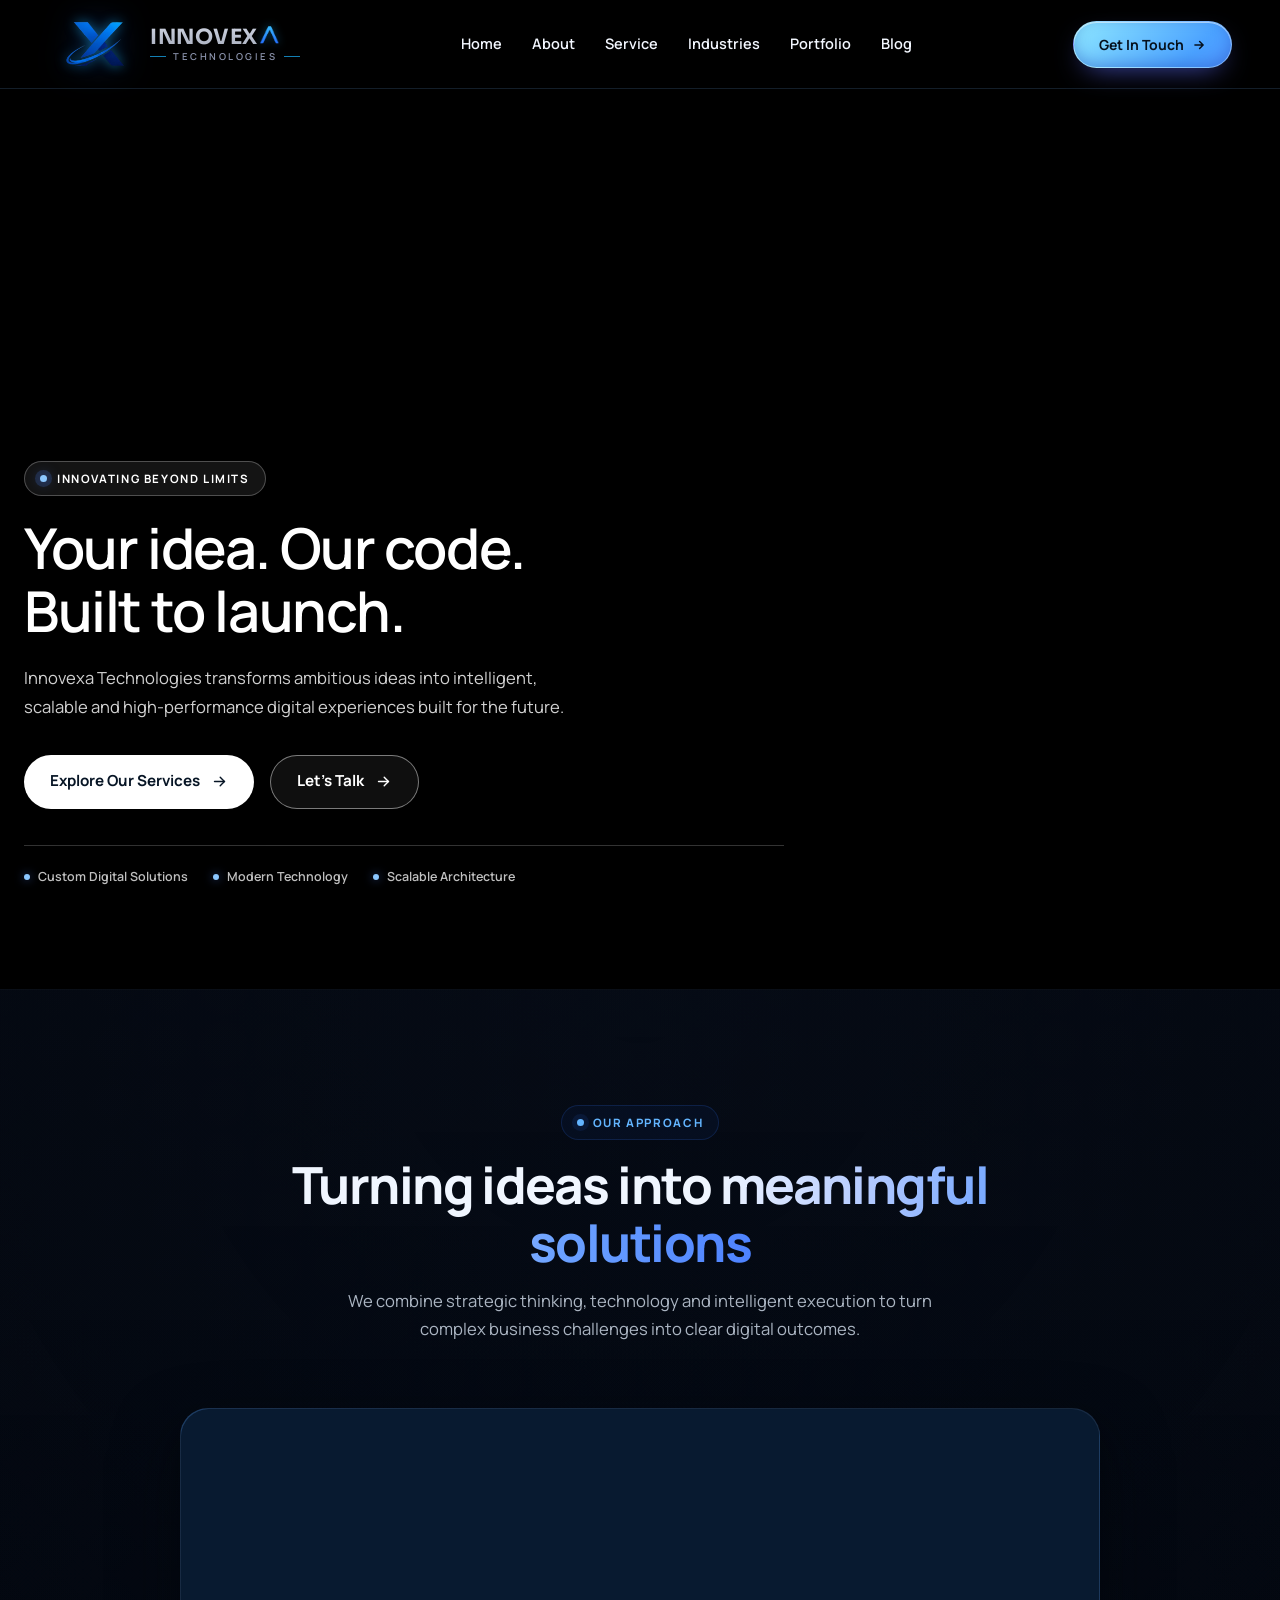
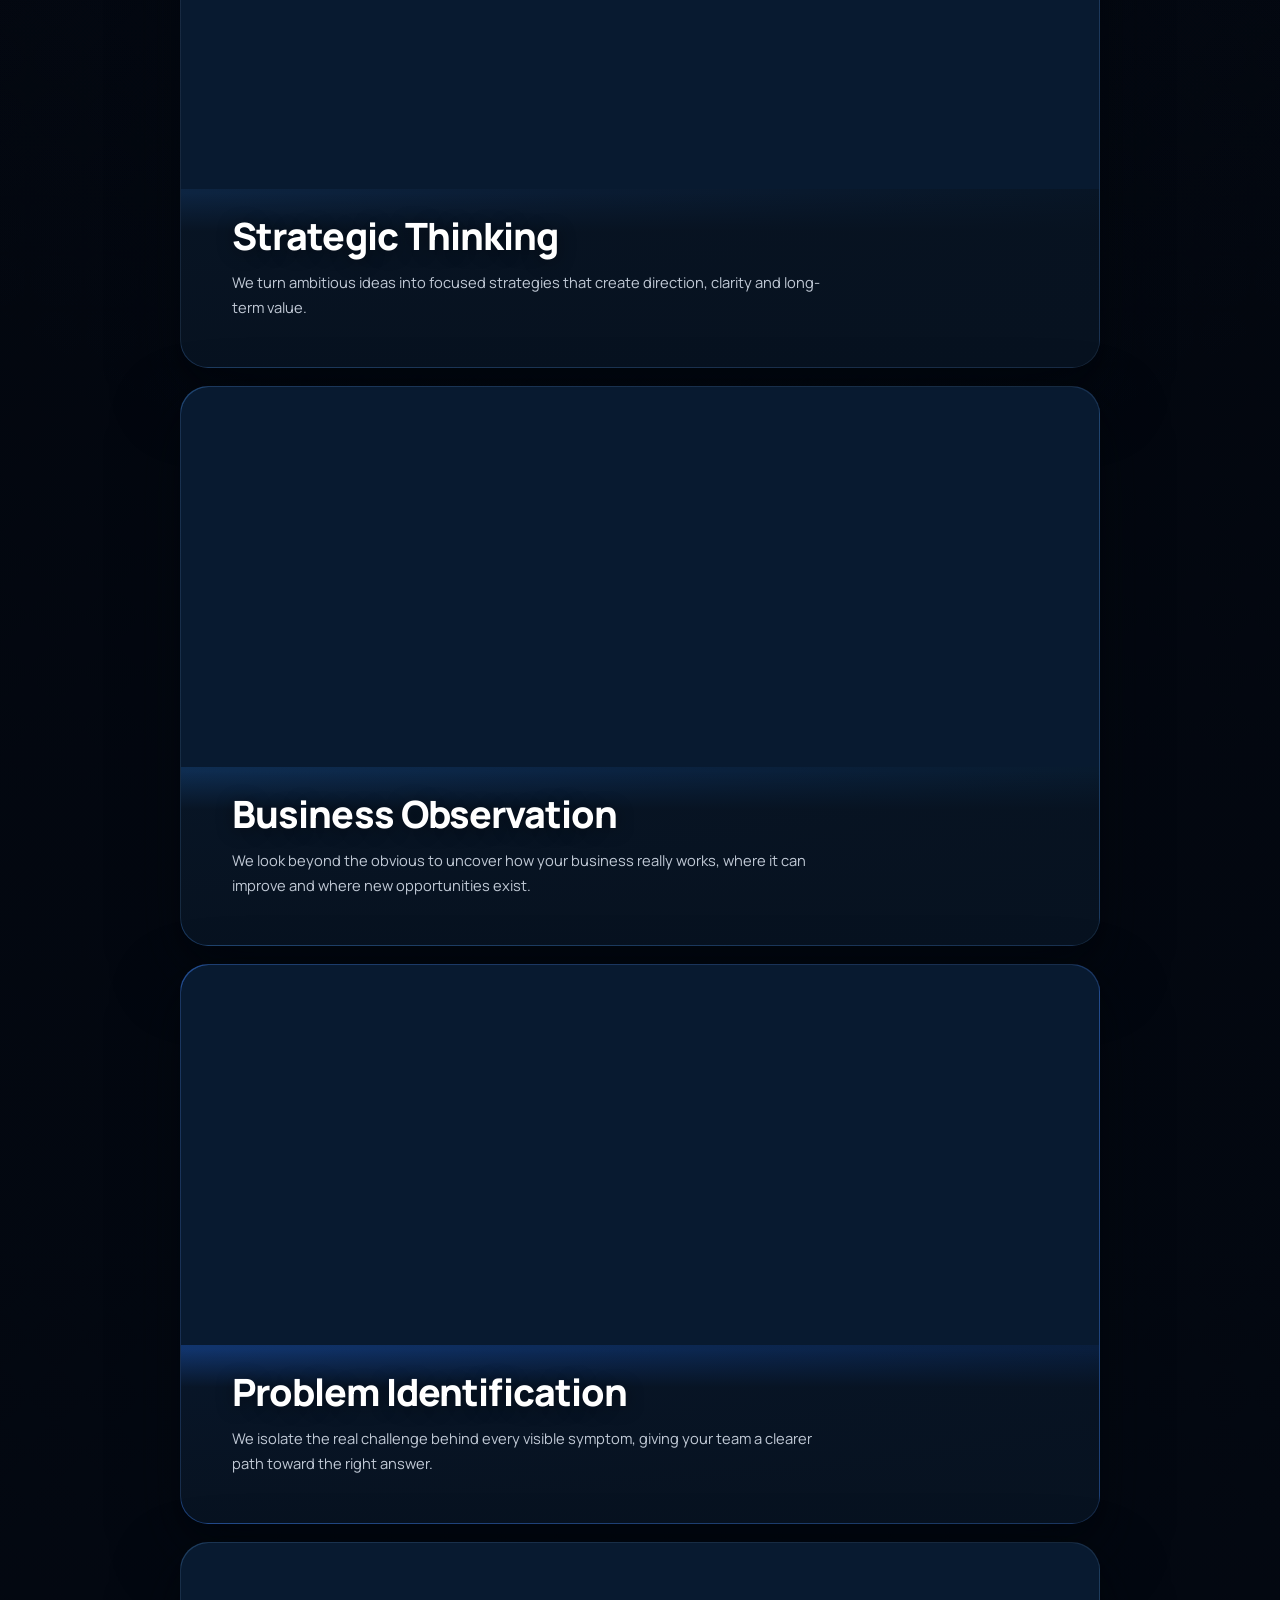
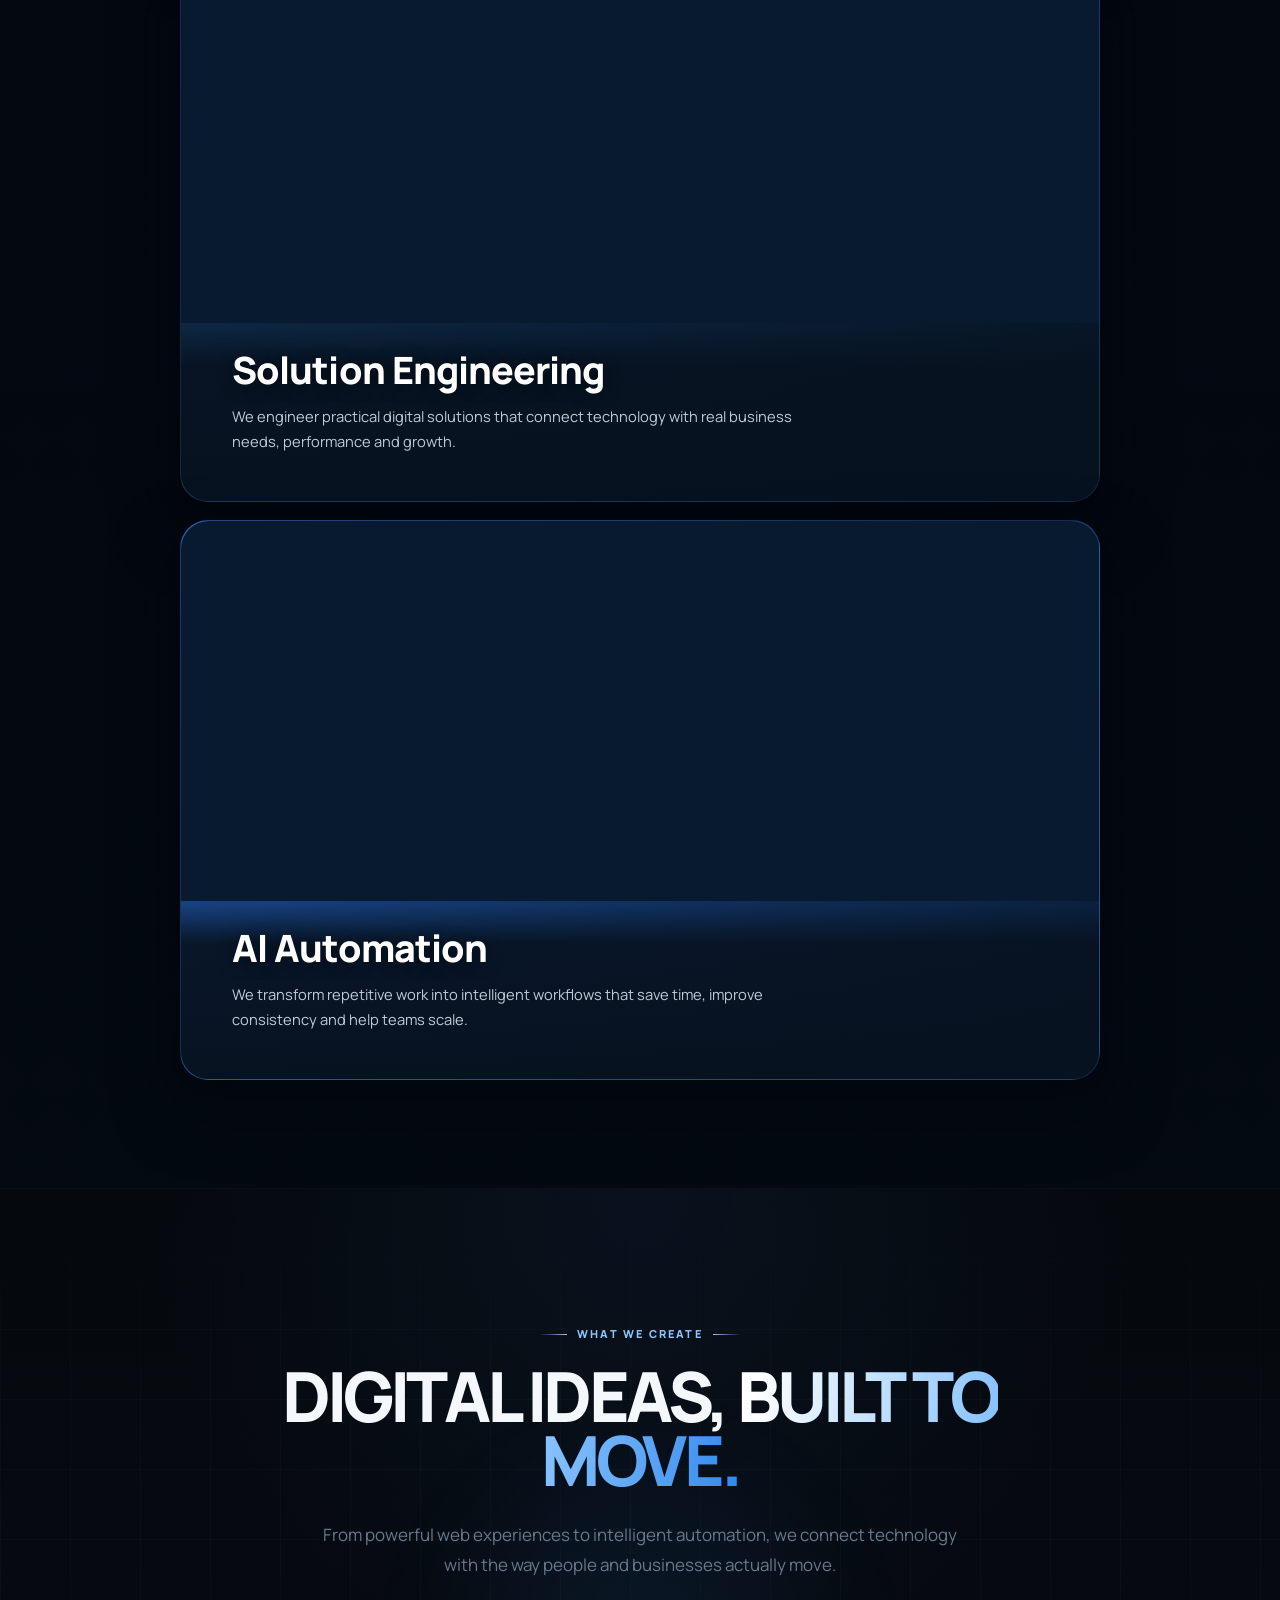
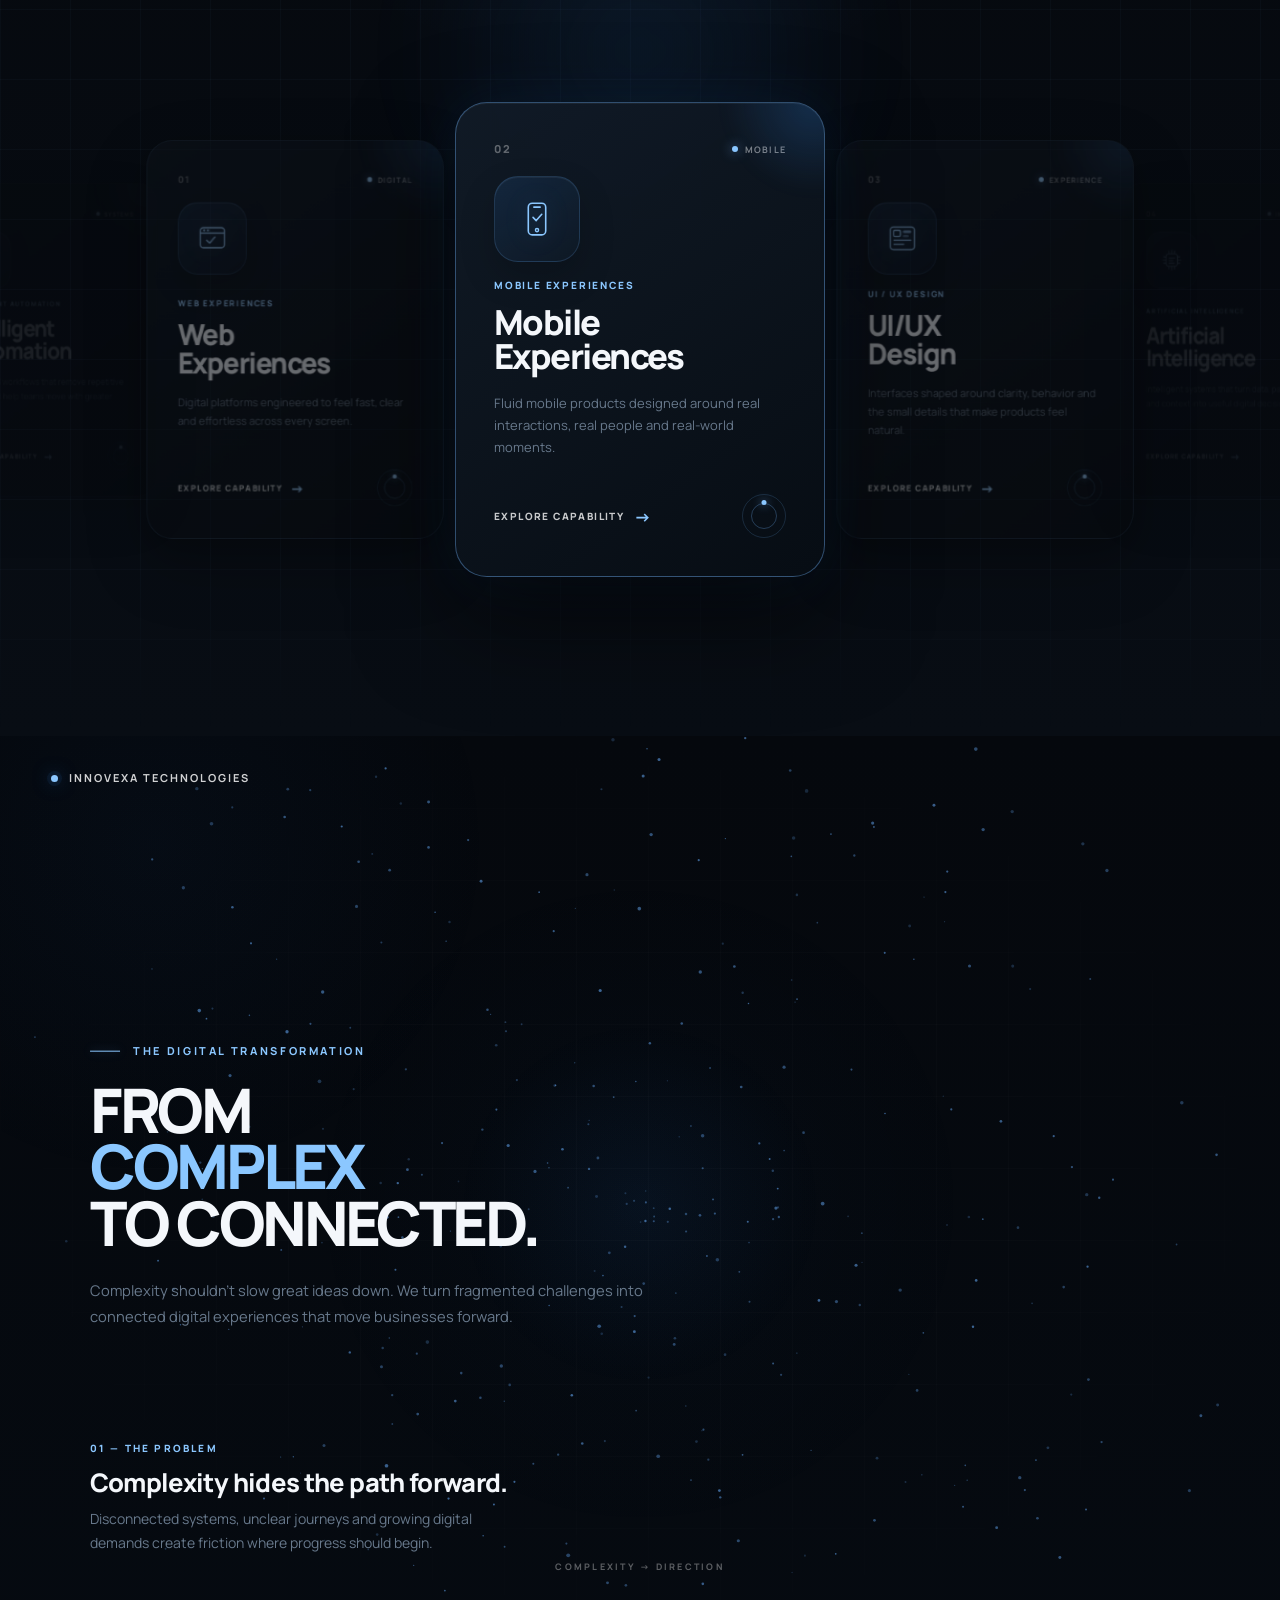
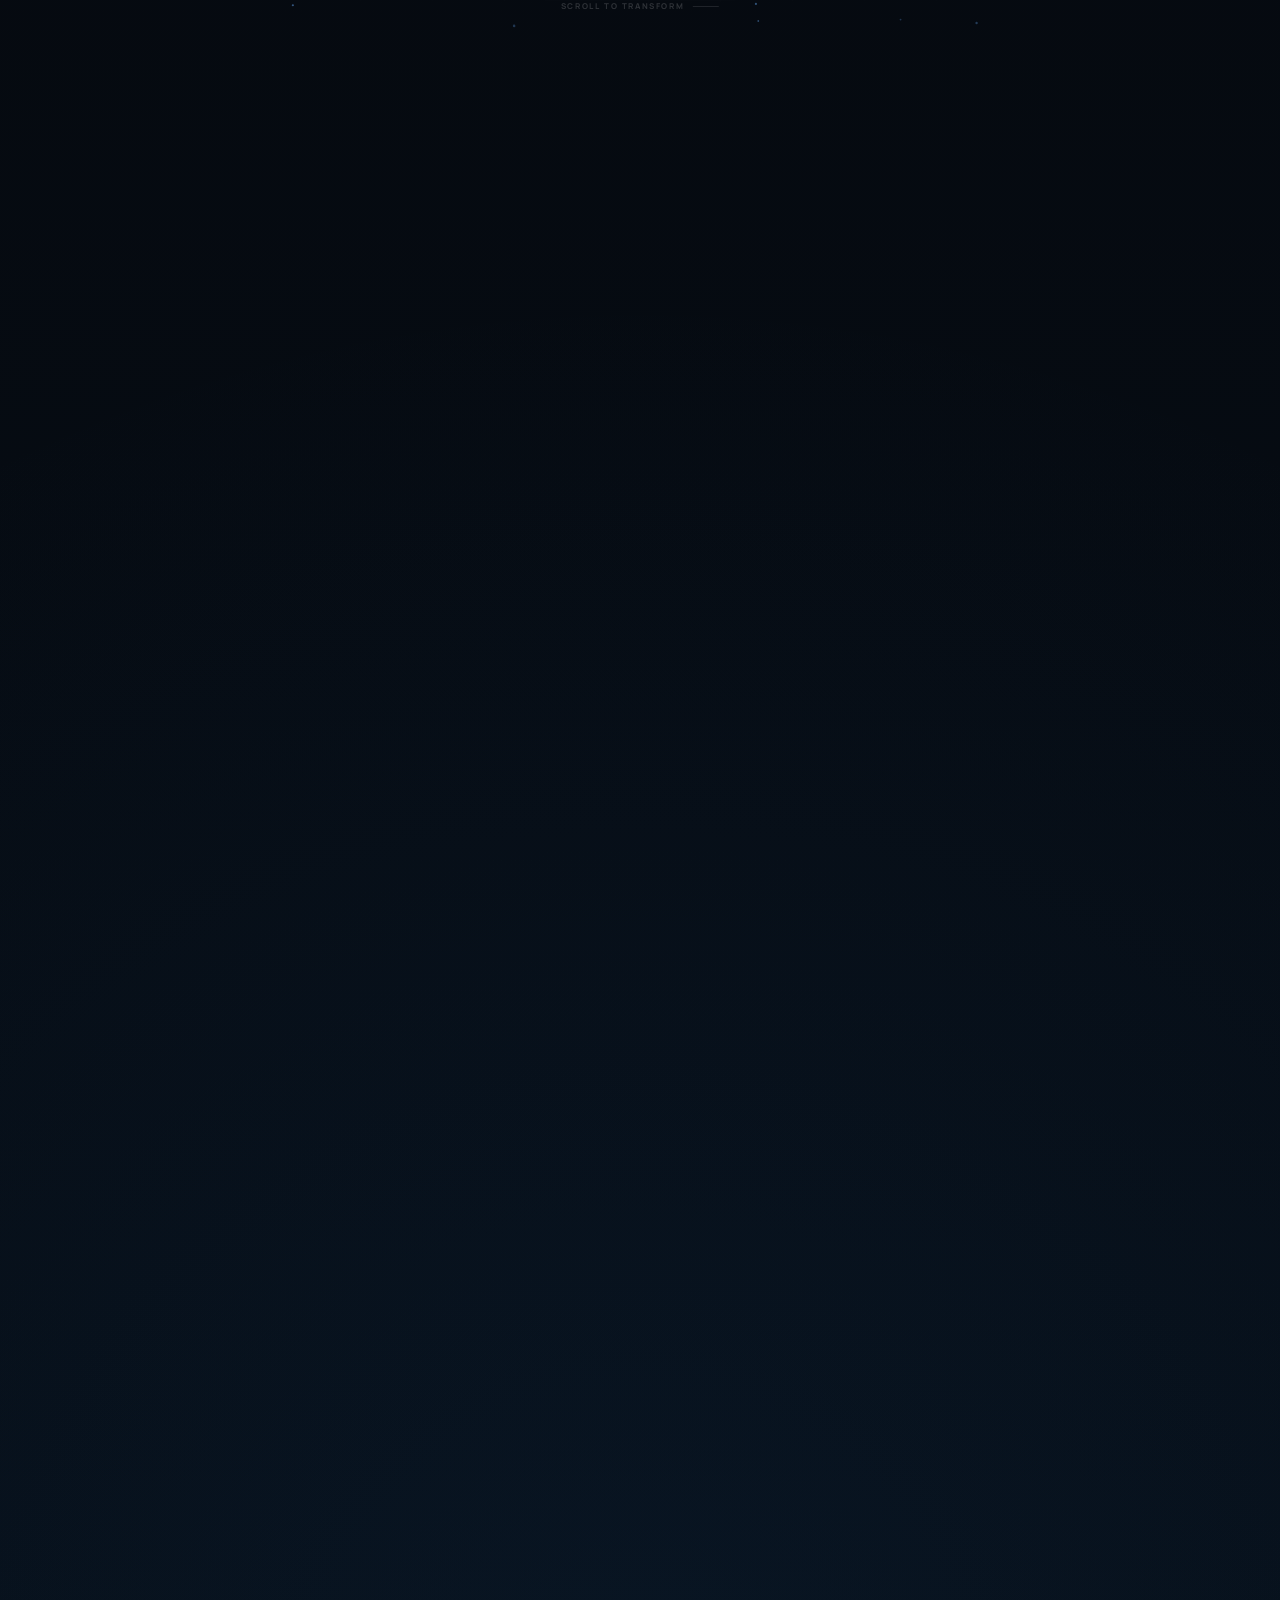
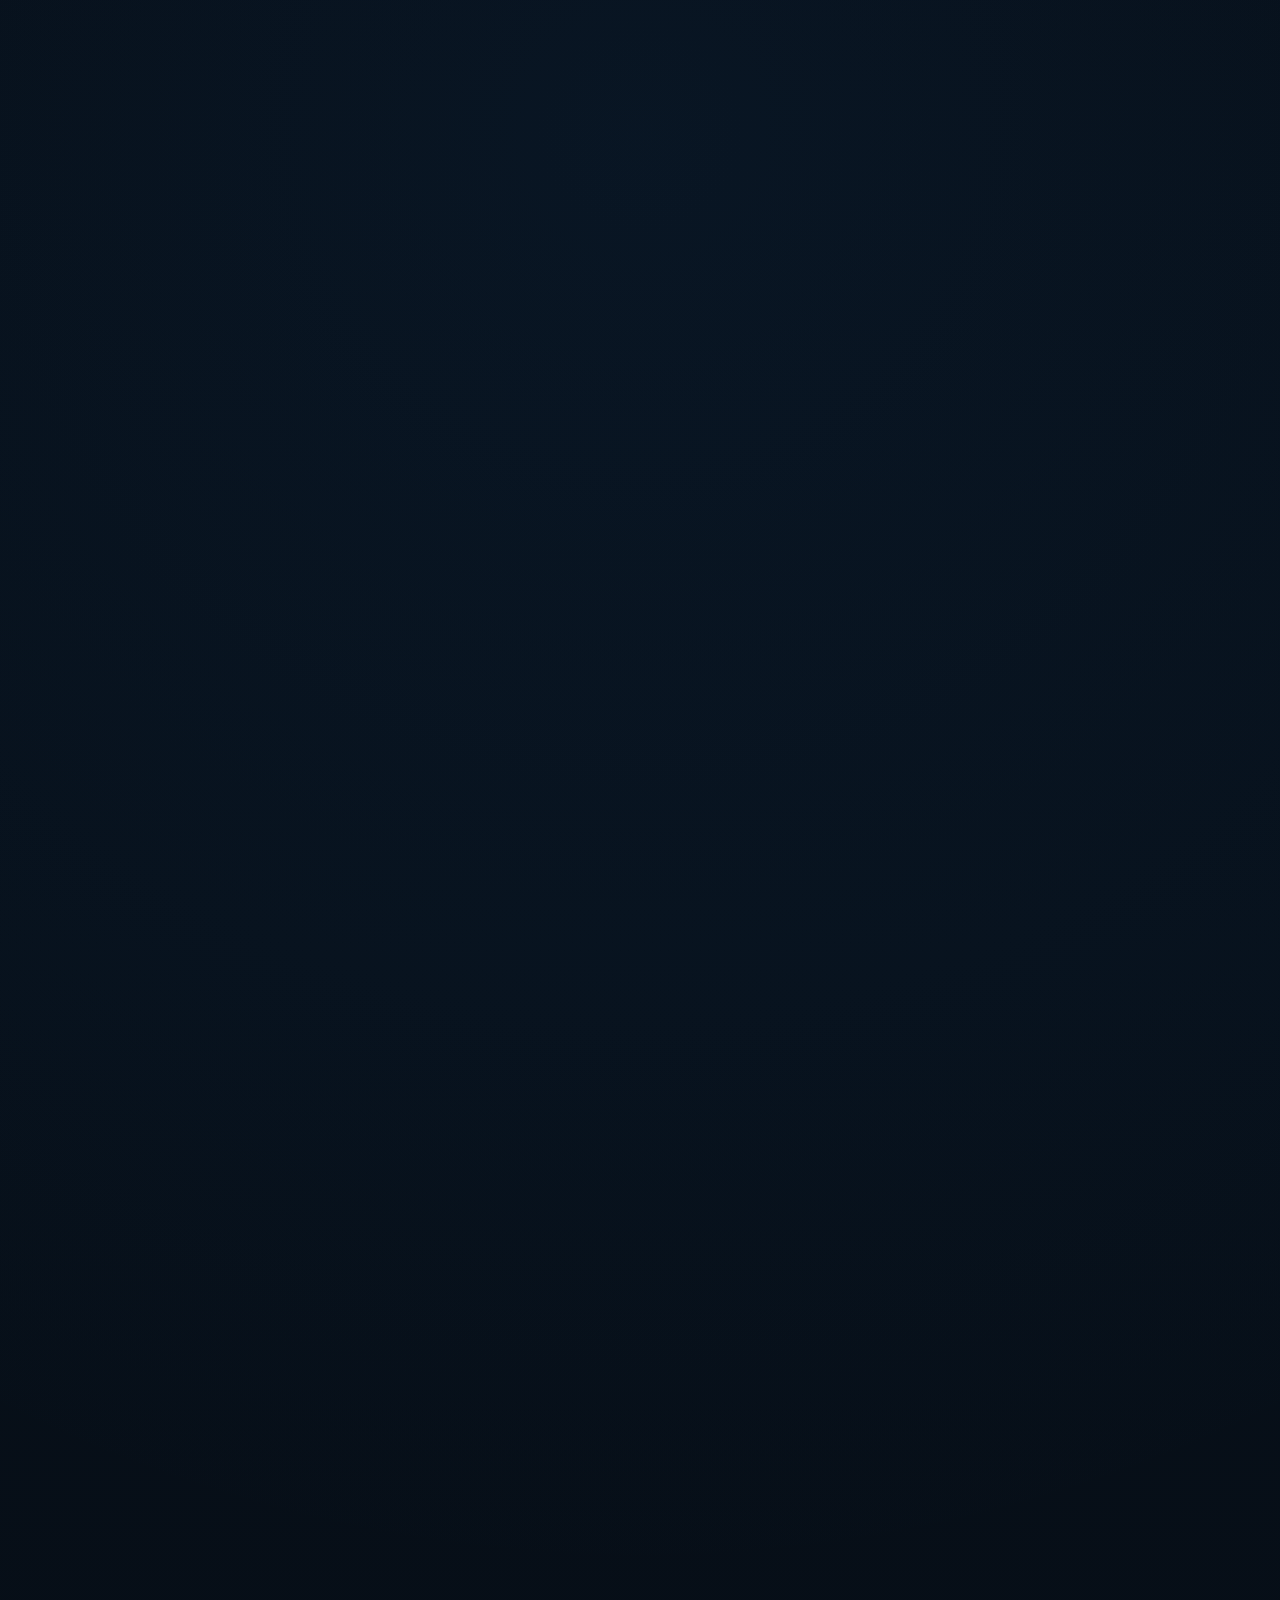
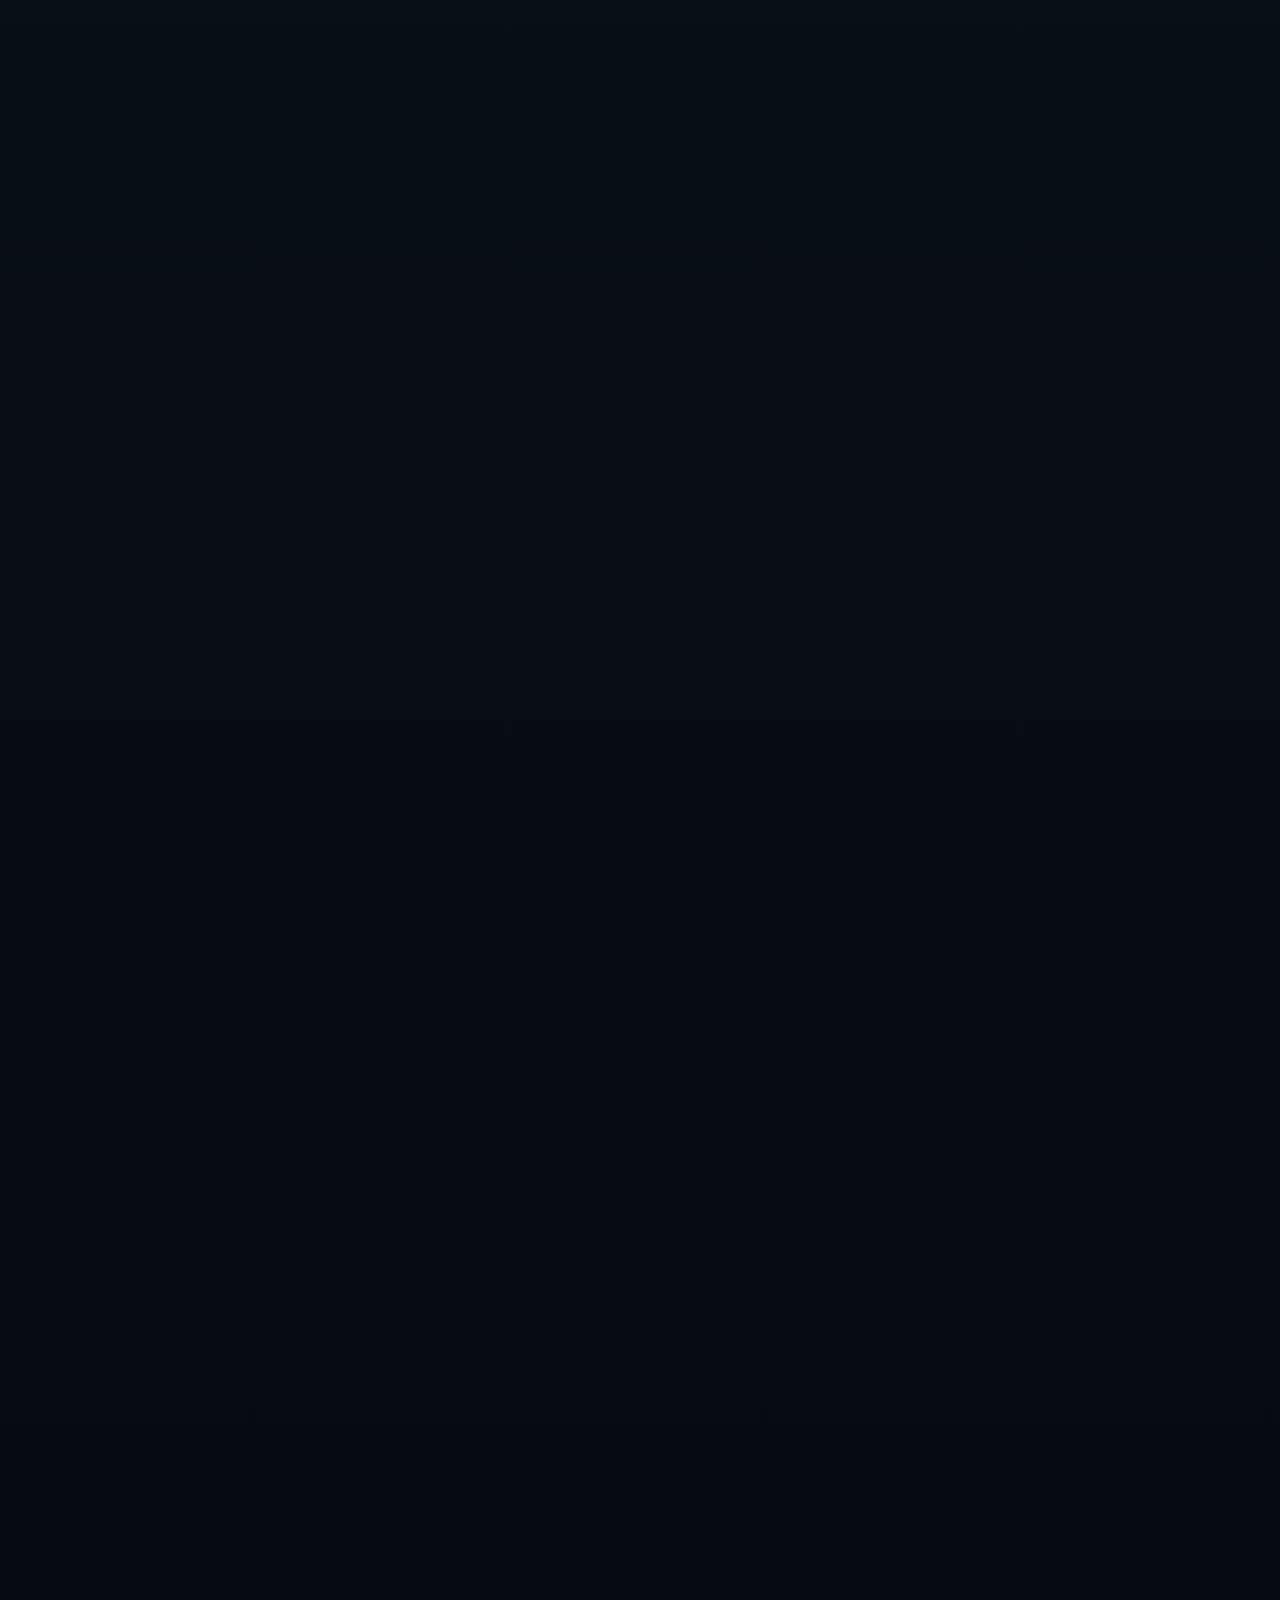
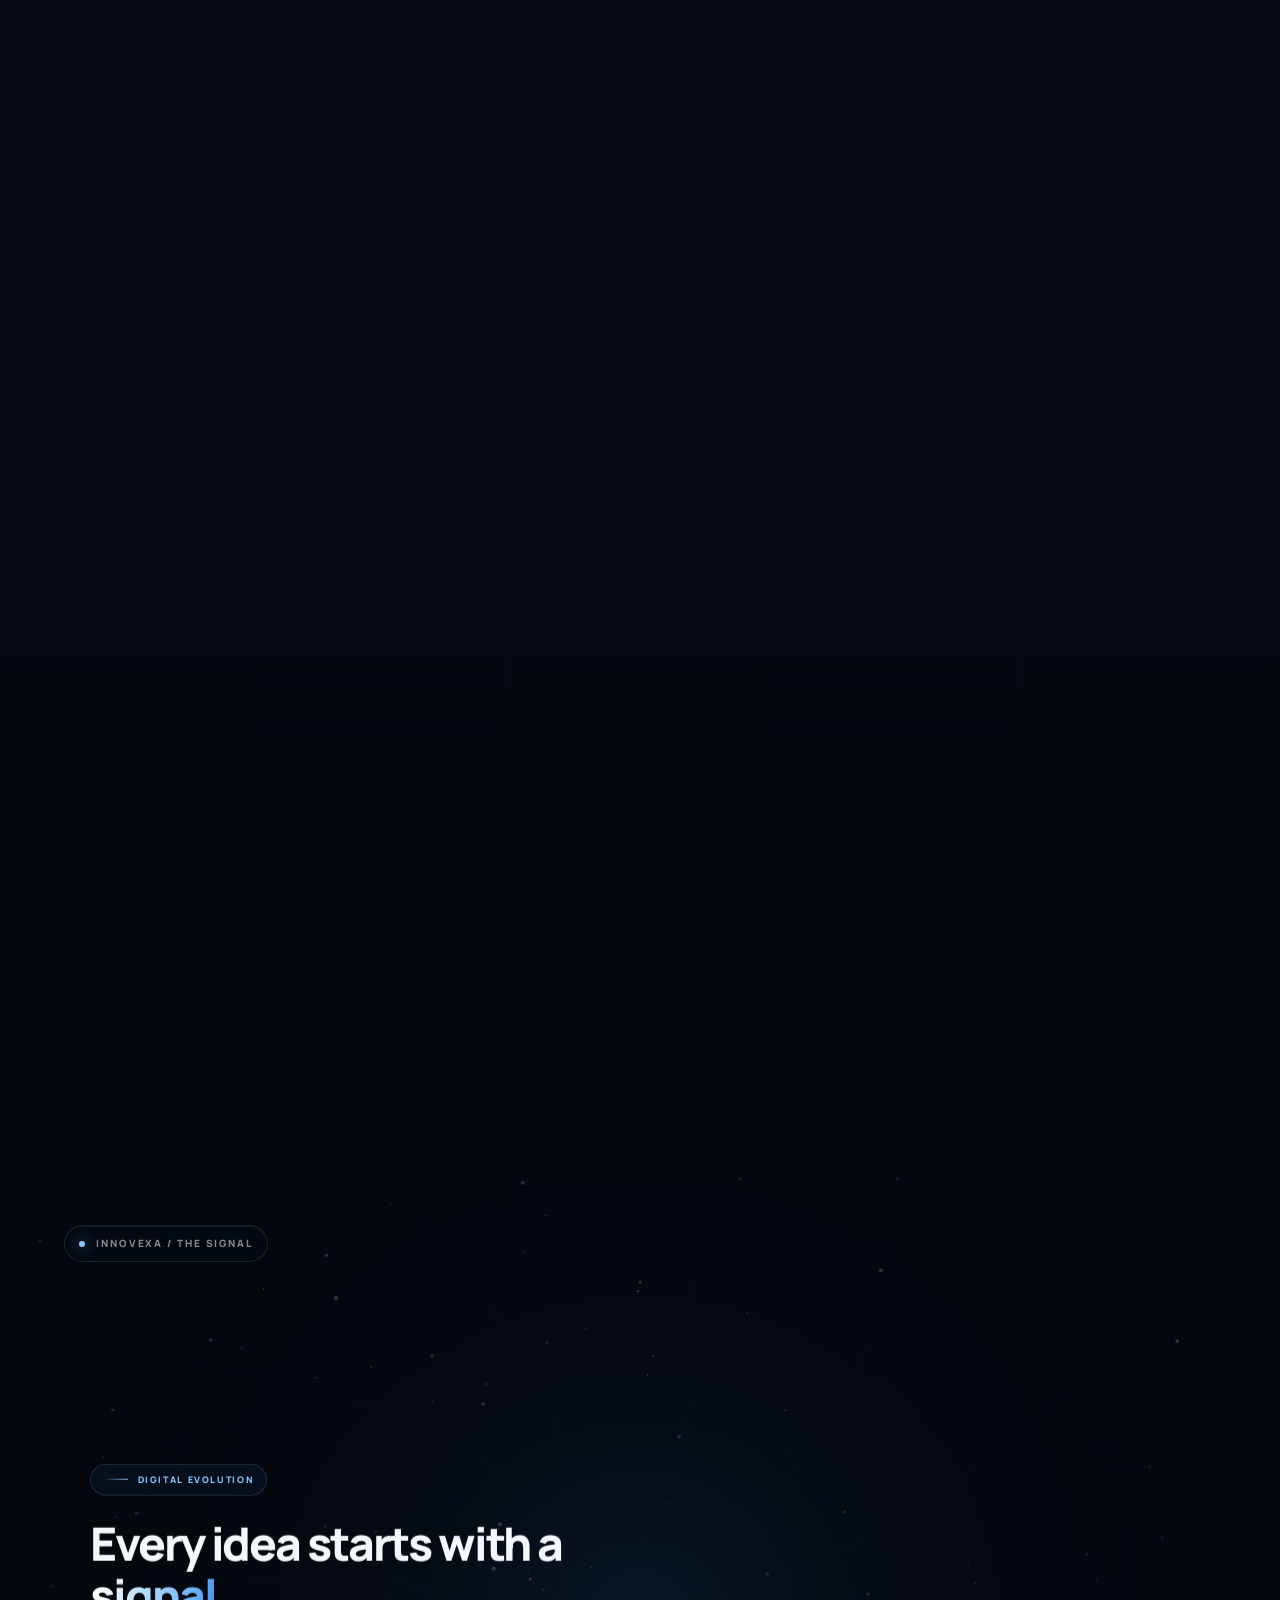
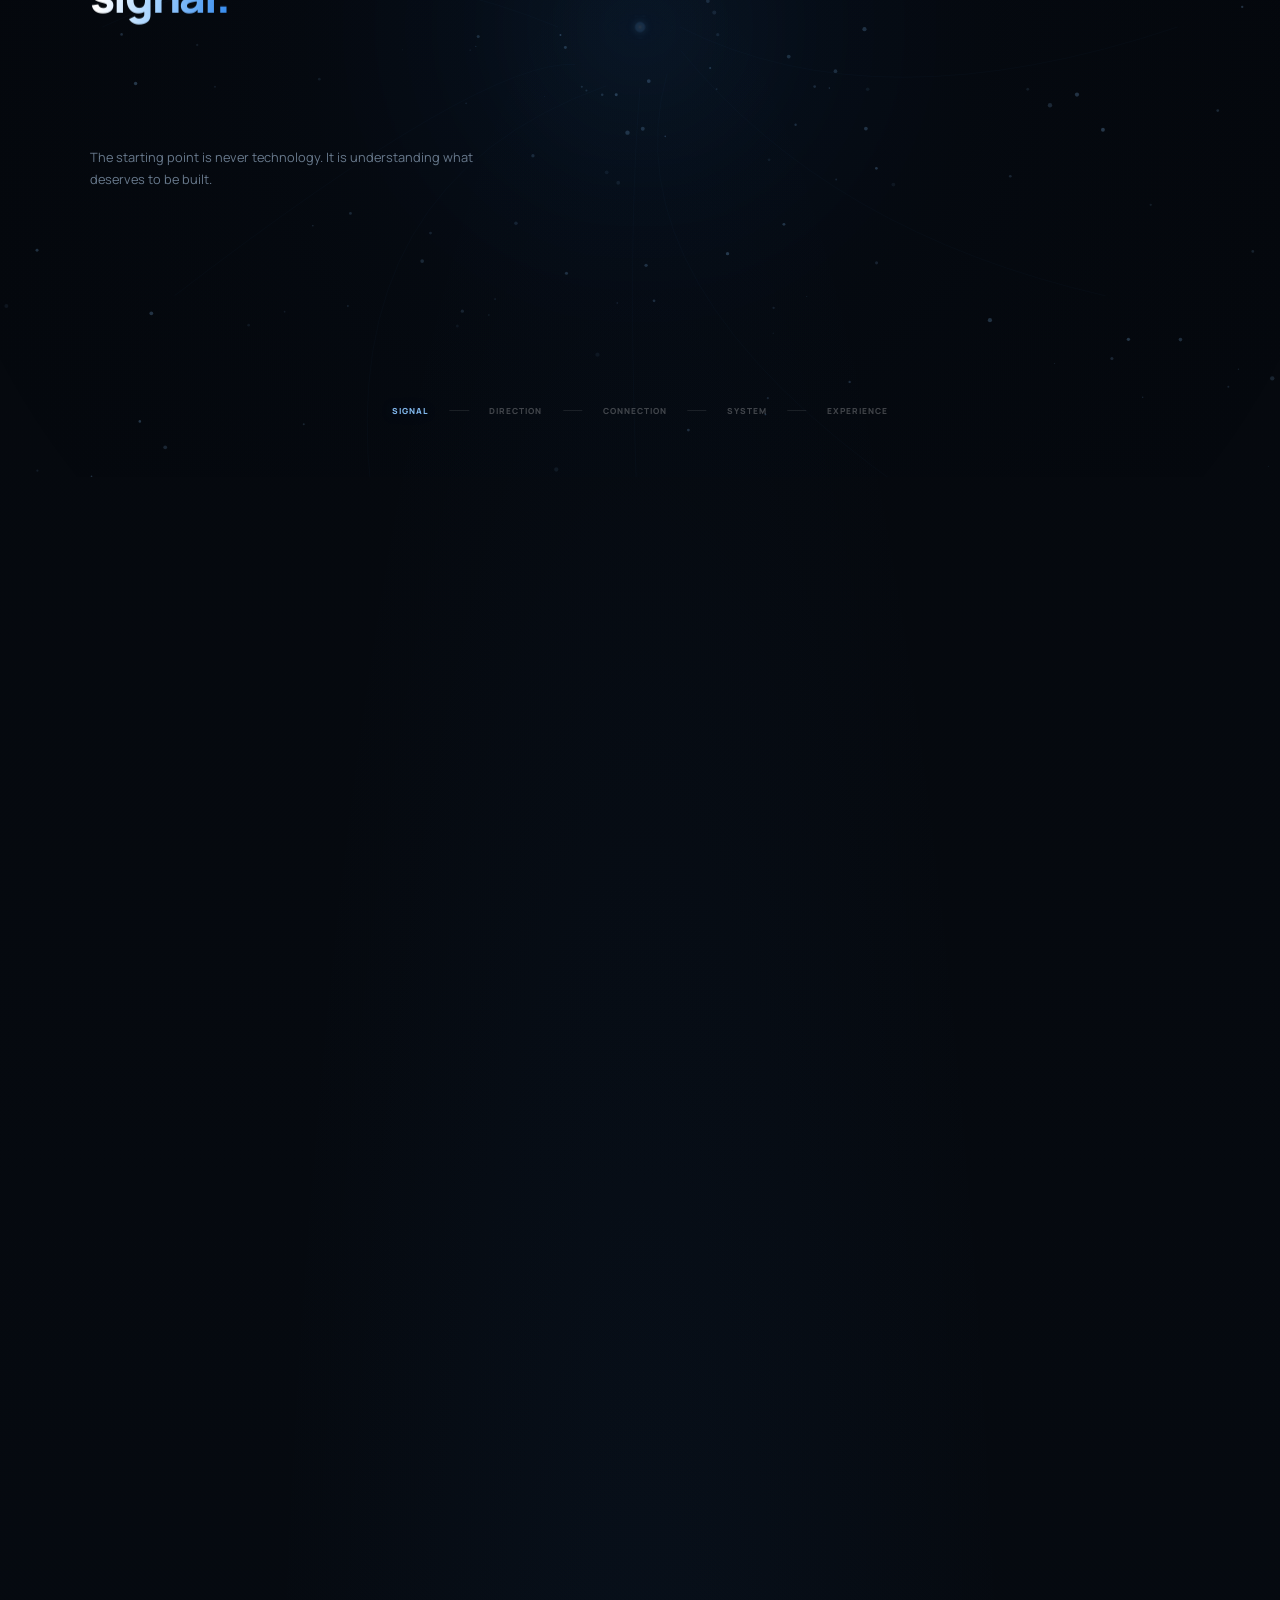
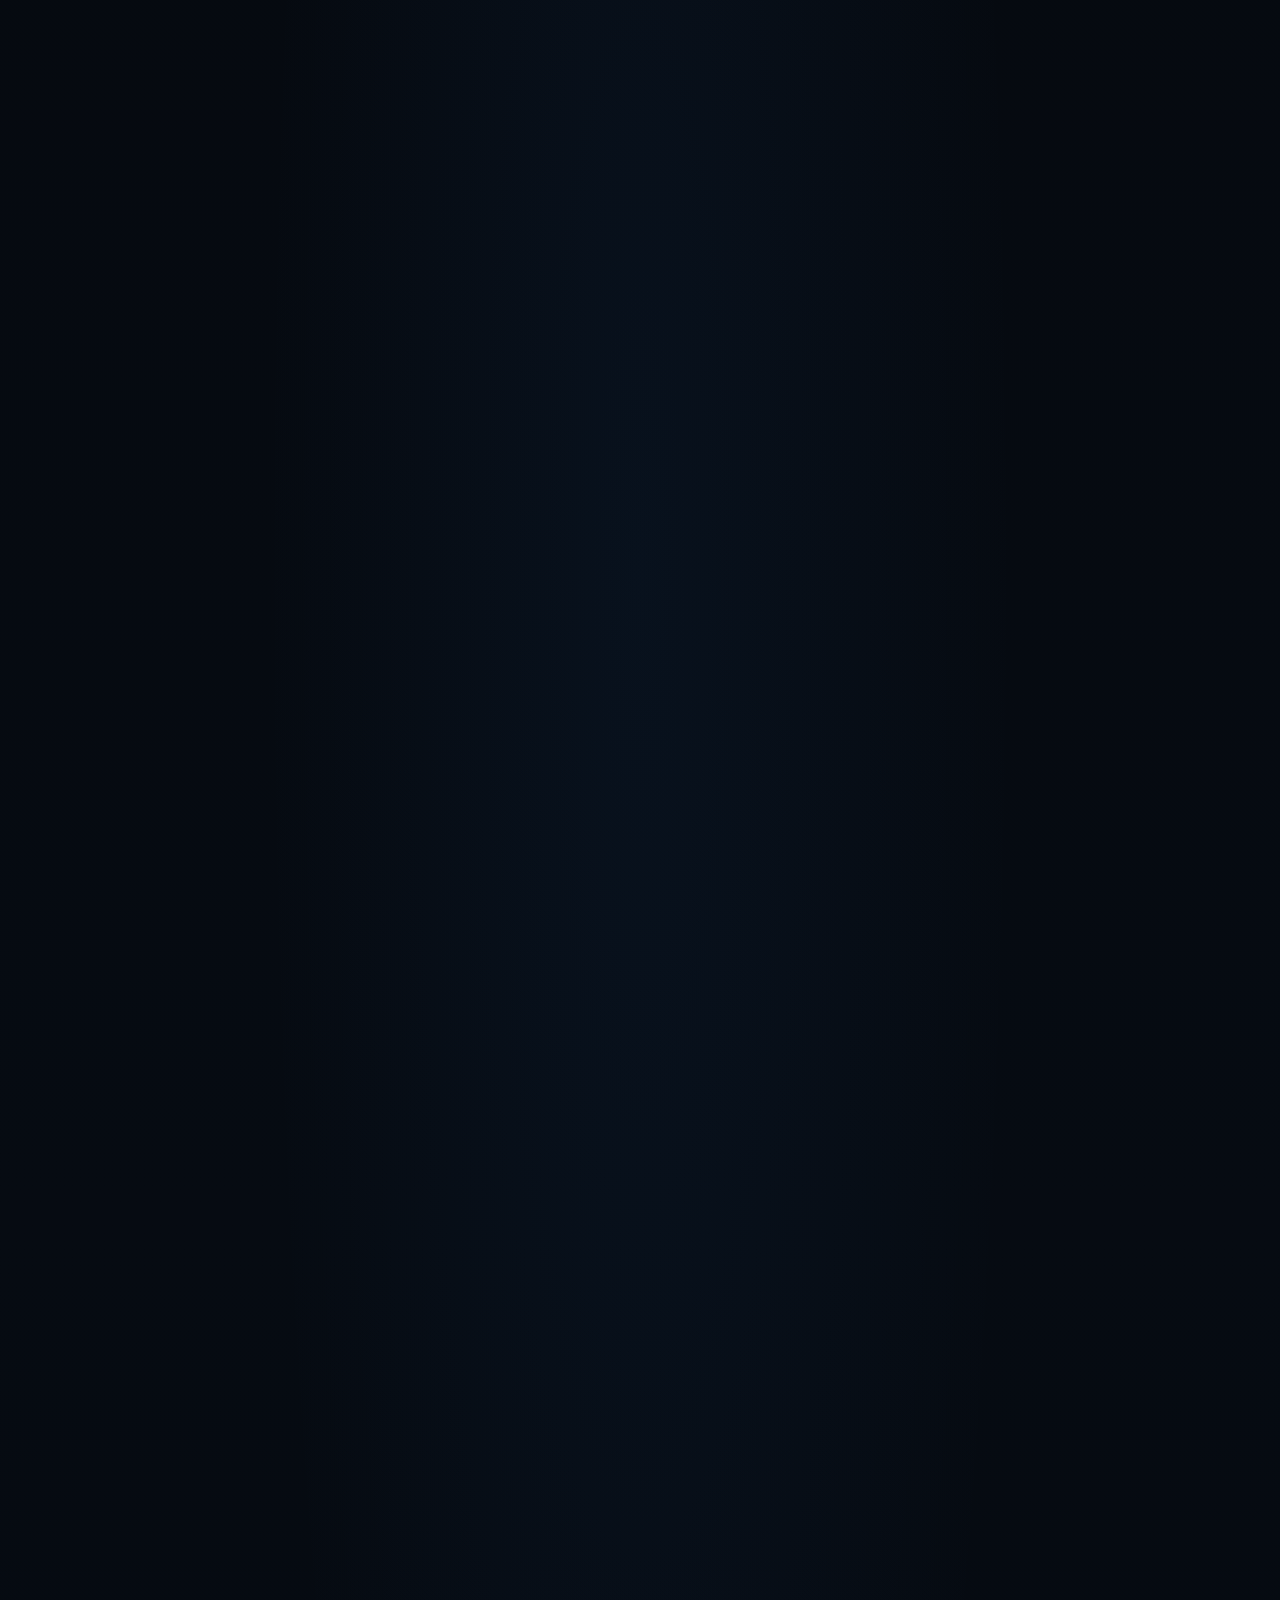
==== commit eac6bdb6: "Refactor code structure for improved readability and maintainability" ====
--- a/index.html
+++ b/index.html
@@ -4,6 +4,7 @@
 <meta charset="UTF-8">
 <meta name="viewport" content="width=device-width, initial-scale=1.0">
 <title>Innovexa Technologies</title>
+<link rel="icon" type="image/jpeg" href="assets/head.jpeg">
 <link rel="preconnect" href="https://fonts.googleapis.com">
 <link rel="preconnect" href="https://fonts.gstatic.com" crossorigin>
 <link href="https://fonts.googleapis.com/css2?family=Manrope:wght@400;500;600;700;800&family=Sora:wght@600;700;800&display=swap" rel="stylesheet">
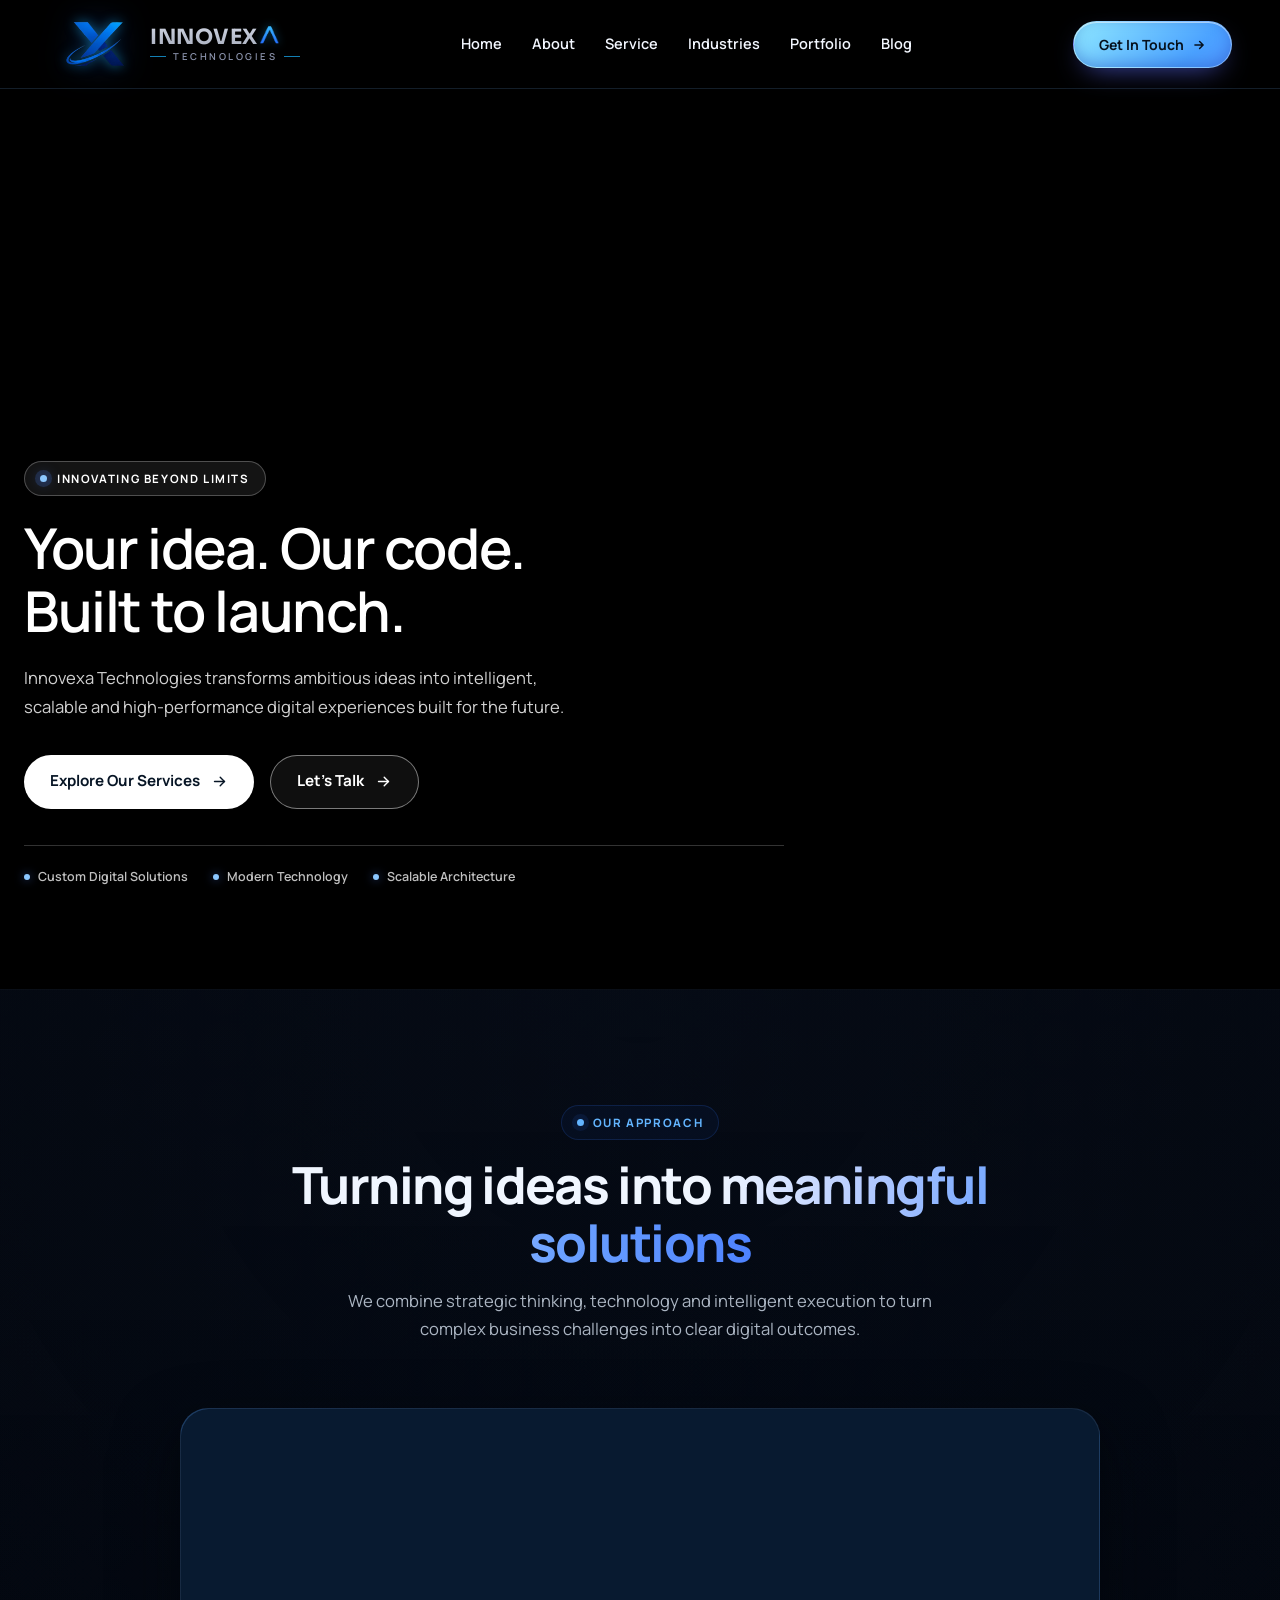
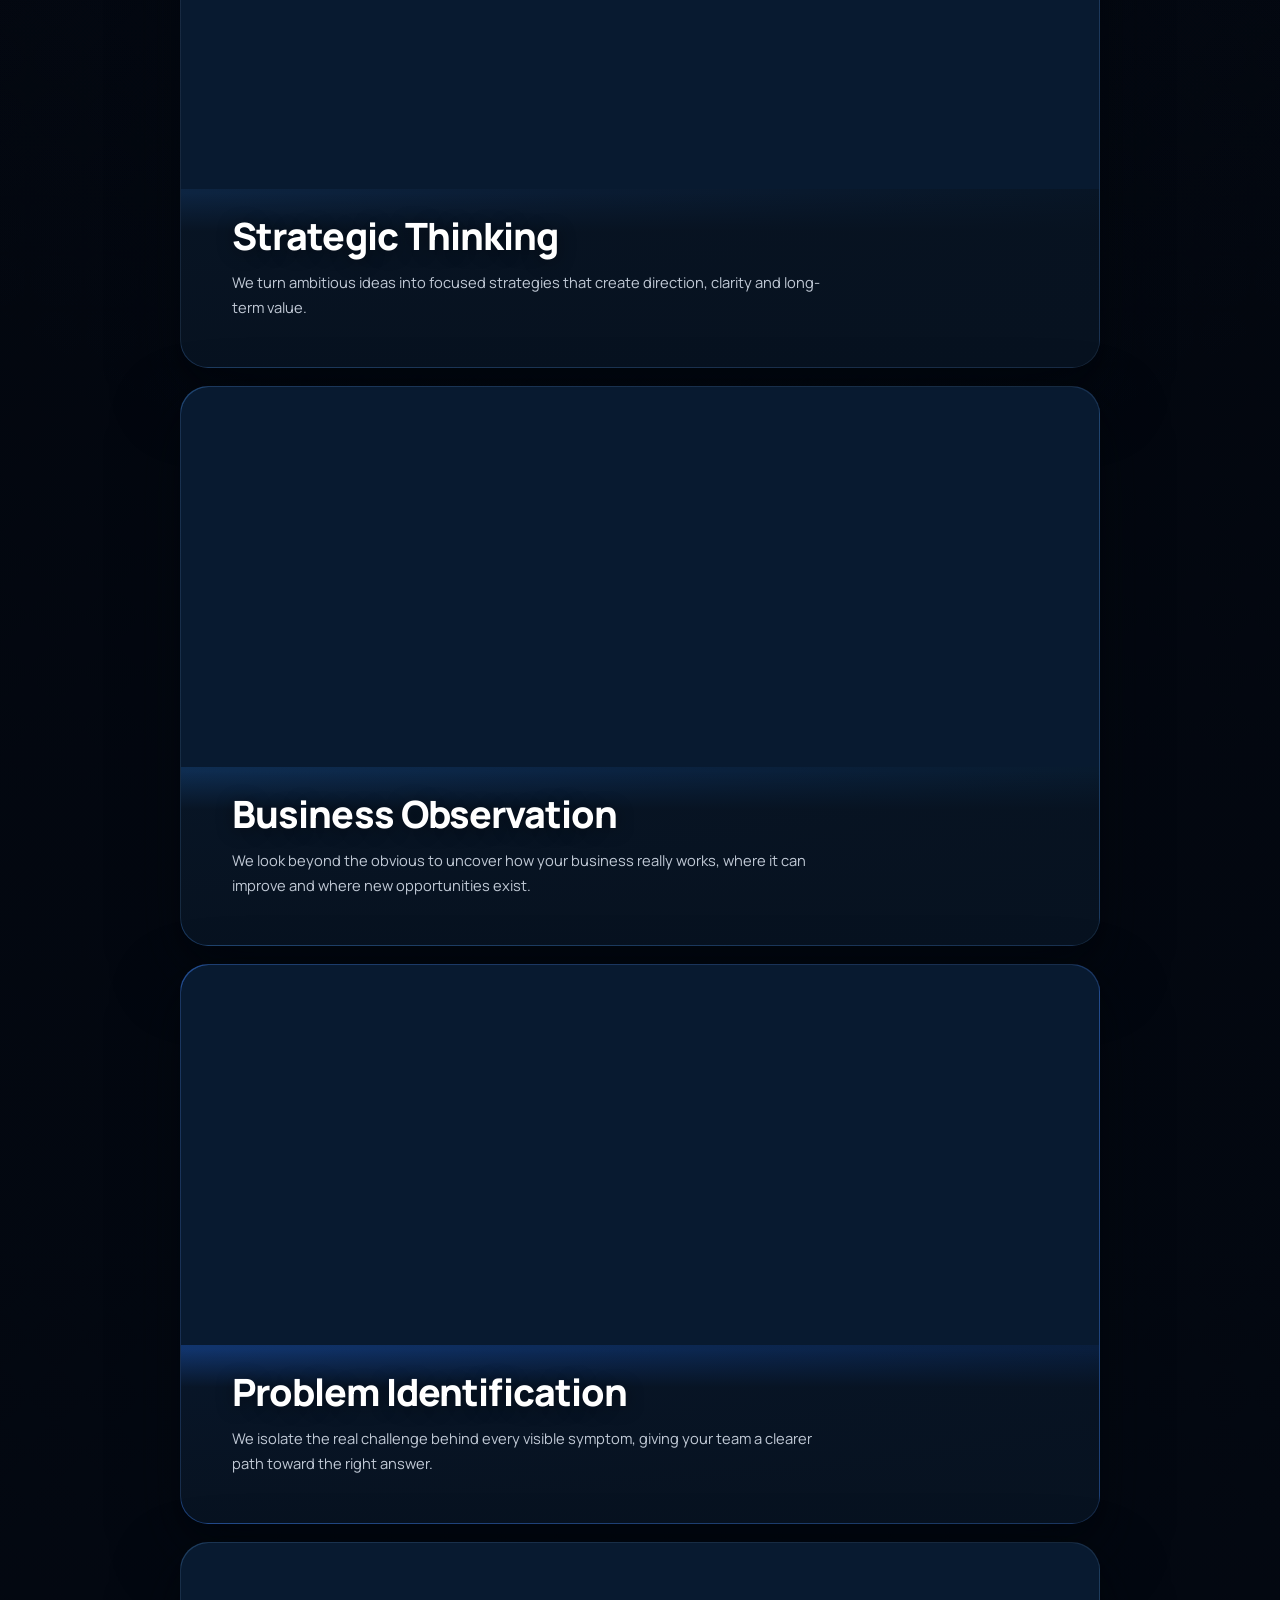
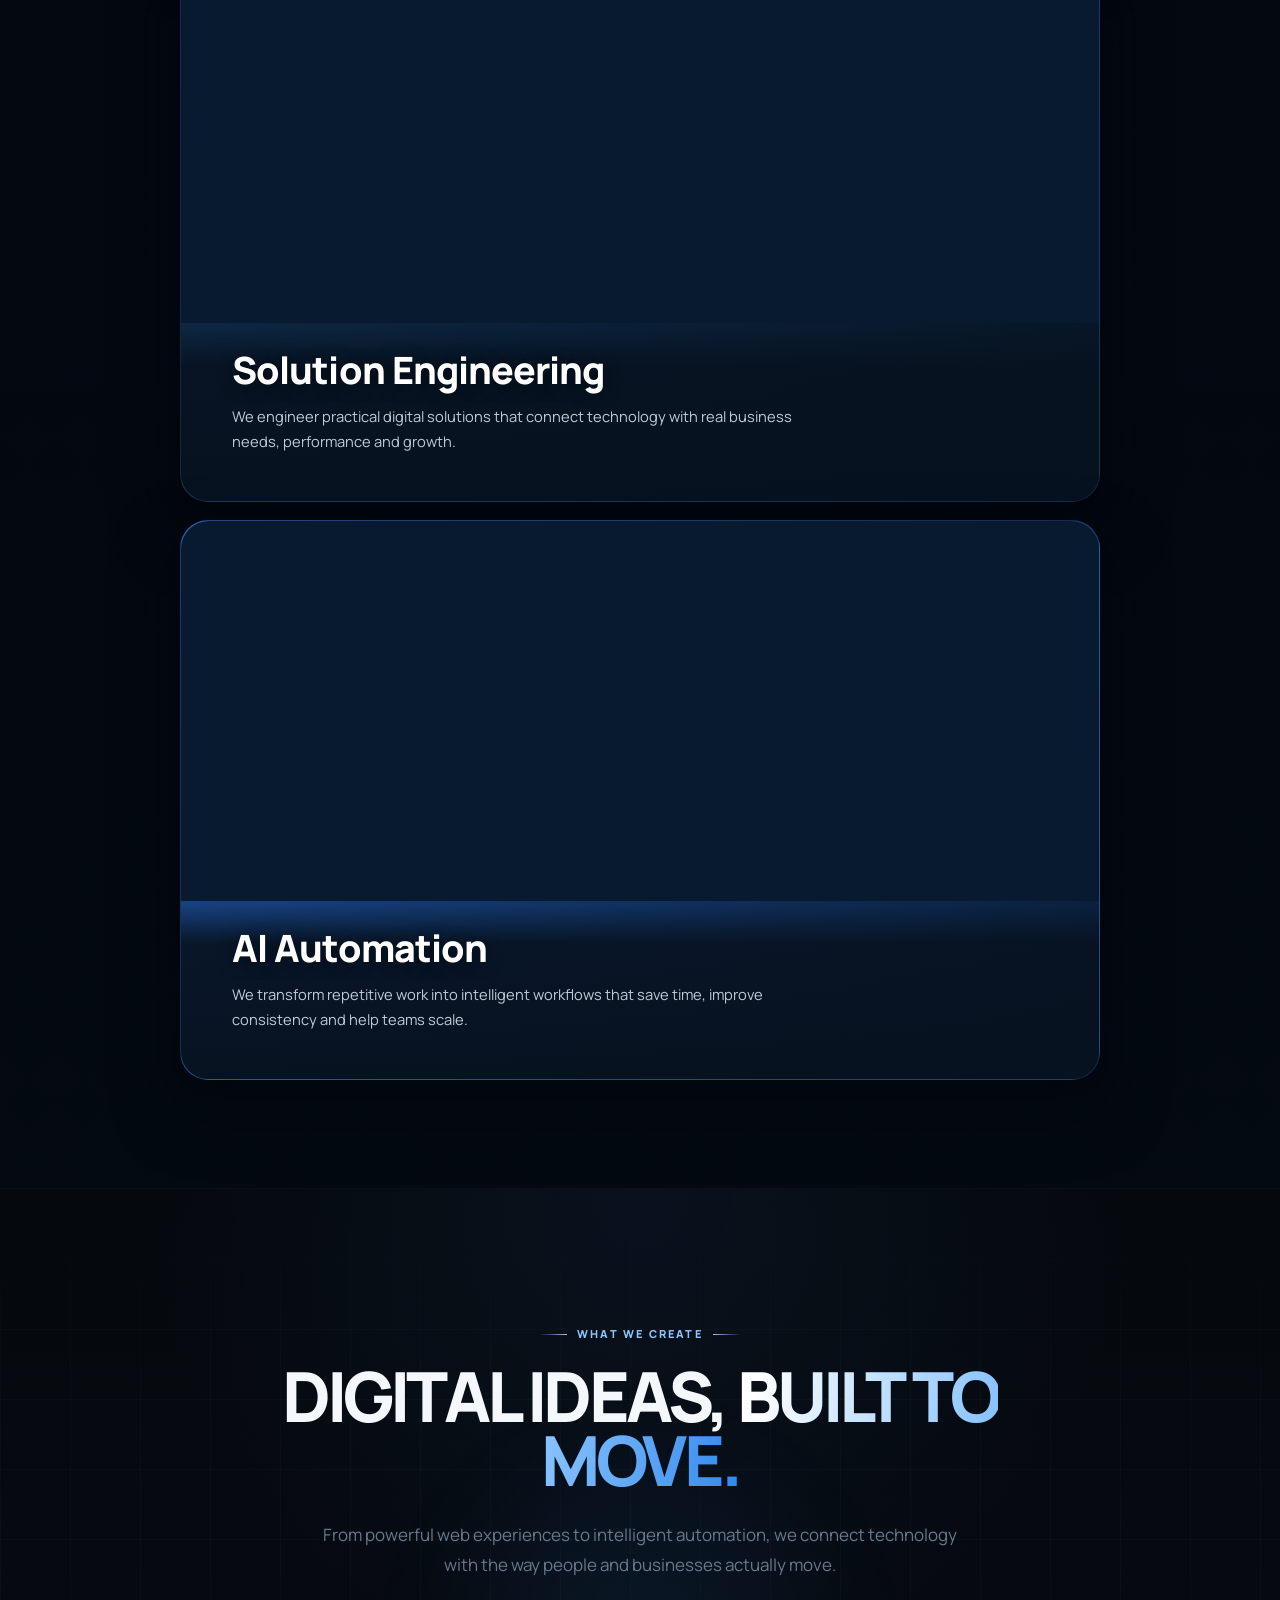
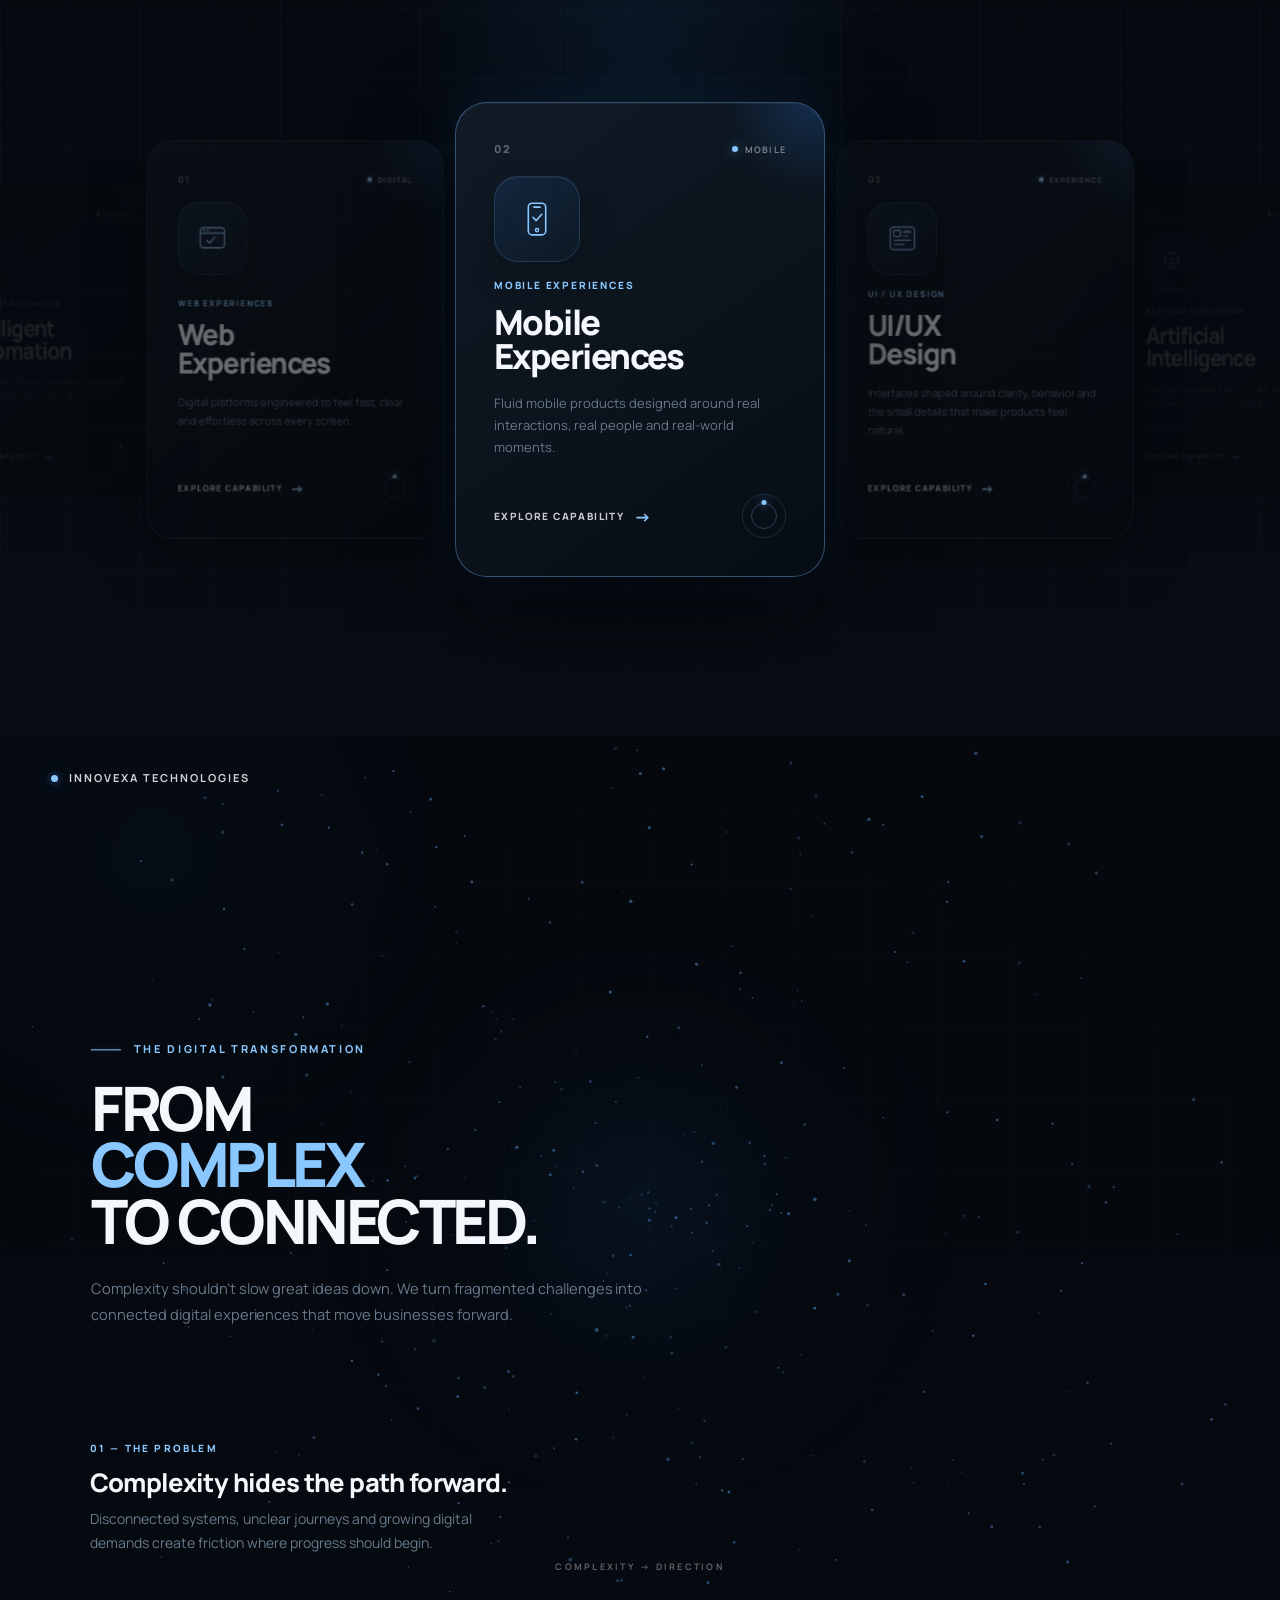
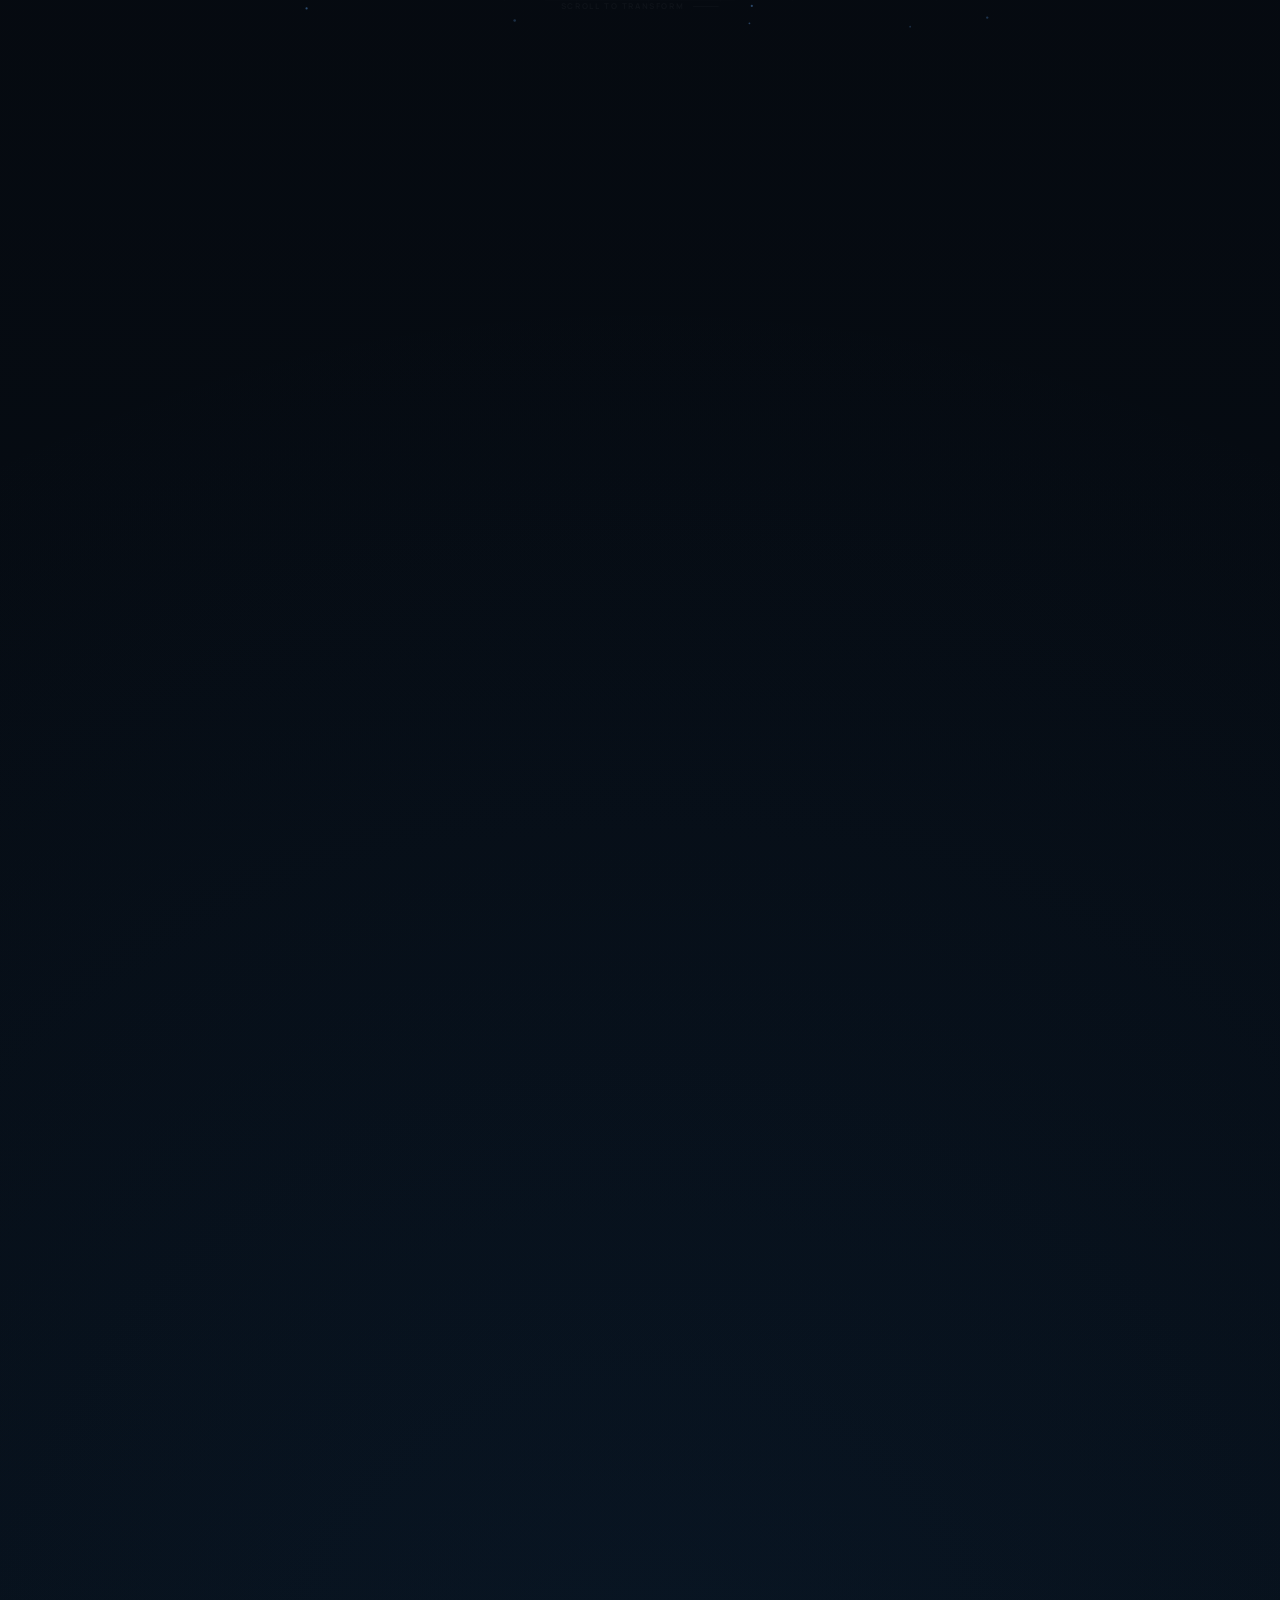
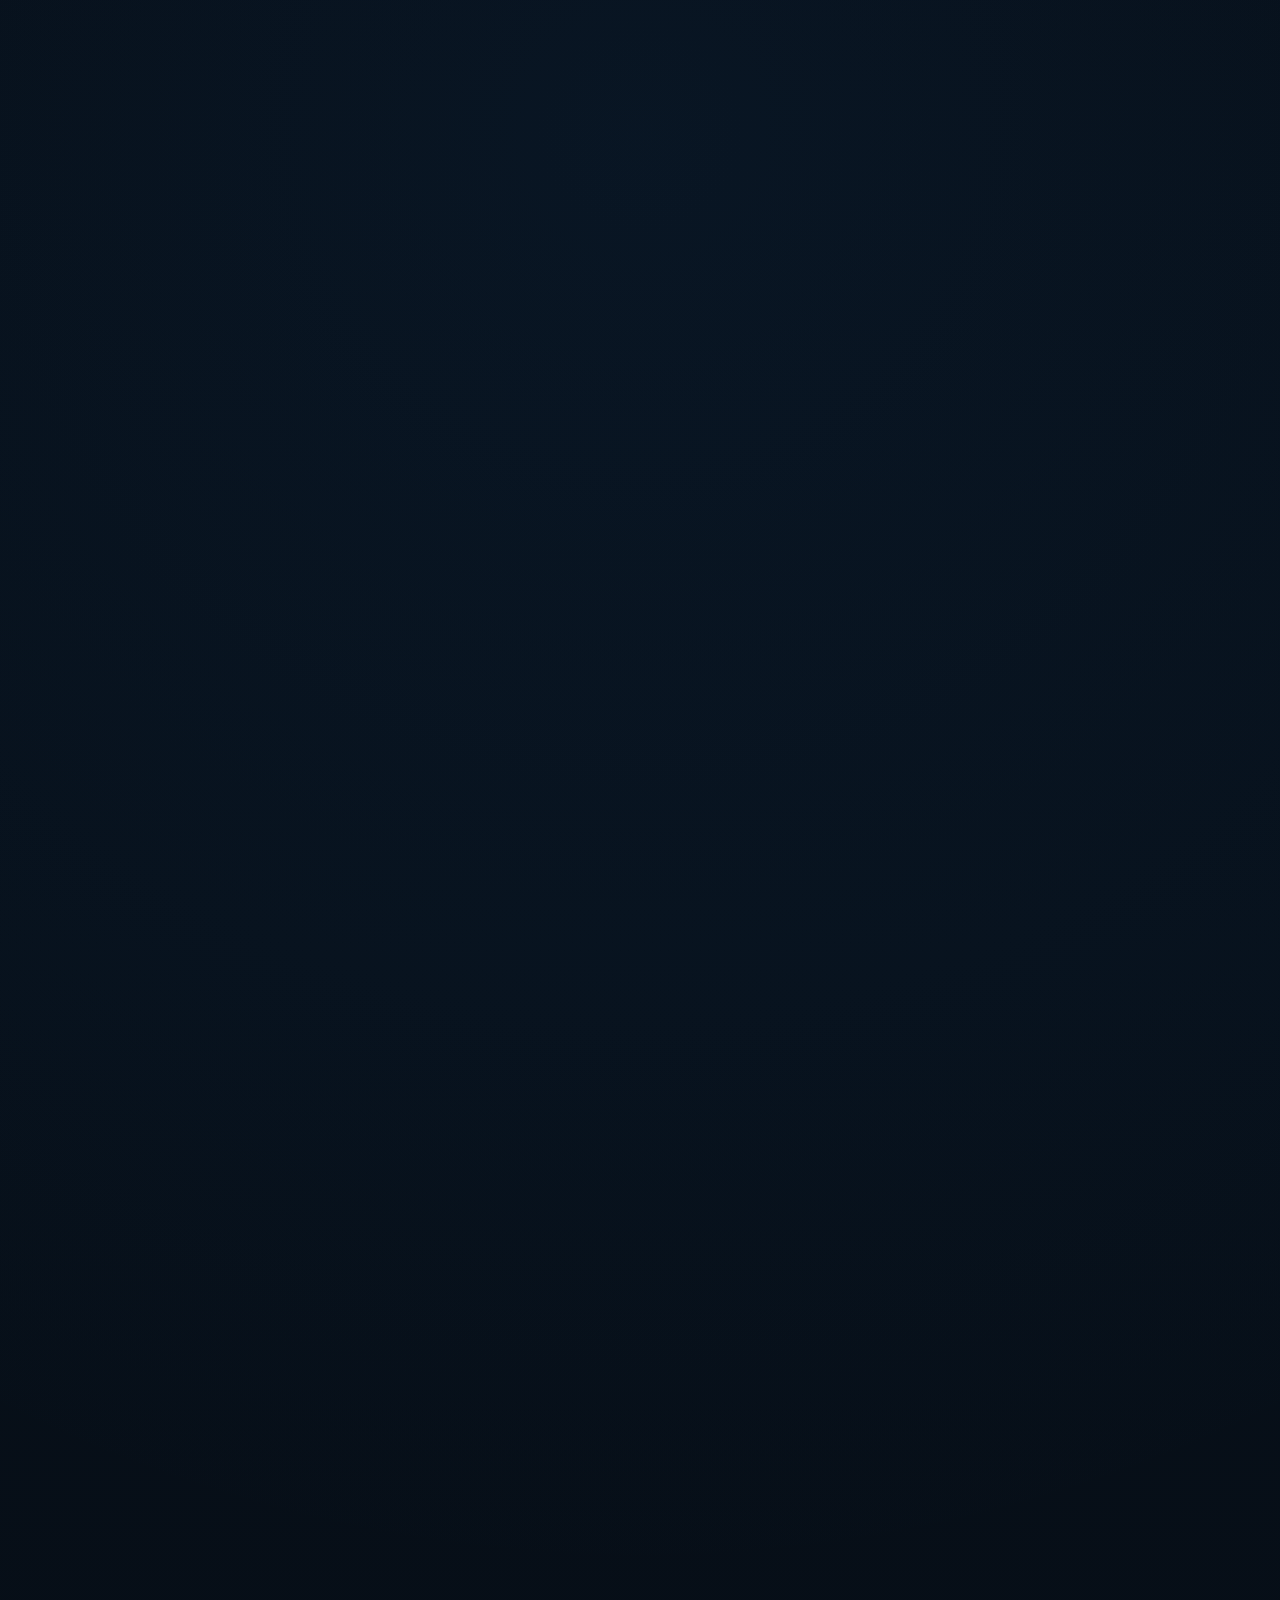
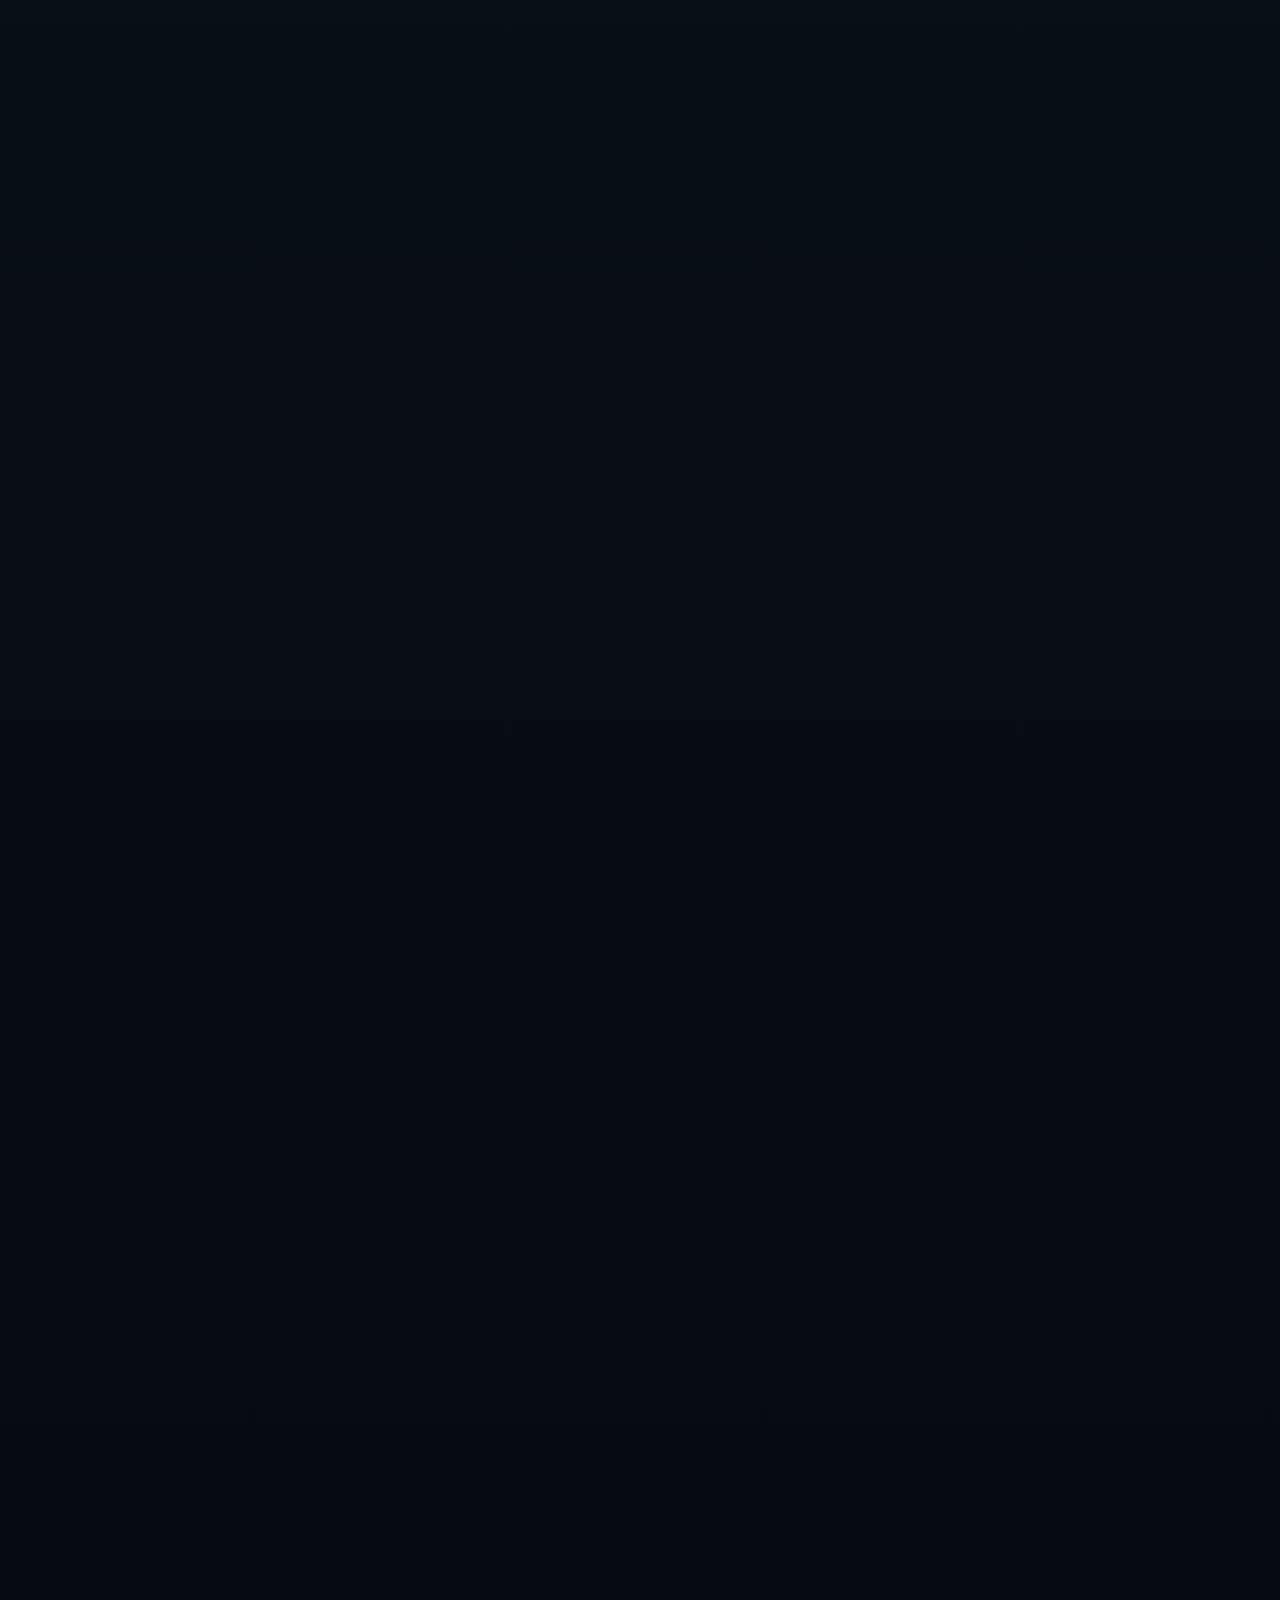
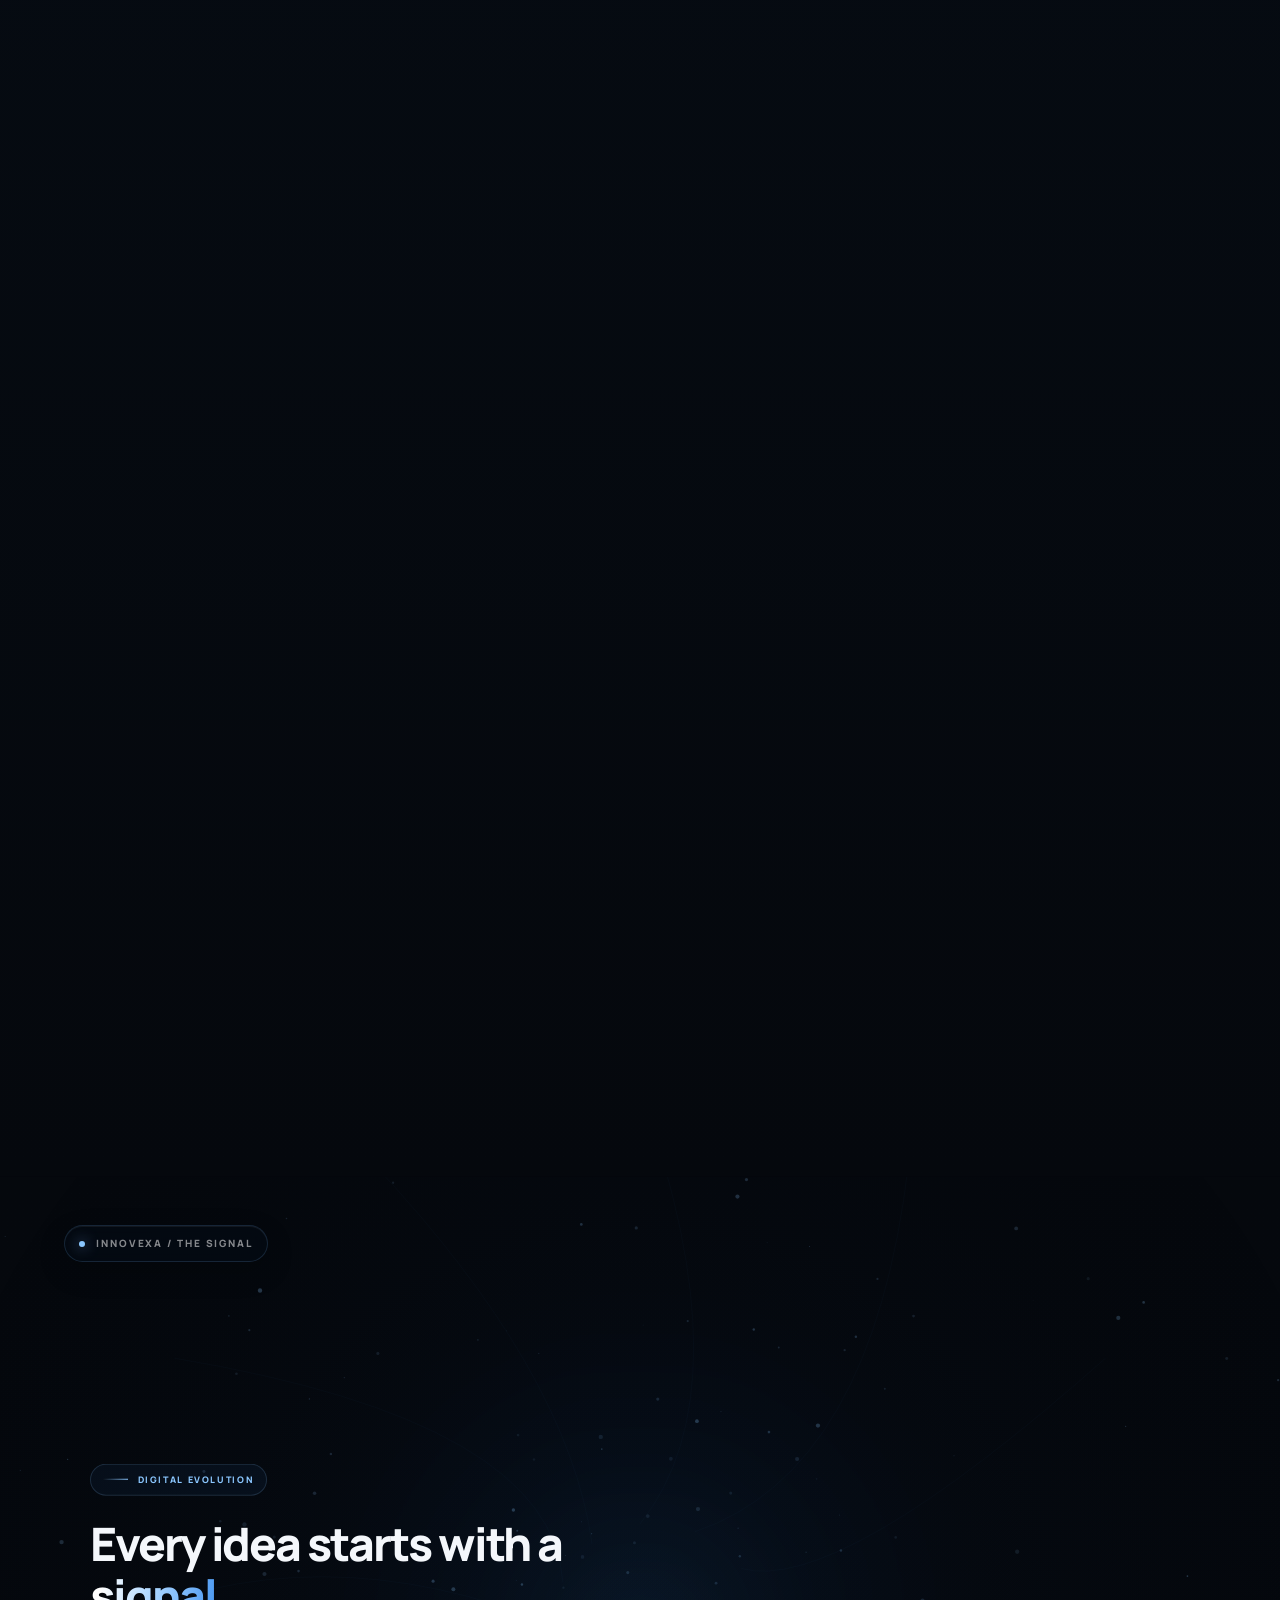
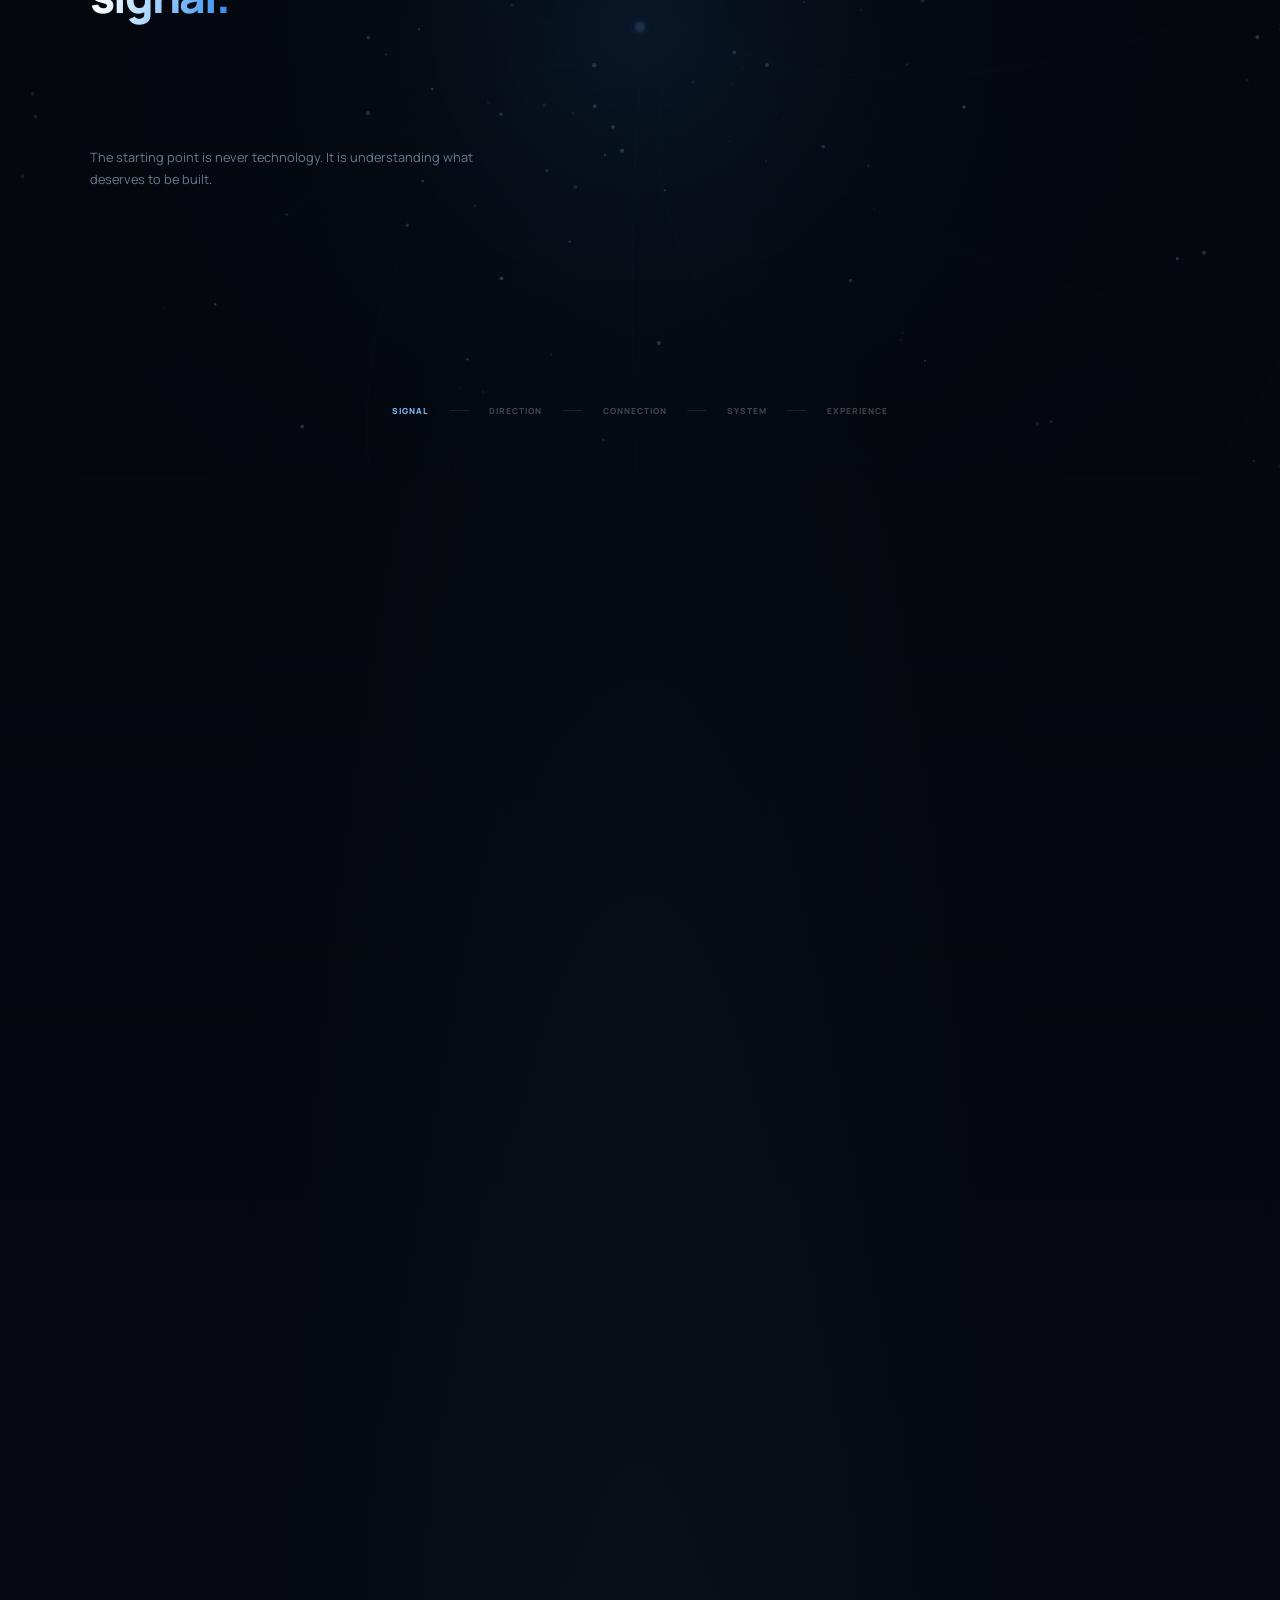
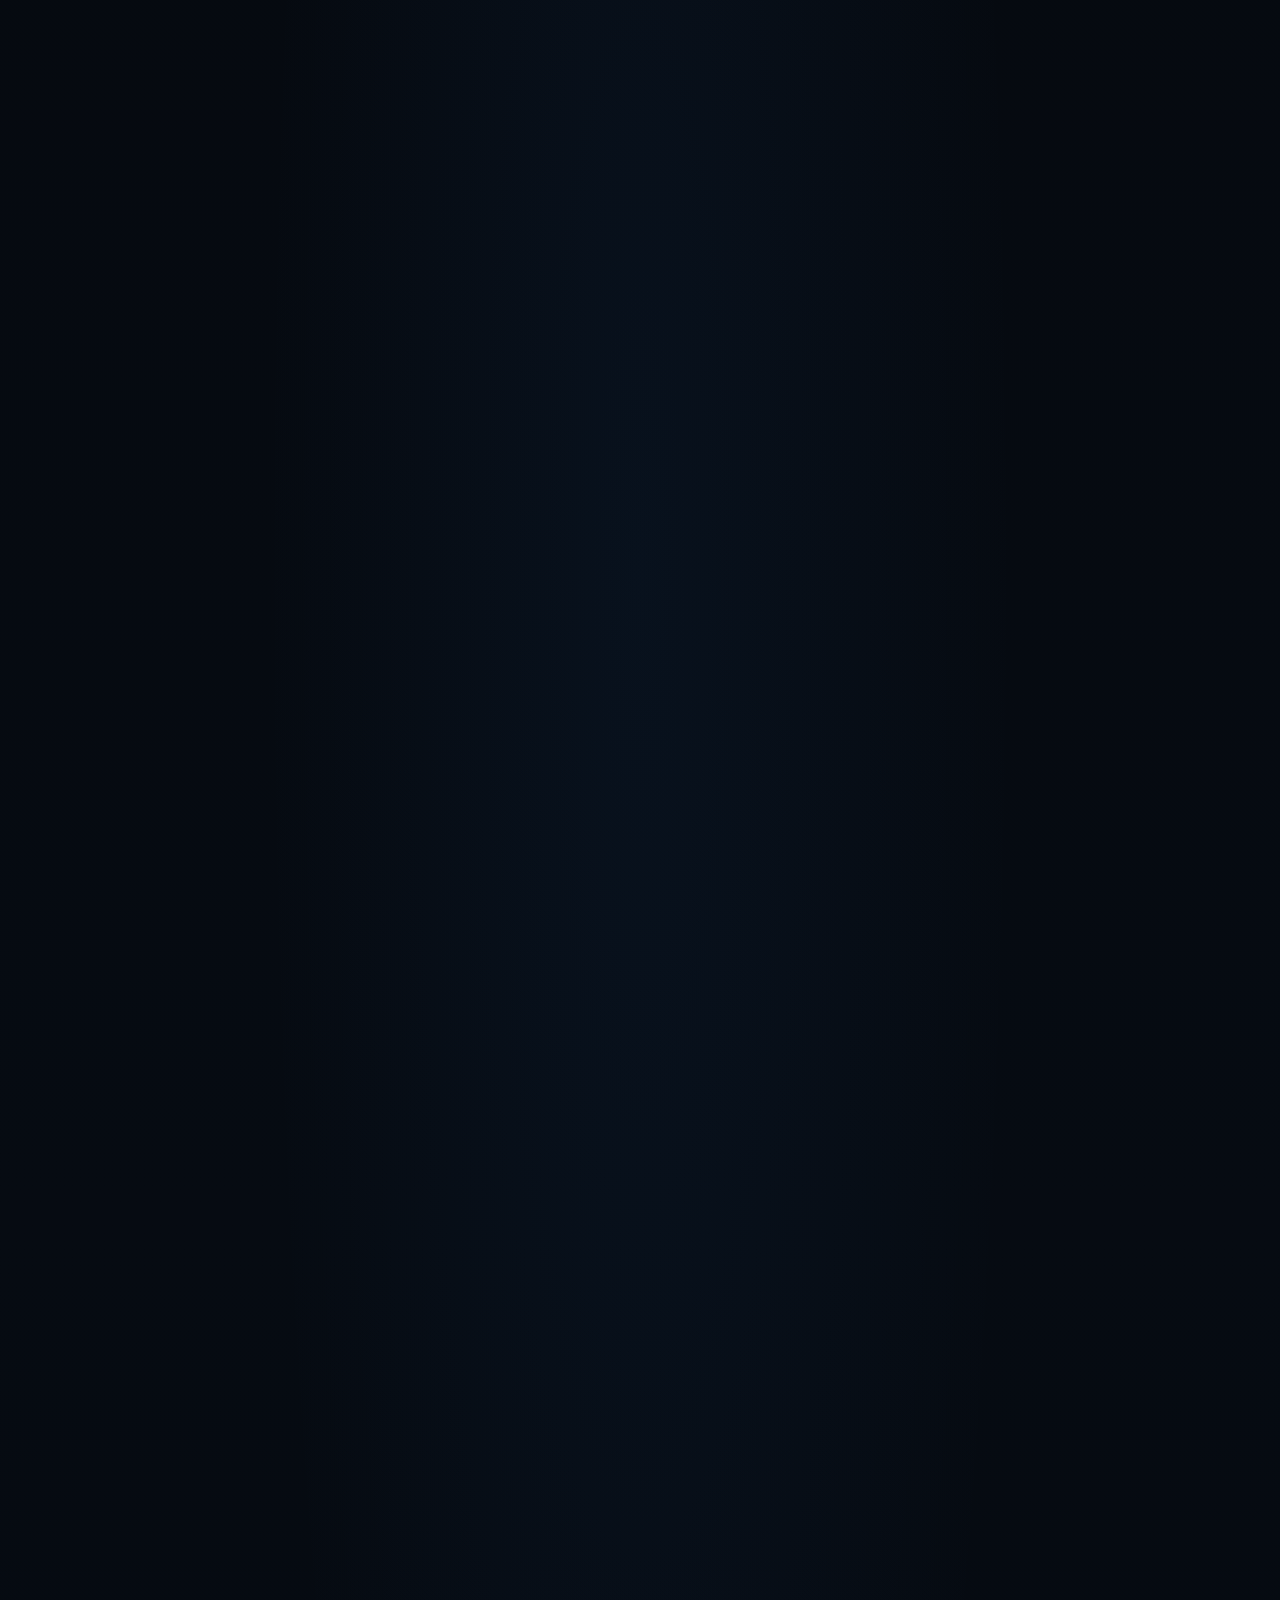
==== commit d5074f8a: "Implement auto-scrolling feature for stack cards with IntersectionObserver; enhance user interaction" ====
--- a/index.html
+++ b/index.html
@@ -6404,6 +6404,98 @@
             window.addEventListener("scroll", requestUpdate, { passive: true });
             window.addEventListener("resize", requestUpdate);
             updateStack();
+
+            const stackSection = document.querySelector(".stack-section");
+            let currentCard = 1;
+            let timer = null;
+            let frame = null;
+            let active = false;
+            let hovered = false;
+            let startTime = 0;
+            let startPosition = 0;
+            let targetPosition = 0;
+            const scrollDuration = 1100;
+
+            function stopAutoScroll() {
+                if (timer !== null) window.clearTimeout(timer);
+                if (frame !== null) window.cancelAnimationFrame(frame);
+                timer = null;
+                frame = null;
+                document.documentElement.style.scrollBehavior = "";
+            }
+
+            function moveToNextCard() {
+                if (!active || hovered || currentCard >= cards.length) return;
+
+                const topOffset = window.innerWidth <= 700 ? 58 : 94;
+                startPosition = window.scrollY;
+                targetPosition = window.scrollY + cards[currentCard].getBoundingClientRect().top - topOffset;
+                startTime = performance.now();
+                document.documentElement.style.scrollBehavior = "auto";
+
+                function animate(currentTime) {
+                    const progress = Math.min((currentTime - startTime) / scrollDuration, 1);
+                    const eased = 1 - Math.pow(1 - progress, 3);
+                    window.scrollTo(0, startPosition + (targetPosition - startPosition) * eased);
+
+                    if (progress < 1 && active && !hovered) {
+                        frame = window.requestAnimationFrame(animate);
+                        return;
+                    }
+
+                    frame = null;
+                    document.documentElement.style.scrollBehavior = "";
+                    if (!active) return;
+
+                    currentCard += 1;
+                    if (currentCard < cards.length) {
+                        timer = window.setTimeout(function () {
+                            timer = null;
+                            moveToNextCard();
+                        }, 1600);
+                    }
+                }
+
+                frame = window.requestAnimationFrame(animate);
+            }
+
+            function scheduleNextMove() {
+                if (!active || hovered || timer !== null || frame !== null || currentCard >= cards.length) return;
+
+                timer = window.setTimeout(function () {
+                    timer = null;
+                    moveToNextCard();
+                }, 1600);
+            }
+
+            cards.forEach(function (card) {
+                card.addEventListener("mouseenter", function () {
+                    hovered = true;
+                    if (timer !== null) window.clearTimeout(timer);
+                    if (frame !== null) window.cancelAnimationFrame(frame);
+                    timer = null;
+                    frame = null;
+                    document.documentElement.style.scrollBehavior = "";
+                });
+
+                card.addEventListener("mouseleave", function () {
+                    hovered = false;
+                    scheduleNextMove();
+                });
+            });
+
+            const stackObserver = new IntersectionObserver(function (entries) {
+                active = entries[0].isIntersecting;
+
+                if (!active) {
+                    stopAutoScroll();
+                    return;
+                }
+
+                scheduleNextMove();
+            }, { threshold: 0.01 });
+
+            stackObserver.observe(stackSection);
         })();
     </script>
 </div>
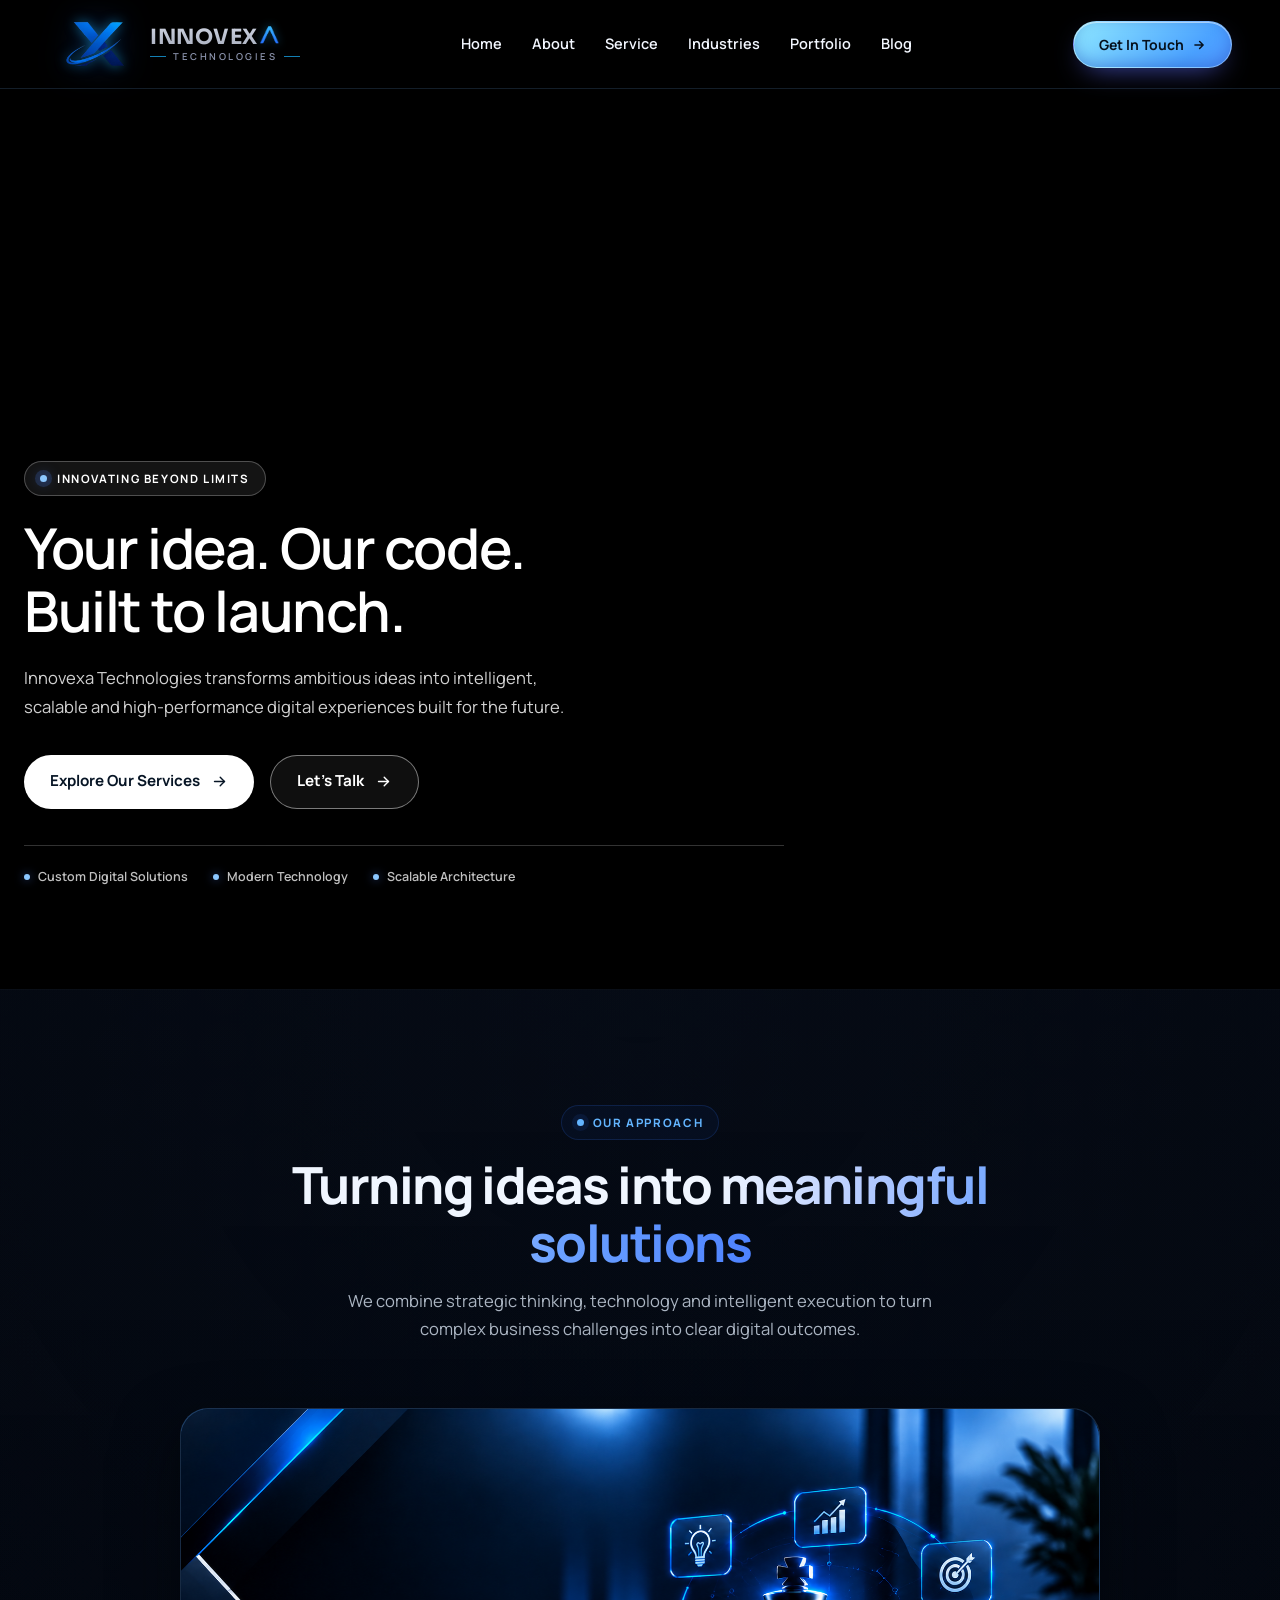
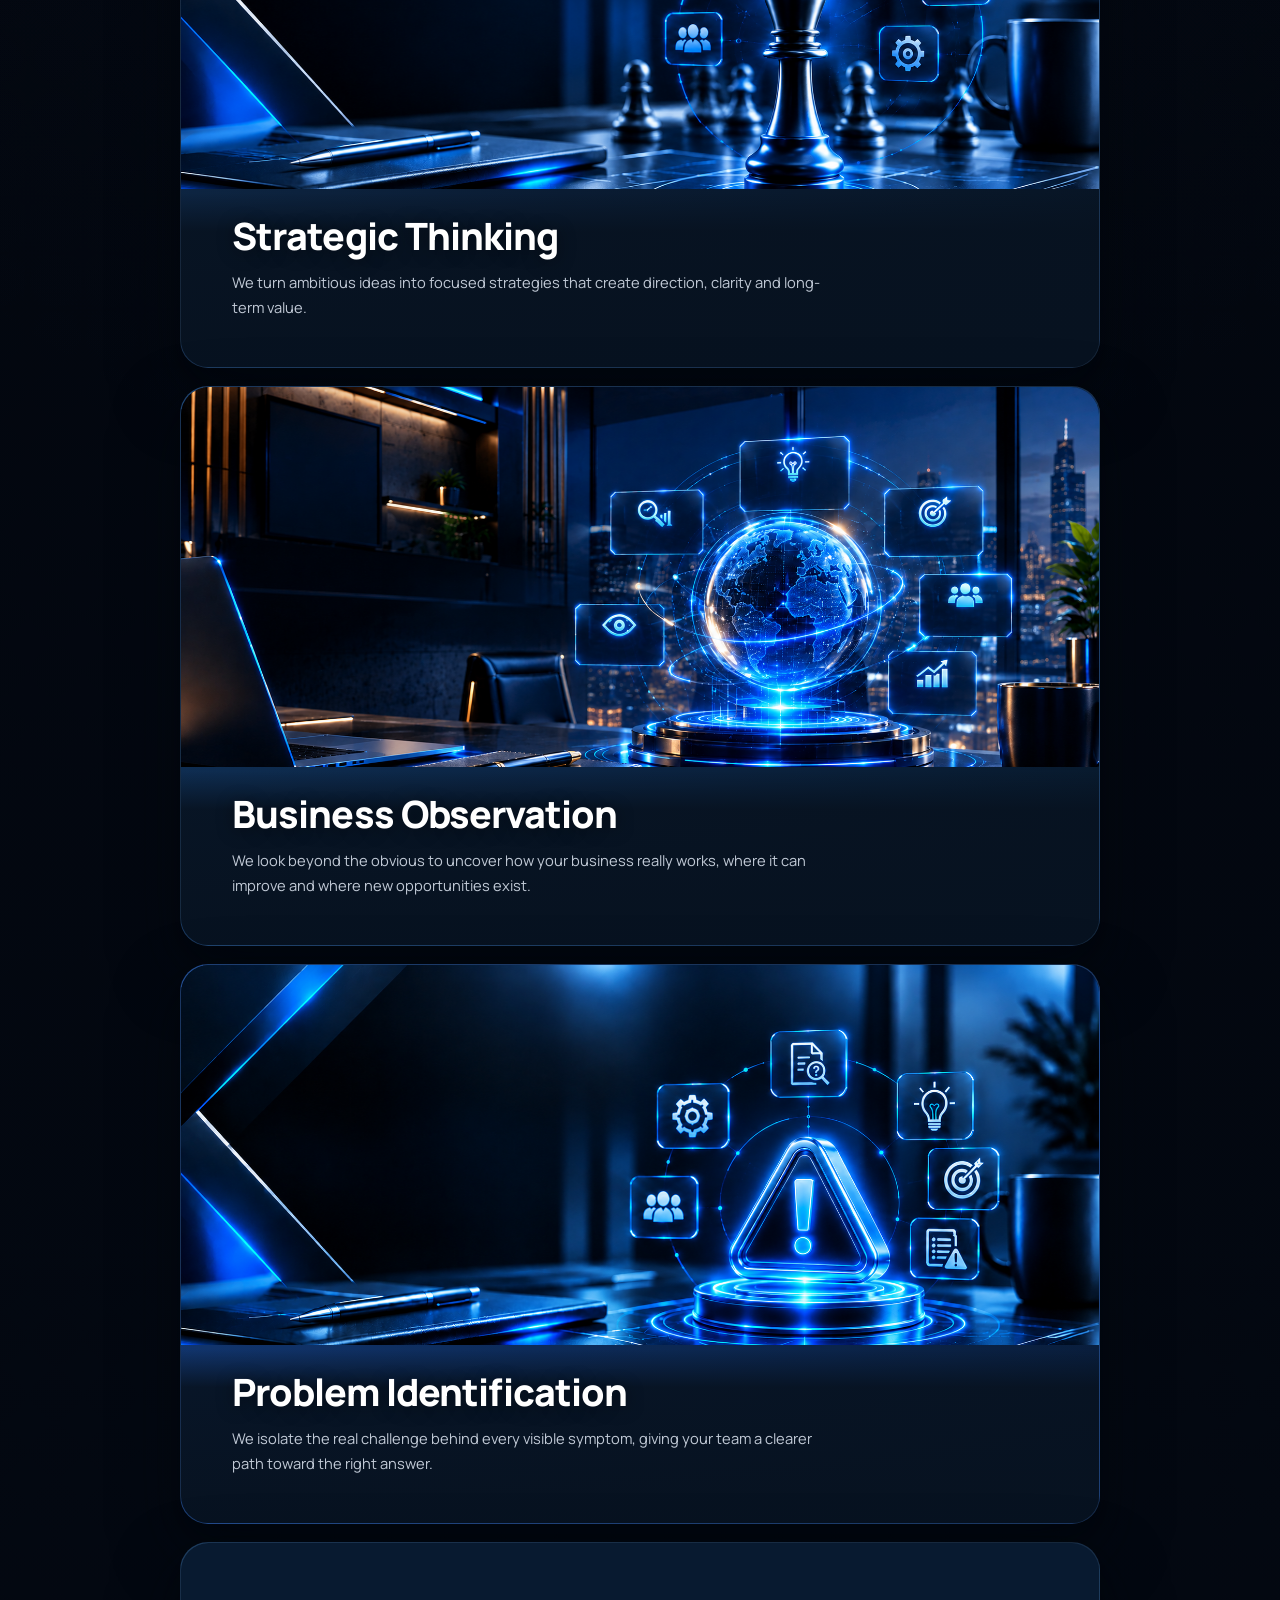
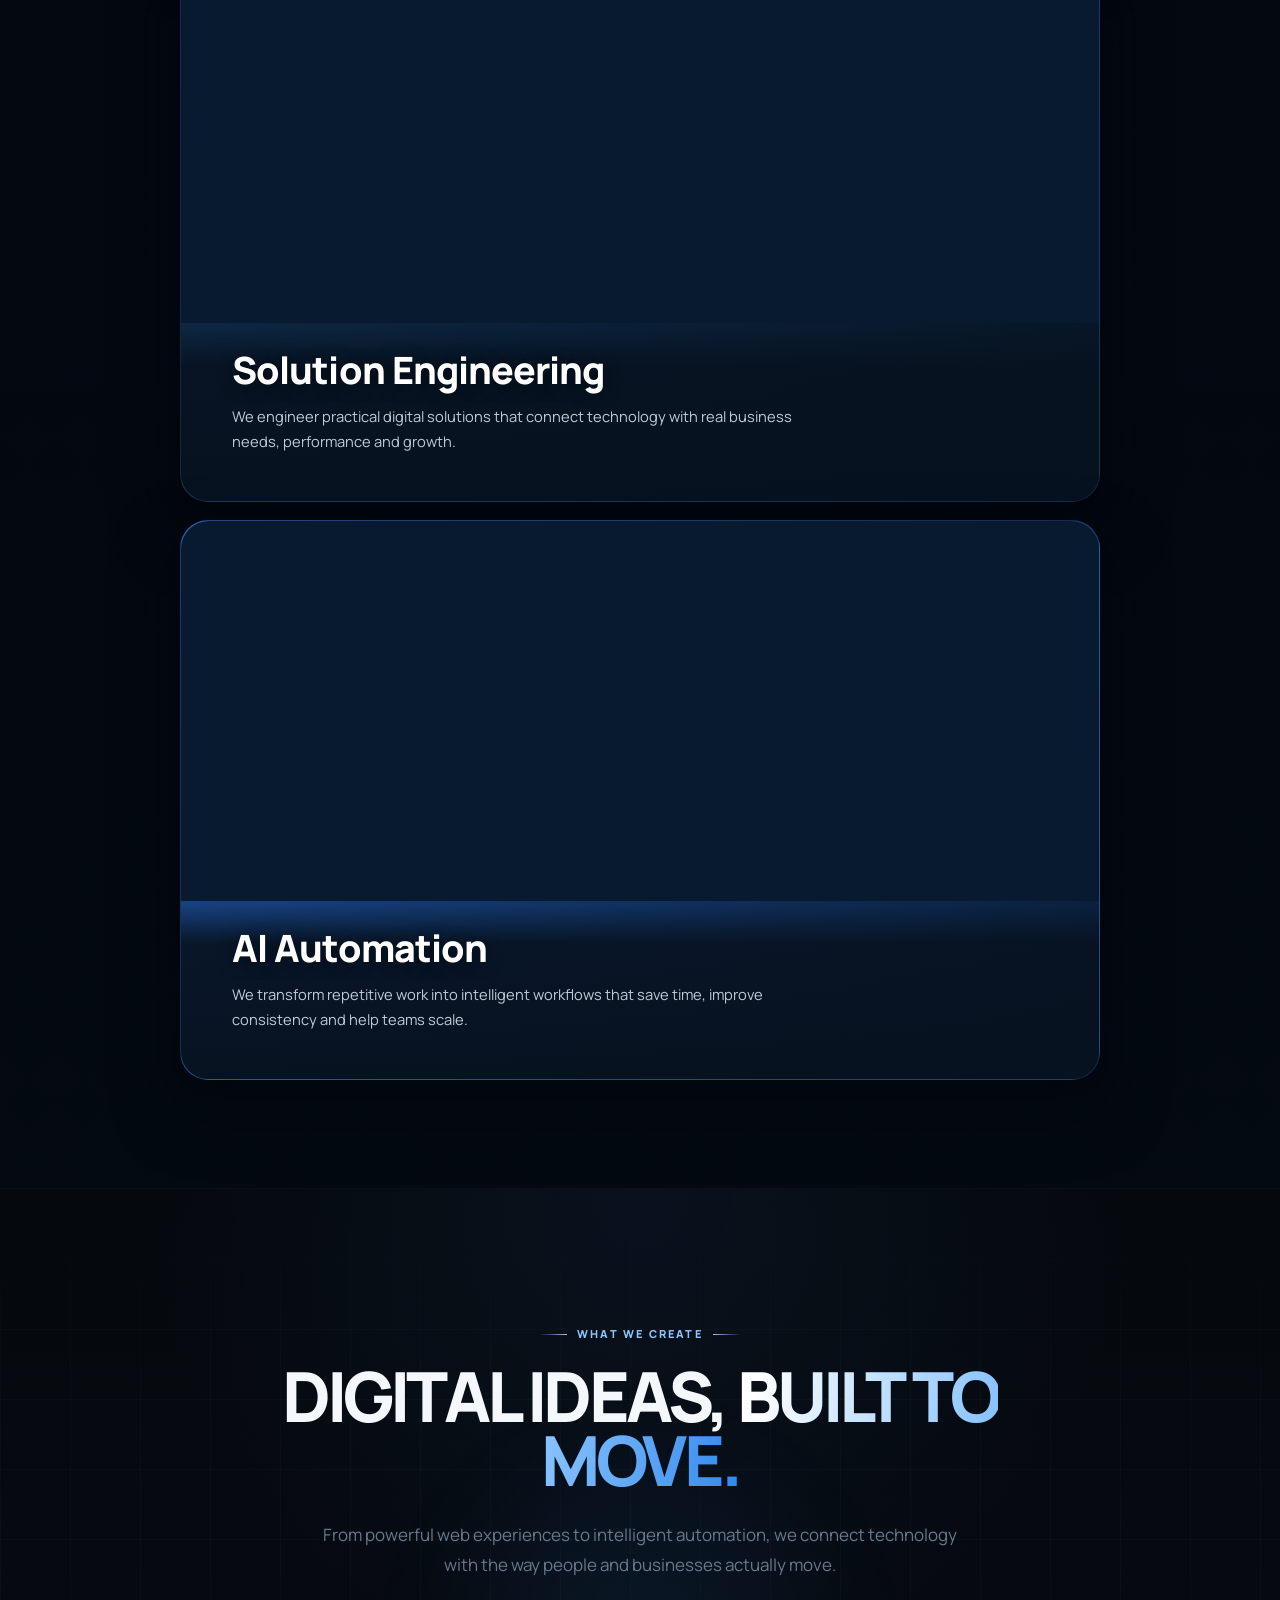
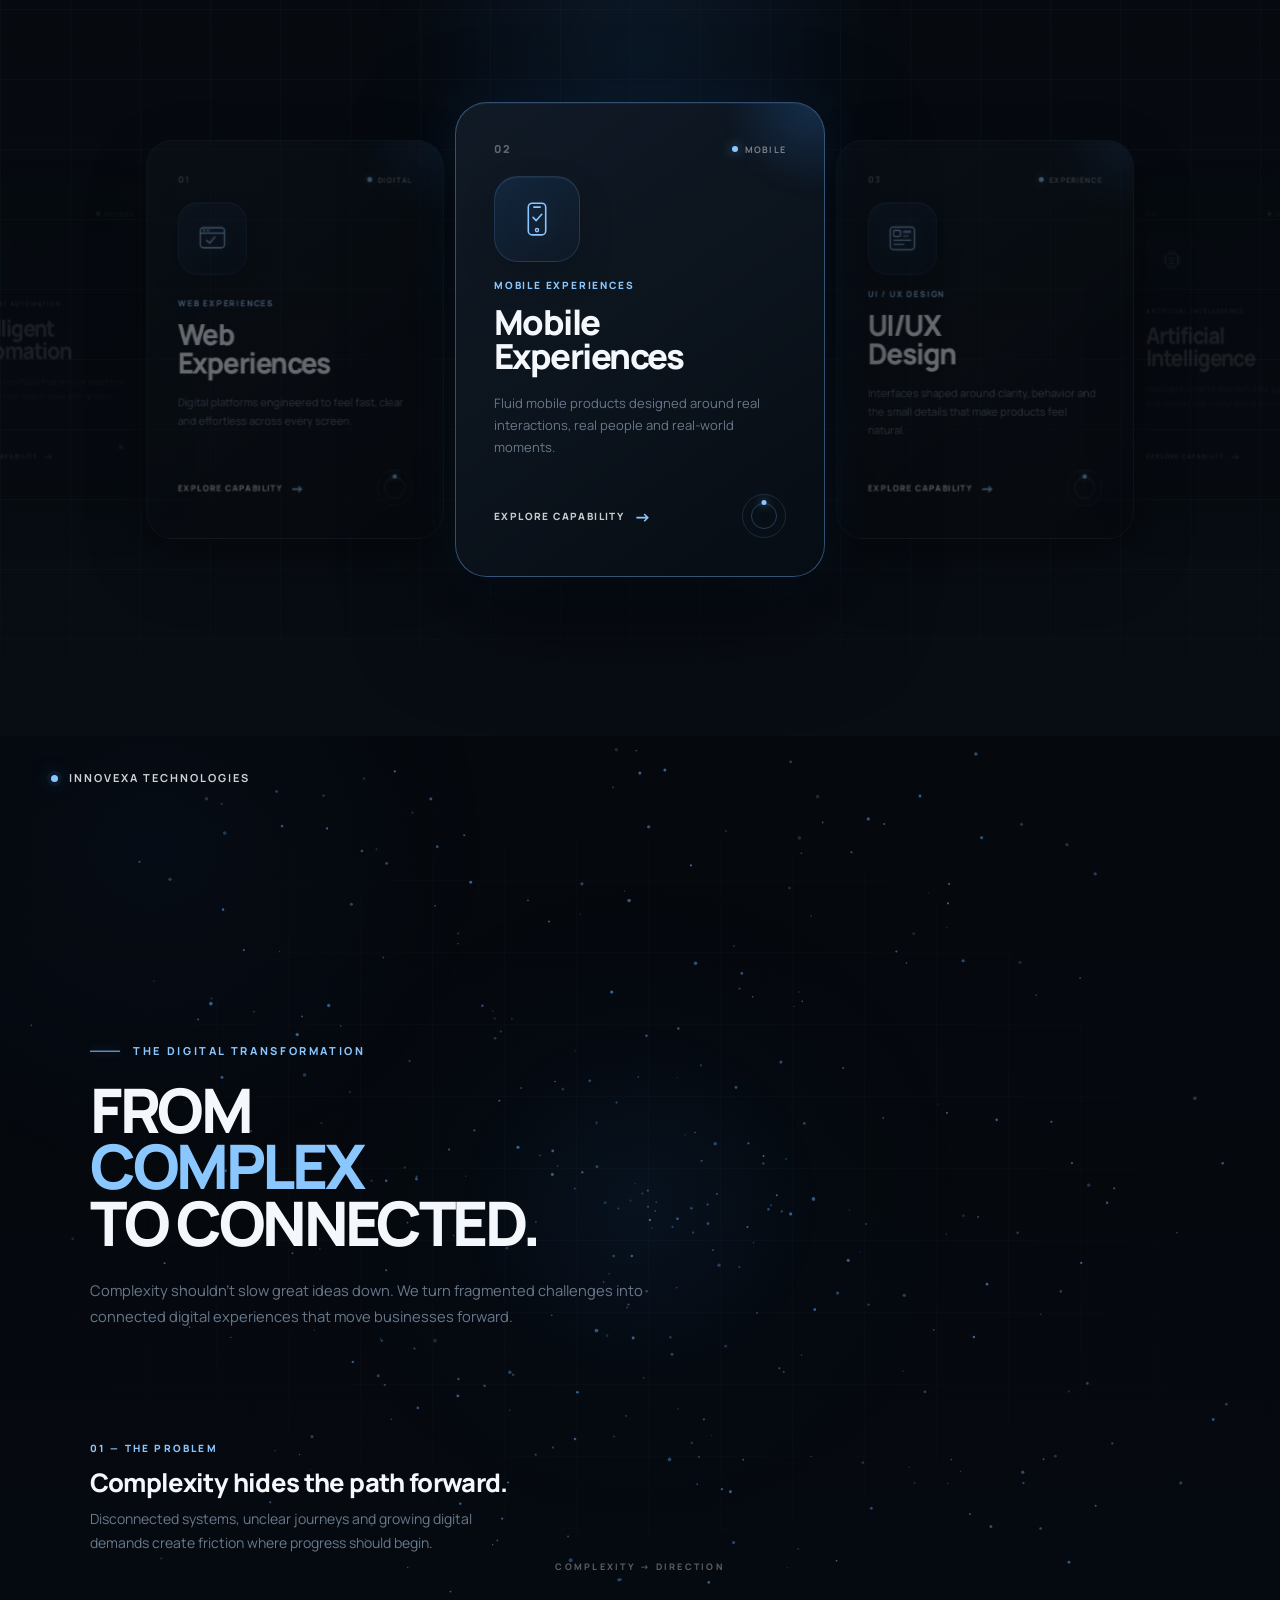
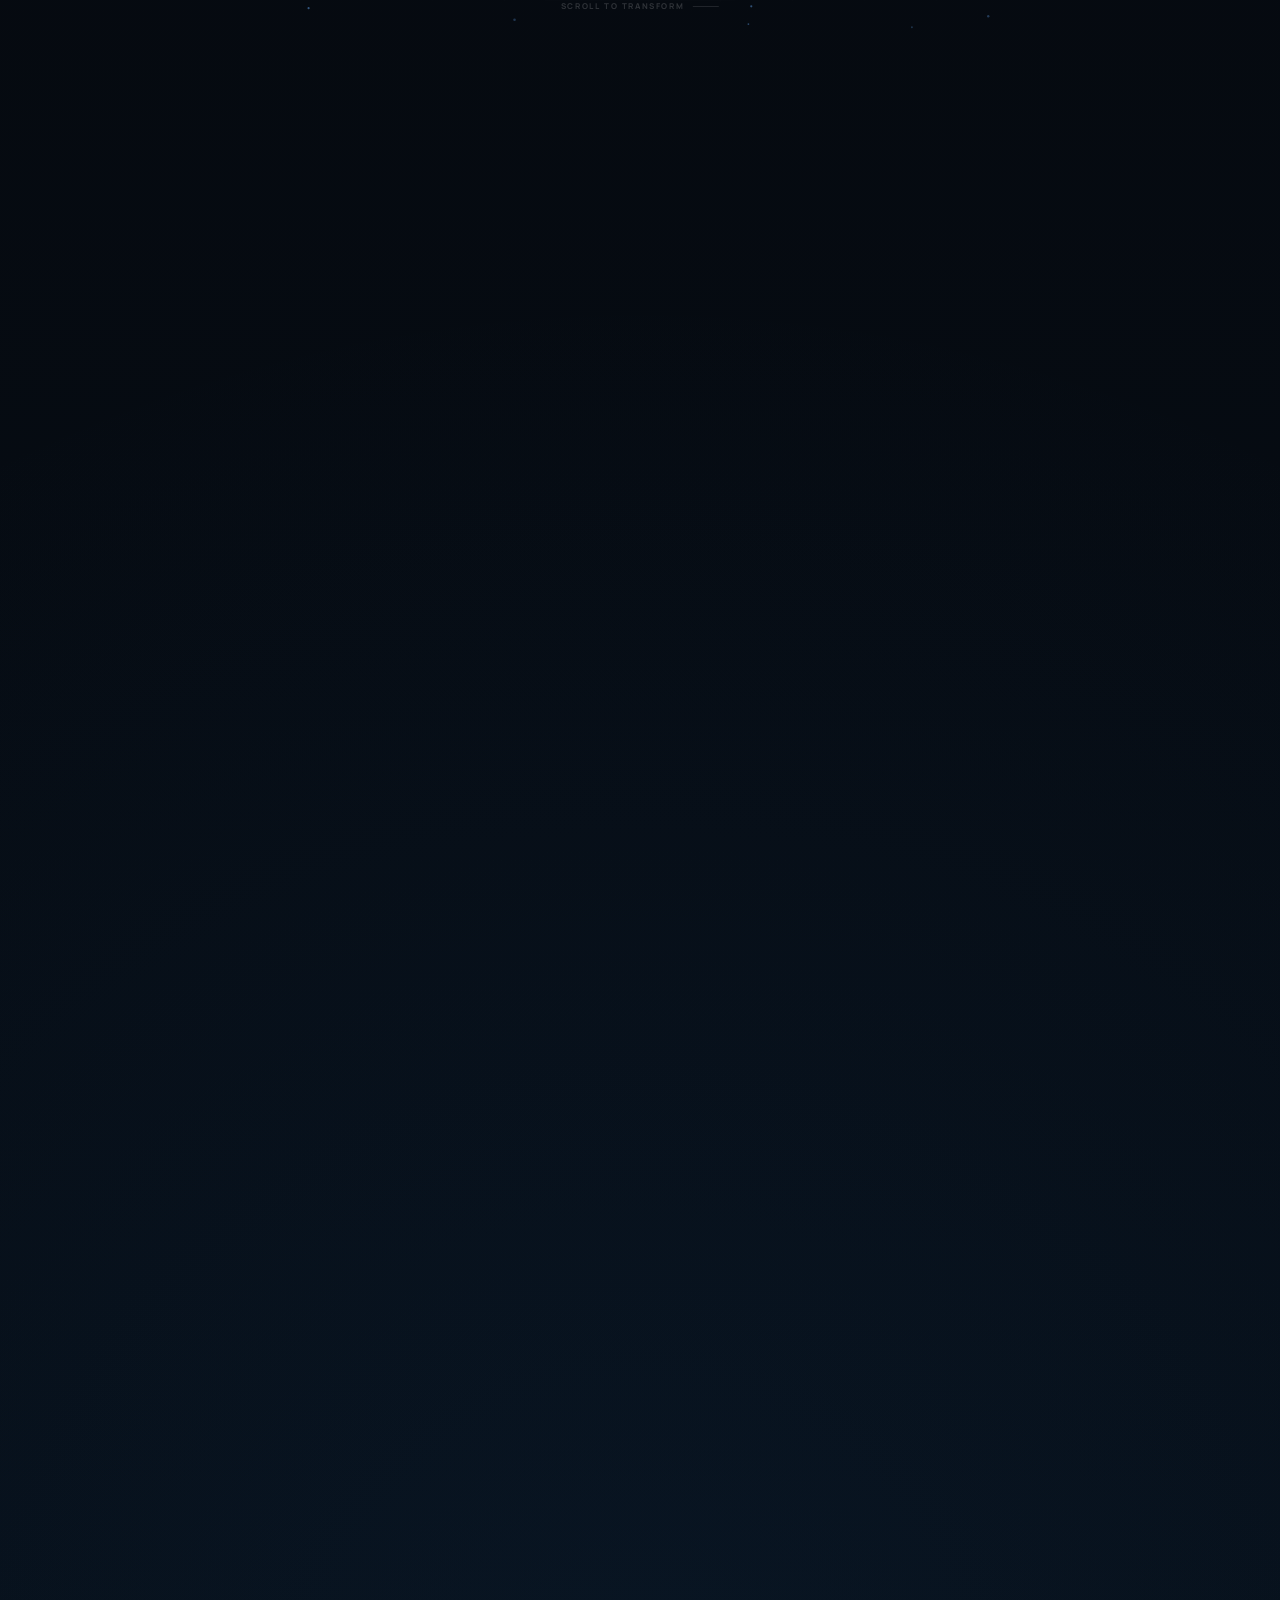
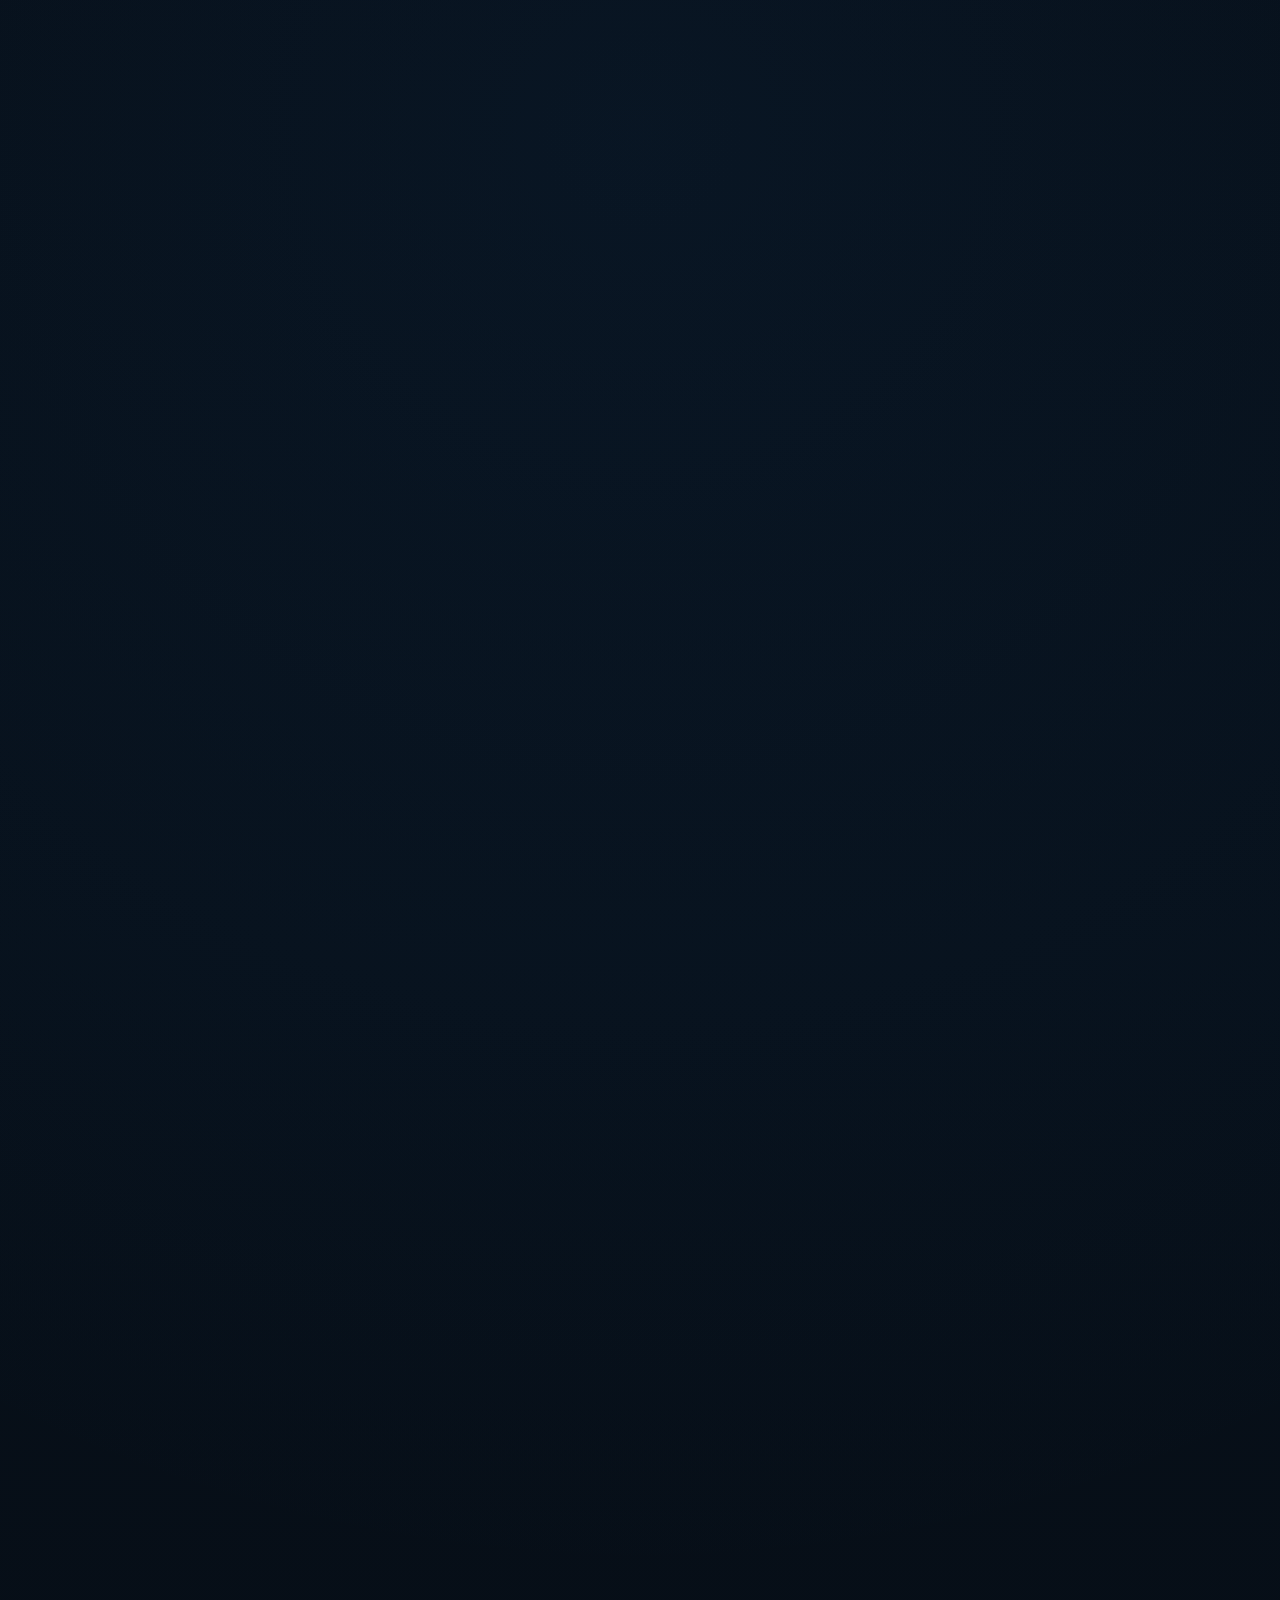
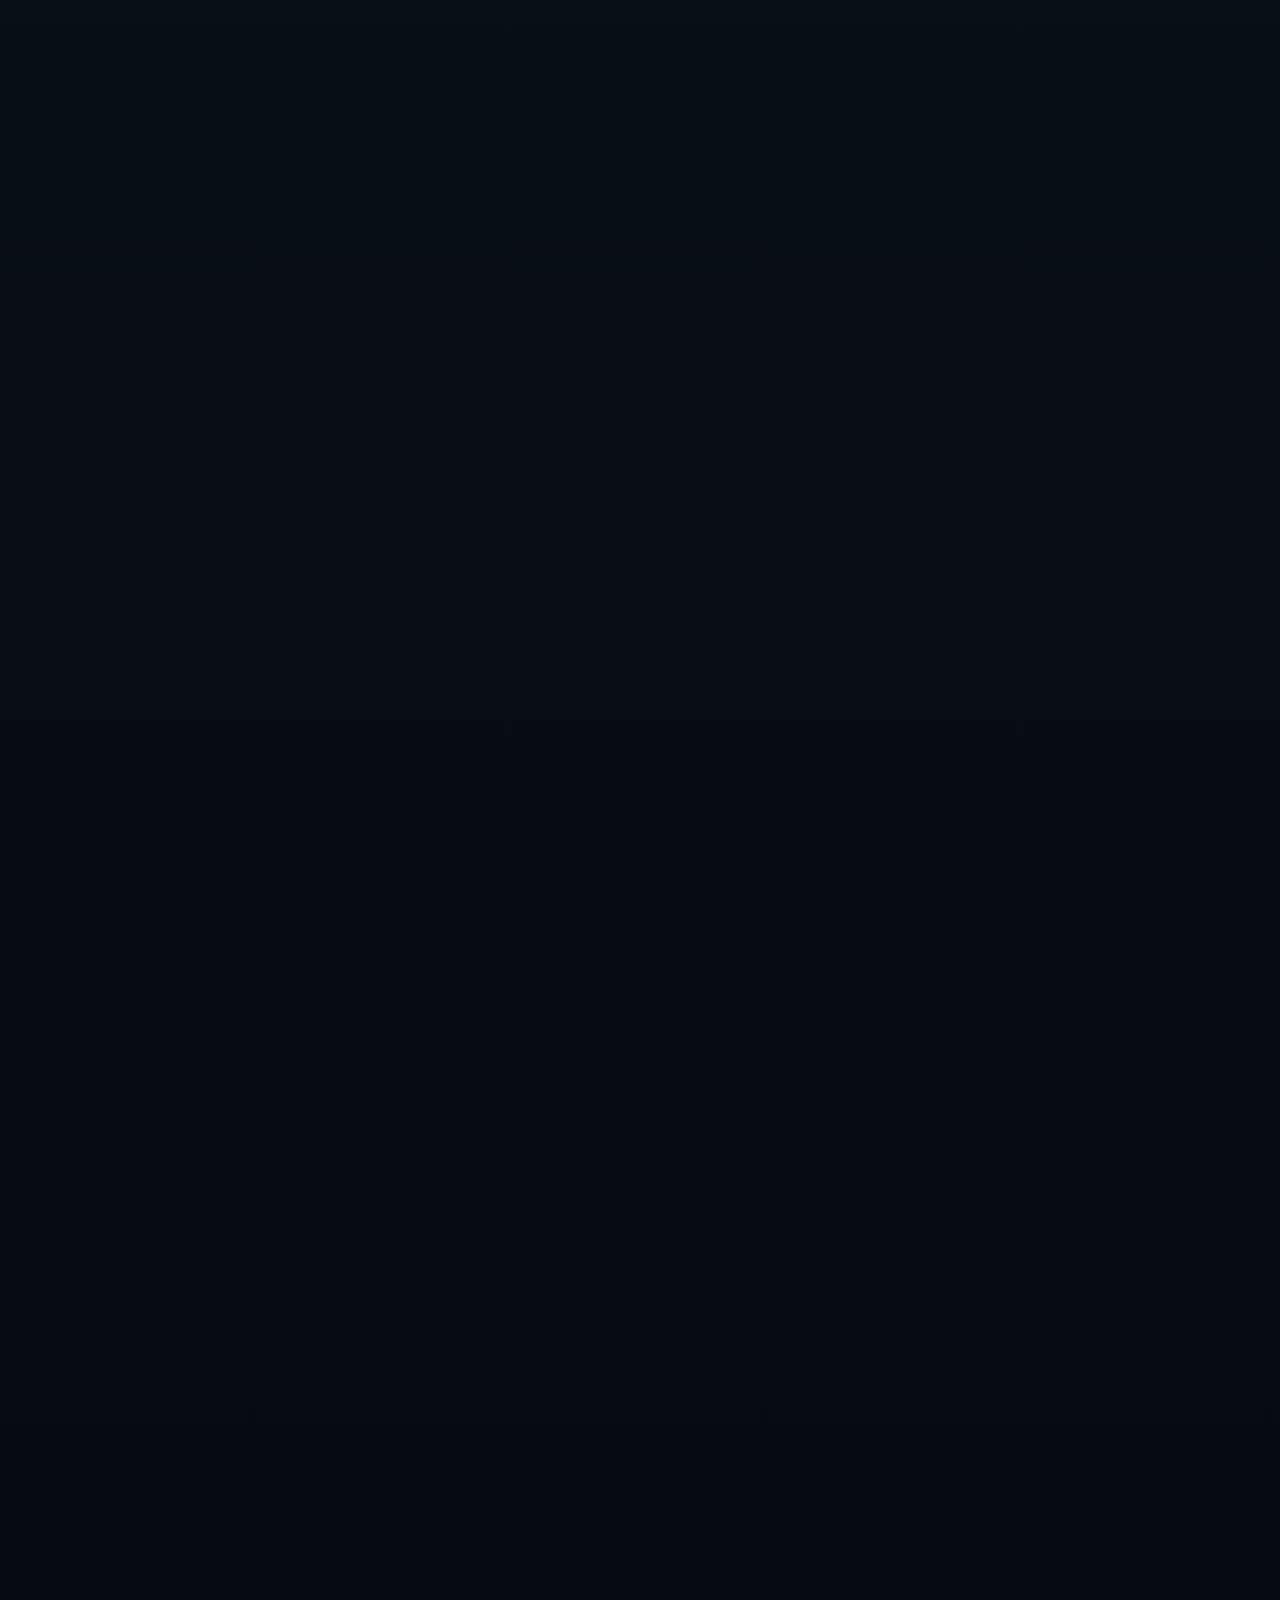
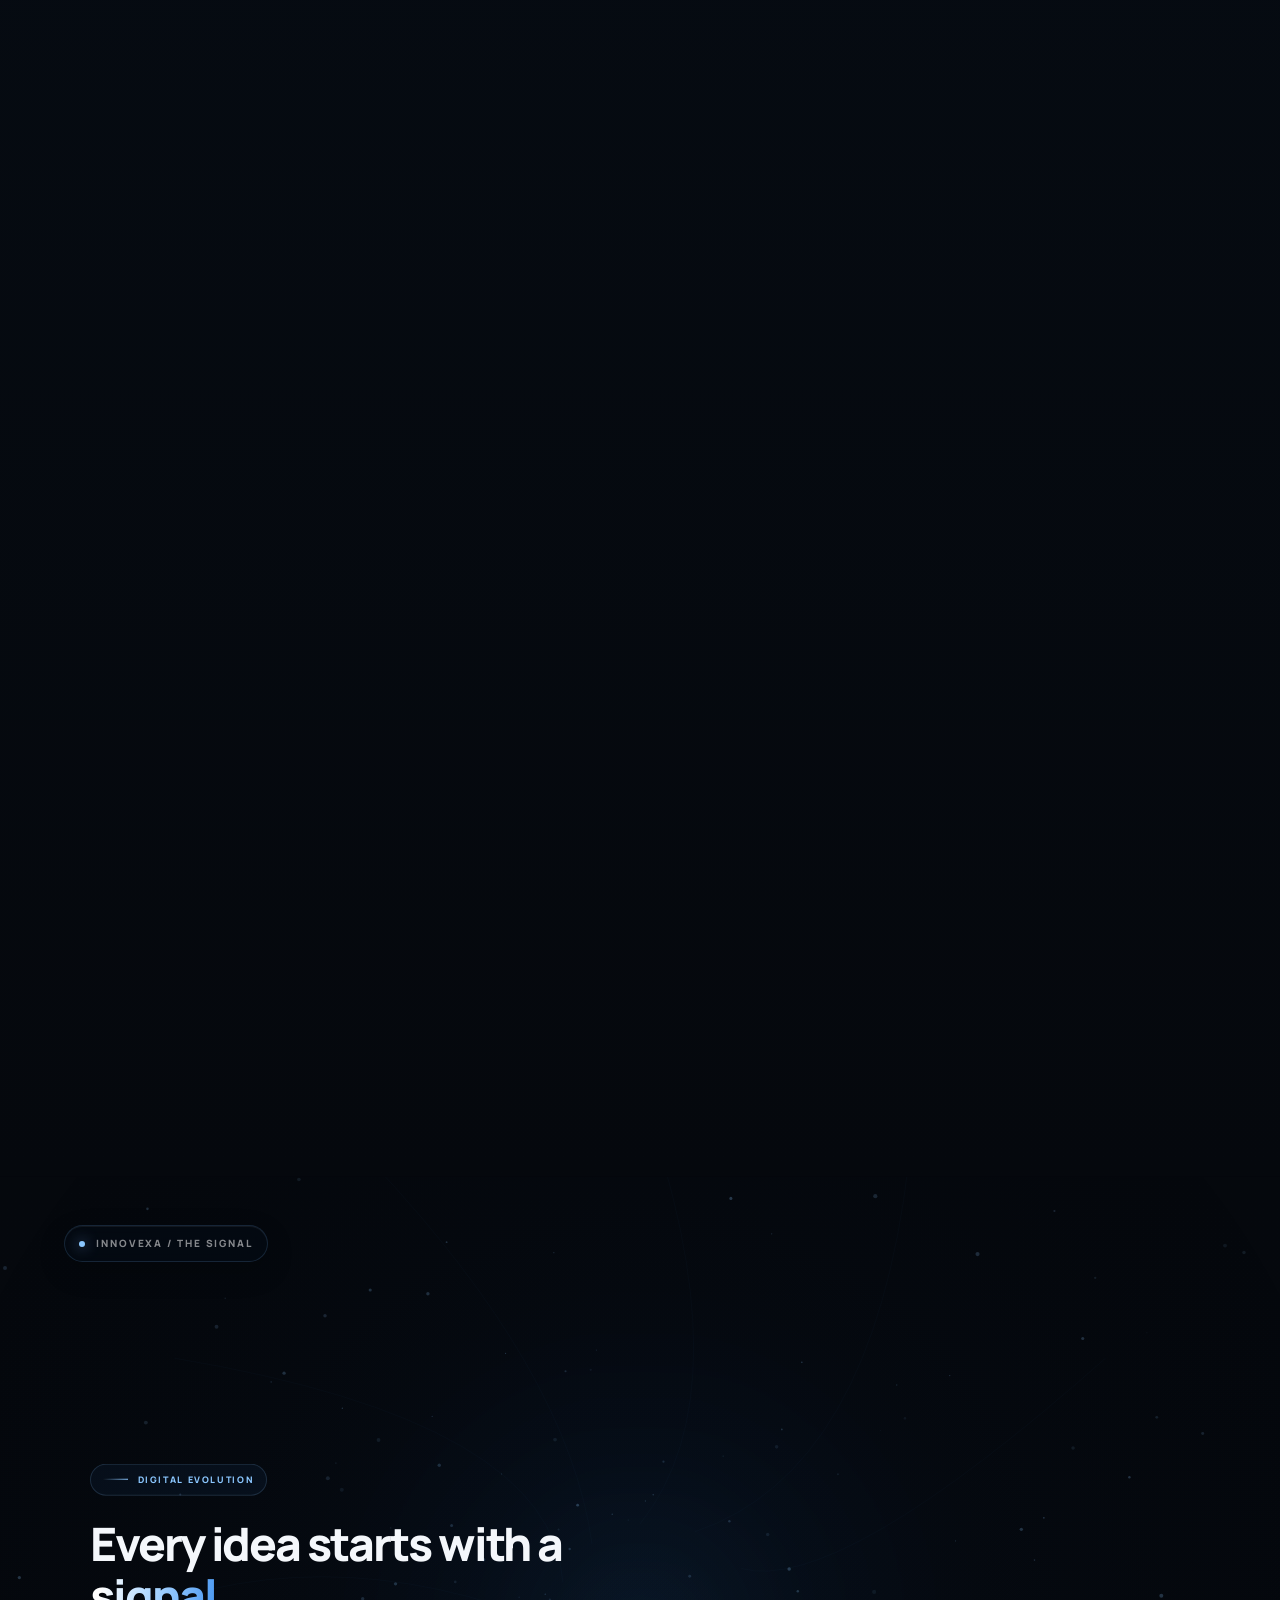
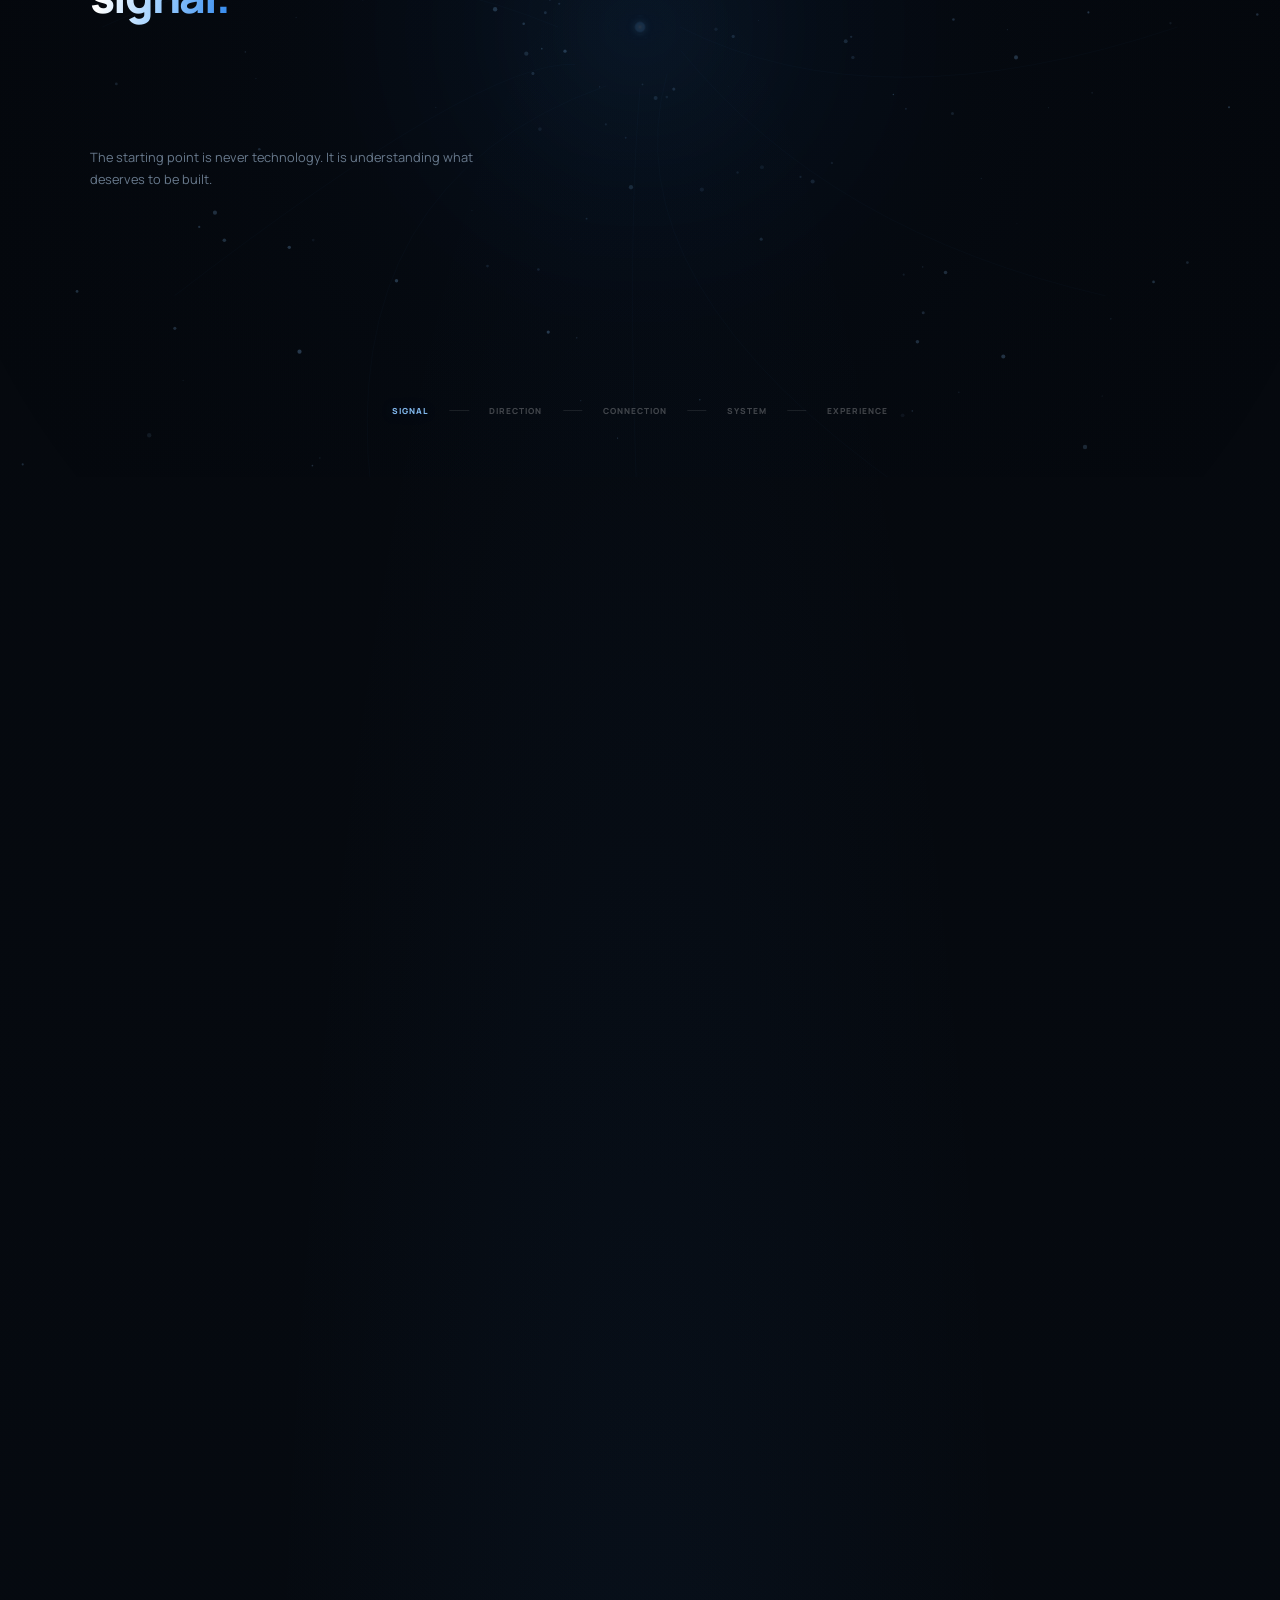
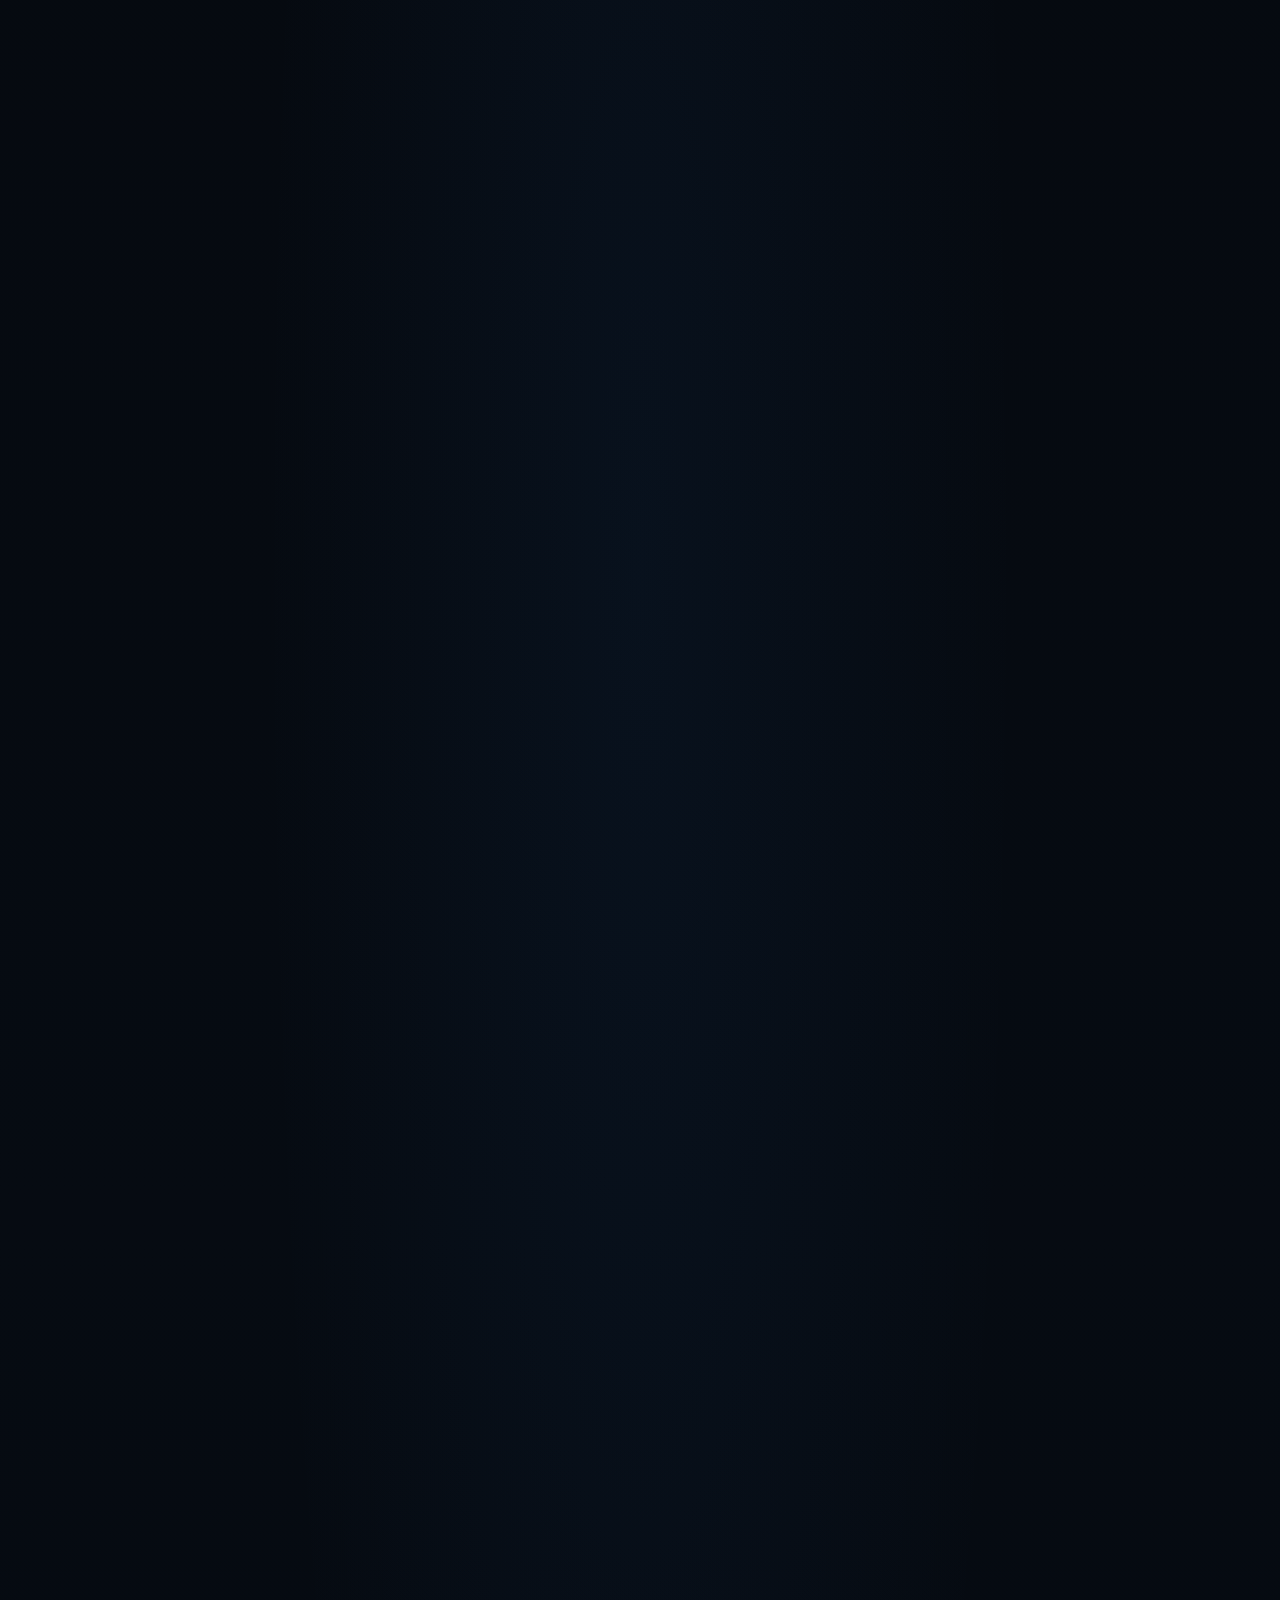
==== commit c8481255: "Update banner images in stack cards for improved relevance and clarity" ====
--- a/index.html
+++ b/index.html
@@ -6248,7 +6248,7 @@
             <article class="stack-card" data-card="1">
                 <div class="stack-card-image">
                     <img
-                        src="assets/banners/ChatGPT Image Sep 11, 2026, 11_05_17 PM.png"
+                        src="assets/banners/thinking.png"
                         alt="Strategic Thinking"
                         loading="lazy"
                         decoding="async"
@@ -6270,7 +6270,7 @@
             <article class="stack-card" data-card="2">
                 <div class="stack-card-image">
                     <img
-                        src="assets/banners/business.png"
+                        src="assets/banners/observtion.png"
                         alt="Business Observation"
                         loading="lazy"
                         decoding="async"
@@ -6293,7 +6293,7 @@
             <article class="stack-card" data-card="3">
                 <div class="stack-card-image">
                     <img
-                        src="assets/banners/problem.png"
+                        src="assets/banners/problems.png"
                         alt="Problem Identification"
                         loading="lazy"
                         decoding="async"
@@ -6316,7 +6316,7 @@
             <article class="stack-card" data-card="4">
                 <div class="stack-card-image">
                     <img
-                        src="assets/banners/solution.png"
+                        src="assets/banners/Solution Engineer.png"
                         alt="Solution Engineering"
                         loading="lazy"
                         decoding="async"
@@ -6339,7 +6339,7 @@
             <article class="stack-card" data-card="5">
                 <div class="stack-card-image">
                     <img
-                        src="assets/banners/ai.png"
+                        src="assets/banners/AI Auto.png"
                         alt="AI Automation"
                         loading="lazy"
                         decoding="async"
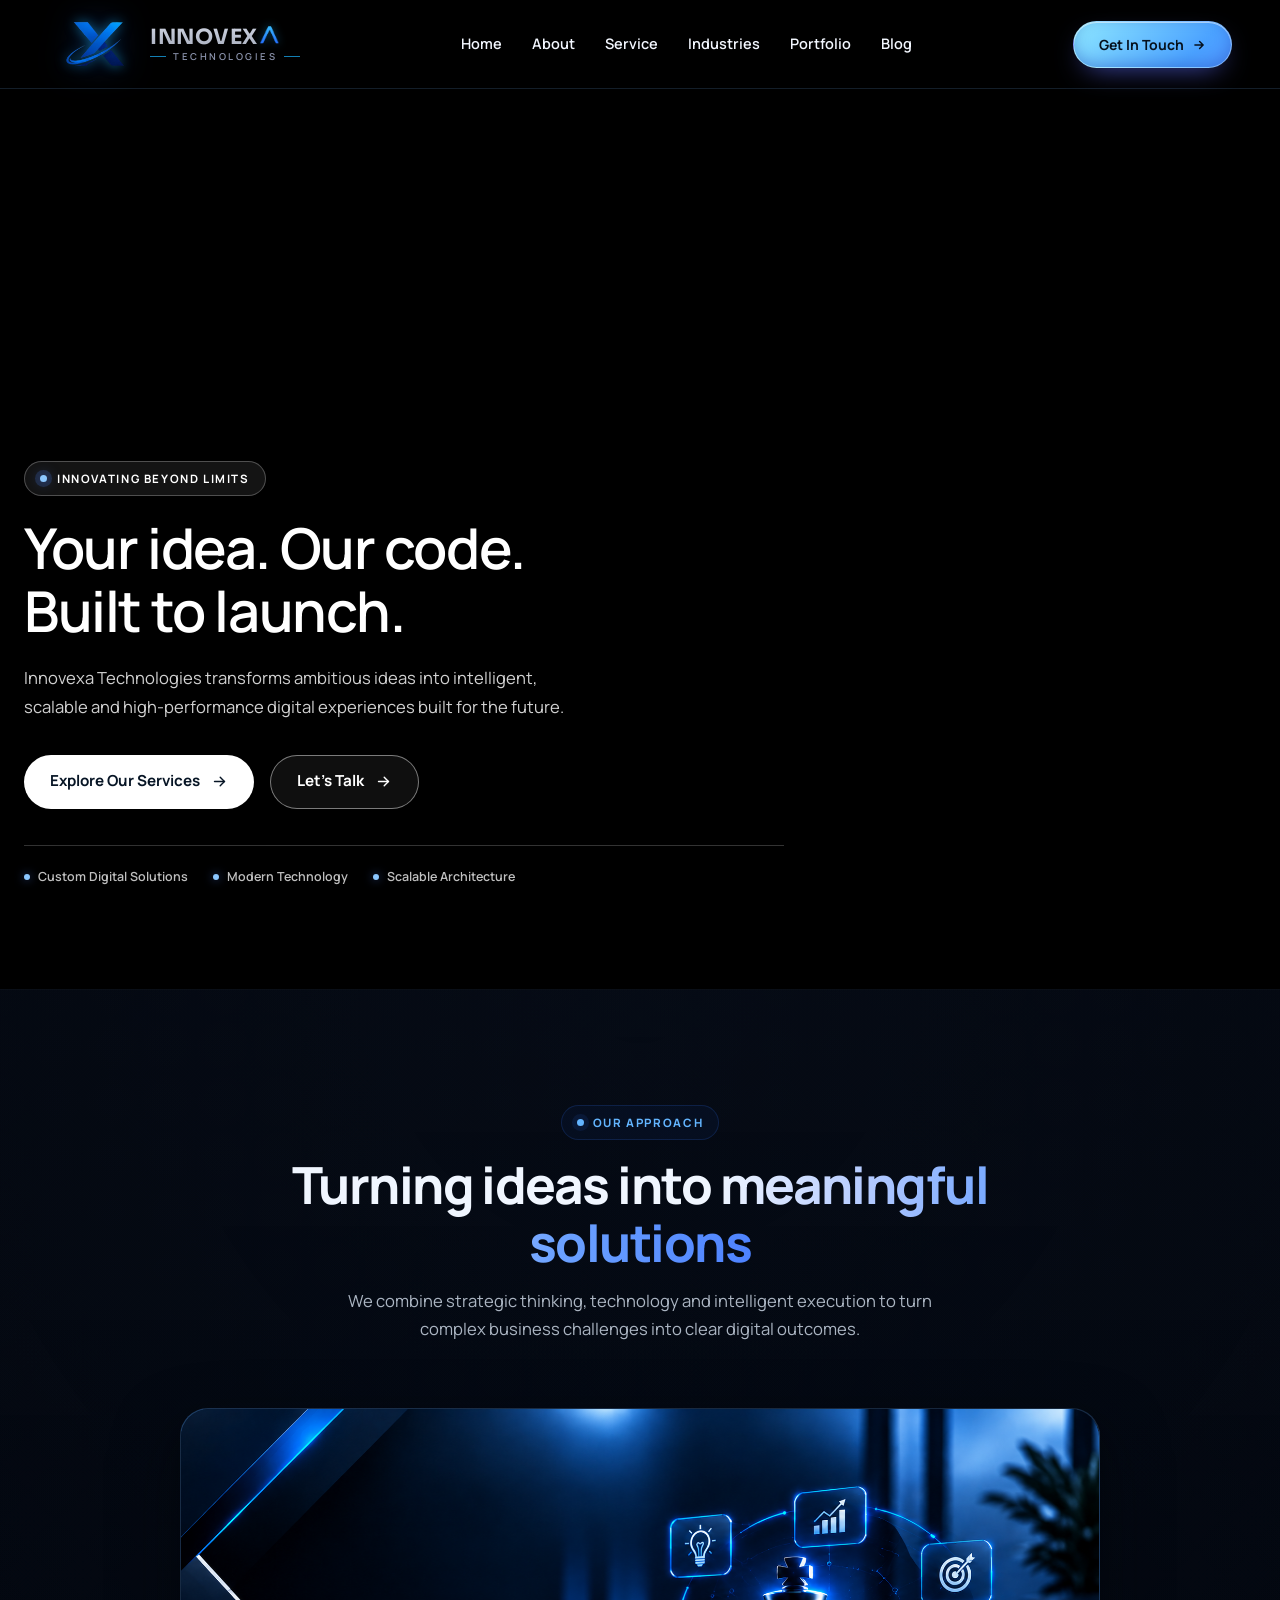
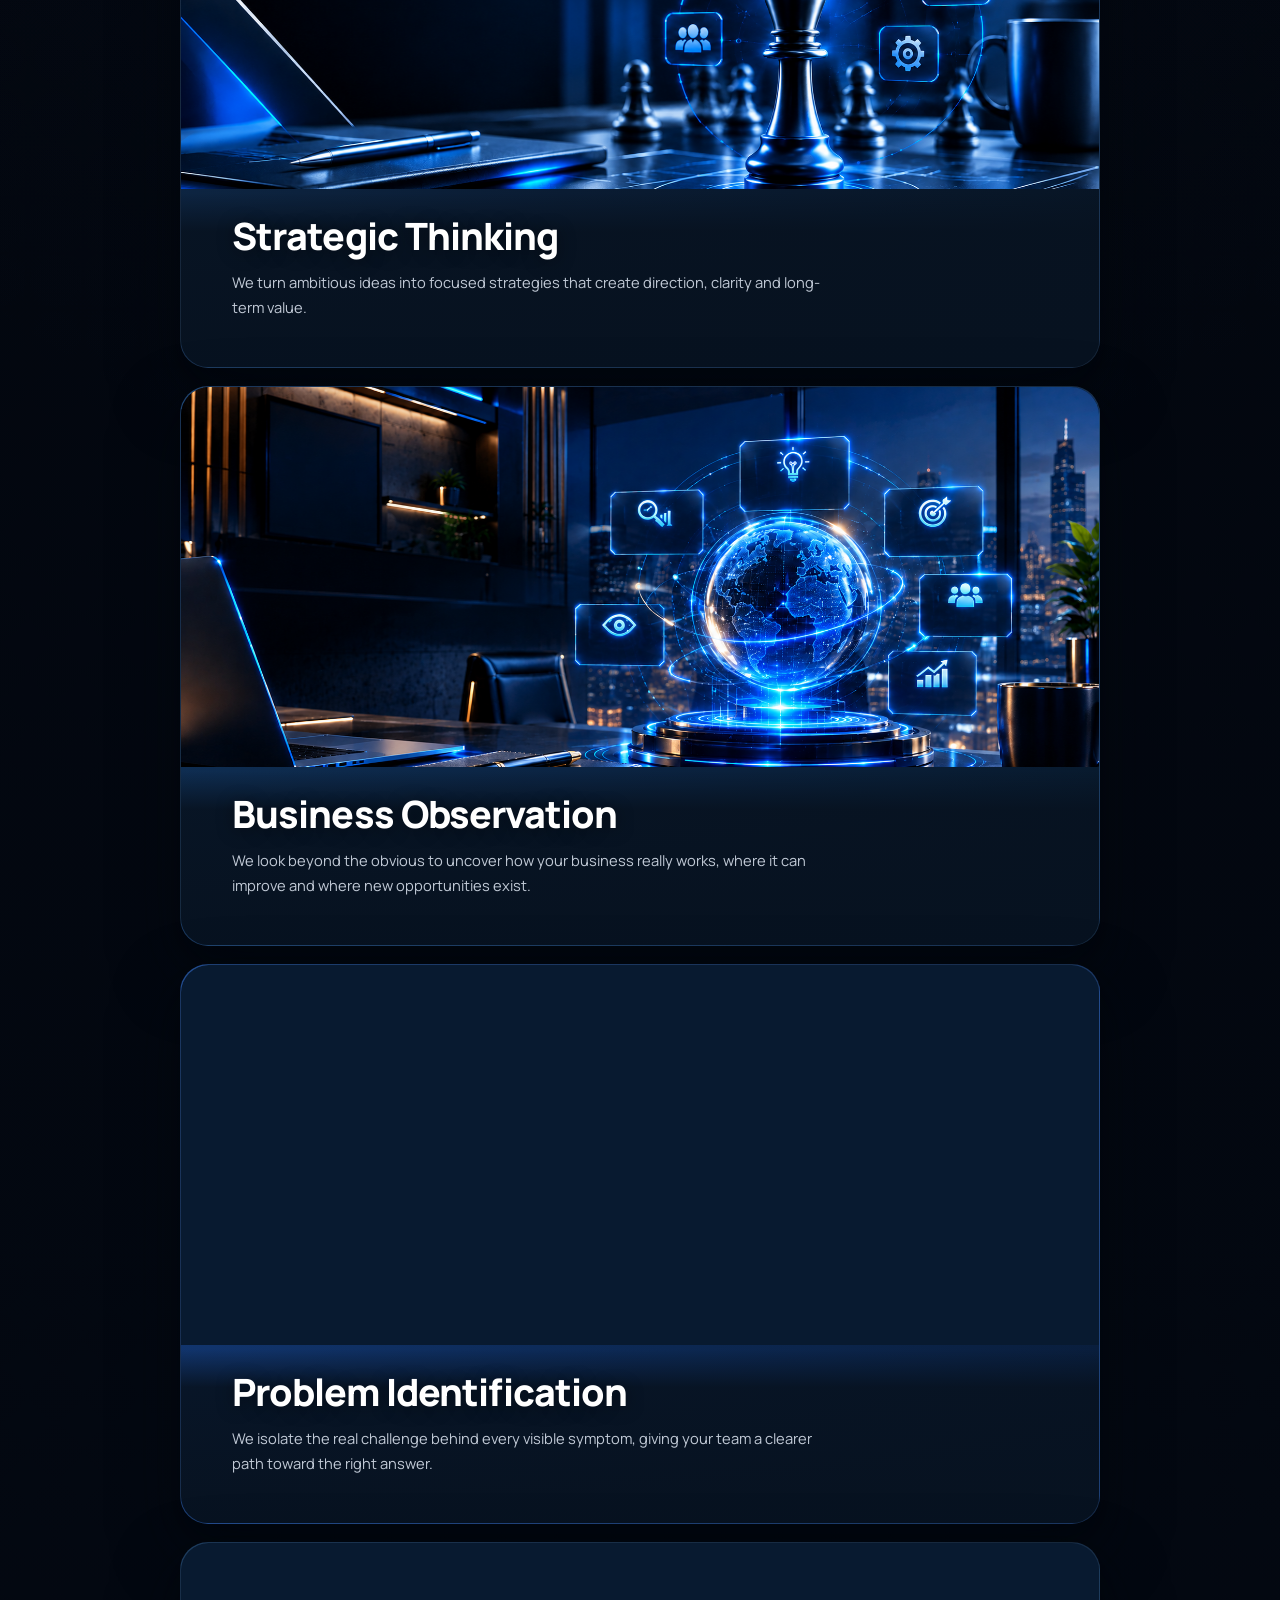
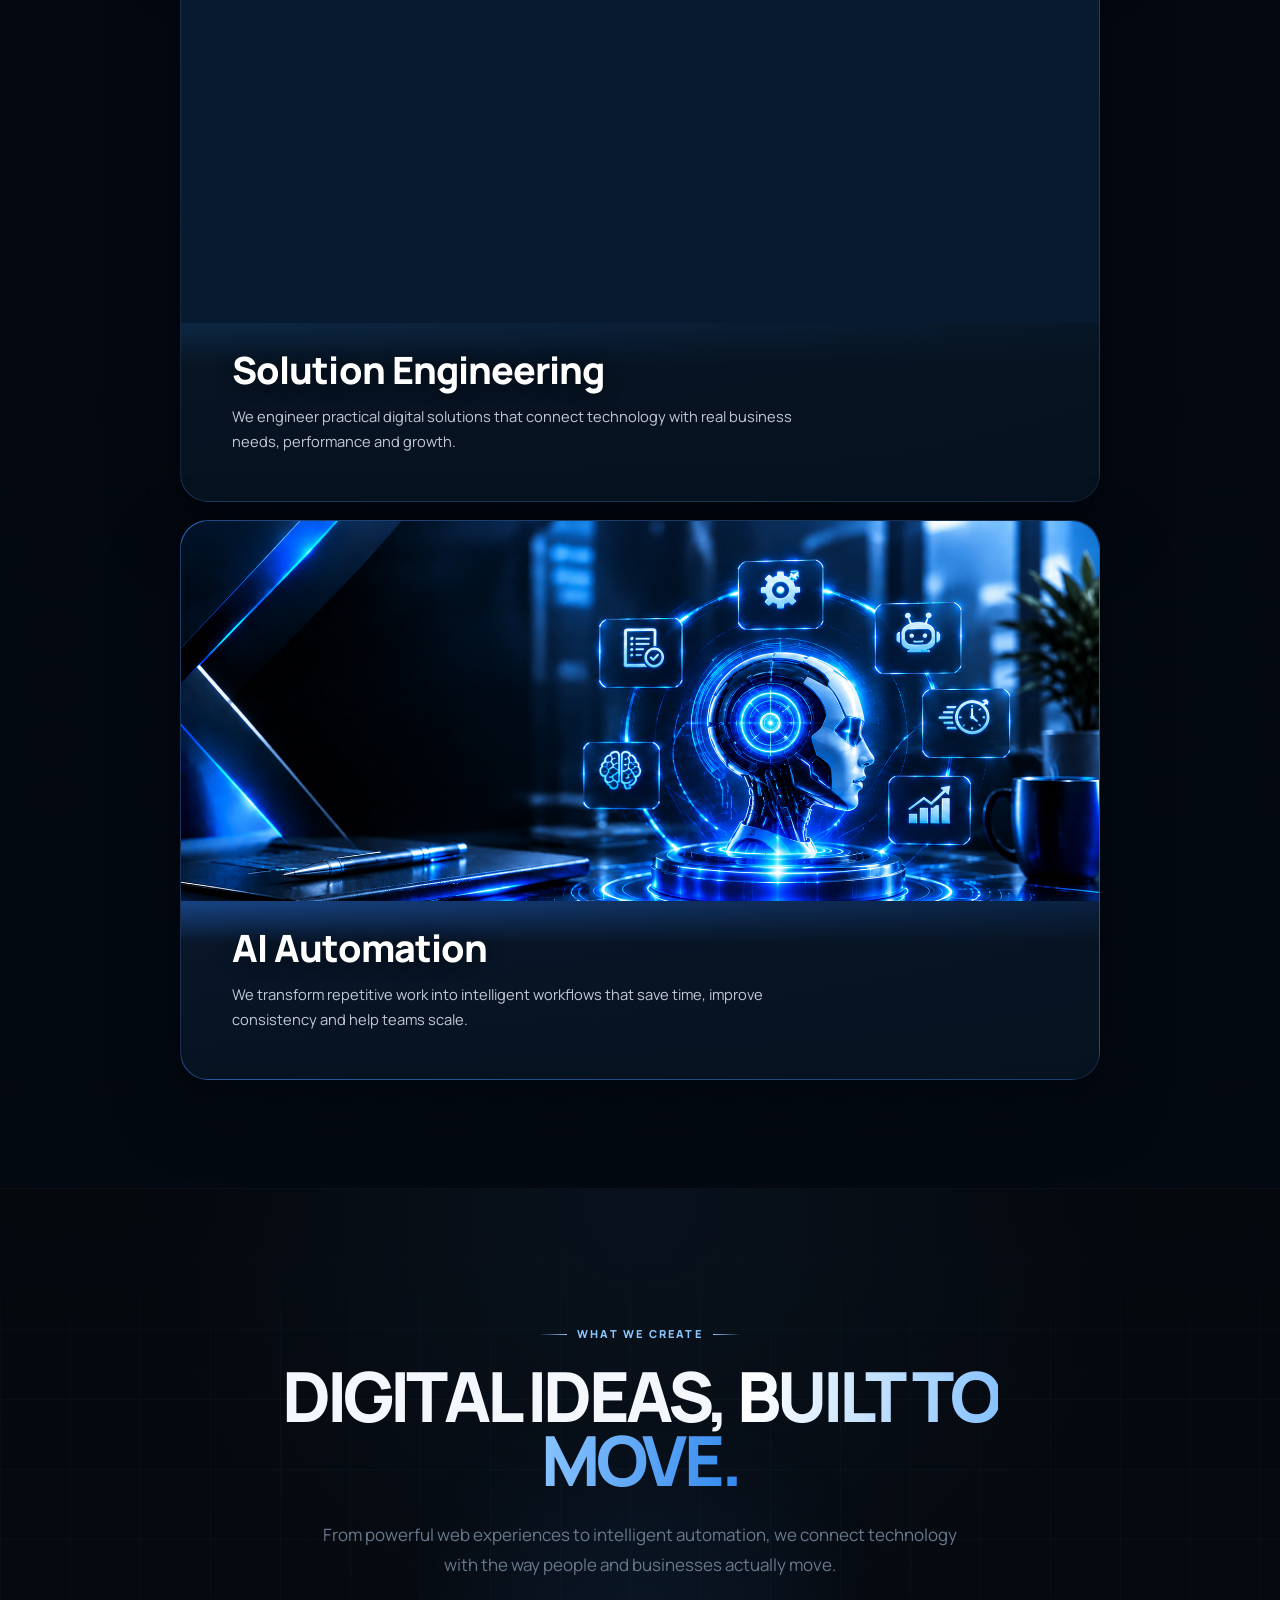
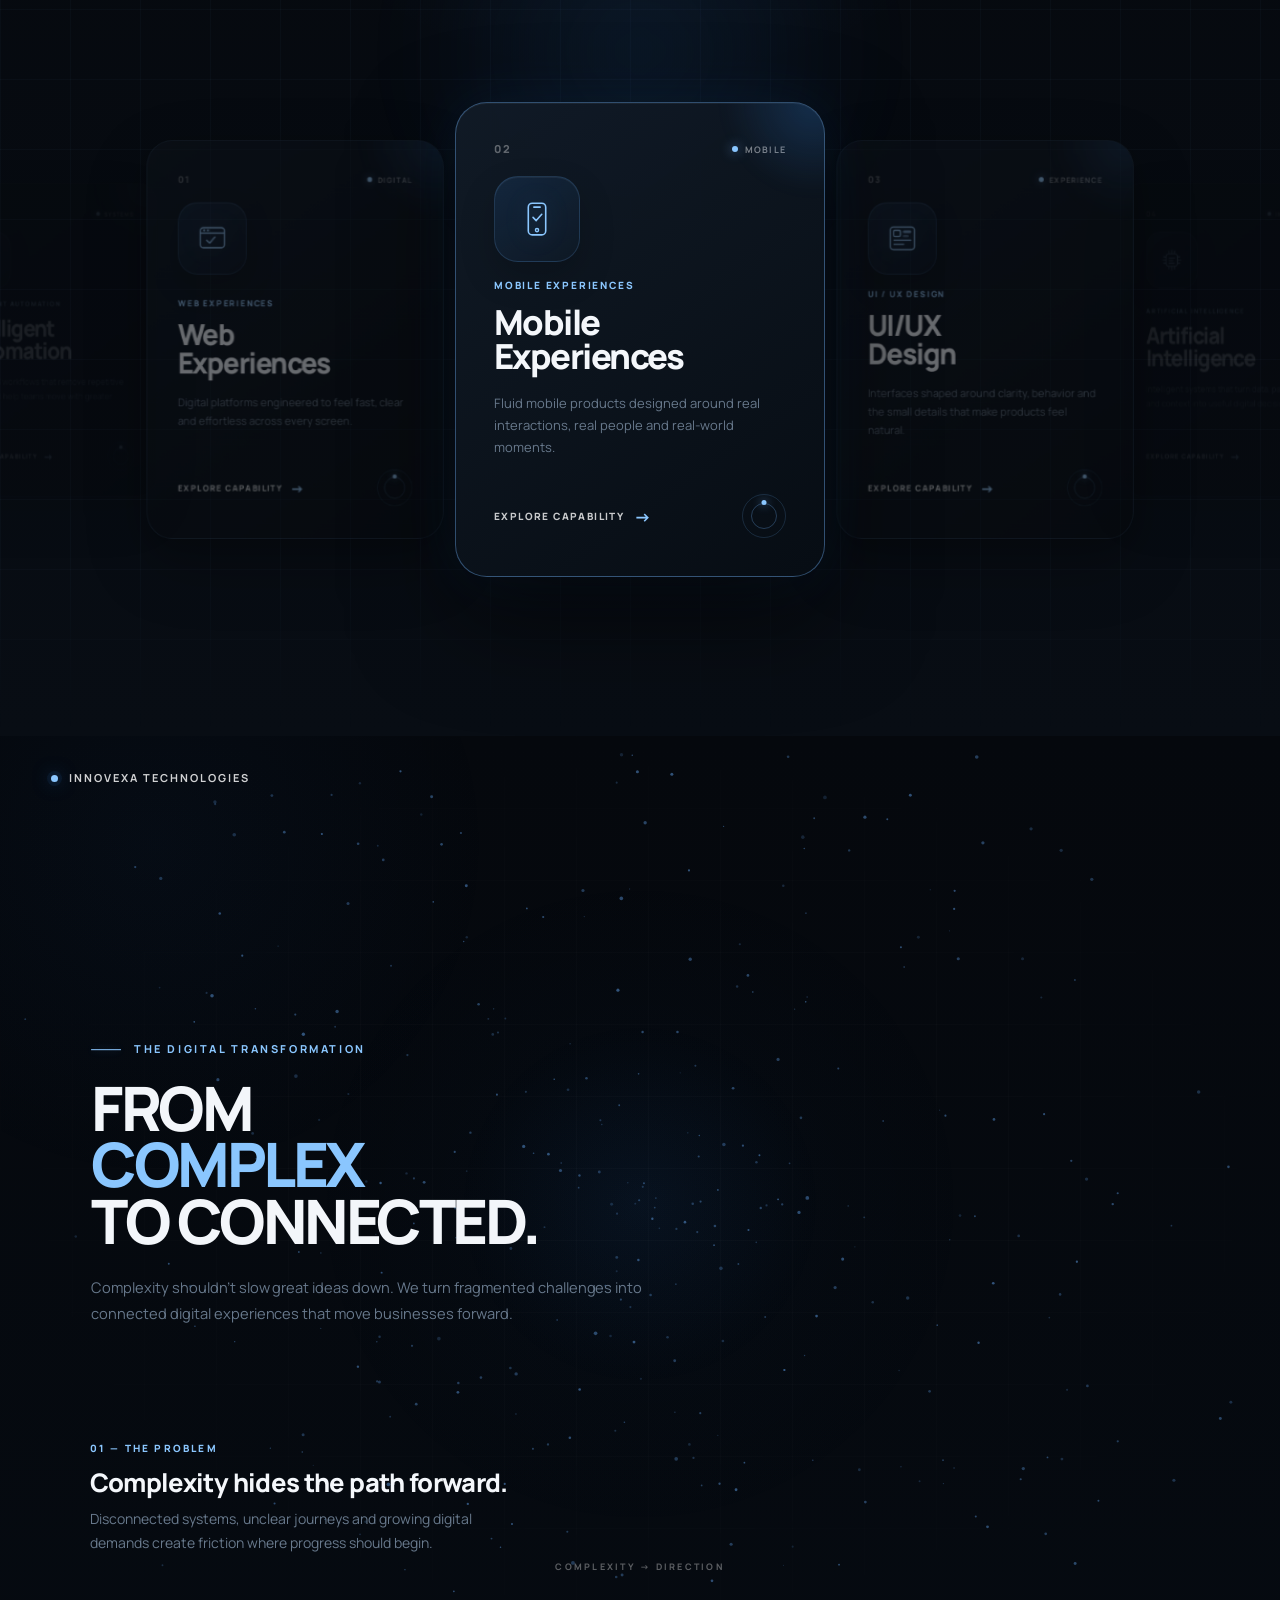
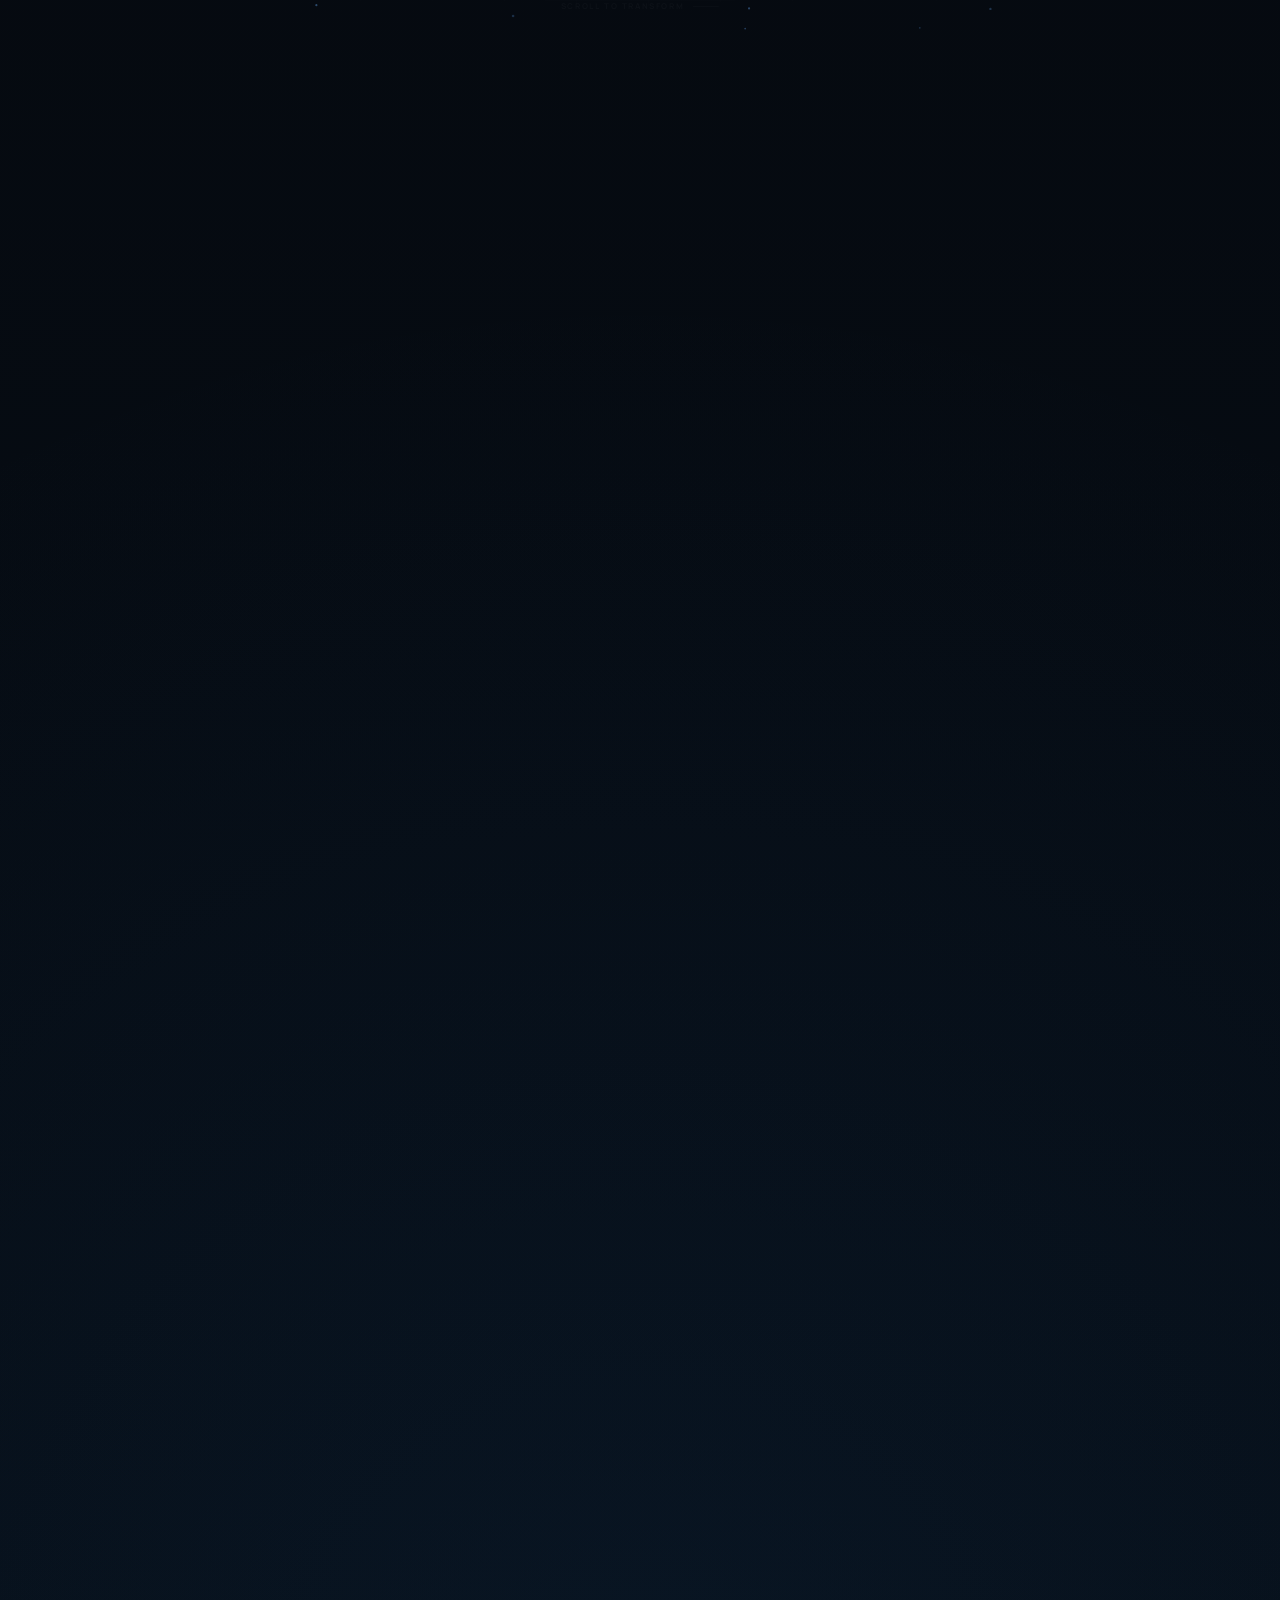
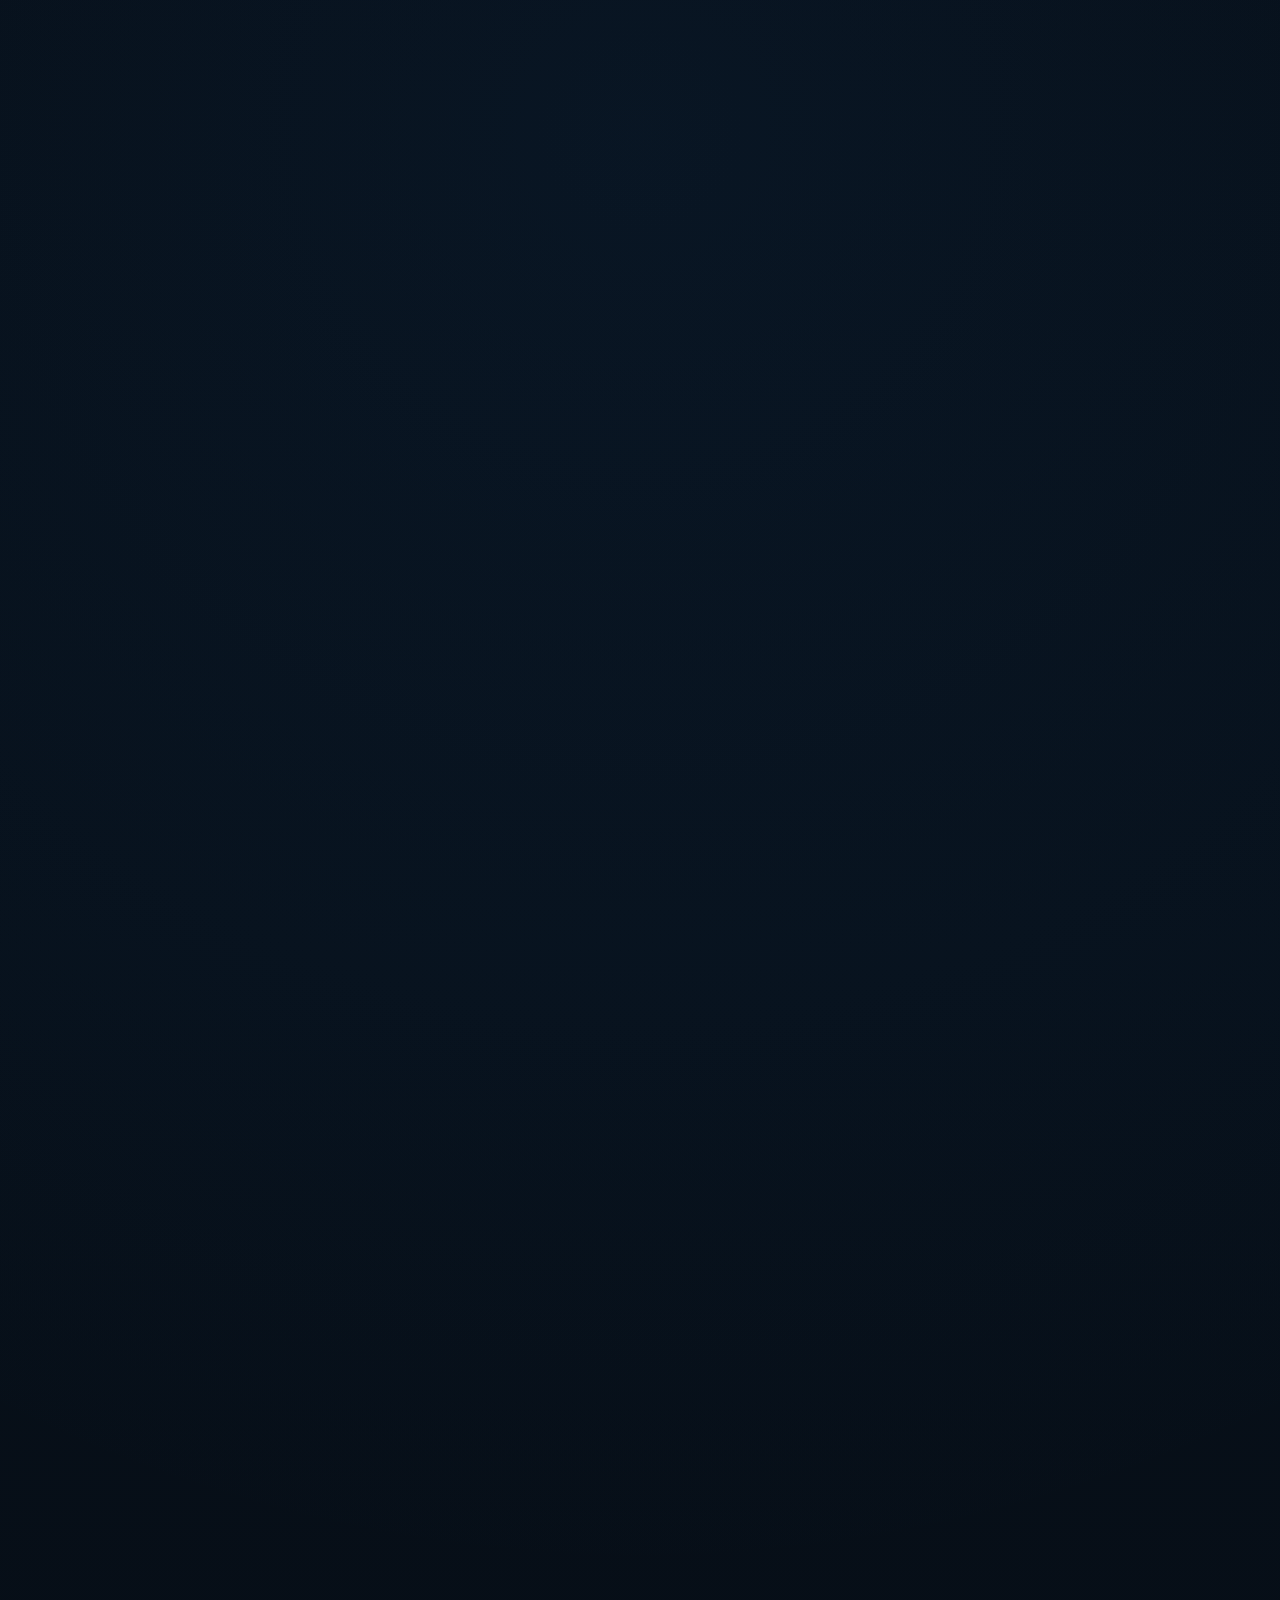
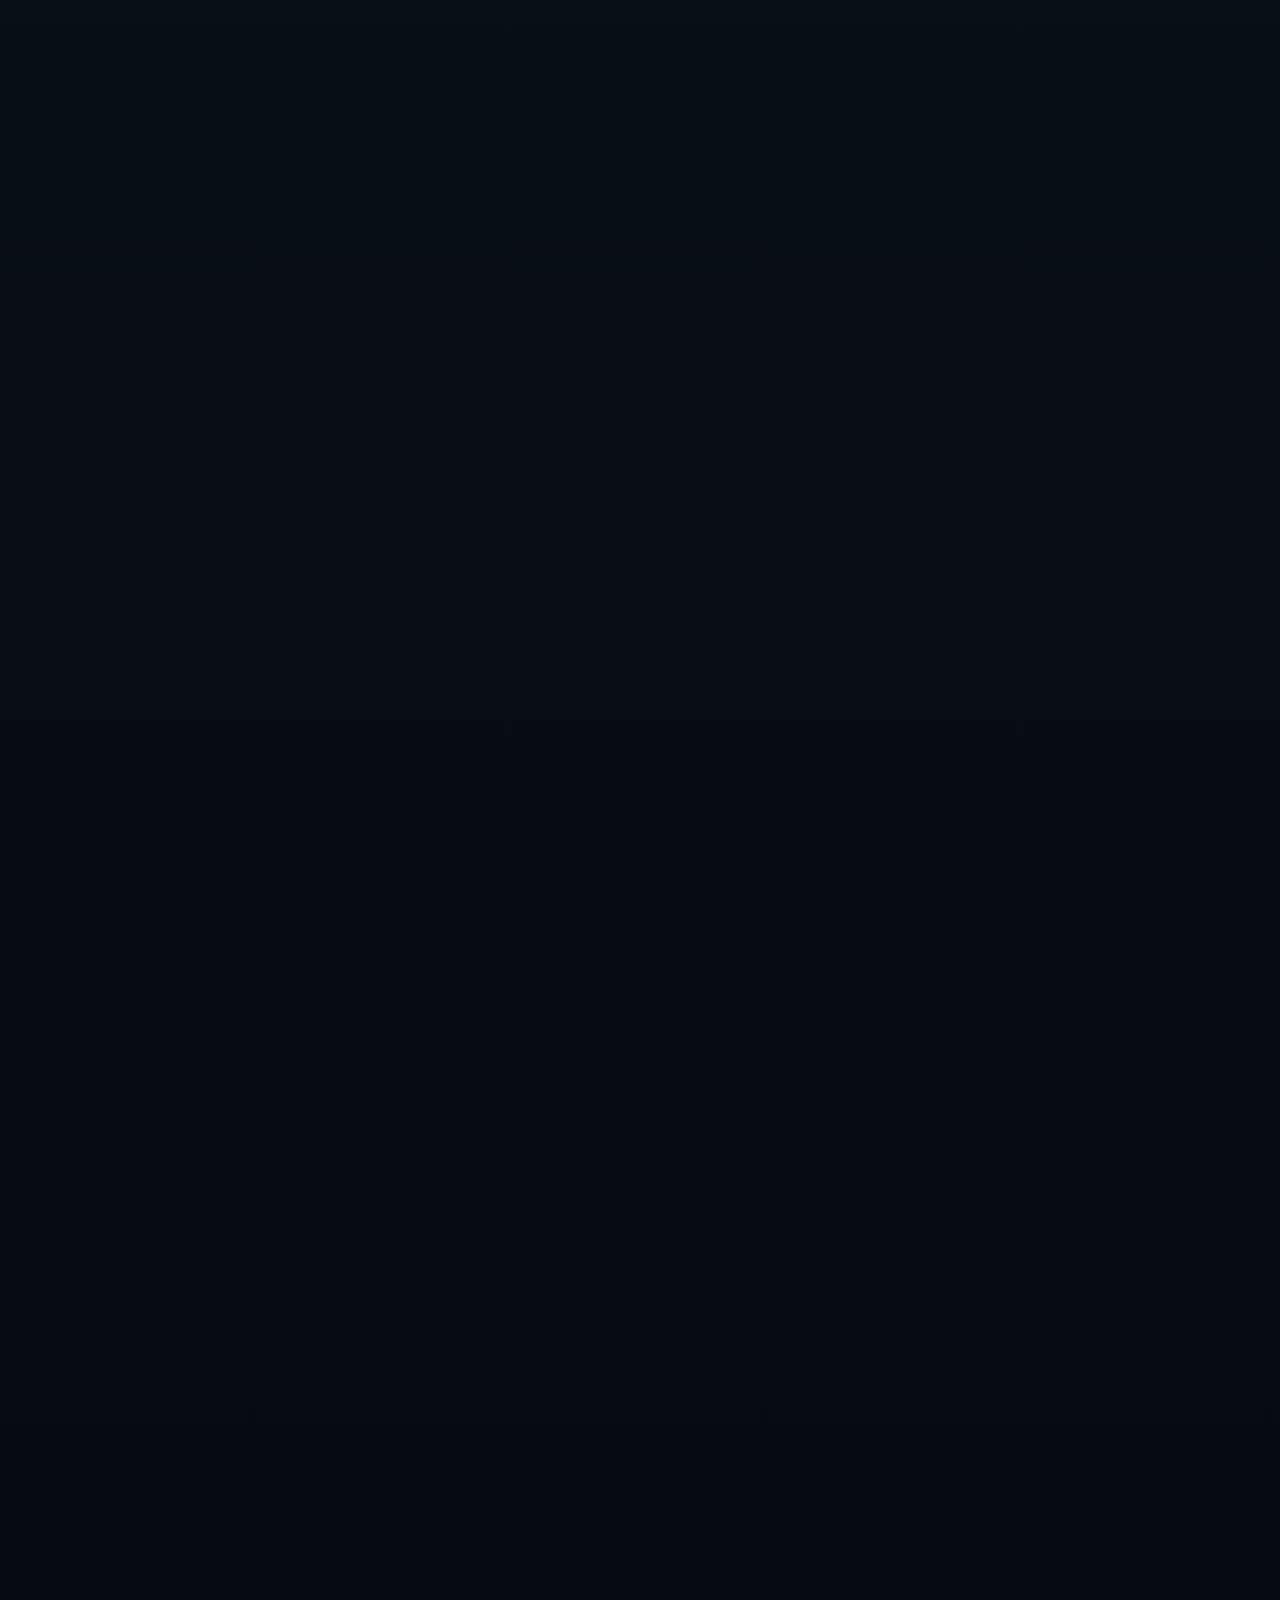
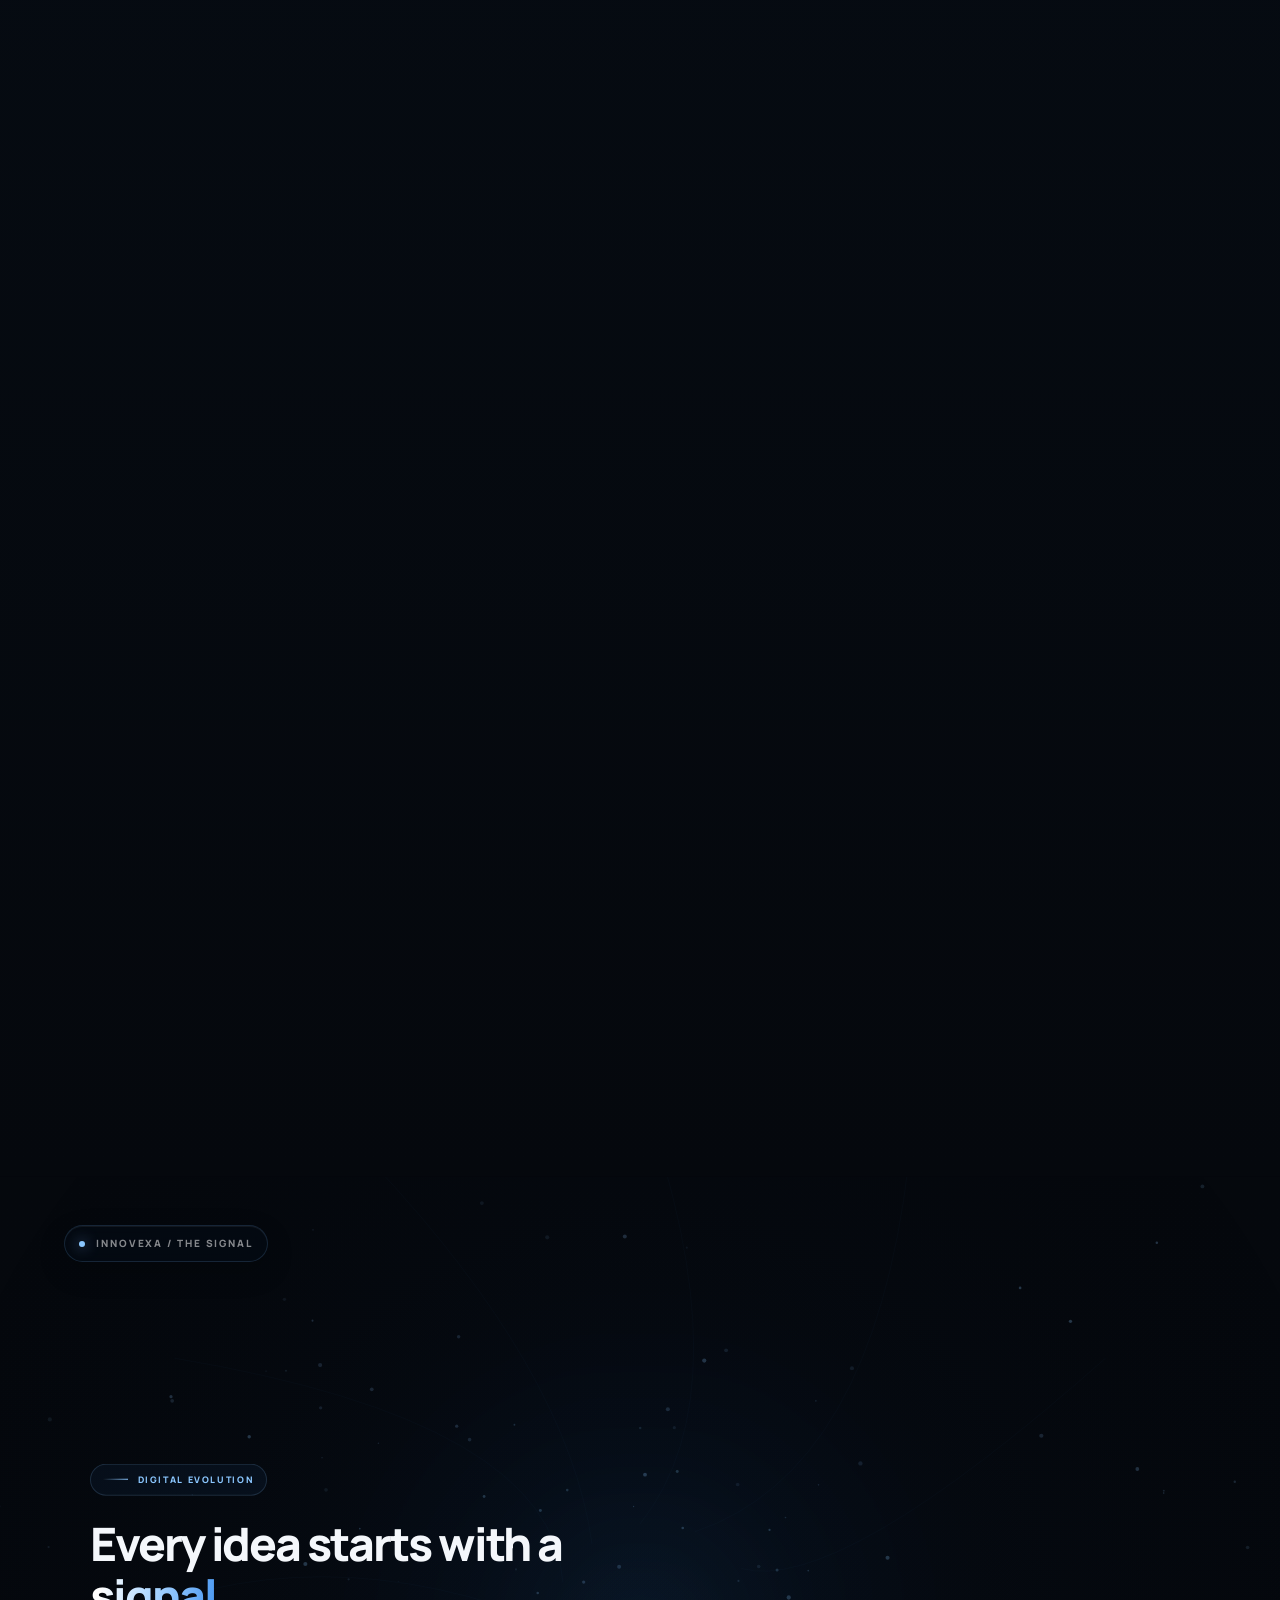
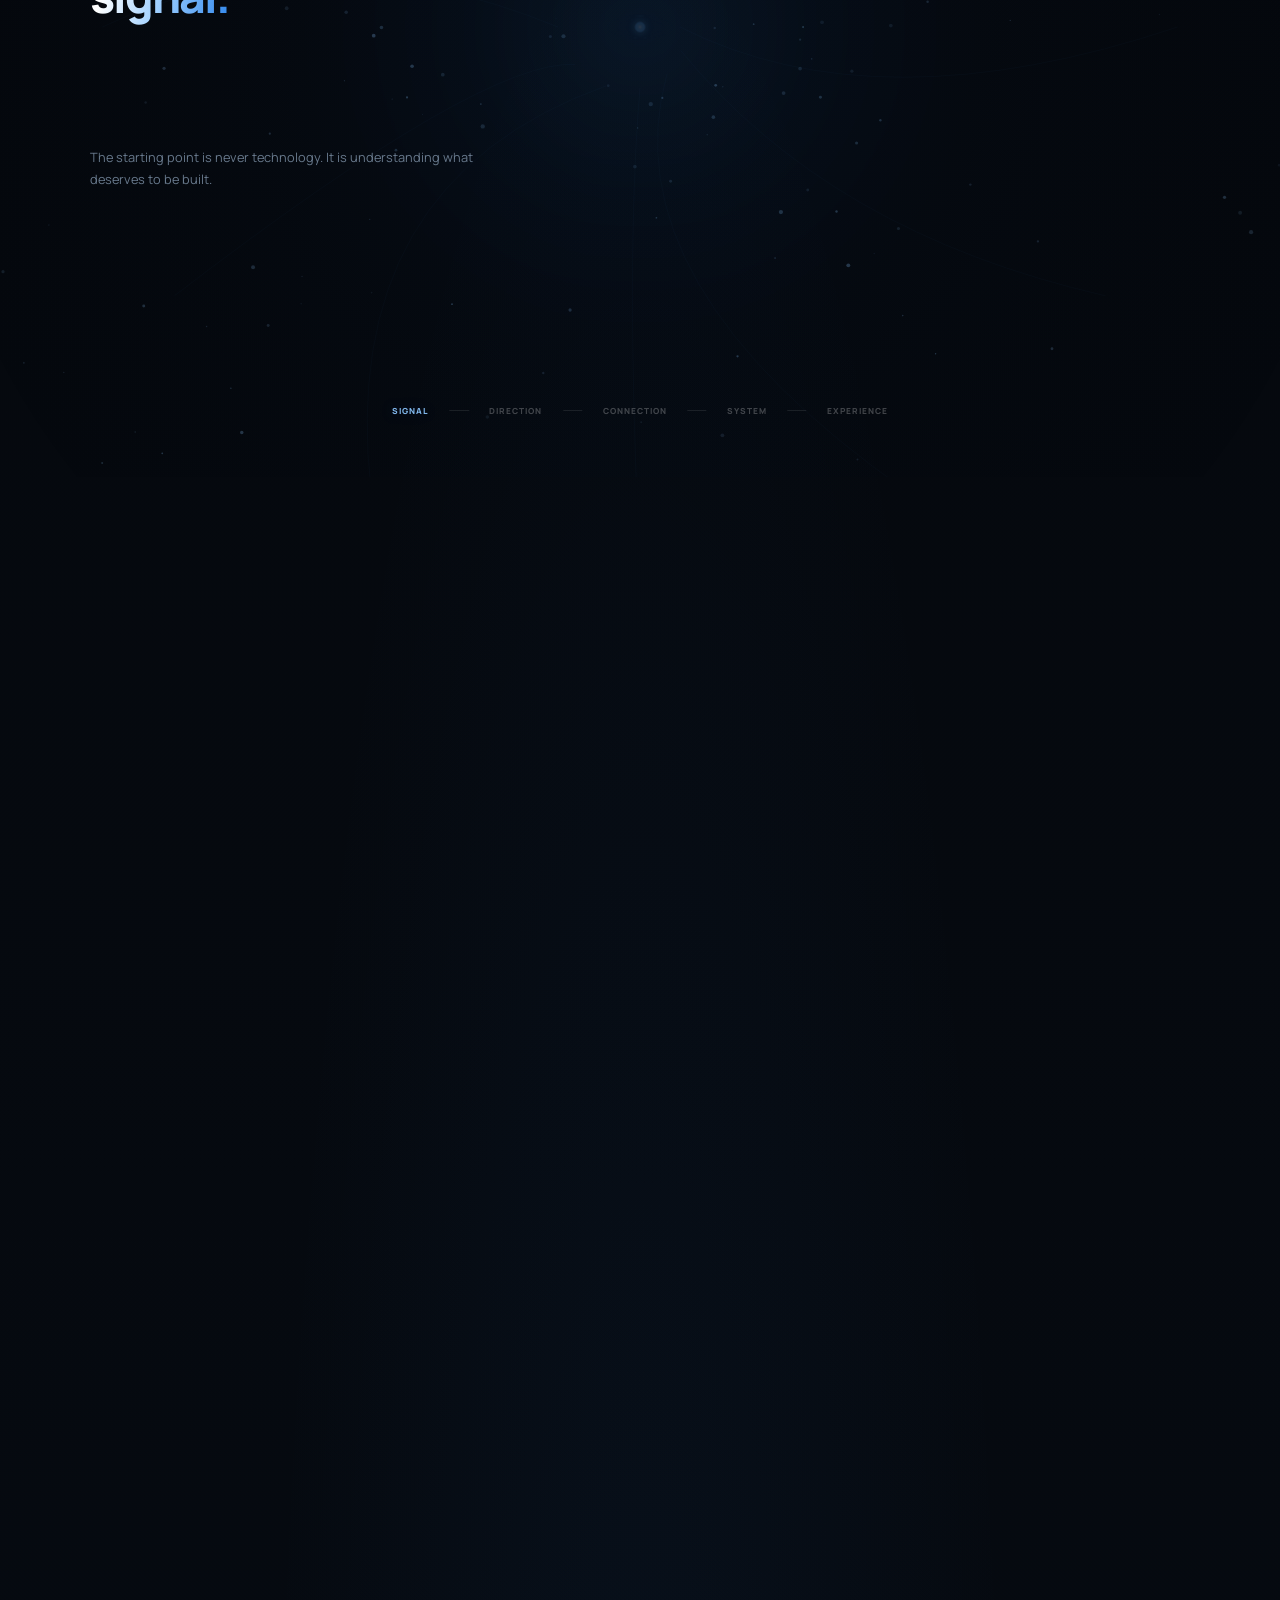
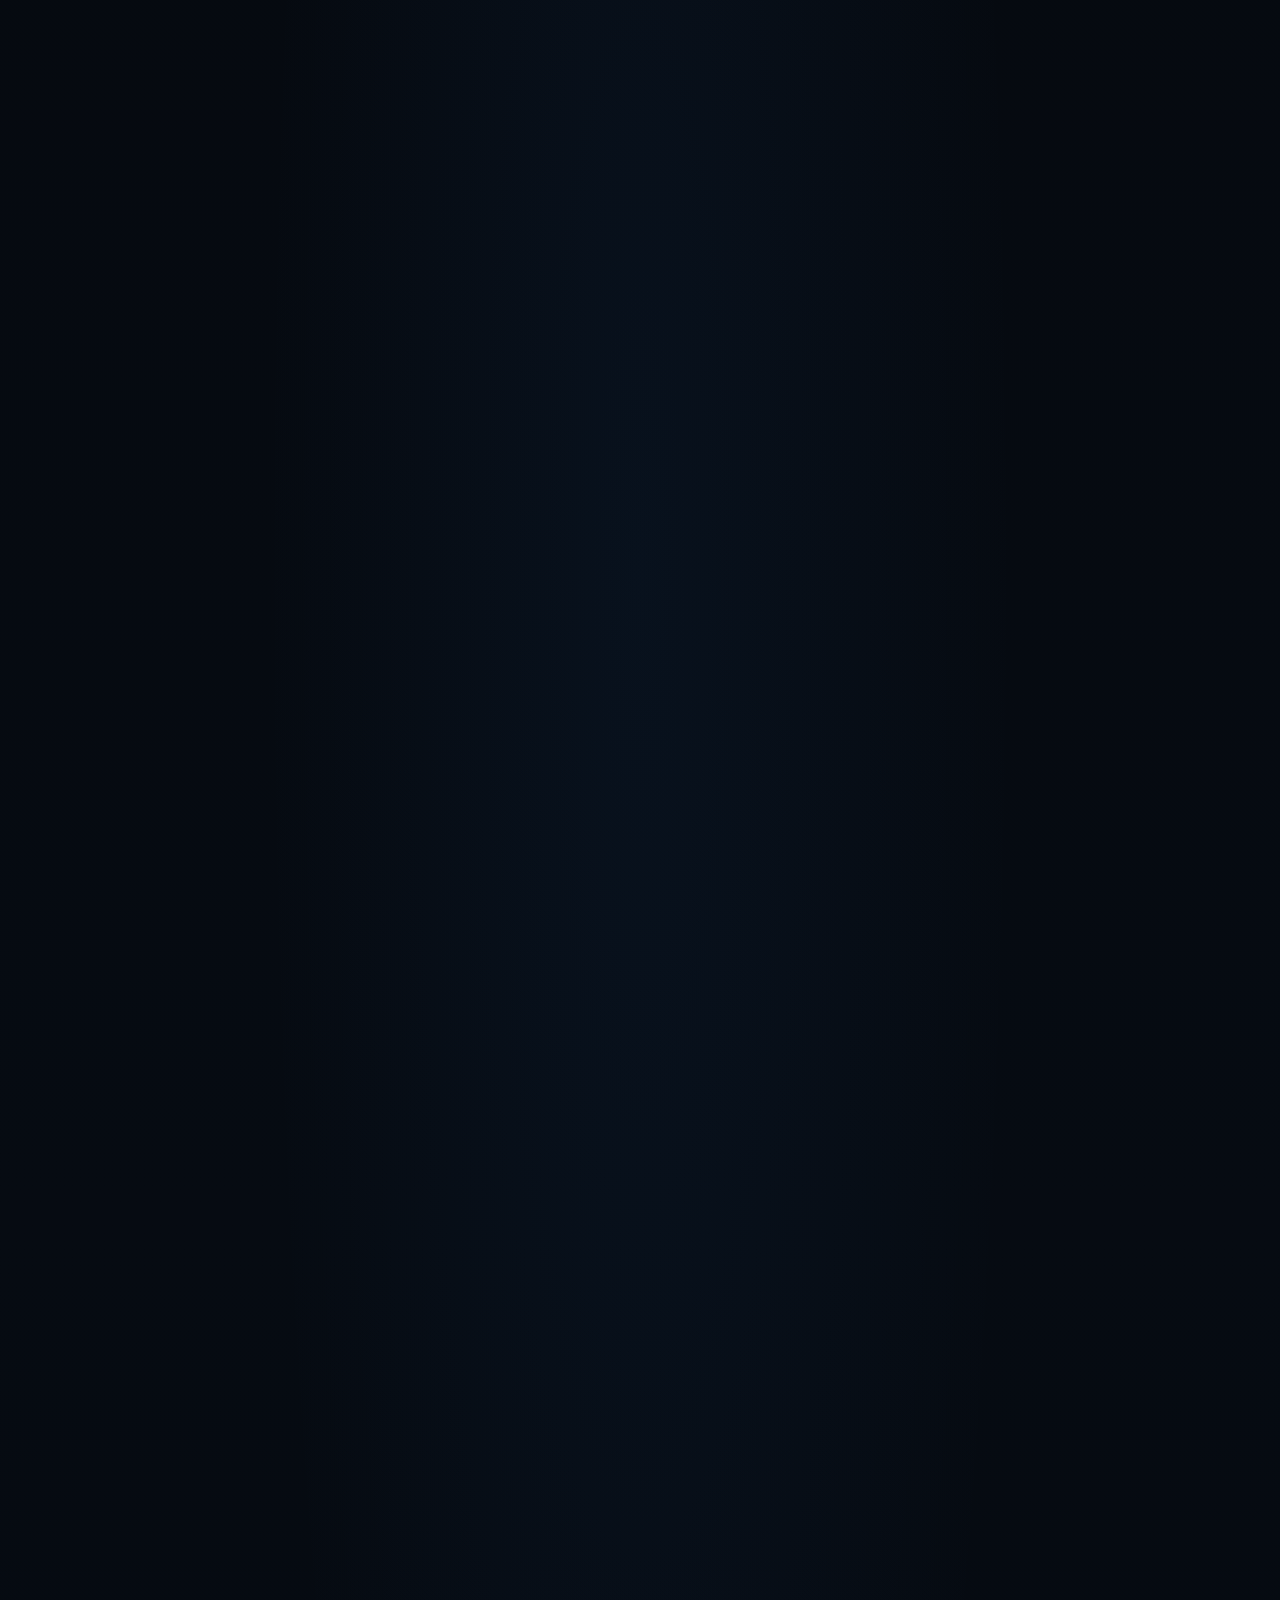
==== commit 3914ac6a: "apply auto scroll on the sections of index page." ====
--- a/index.html
+++ b/index.html
@@ -52,6 +52,11 @@
     background:var(--bg-black);
     max-width:100%;
   }
+
+.home-section5,
+.home-section6{
+    scroll-margin-top:88px;
+}
 
   /* ===================== HEADER ===================== */
   .site-header{
@@ -8975,6 +8980,8 @@
 
     let currentPhase = -1;
 
+    let completionDispatched = false;
+
     let reducedMotion =
         window.matchMedia(
             "(prefers-reduced-motion: reduce)"
@@ -11227,6 +11234,18 @@
 
         }
 
+        if(
+            progress >= 1 &&
+            !completionDispatched
+        ){
+
+            completionDispatched = true;
+            window.dispatchEvent(
+                new CustomEvent("home:section4-complete")
+            );
+
+        }
+
 
         updateUI();
 
@@ -11916,6 +11935,8 @@
     let nodes = [];
 
     let animationId = null;
+
+    let completionDispatched = false;
 
     let autoProgressStarted = false;
 
@@ -13939,6 +13960,30 @@
                 ? 1
                 : .075
             );
+
+        if(
+            Math.abs(
+                currentProgress -
+                targetProgress
+            ) < .0001
+        ){
+
+            currentProgress =
+                targetProgress;
+
+        }
+
+        if(
+            currentProgress >= 1 &&
+            !completionDispatched
+        ){
+
+            completionDispatched = true;
+            window.dispatchEvent(
+                new CustomEvent("home:section5-complete")
+            );
+
+        }
 
 
         smoothMouseX =
@@ -14950,5 +14995,51 @@
   });
 </script>
 
+<script>
+
+    (() => {
+
+        "use strict";
+
+        const section5 =
+            document.querySelector(".home-section5");
+
+        const section6 =
+            document.querySelector(".home-section6");
+
+        const reducedMotion =
+            window.matchMedia(
+                "(prefers-reduced-motion: reduce)"
+            ).matches;
+
+        const scrollToSection = (section) => {
+
+            if(!section){
+                return;
+            }
+
+            section.scrollIntoView({
+                behavior: reducedMotion ? "auto" : "smooth",
+                block: "start"
+            });
+
+        };
+
+        window.addEventListener(
+            "home:section4-complete",
+            () => scrollToSection(section5),
+            {once:true}
+        );
+
+        window.addEventListener(
+            "home:section5-complete",
+            () => scrollToSection(section6),
+            {once:true}
+        );
+
+    })();
+
+</script>
+
 </body>
 </html>
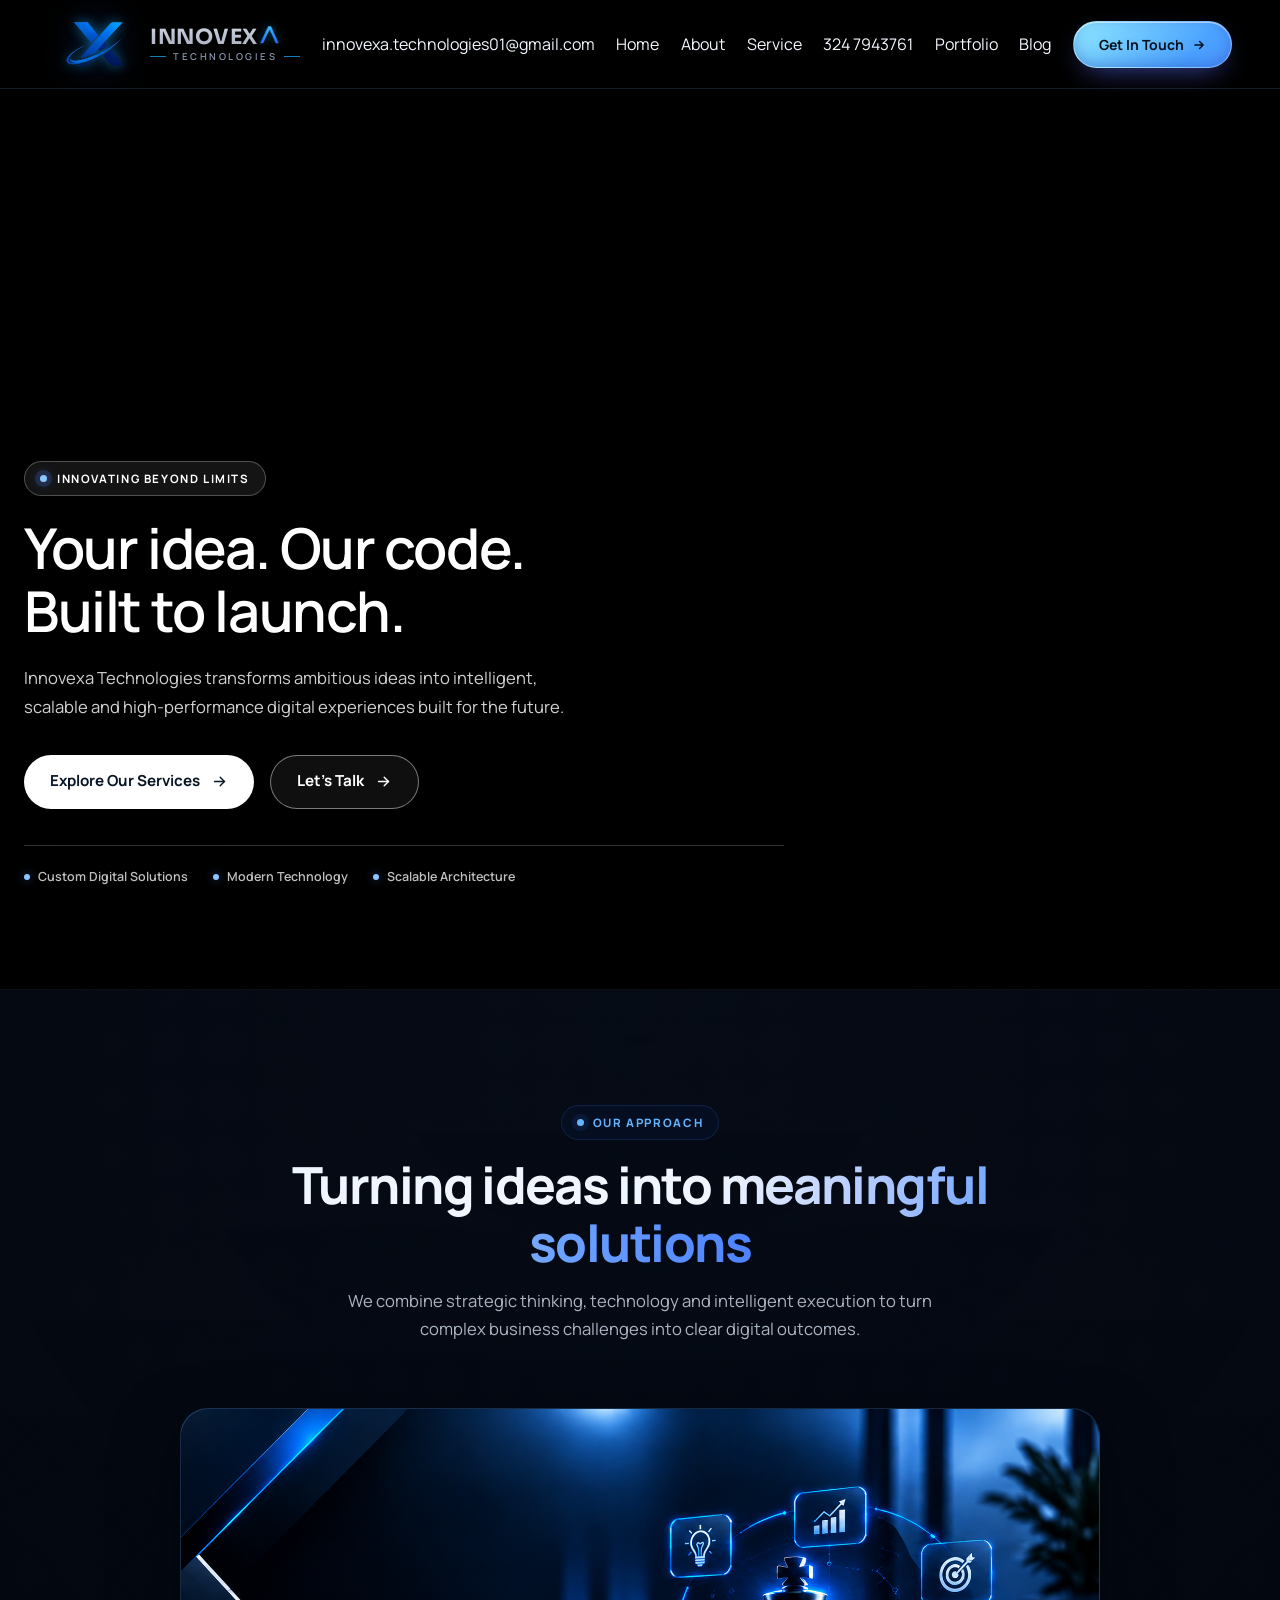
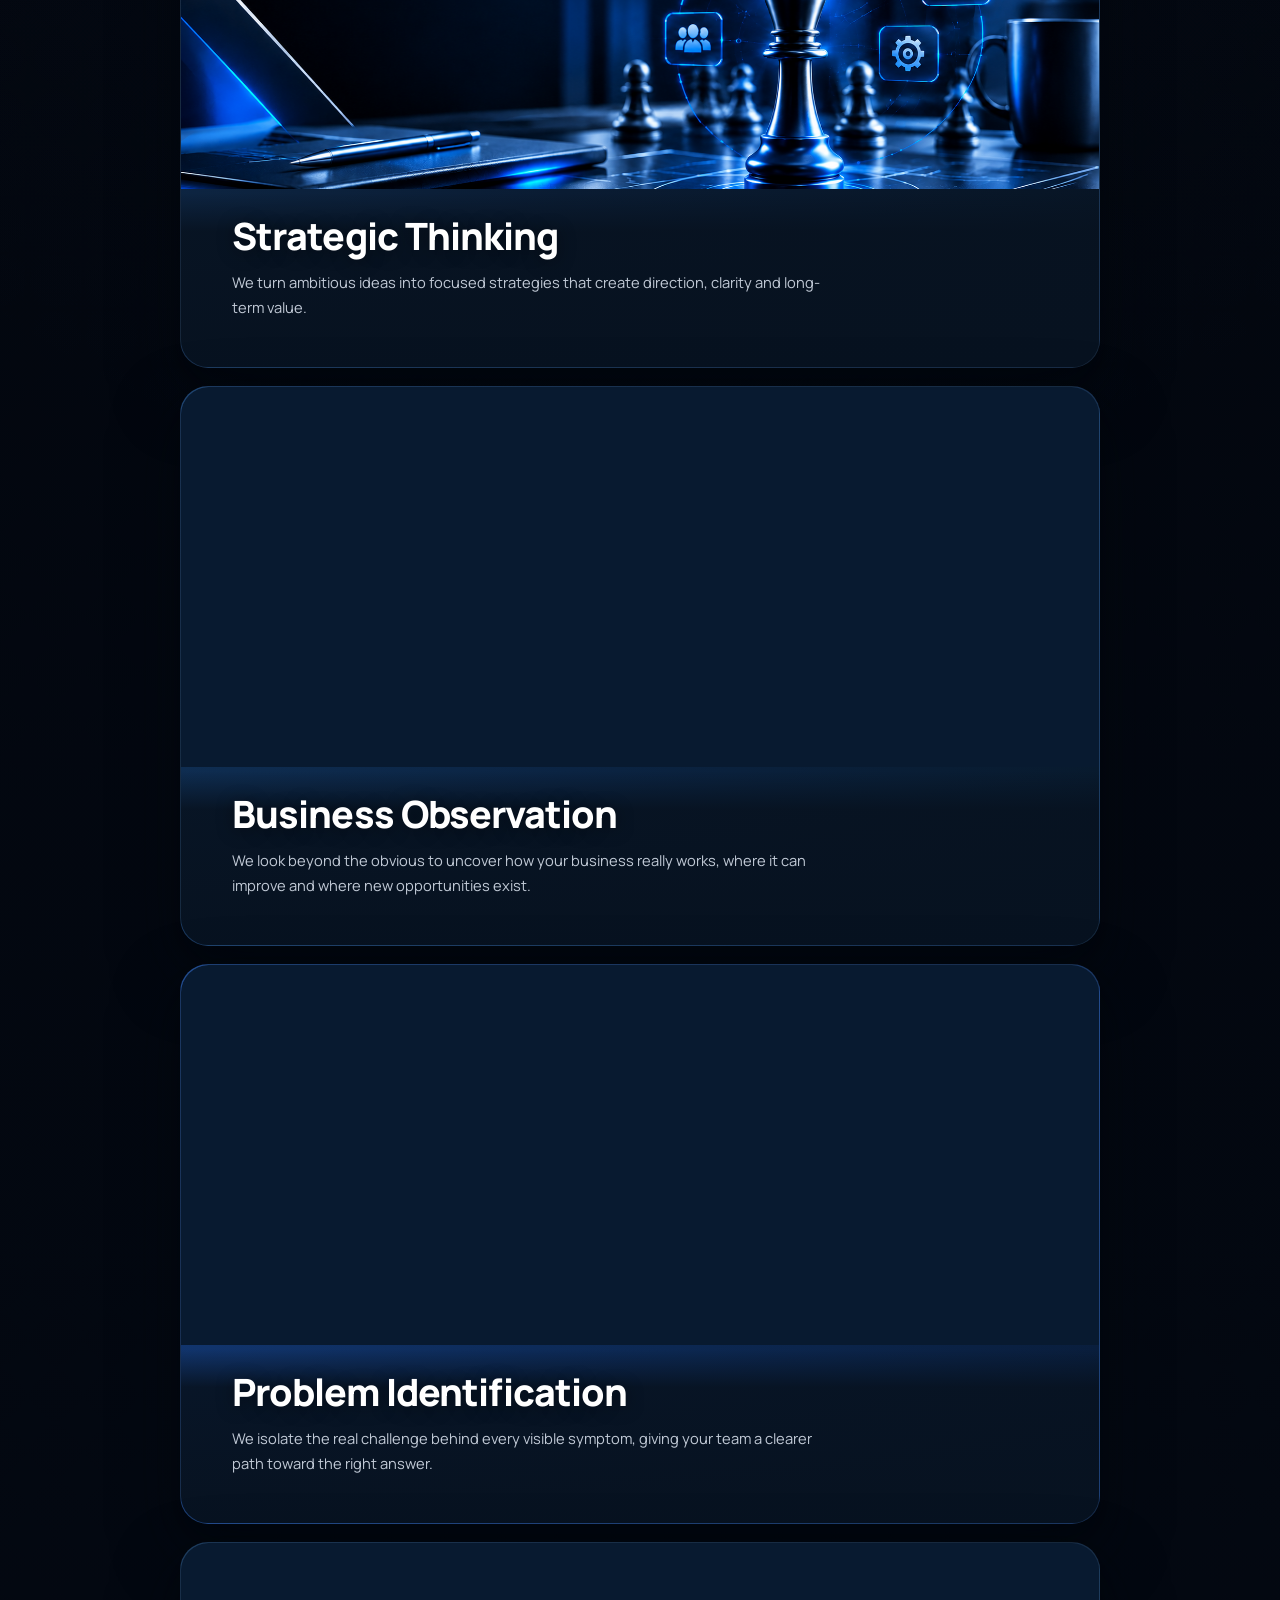
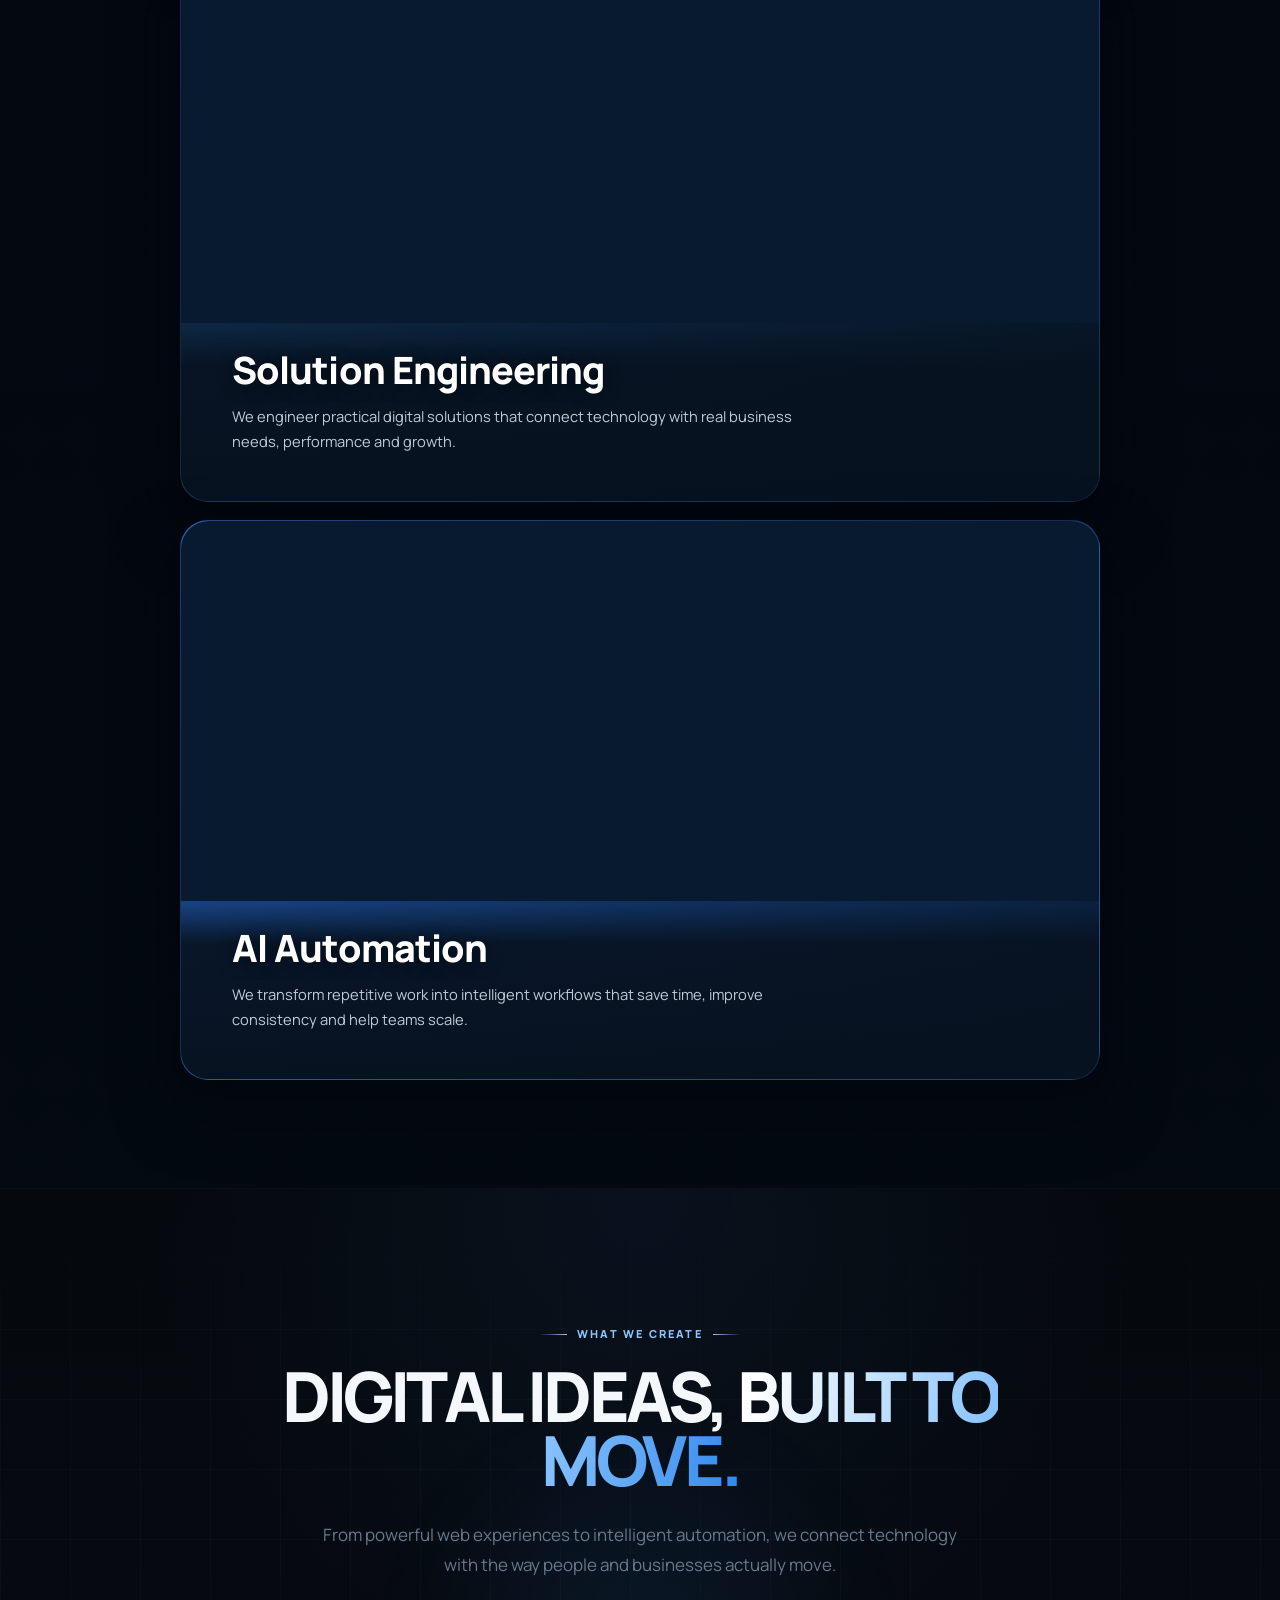
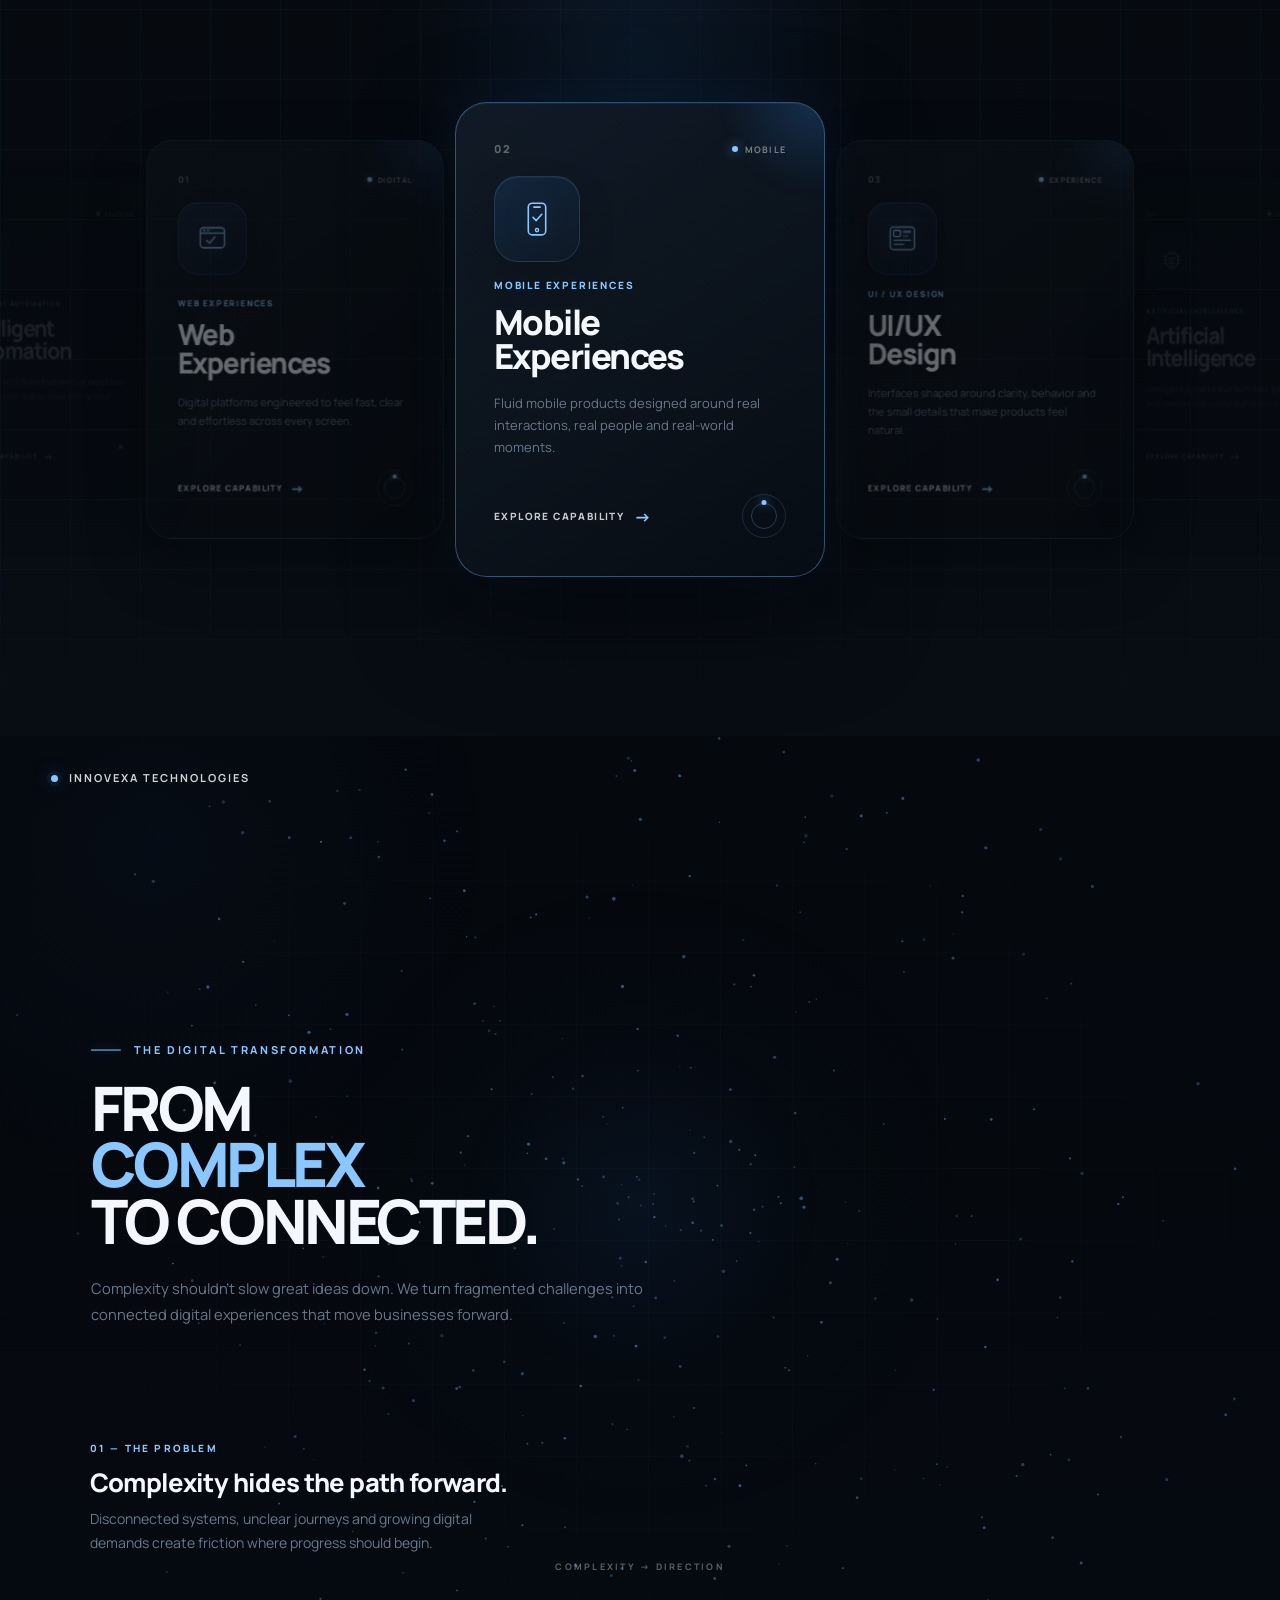
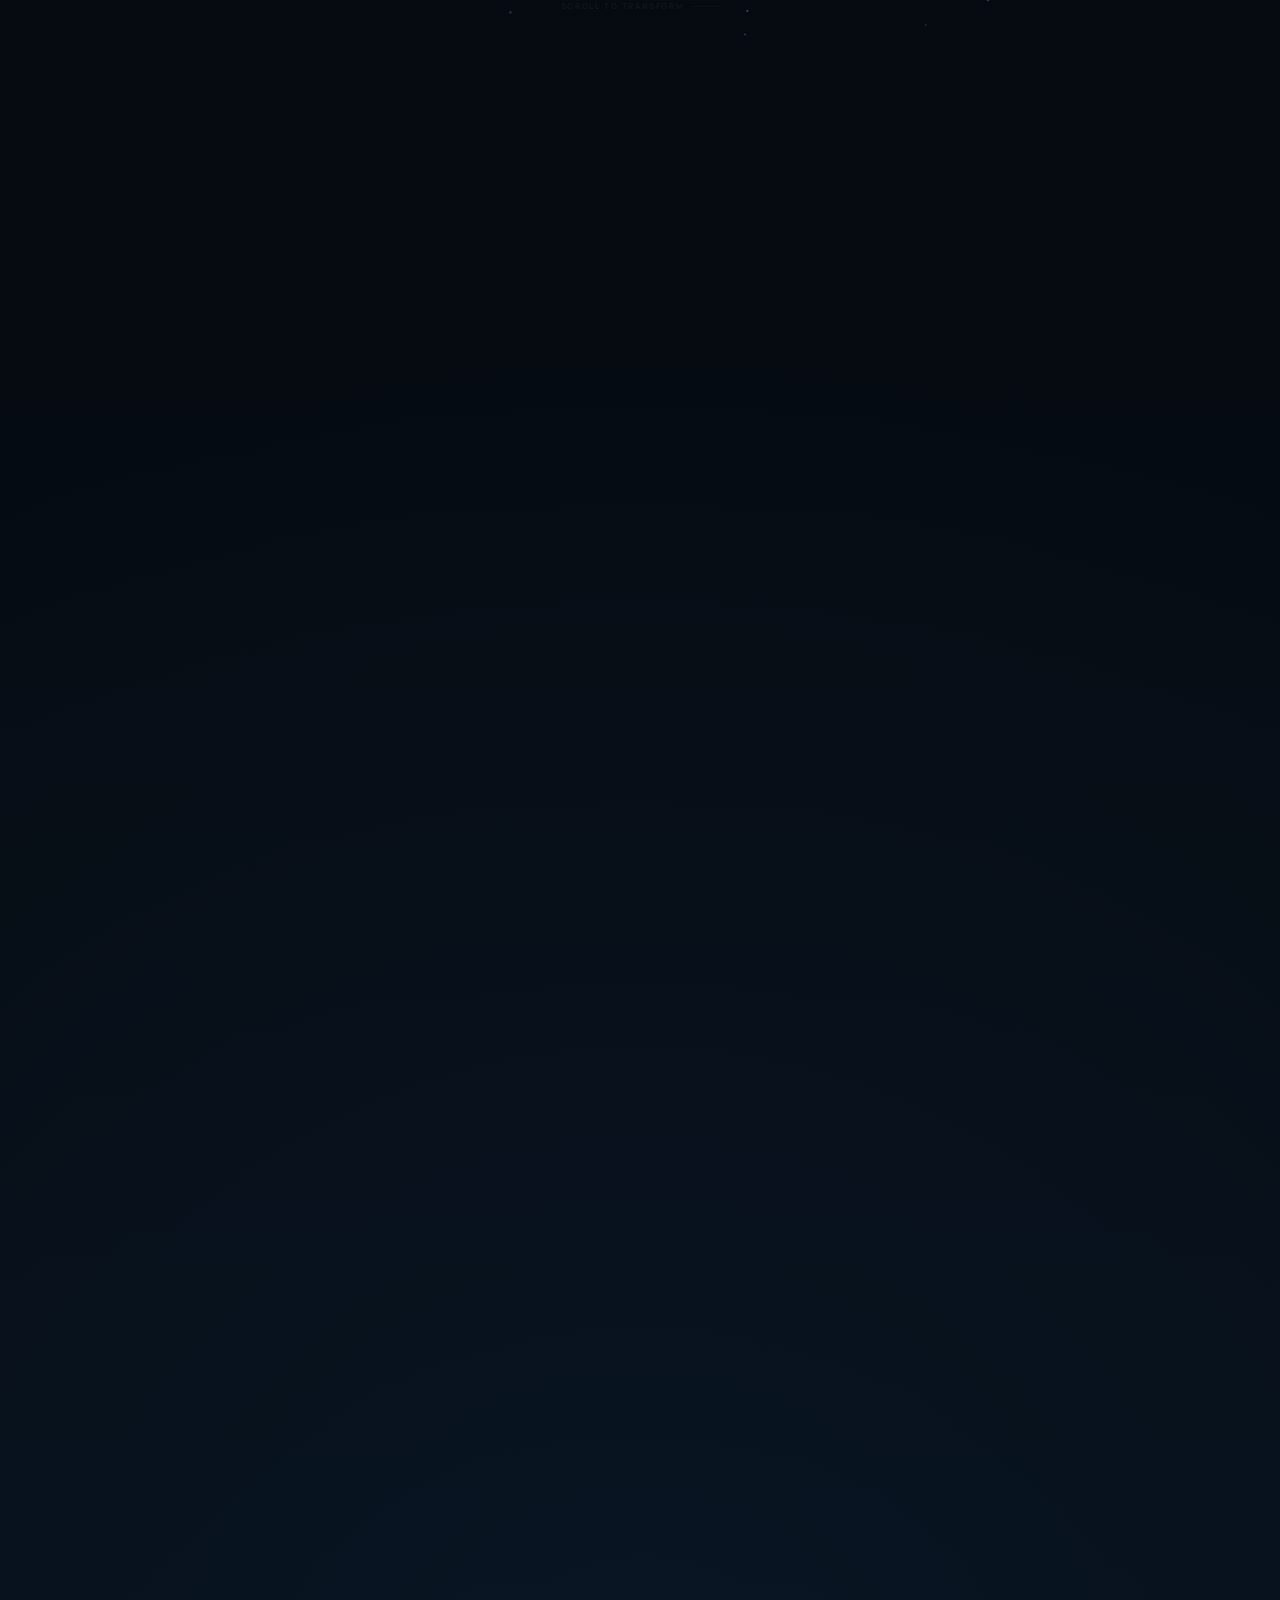
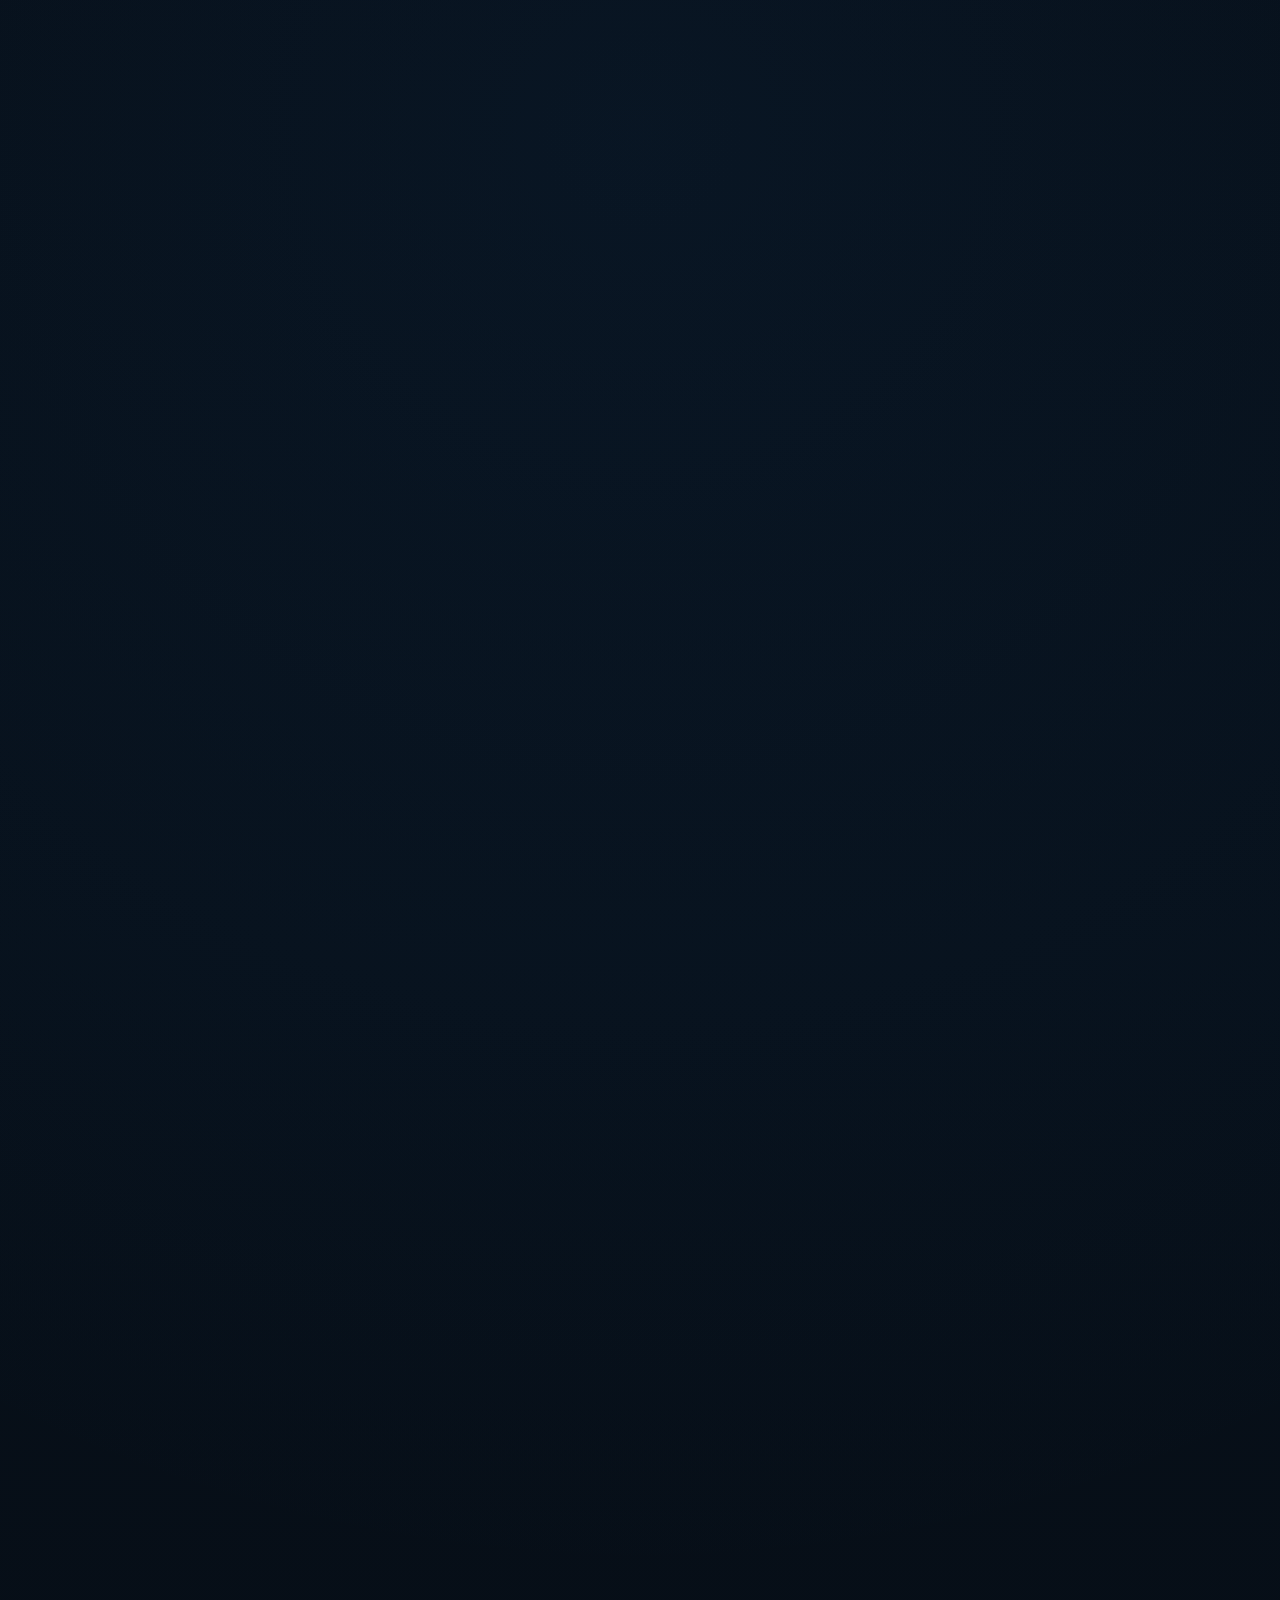
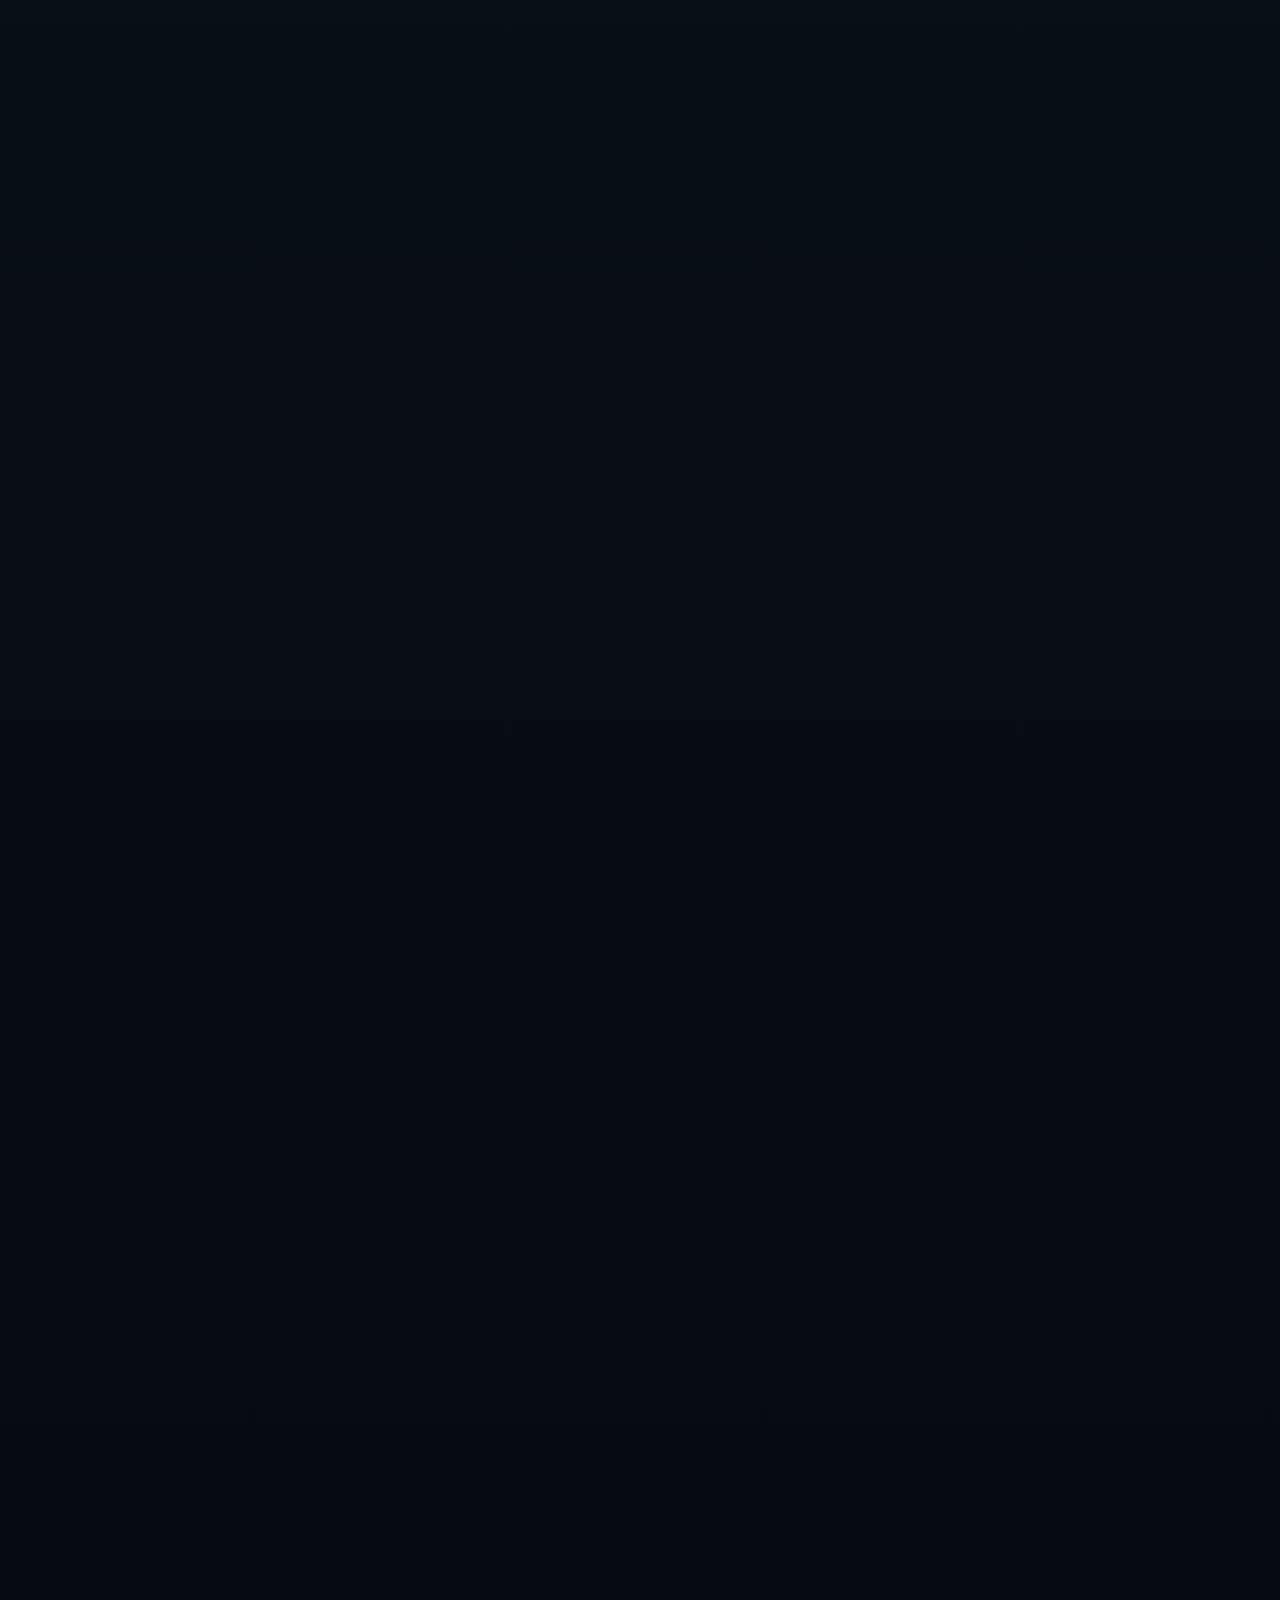
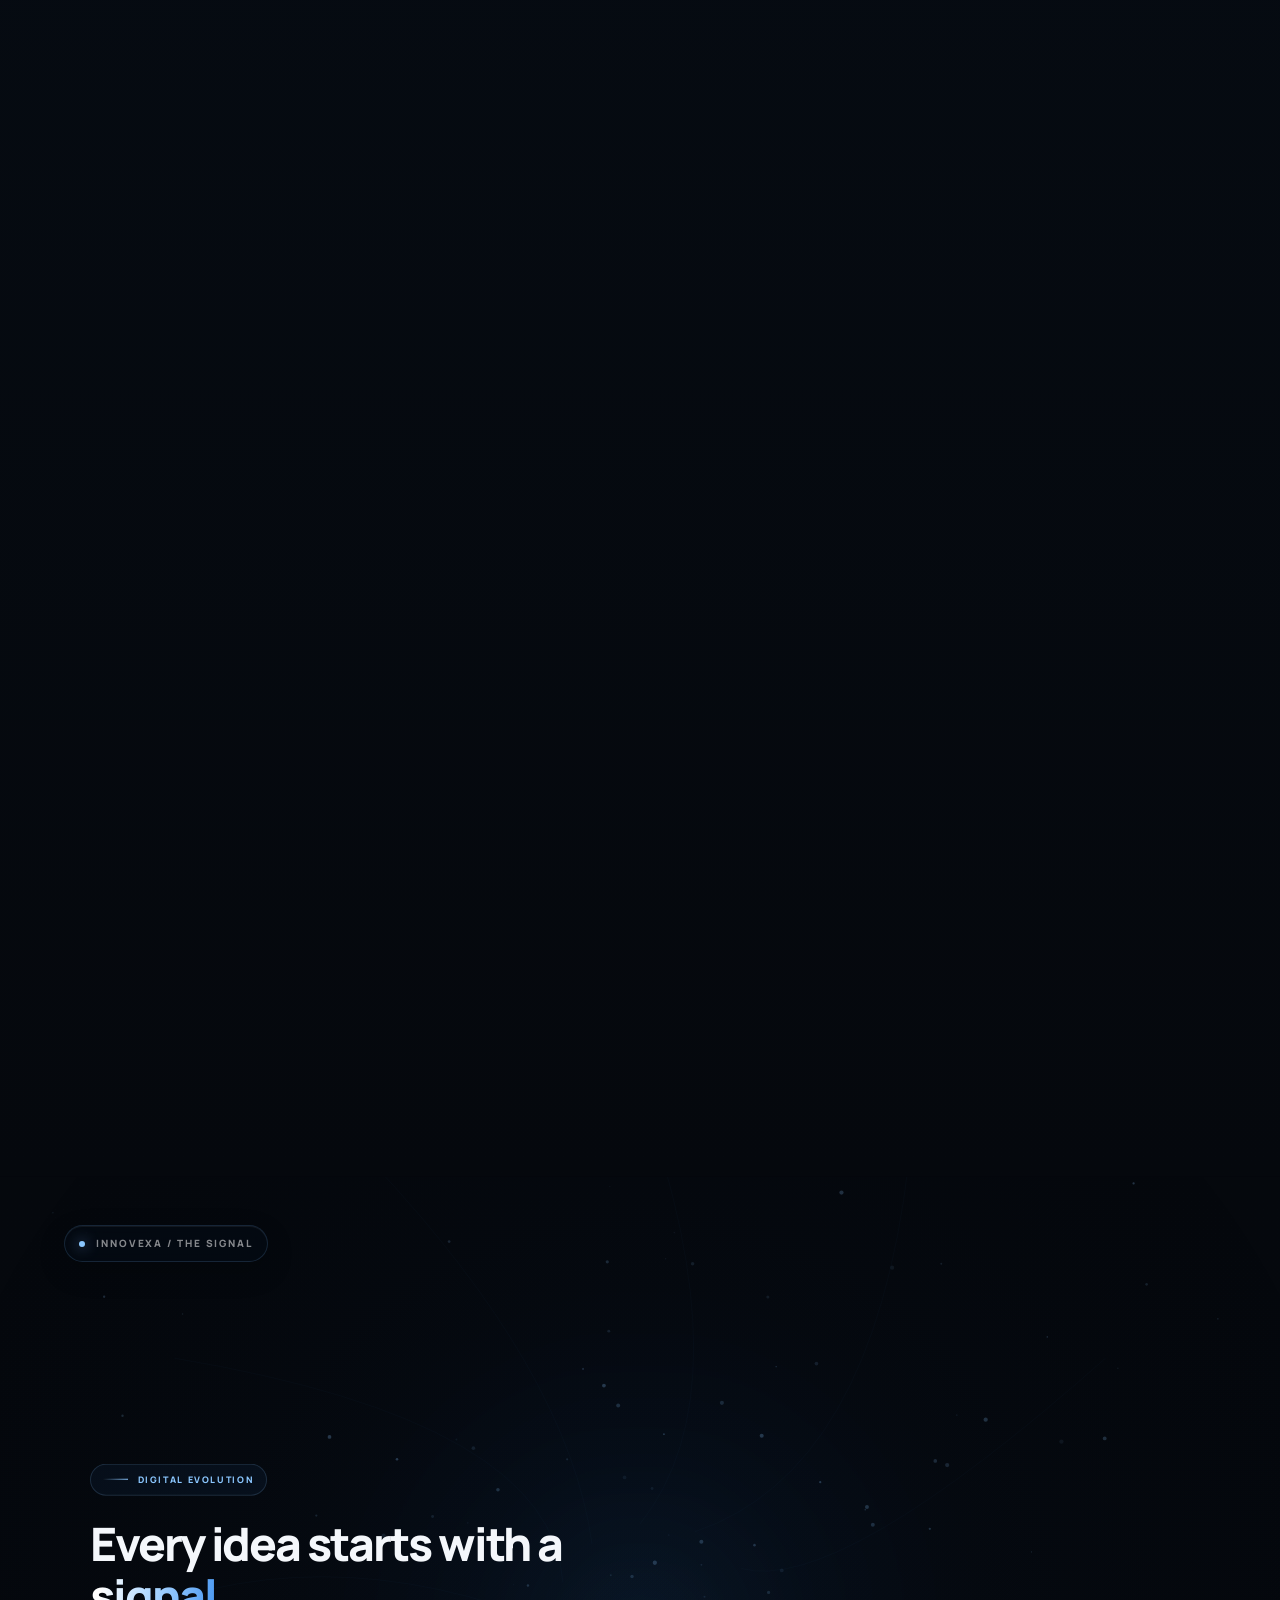
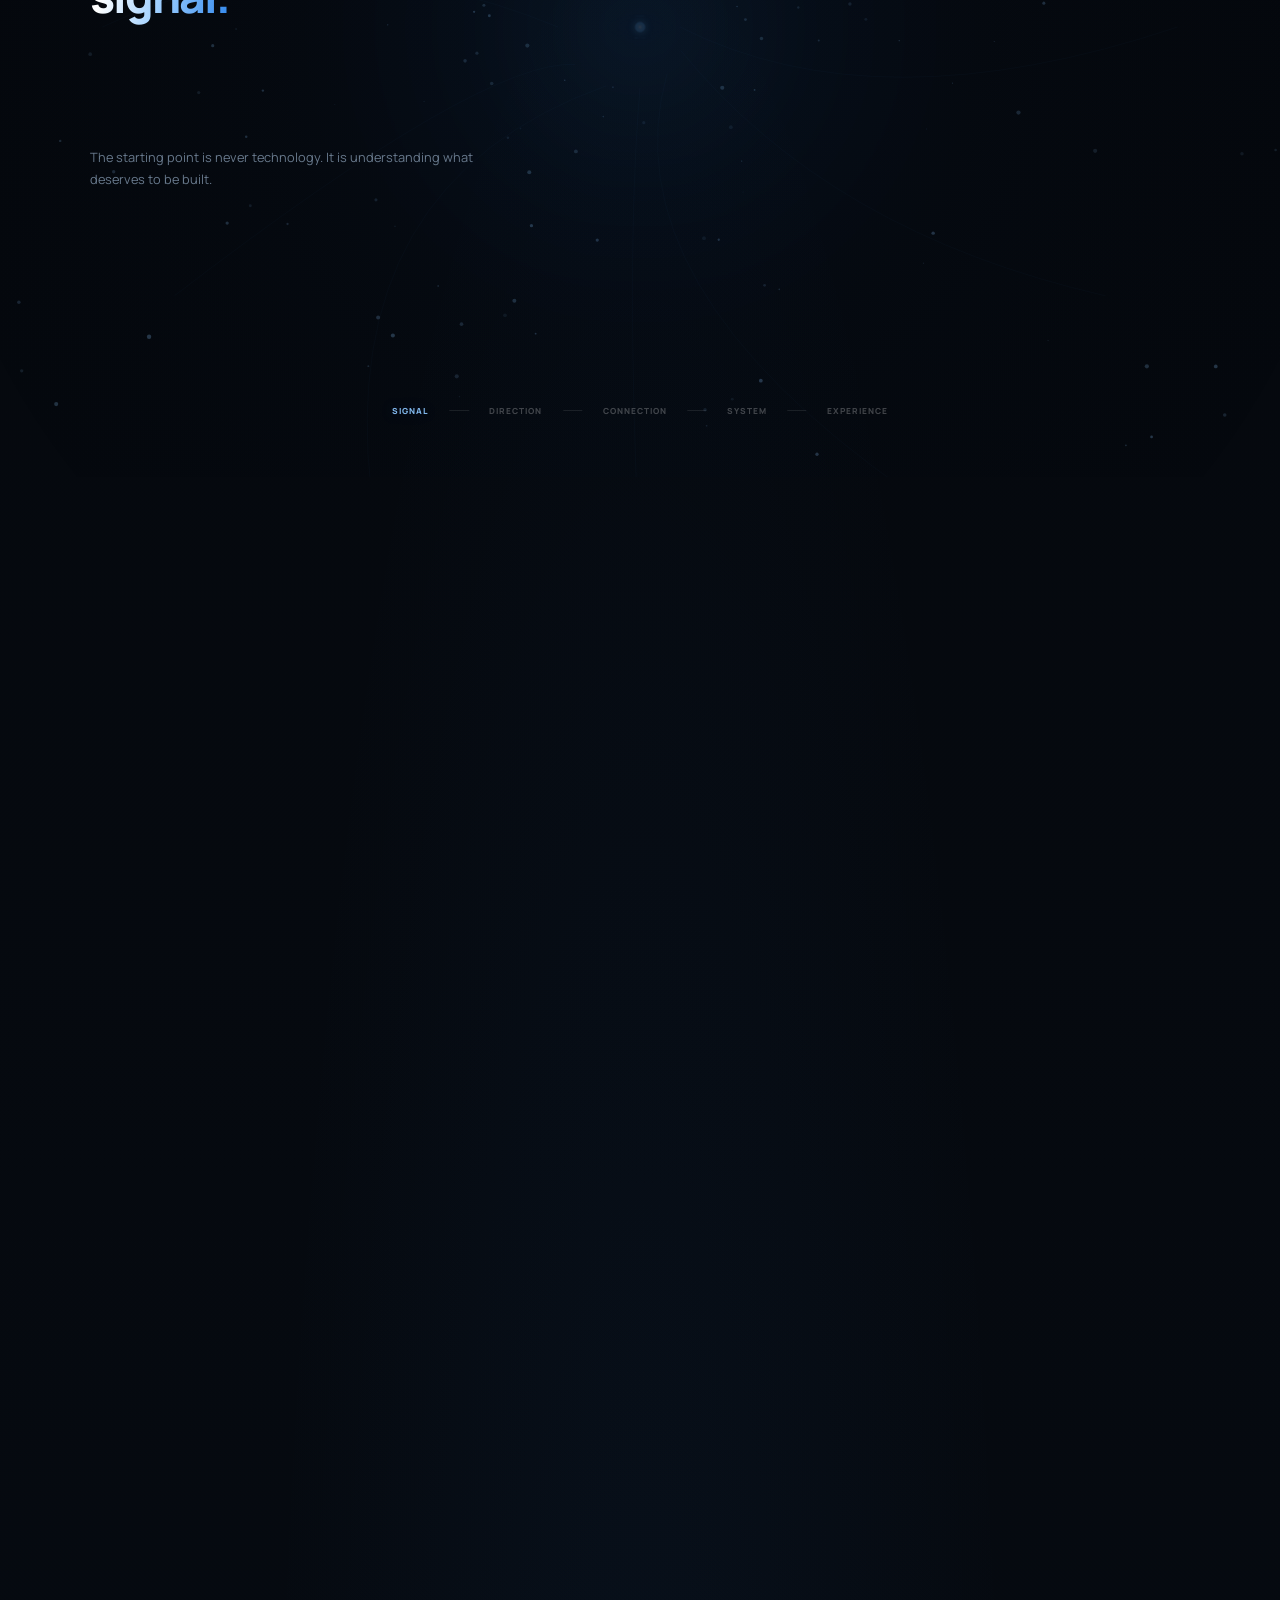
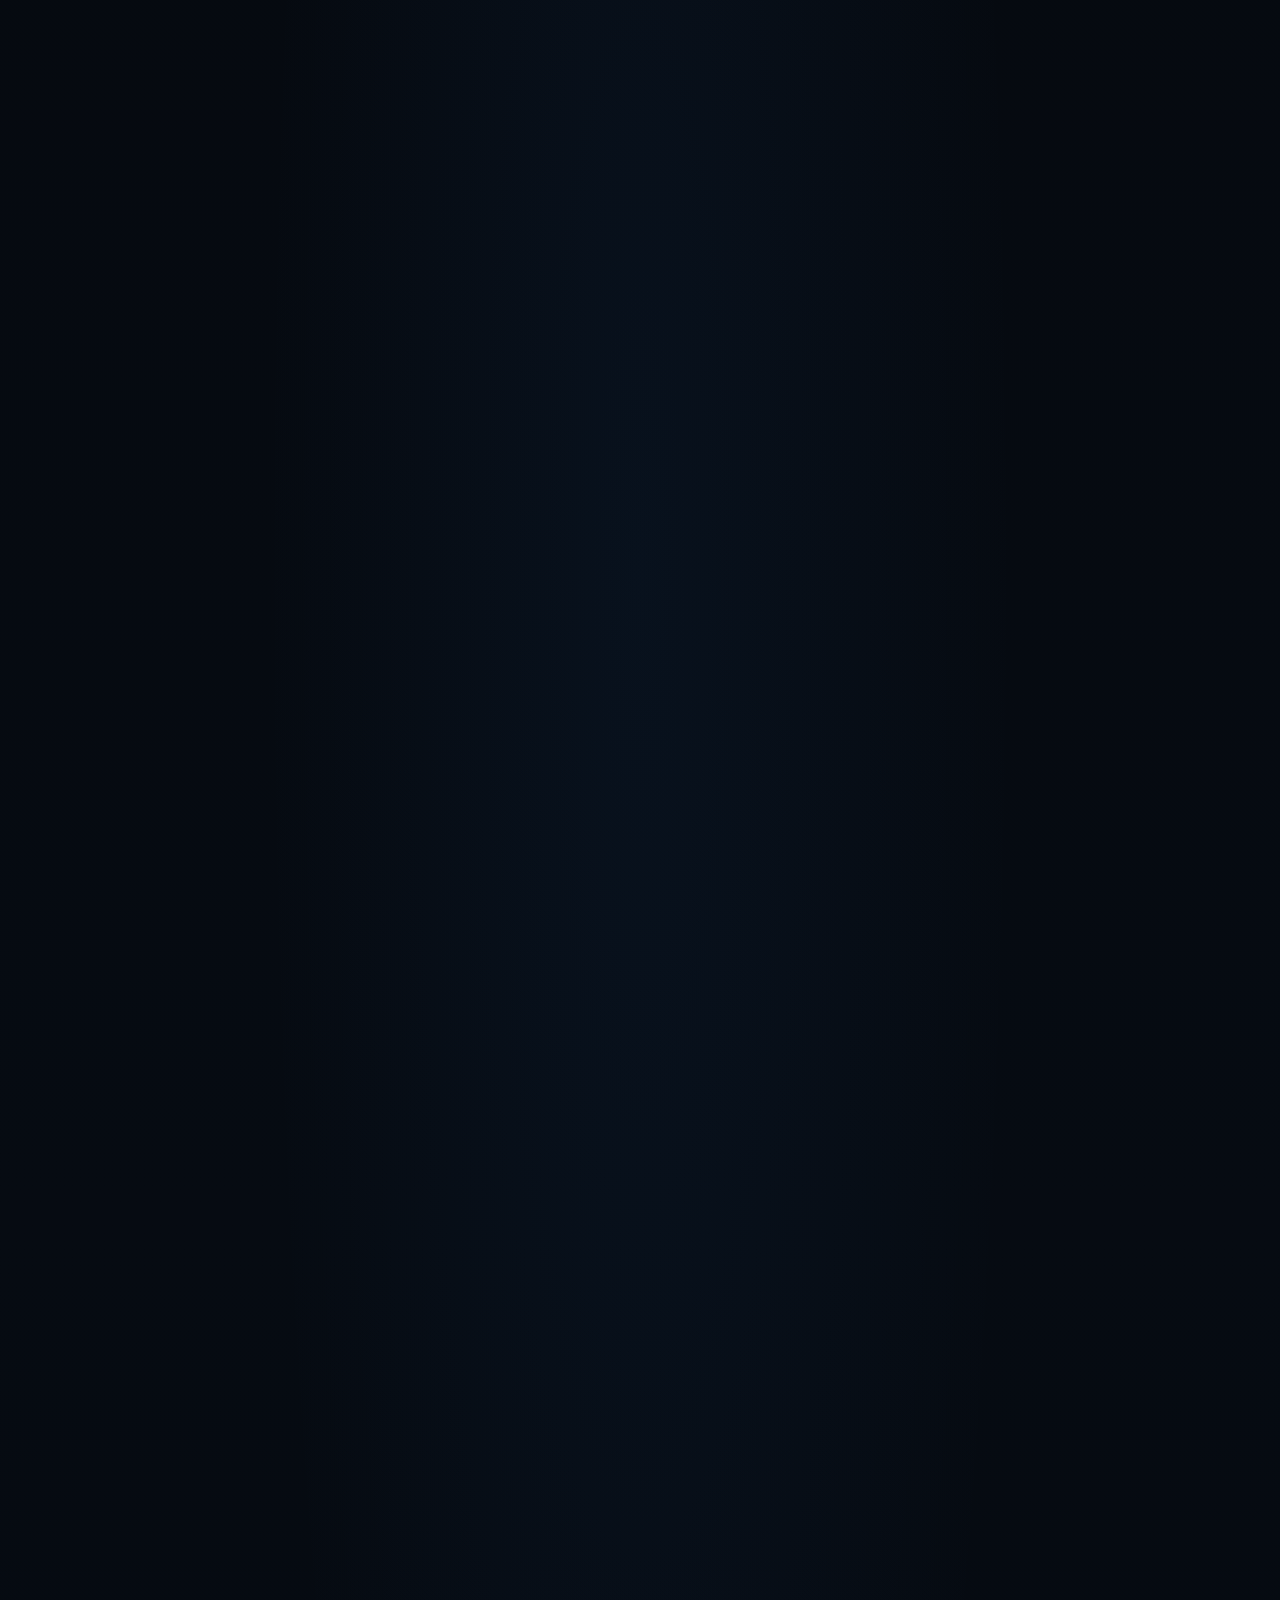
==== commit f94852f9: "Add contact email and phone number links to navigation; enhance user accessibility" ====
--- a/index.html
+++ b/index.html
@@ -52,11 +52,6 @@
     background:var(--bg-black);
     max-width:100%;
   }
-
-.home-section5,
-.home-section6{
-    scroll-margin-top:88px;
-}
 
   /* ===================== HEADER ===================== */
   .site-header{
@@ -5177,11 +5172,11 @@
       </span>
     </a>
 
-    <nav class="main-nav" id="mainNav">
+                    <a href="mailto:innovexa.technologies01@gmail.com">innovexa.technologies01@gmail.com</a>
       <a href="index.html">Home</a>
       <a href="about.html">About</a>
       <a href="services.html">Service</a>
-      <a href="industries.html">Industries</a>
+                    <a href="tel:+923247943761">324 7943761</a>
       <a href="projects.html">Portfolio</a>
       <a href="blog.html">Blog</a>
       <a href="contact.html" class="btn-premium mobile-cta">
@@ -8980,8 +8975,6 @@
 
     let currentPhase = -1;
 
-    let completionDispatched = false;
-
     let reducedMotion =
         window.matchMedia(
             "(prefers-reduced-motion: reduce)"
@@ -11234,18 +11227,6 @@
 
         }
 
-        if(
-            progress >= 1 &&
-            !completionDispatched
-        ){
-
-            completionDispatched = true;
-            window.dispatchEvent(
-                new CustomEvent("home:section4-complete")
-            );
-
-        }
-
 
         updateUI();
 
@@ -11935,8 +11916,6 @@
     let nodes = [];
 
     let animationId = null;
-
-    let completionDispatched = false;
 
     let autoProgressStarted = false;
 
@@ -13960,30 +13939,6 @@
                 ? 1
                 : .075
             );
-
-        if(
-            Math.abs(
-                currentProgress -
-                targetProgress
-            ) < .0001
-        ){
-
-            currentProgress =
-                targetProgress;
-
-        }
-
-        if(
-            currentProgress >= 1 &&
-            !completionDispatched
-        ){
-
-            completionDispatched = true;
-            window.dispatchEvent(
-                new CustomEvent("home:section5-complete")
-            );
-
-        }
 
 
         smoothMouseX =
@@ -14995,51 +14950,5 @@
   });
 </script>
 
-<script>
-
-    (() => {
-
-        "use strict";
-
-        const section5 =
-            document.querySelector(".home-section5");
-
-        const section6 =
-            document.querySelector(".home-section6");
-
-        const reducedMotion =
-            window.matchMedia(
-                "(prefers-reduced-motion: reduce)"
-            ).matches;
-
-        const scrollToSection = (section) => {
-
-            if(!section){
-                return;
-            }
-
-            section.scrollIntoView({
-                behavior: reducedMotion ? "auto" : "smooth",
-                block: "start"
-            });
-
-        };
-
-        window.addEventListener(
-            "home:section4-complete",
-            () => scrollToSection(section5),
-            {once:true}
-        );
-
-        window.addEventListener(
-            "home:section5-complete",
-            () => scrollToSection(section6),
-            {once:true}
-        );
-
-    })();
-
-</script>
-
 </body>
 </html>
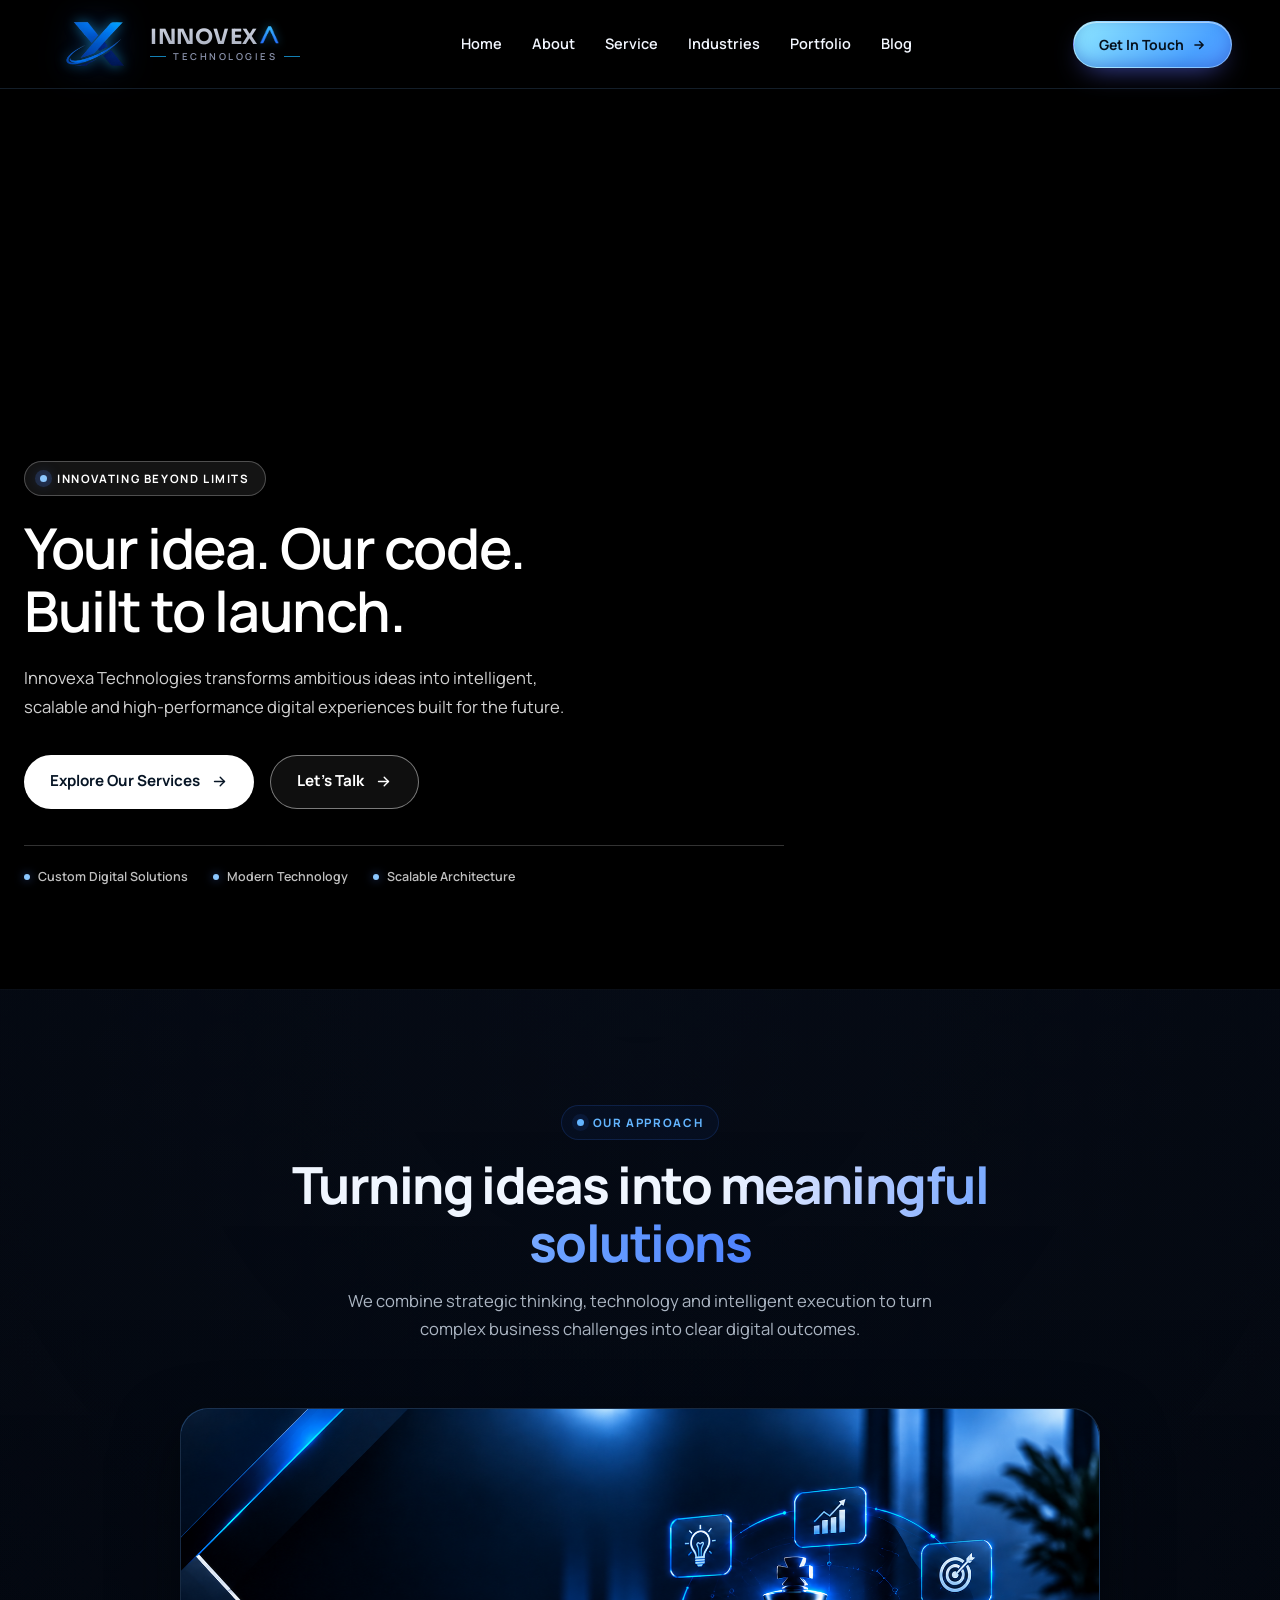
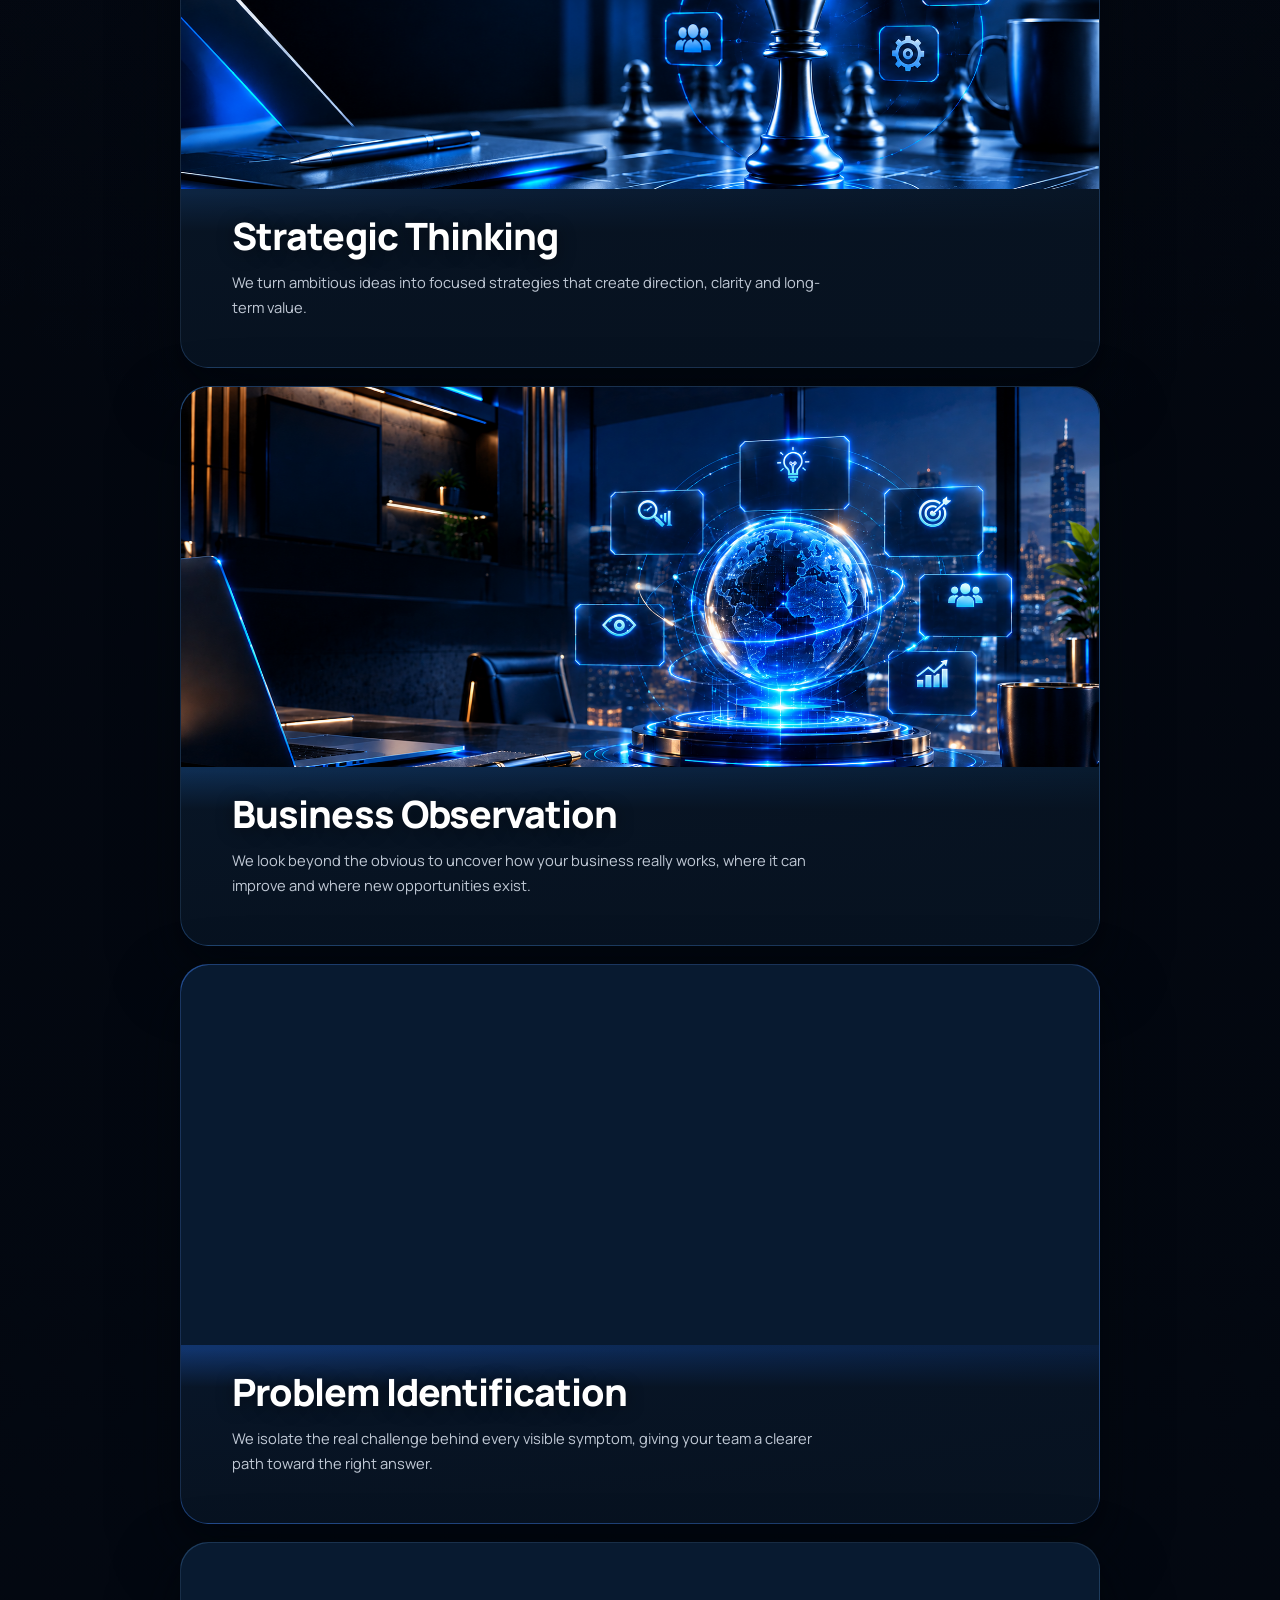
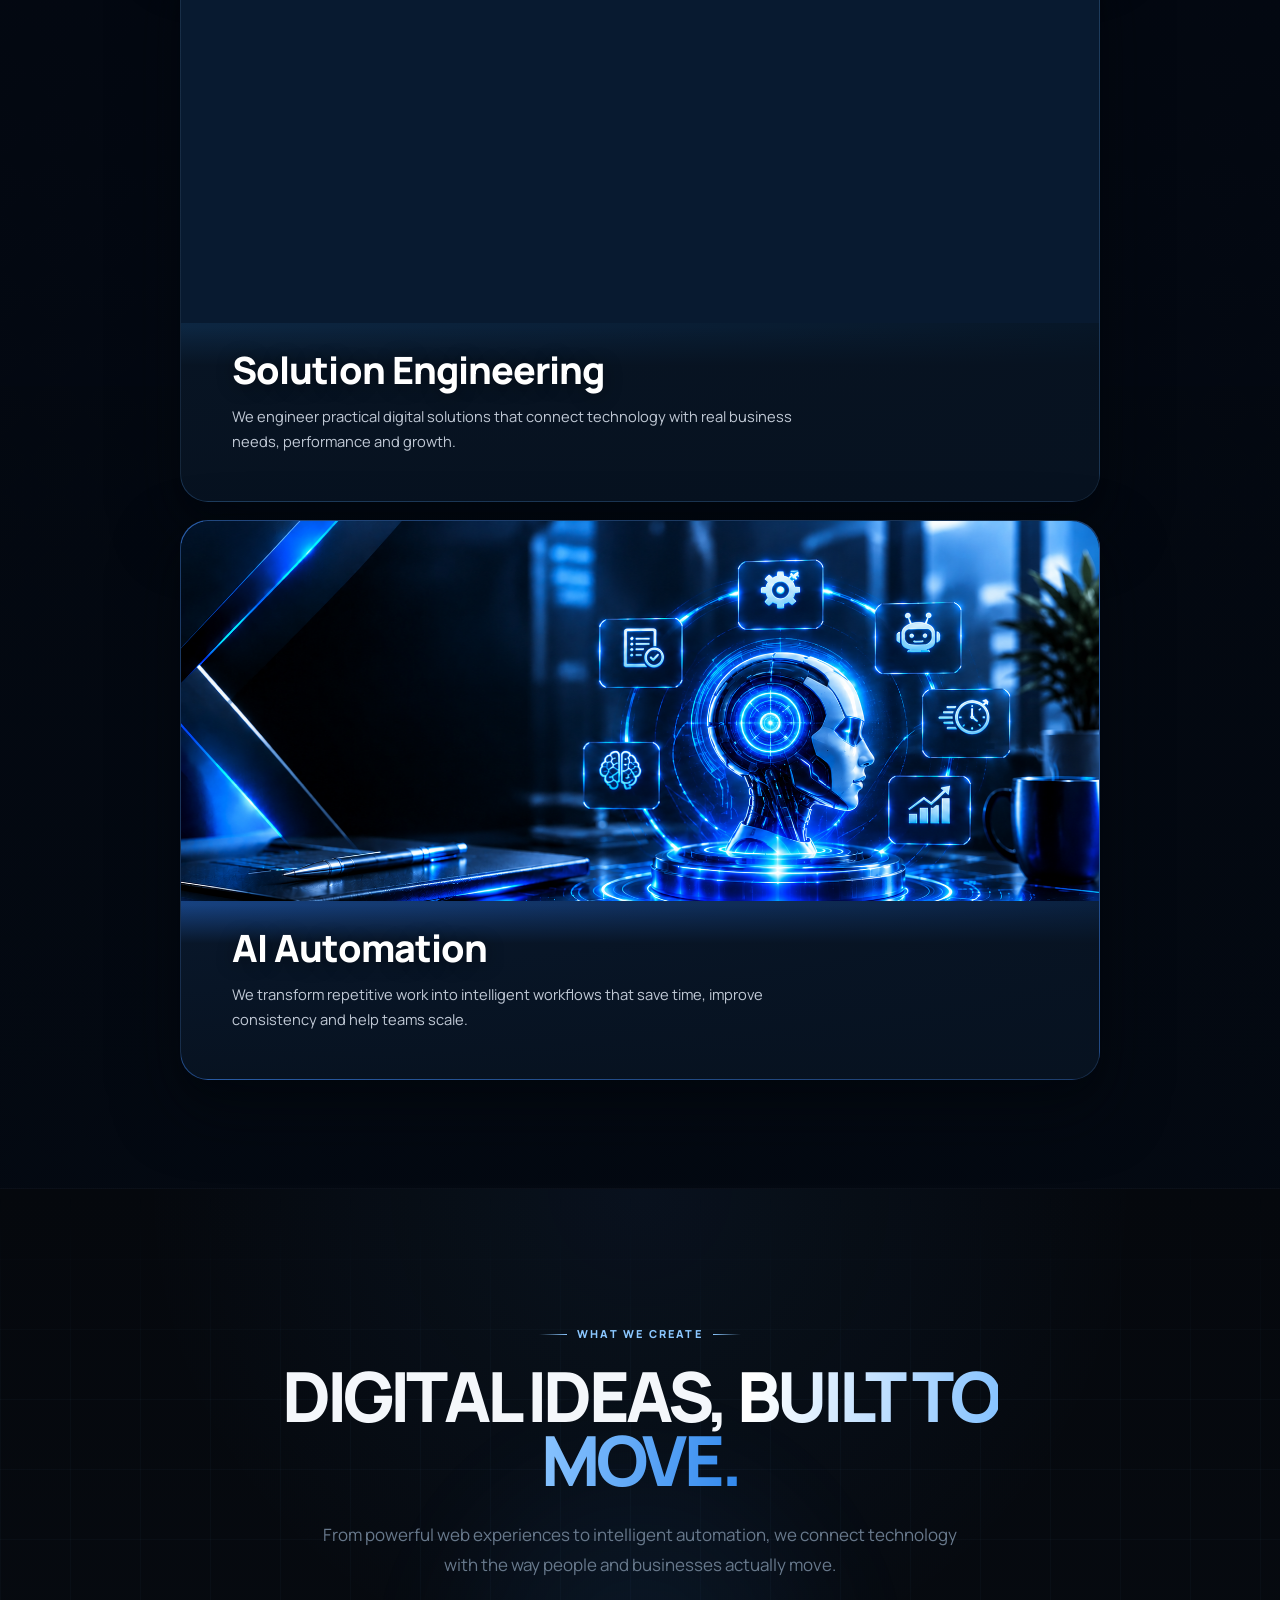
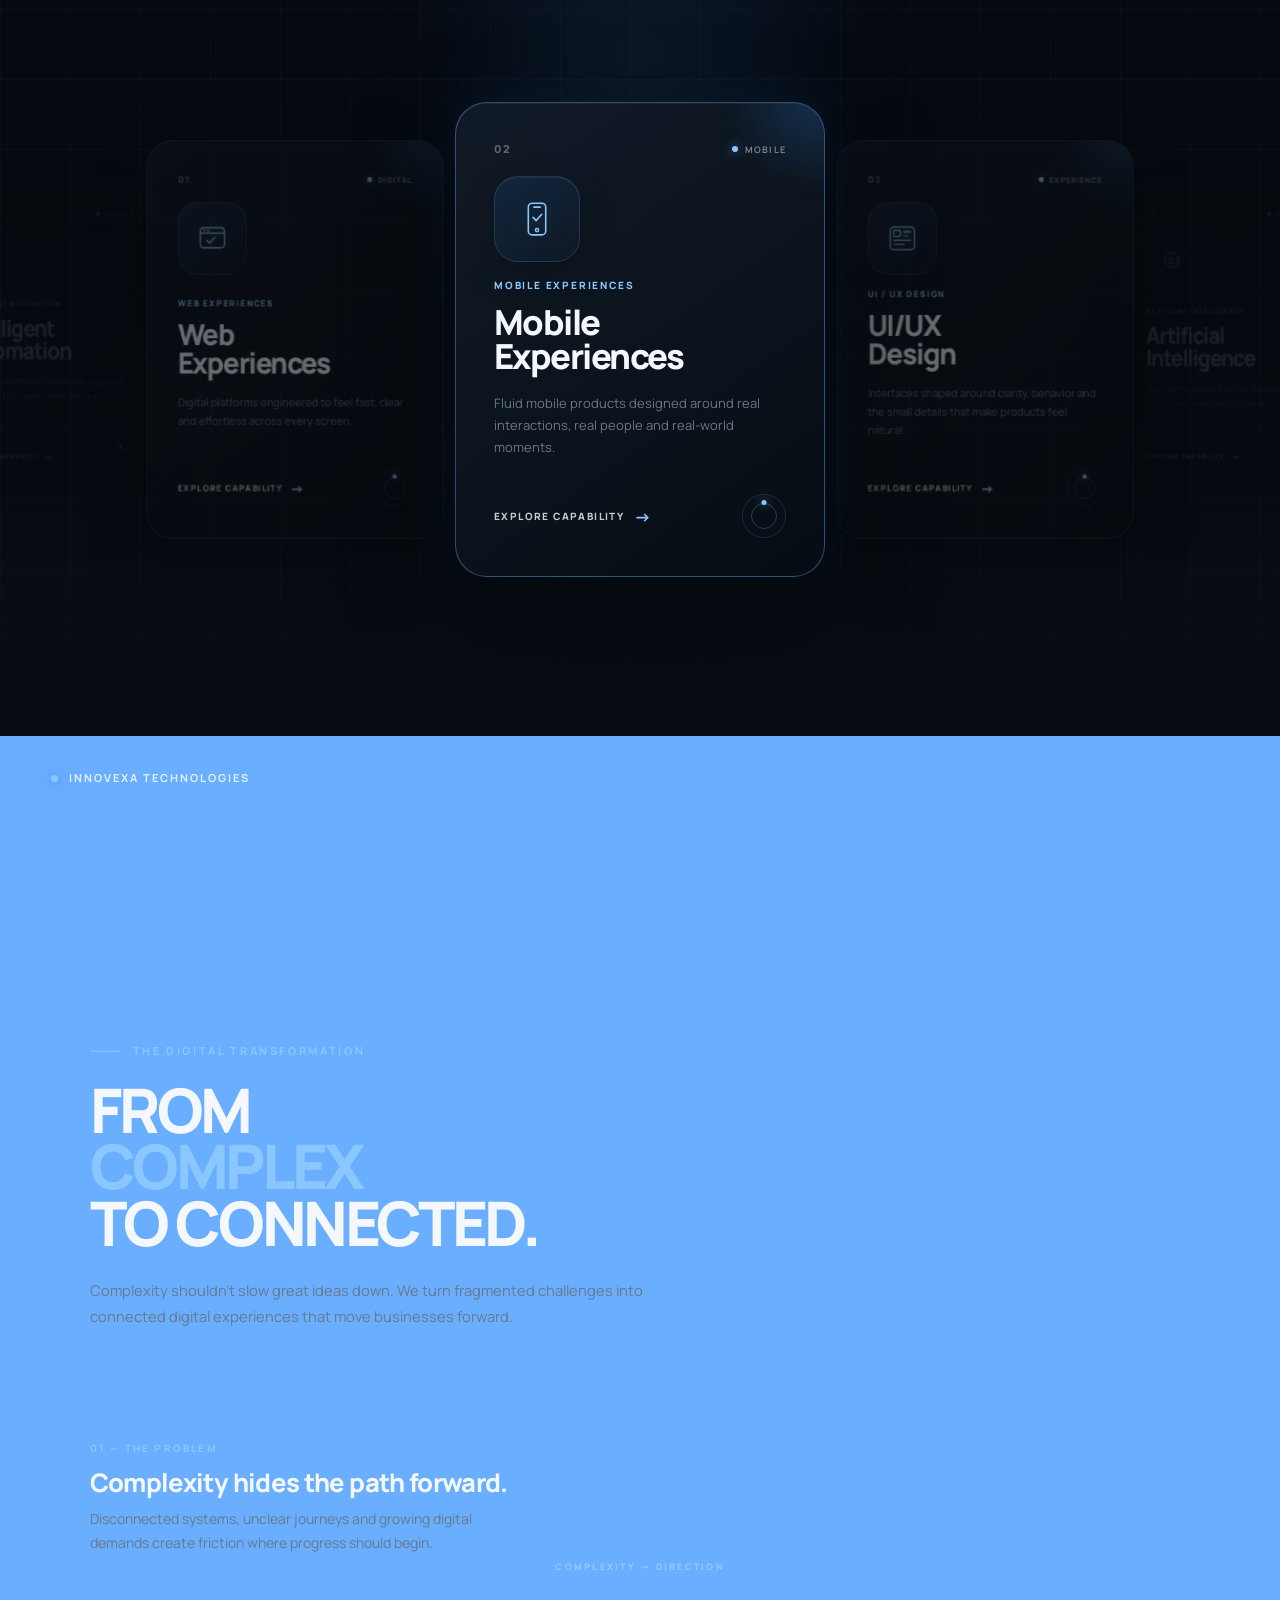
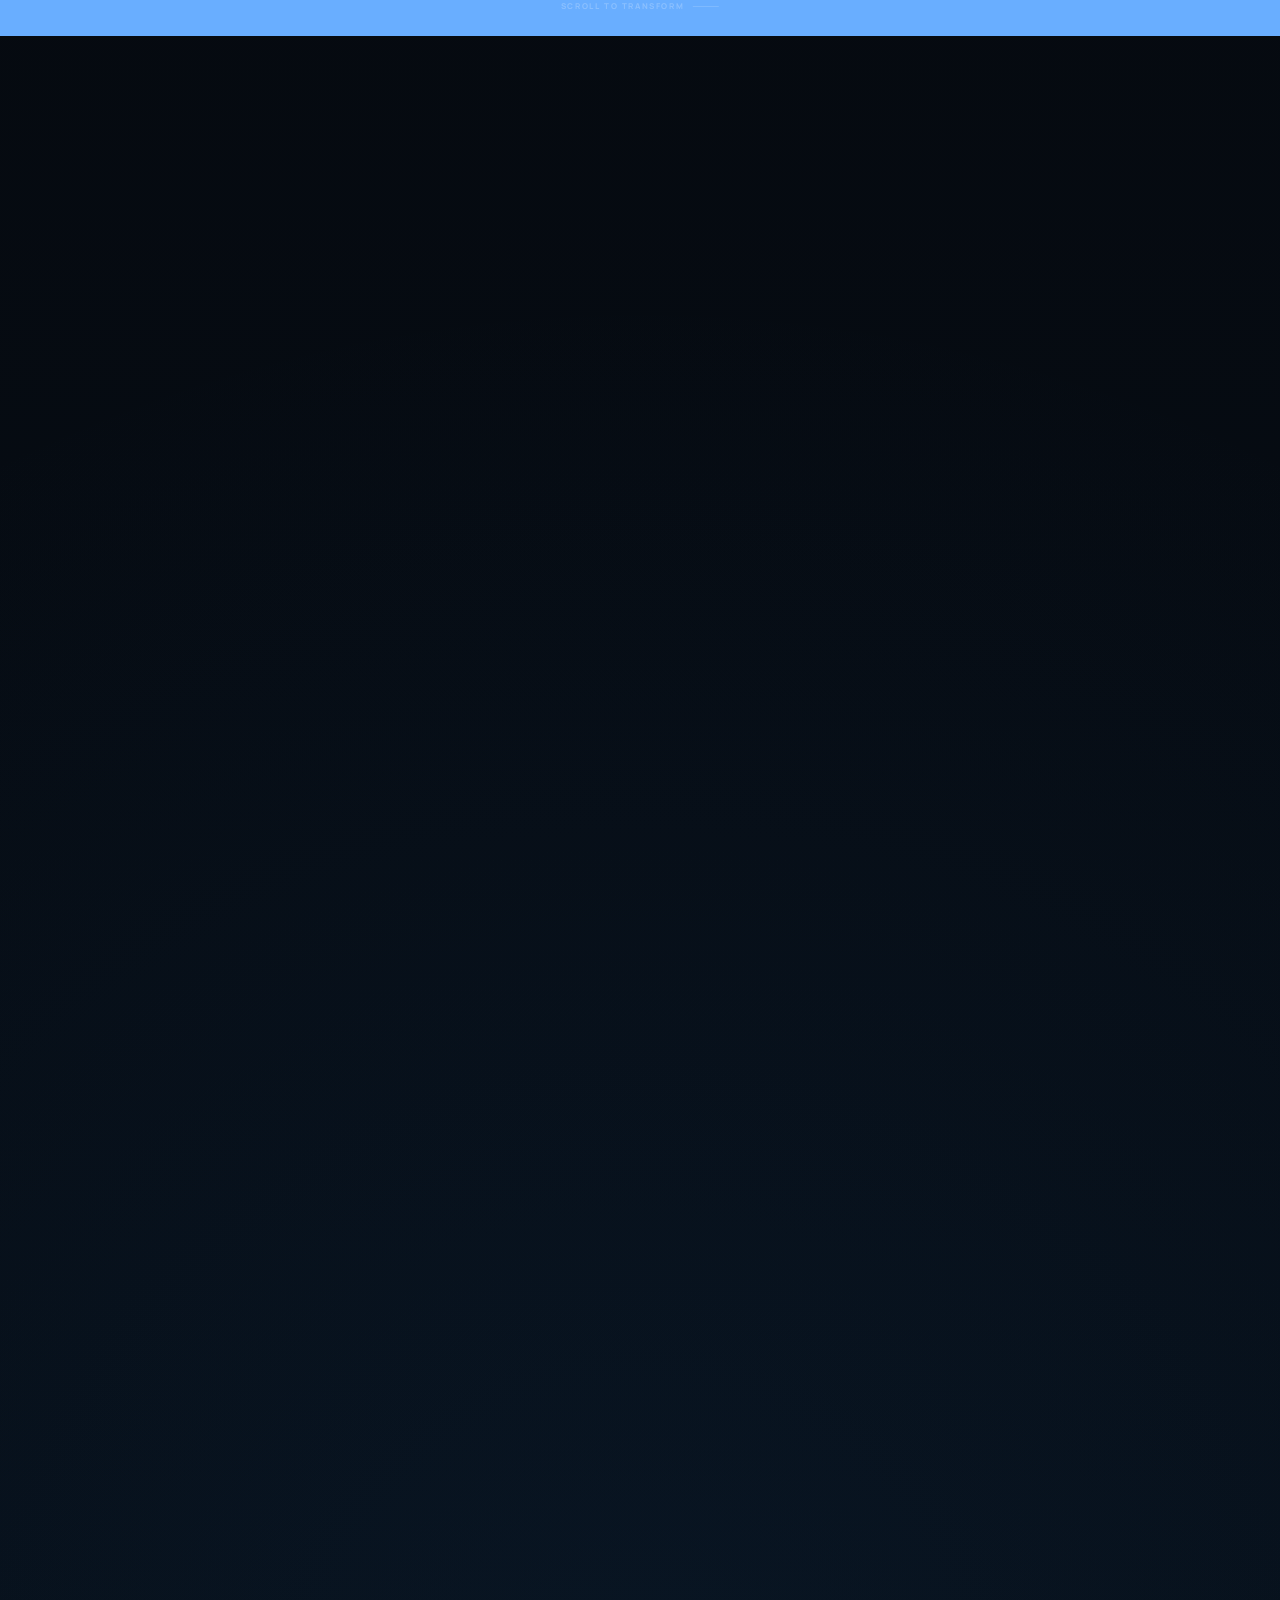
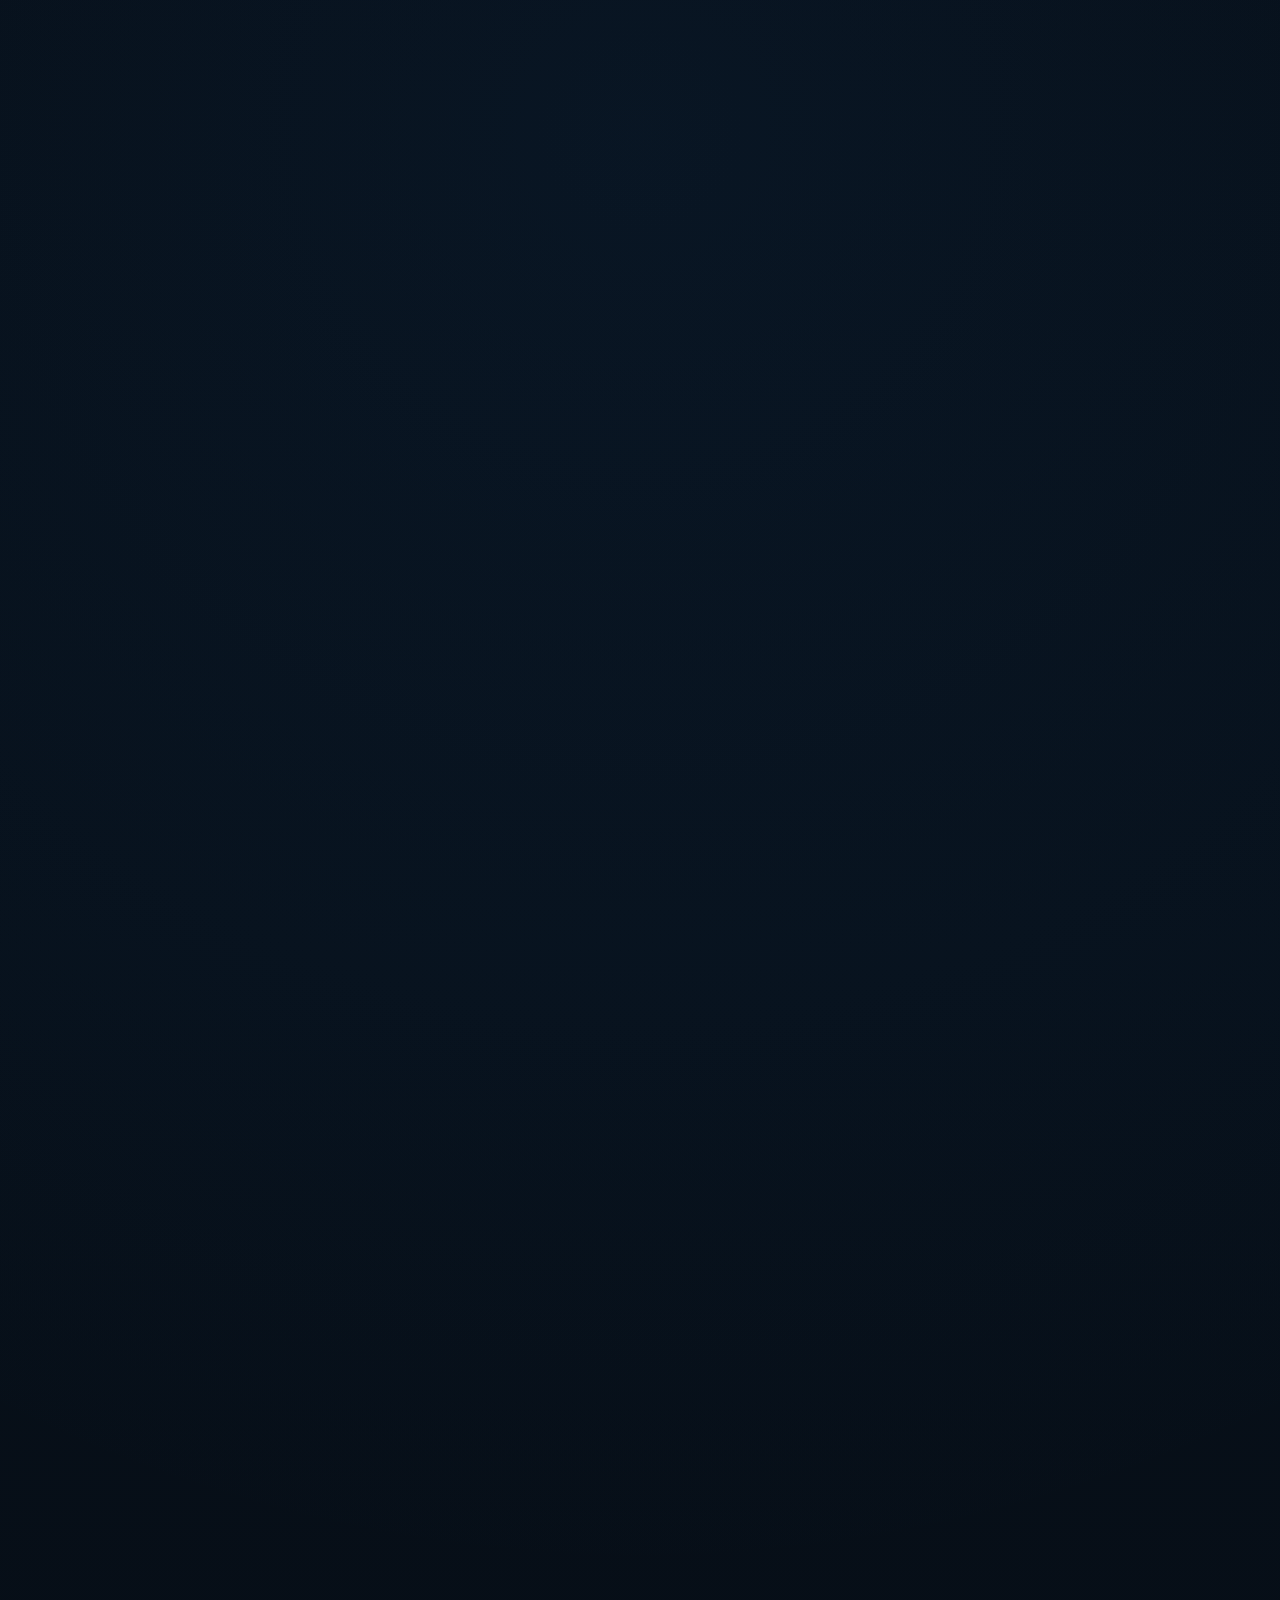
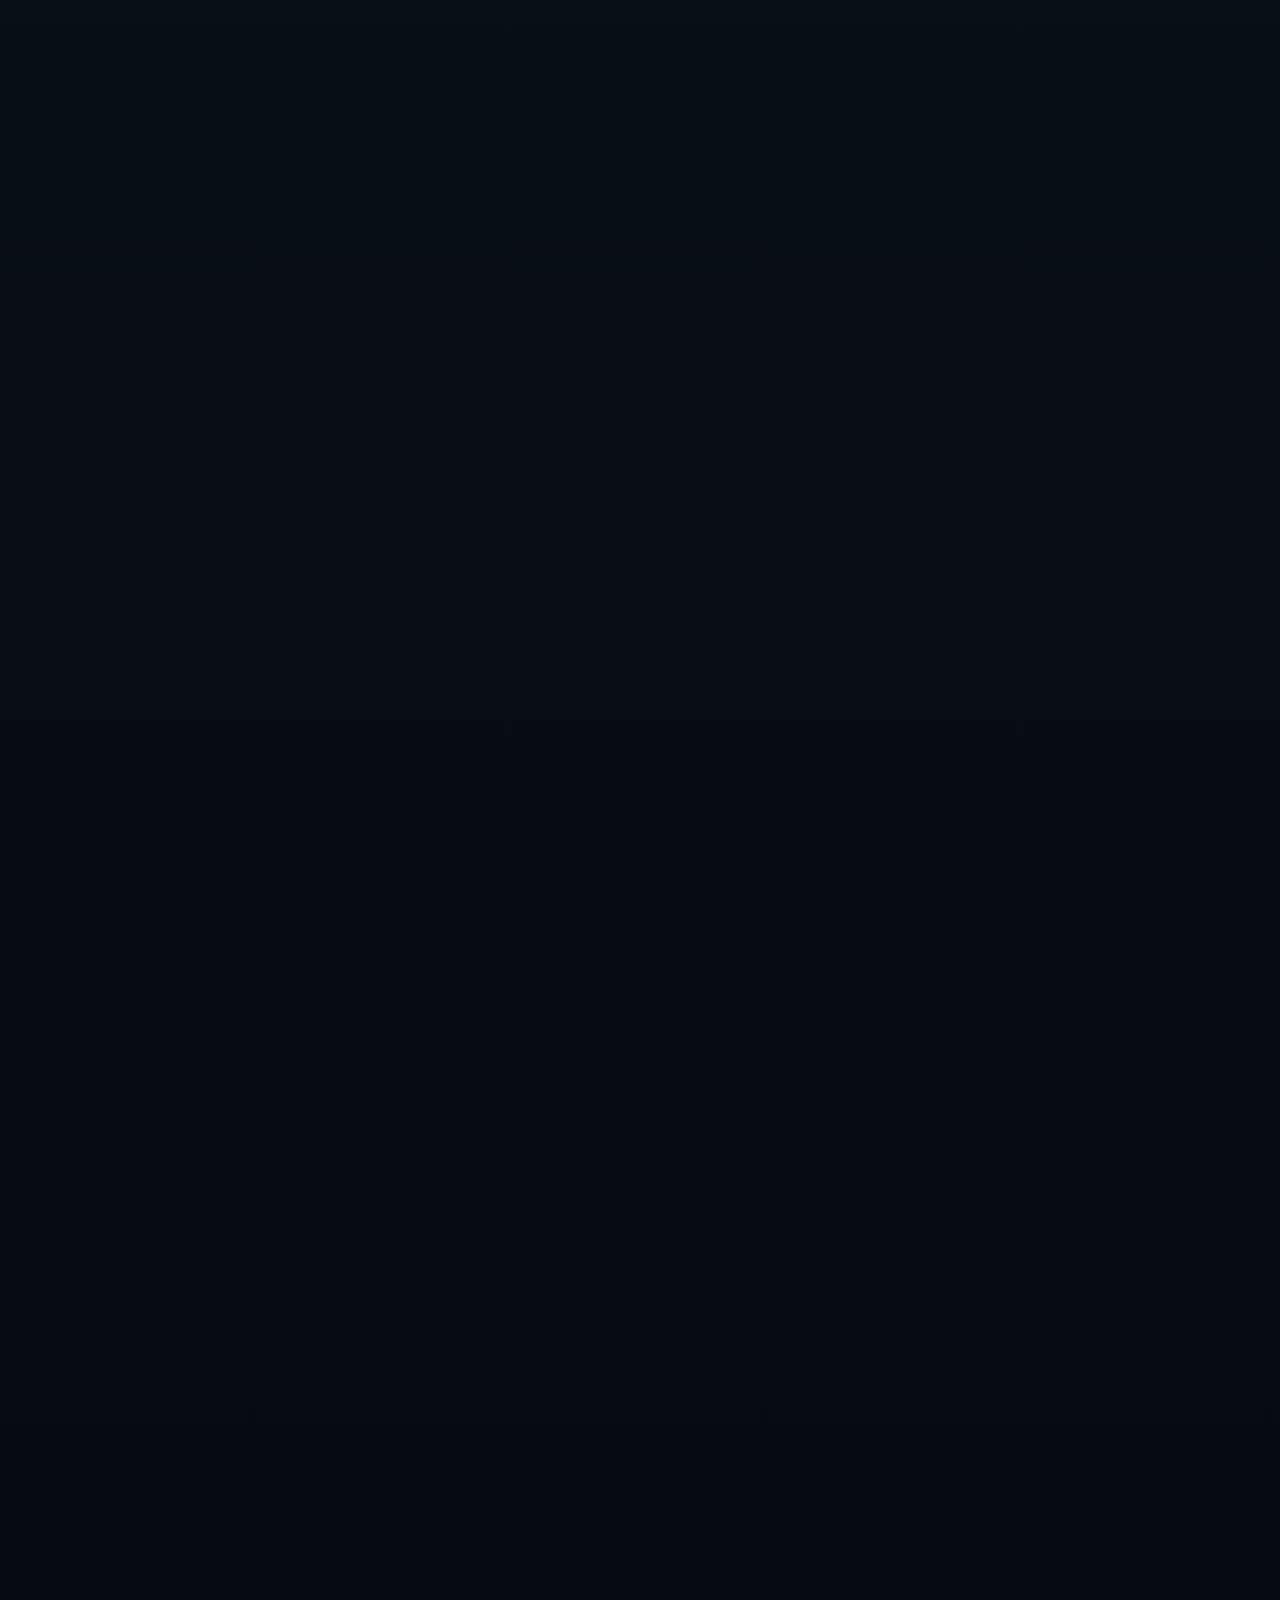
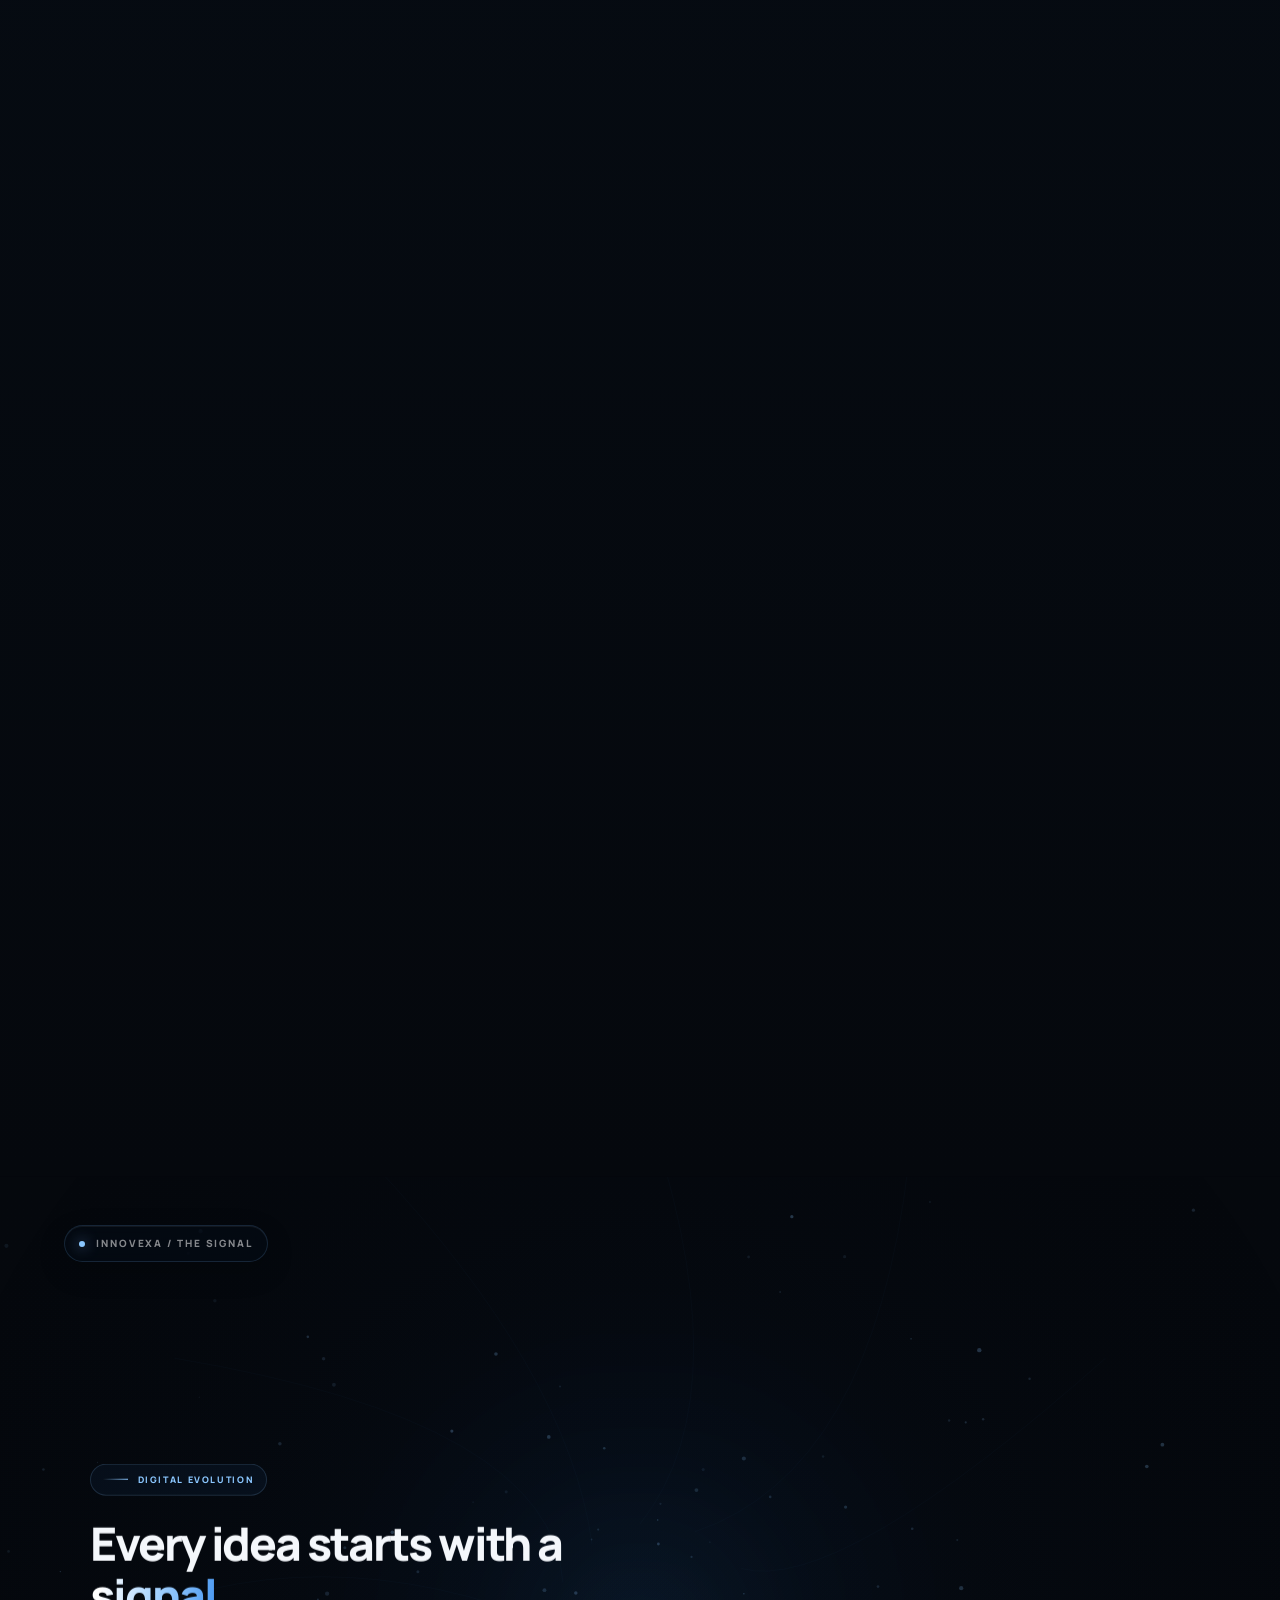
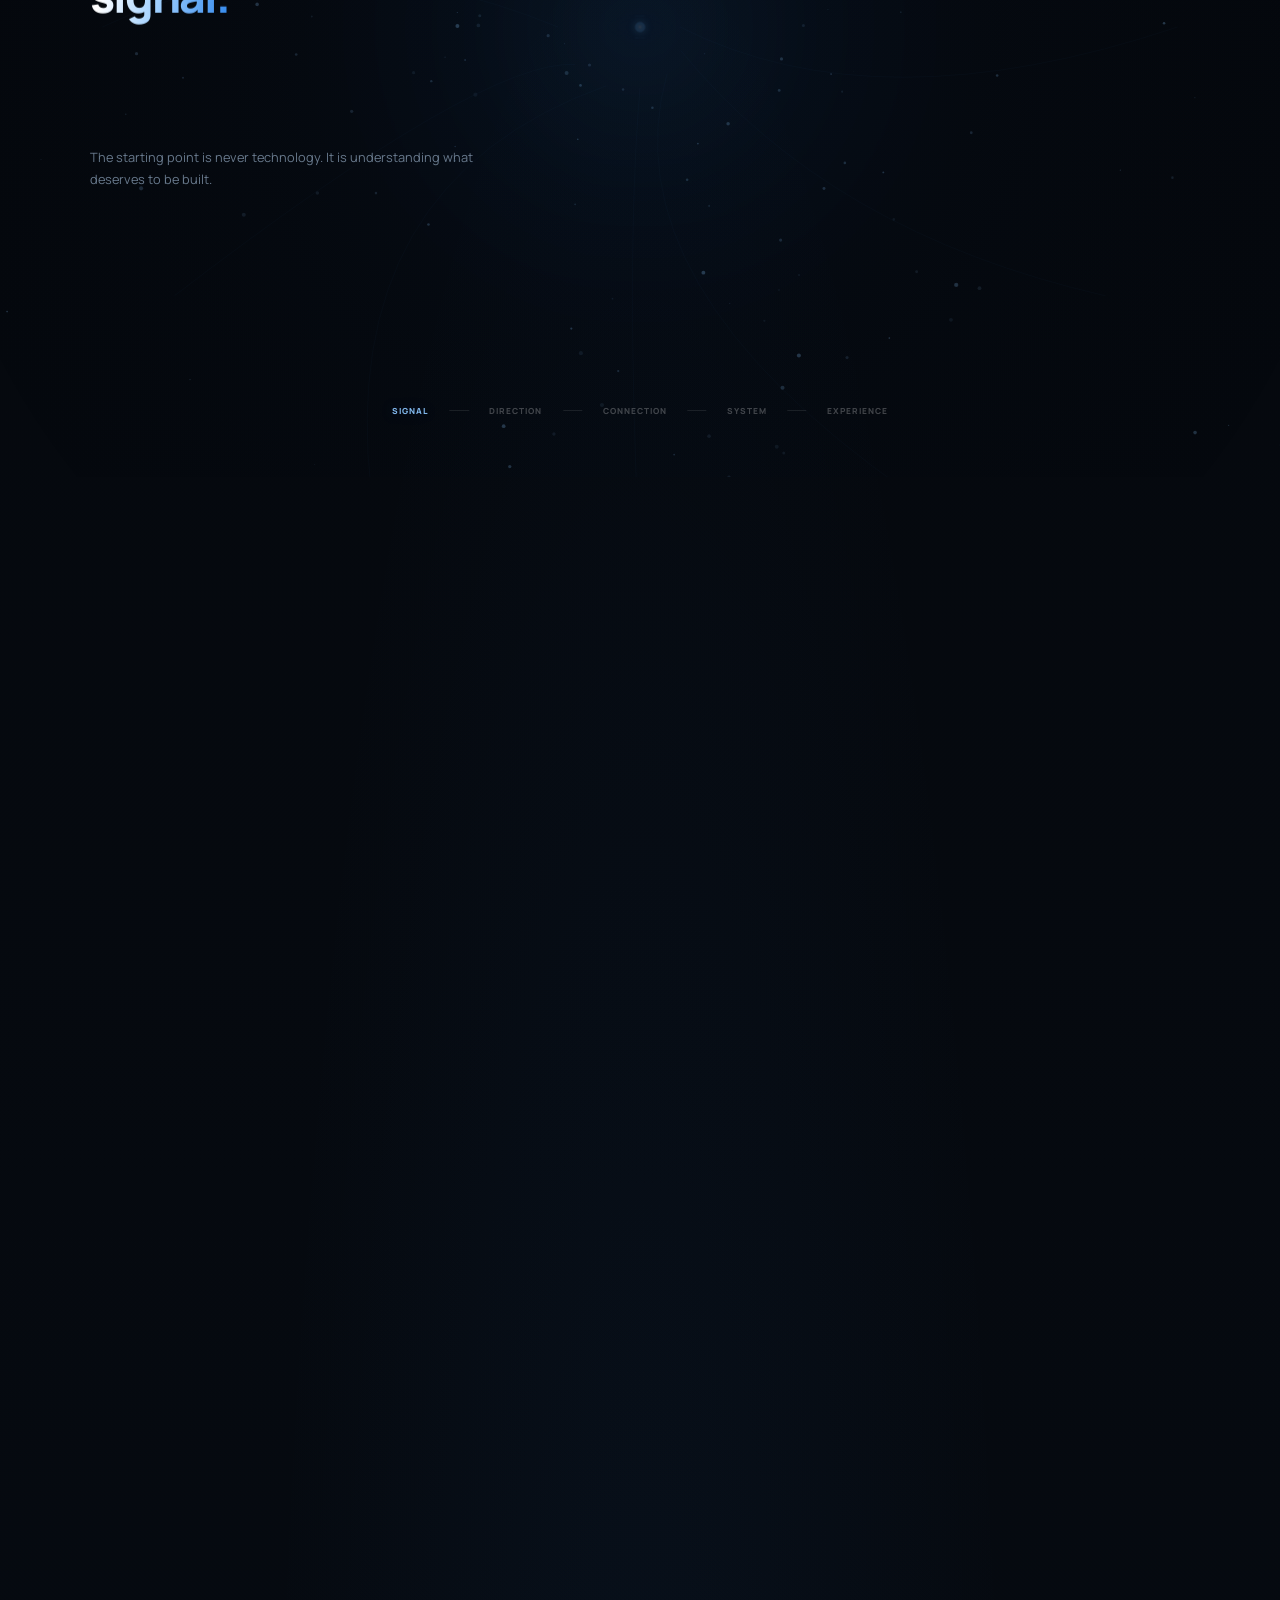
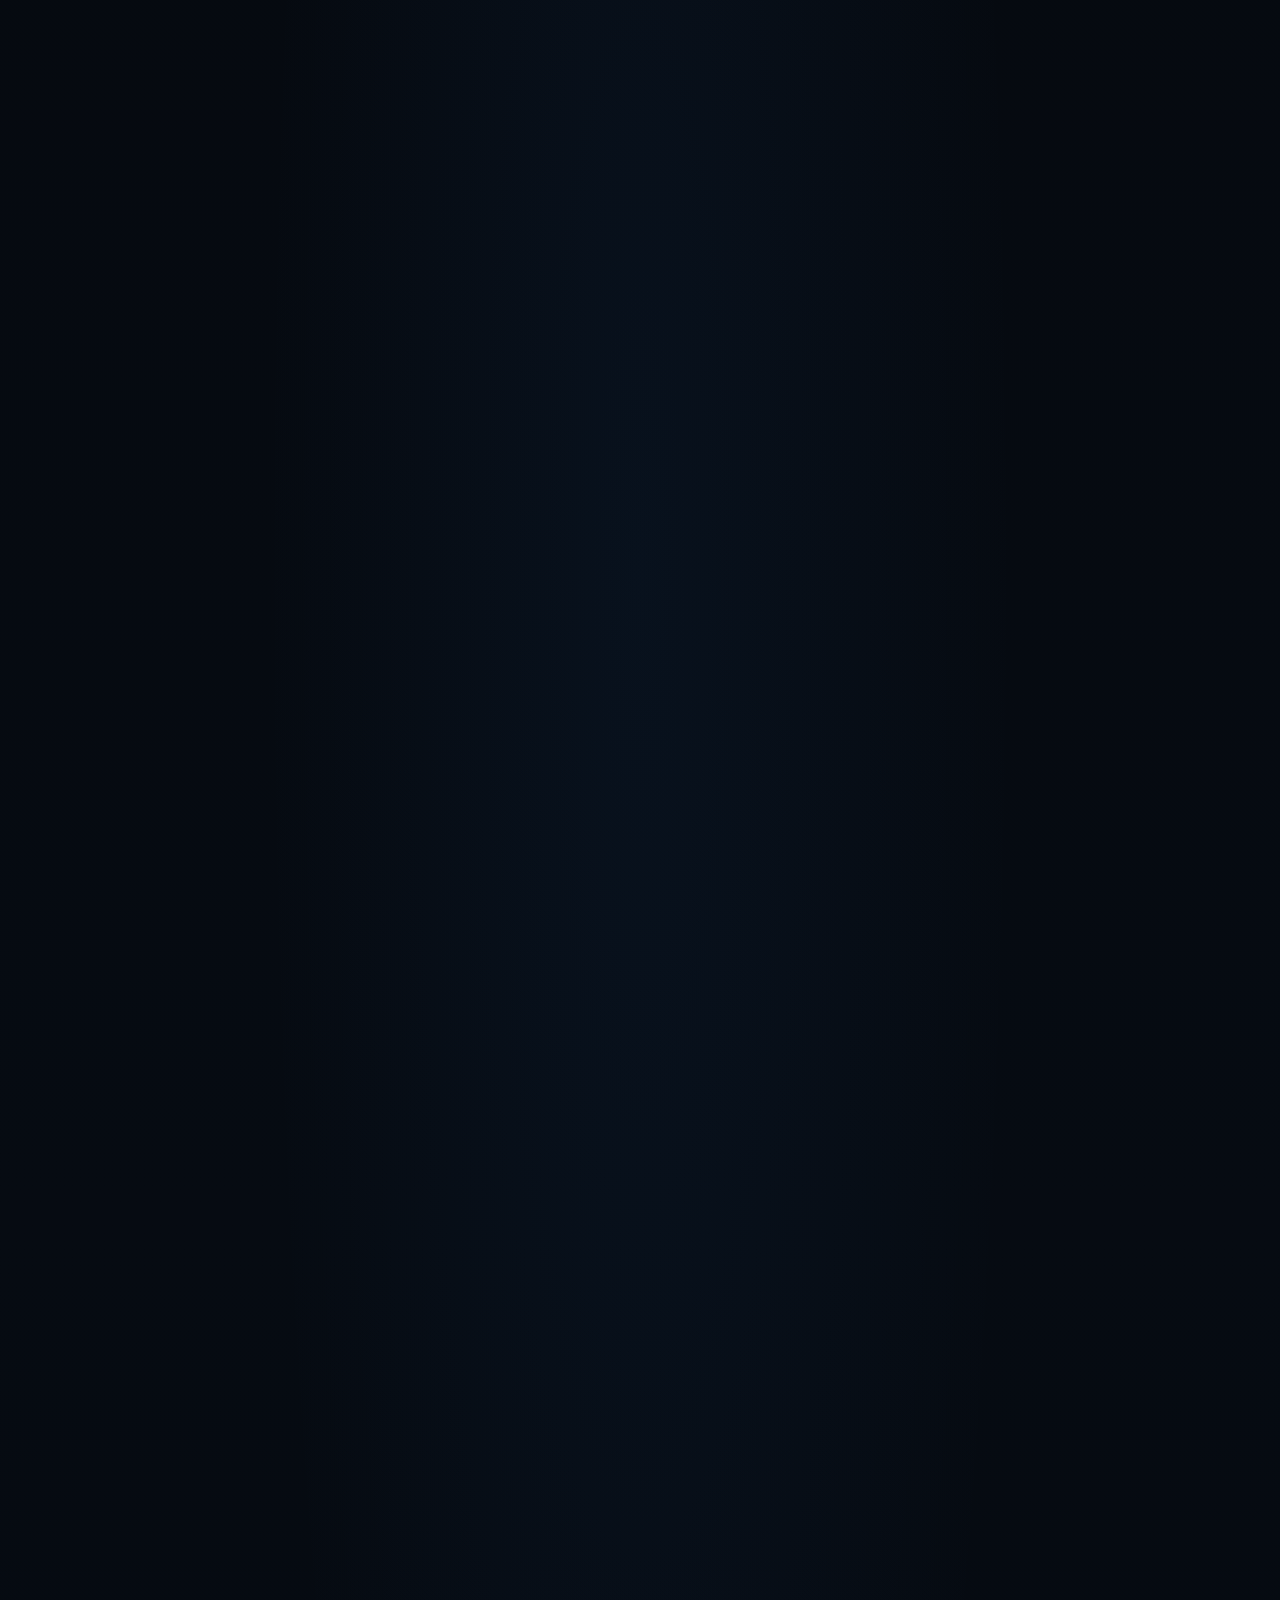
==== commit 3349487c: "change the position" ====
--- a/index.html
+++ b/index.html
@@ -53,6 +53,11 @@
     max-width:100%;
   }
 
+.home-section5,
+.home-section6{
+    scroll-margin-top:88px;
+}
+
   /* ===================== HEADER ===================== */
   .site-header{
     position:sticky;
@@ -510,7 +515,7 @@
 
   .footer-bottom-inner p{color:var(--text-muted);font-size:13px;}
 
-  .footer-legal{display:flex;gap:22px;}
+    .footer-legal{display:flex;gap:22px;margin-right:80px;}
   .footer-legal a{color:var(--text-muted);font-size:13px;transition:color .25s ease;}
   .footer-legal a:hover{color:var(--blue-2);}
 
@@ -5172,11 +5177,11 @@
       </span>
     </a>
 
-                    <a href="mailto:innovexa.technologies01@gmail.com">innovexa.technologies01@gmail.com</a>
+    <nav class="main-nav" id="mainNav">
       <a href="index.html">Home</a>
       <a href="about.html">About</a>
       <a href="services.html">Service</a>
-                    <a href="tel:+923247943761">324 7943761</a>
+      <a href="industries.html">Industries</a>
       <a href="projects.html">Portfolio</a>
       <a href="blog.html">Blog</a>
       <a href="contact.html" class="btn-premium mobile-cta">
@@ -8975,6 +8980,8 @@
 
     let currentPhase = -1;
 
+    let completionDispatched = false;
+
     let reducedMotion =
         window.matchMedia(
             "(prefers-reduced-motion: reduce)"
@@ -11227,6 +11234,18 @@
 
         }
 
+        if(
+            progress >= 1 &&
+            !completionDispatched
+        ){
+
+            completionDispatched = true;
+            window.dispatchEvent(
+                new CustomEvent("home:section4-complete")
+            );
+
+        }
+
 
         updateUI();
 
@@ -11916,6 +11935,8 @@
     let nodes = [];
 
     let animationId = null;
+
+    let completionDispatched = false;
 
     let autoProgressStarted = false;
 
@@ -13939,6 +13960,30 @@
                 ? 1
                 : .075
             );
+
+        if(
+            Math.abs(
+                currentProgress -
+                targetProgress
+            ) < .0001
+        ){
+
+            currentProgress =
+                targetProgress;
+
+        }
+
+        if(
+            currentProgress >= 1 &&
+            !completionDispatched
+        ){
+
+            completionDispatched = true;
+            window.dispatchEvent(
+                new CustomEvent("home:section5-complete")
+            );
+
+        }
 
 
         smoothMouseX =
@@ -14950,5 +14995,51 @@
   });
 </script>
 
+<script>
+
+    (() => {
+
+        "use strict";
+
+        const section5 =
+            document.querySelector(".home-section5");
+
+        const section6 =
+            document.querySelector(".home-section6");
+
+        const reducedMotion =
+            window.matchMedia(
+                "(prefers-reduced-motion: reduce)"
+            ).matches;
+
+        const scrollToSection = (section) => {
+
+            if(!section){
+                return;
+            }
+
+            section.scrollIntoView({
+                behavior: reducedMotion ? "auto" : "smooth",
+                block: "start"
+            });
+
+        };
+
+        window.addEventListener(
+            "home:section4-complete",
+            () => scrollToSection(section5),
+            {once:true}
+        );
+
+        window.addEventListener(
+            "home:section5-complete",
+            () => scrollToSection(section6),
+            {once:true}
+        );
+
+    })();
+
+</script>
+
 </body>
 </html>
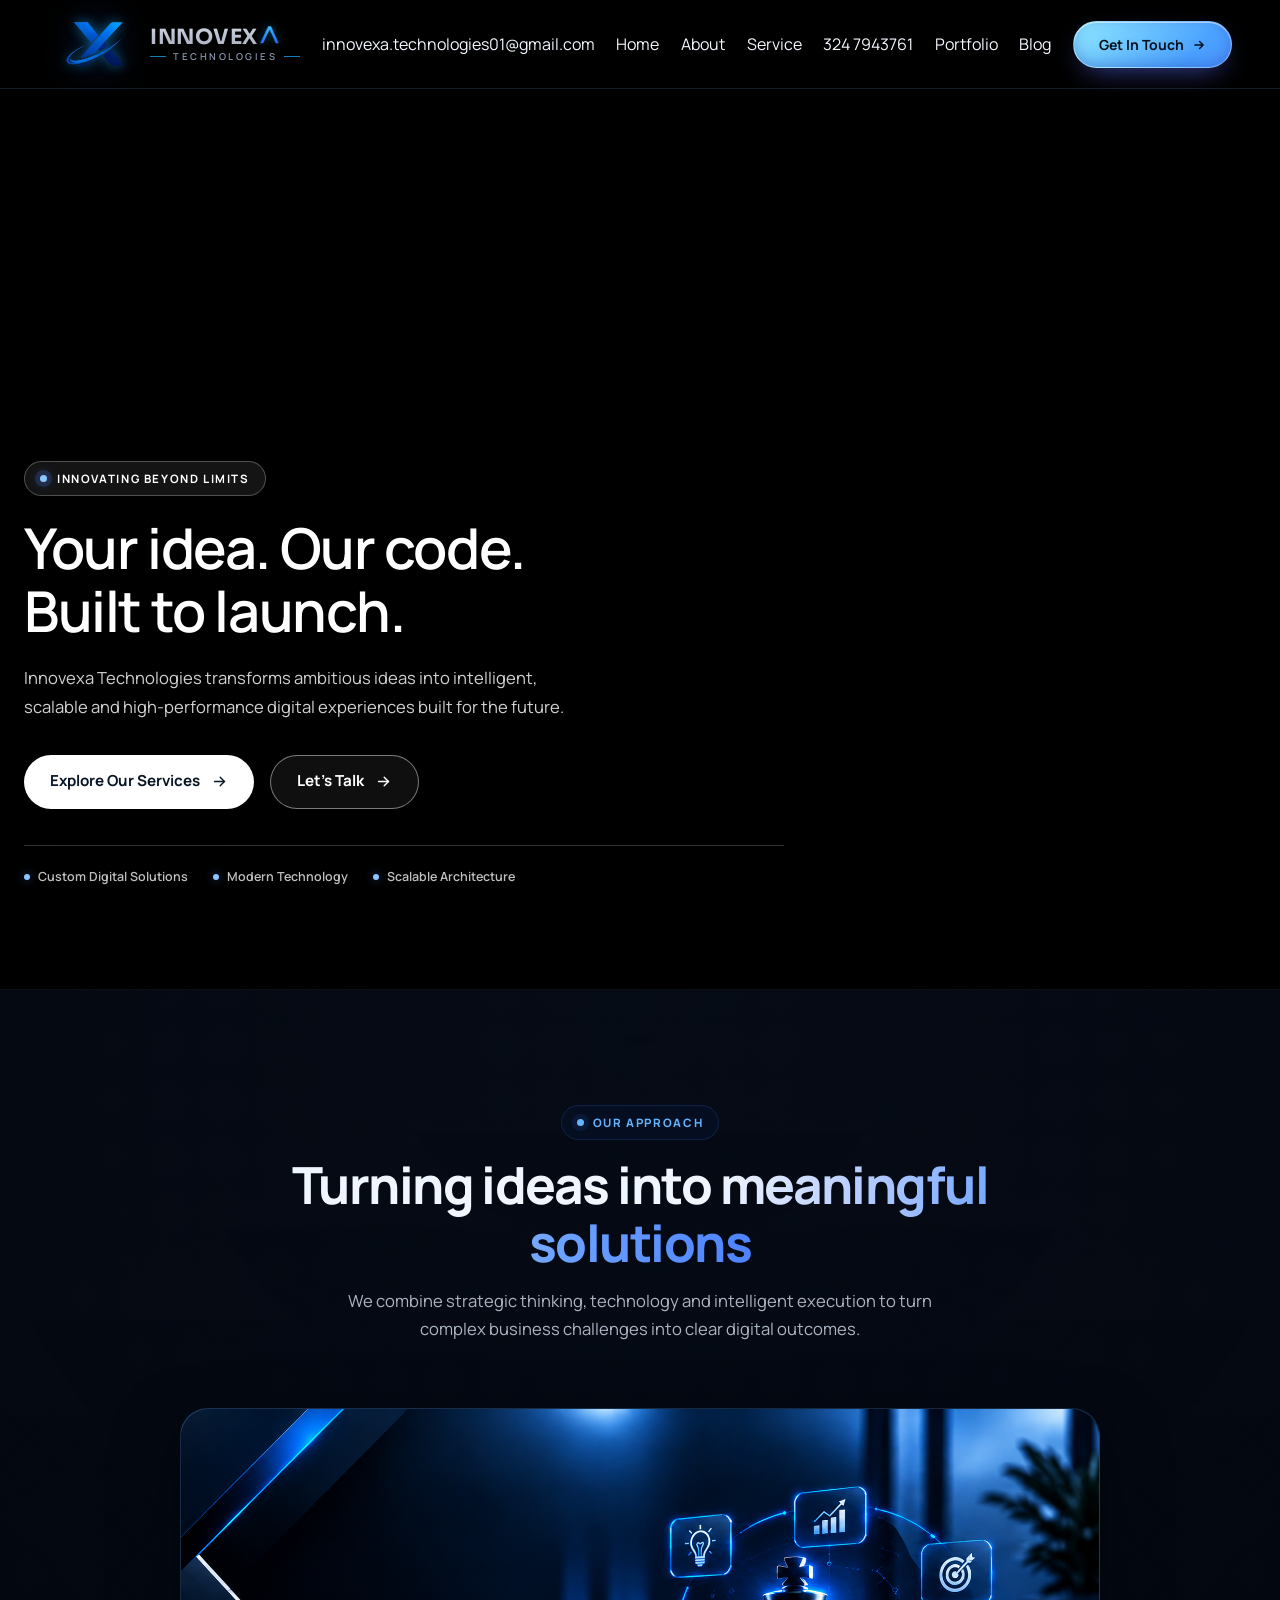
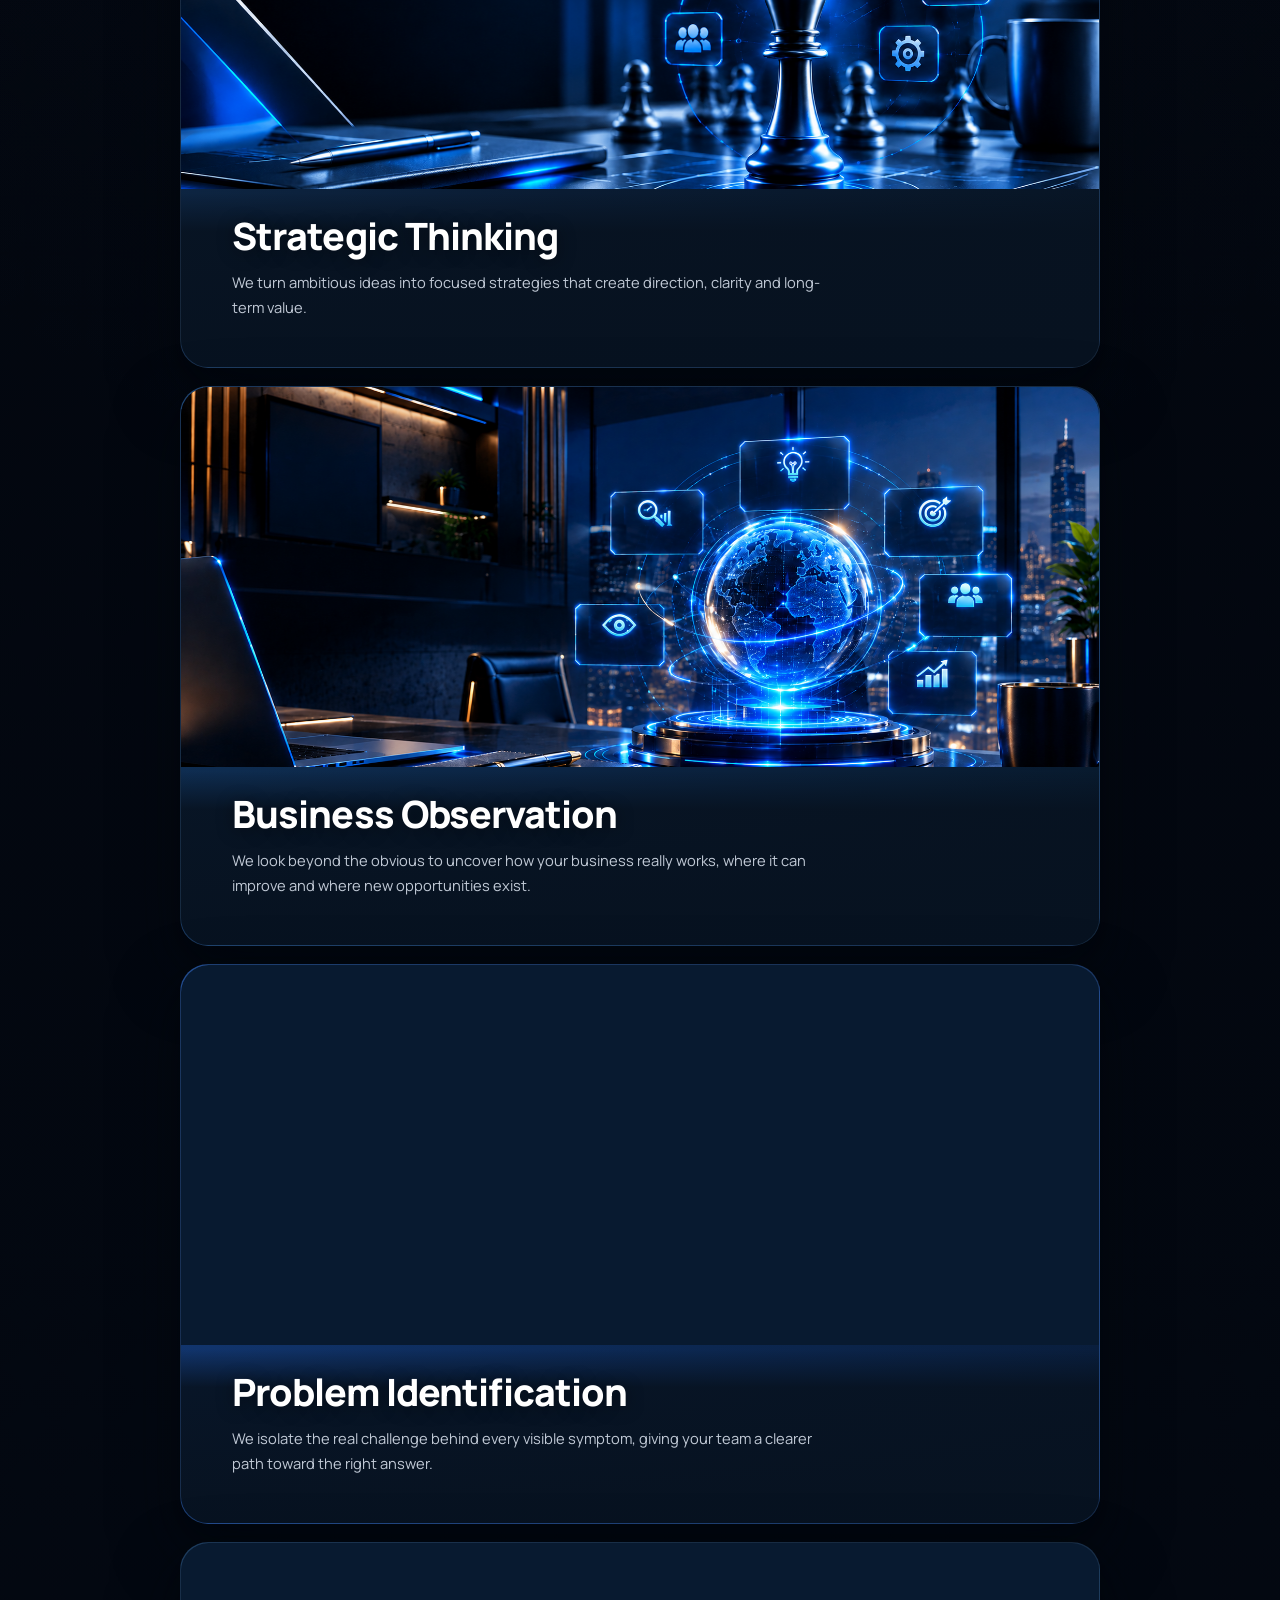
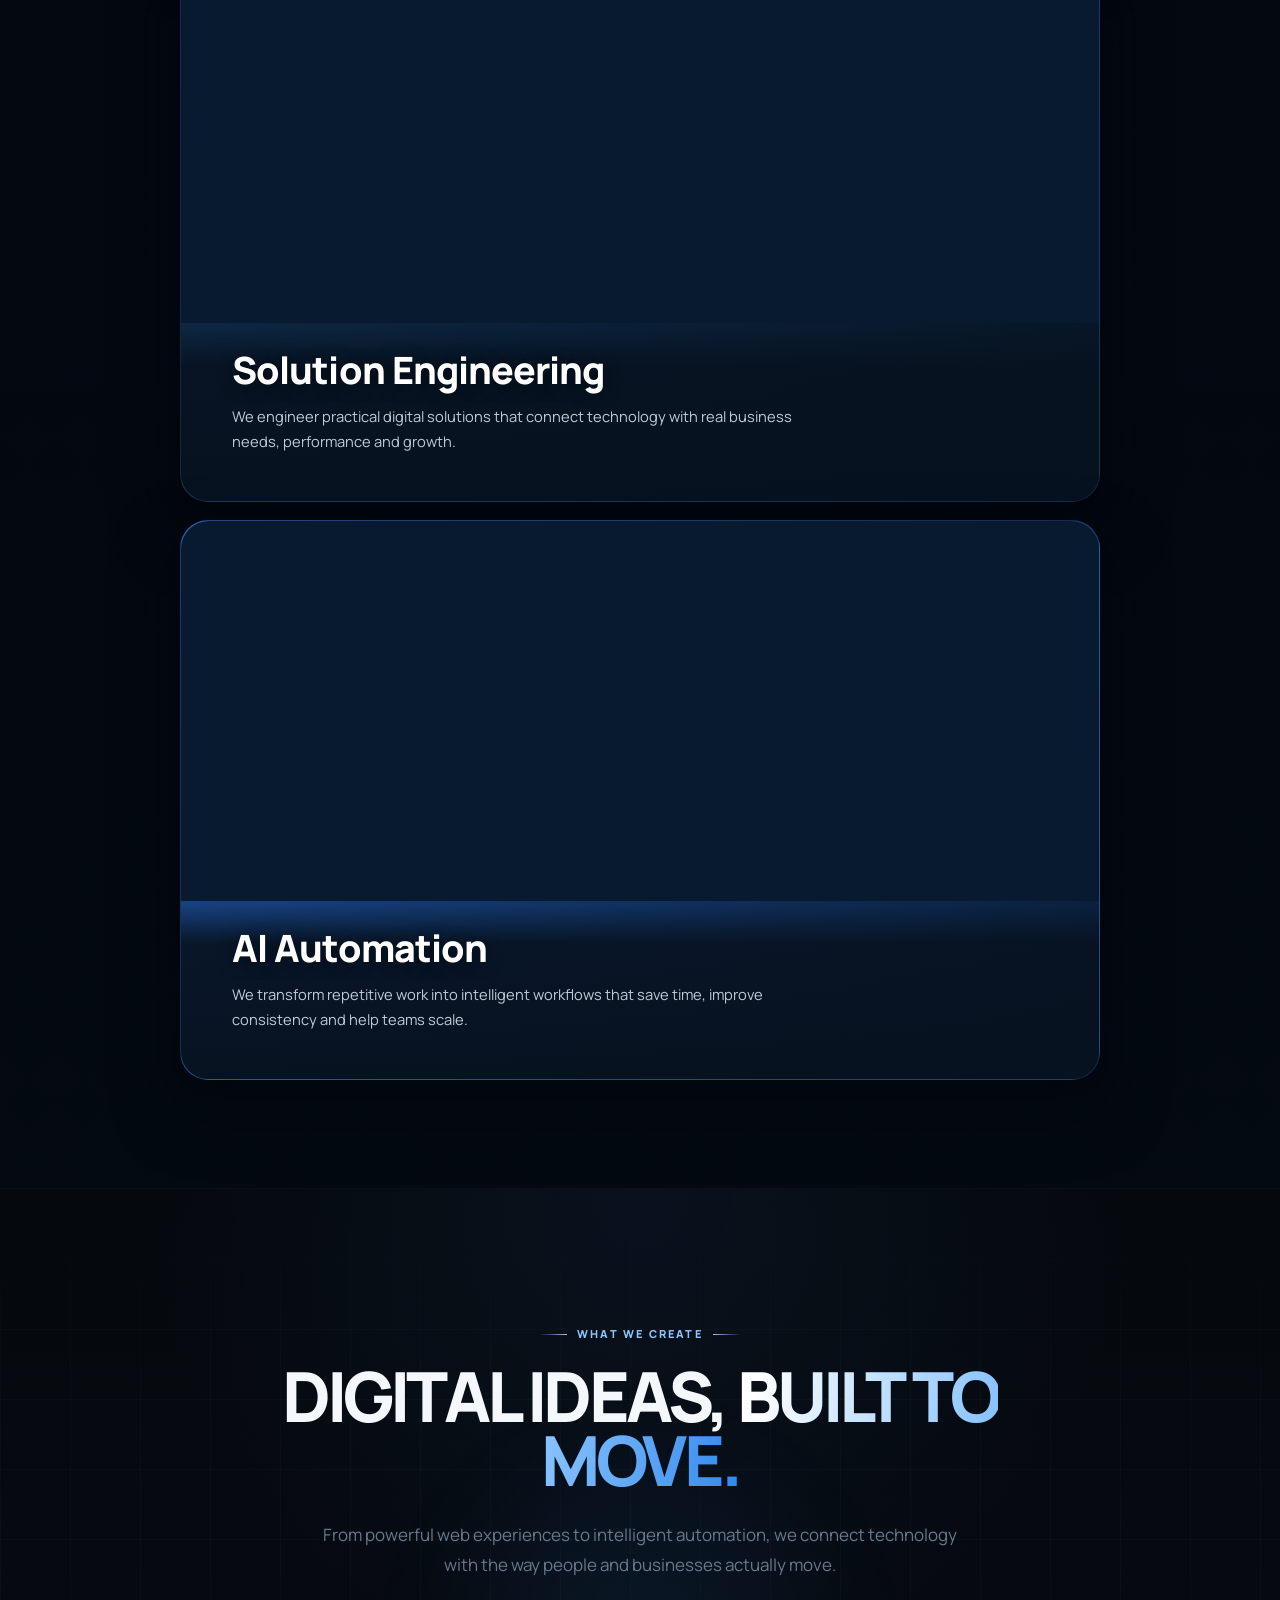
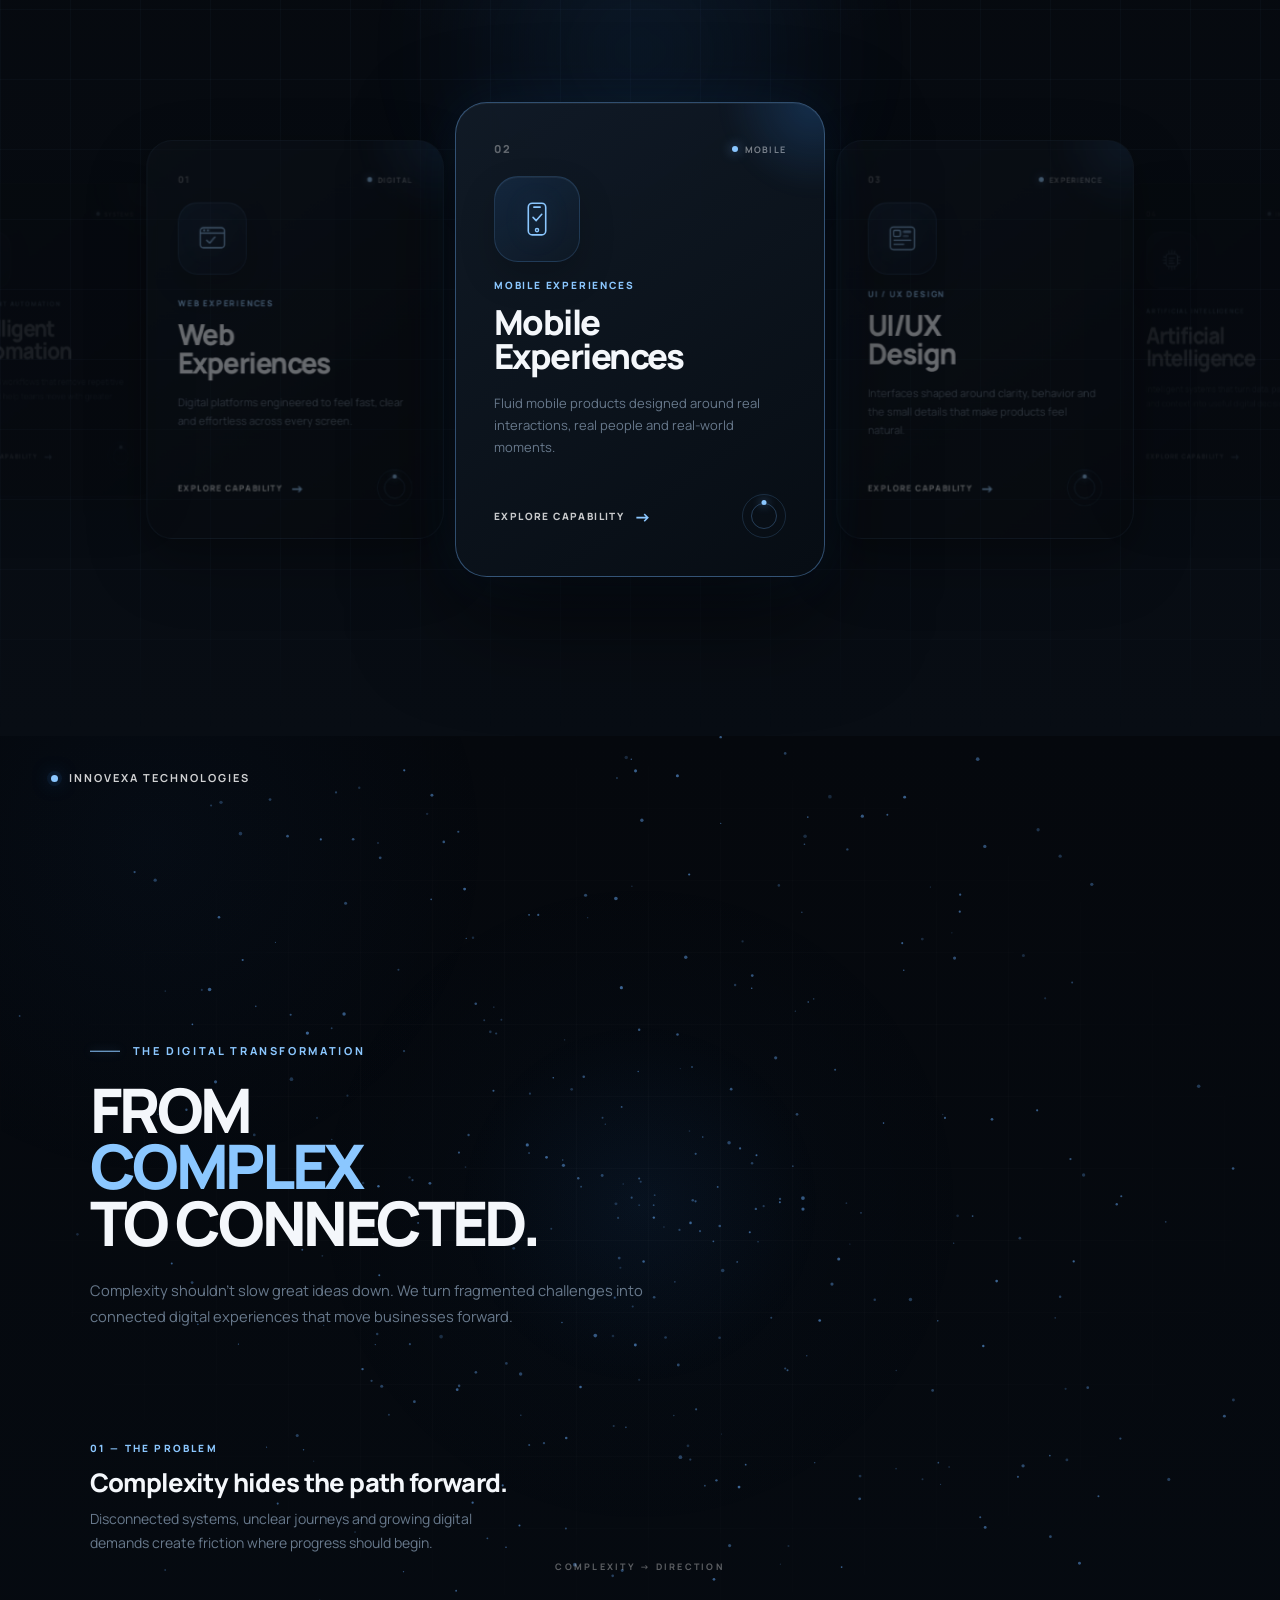
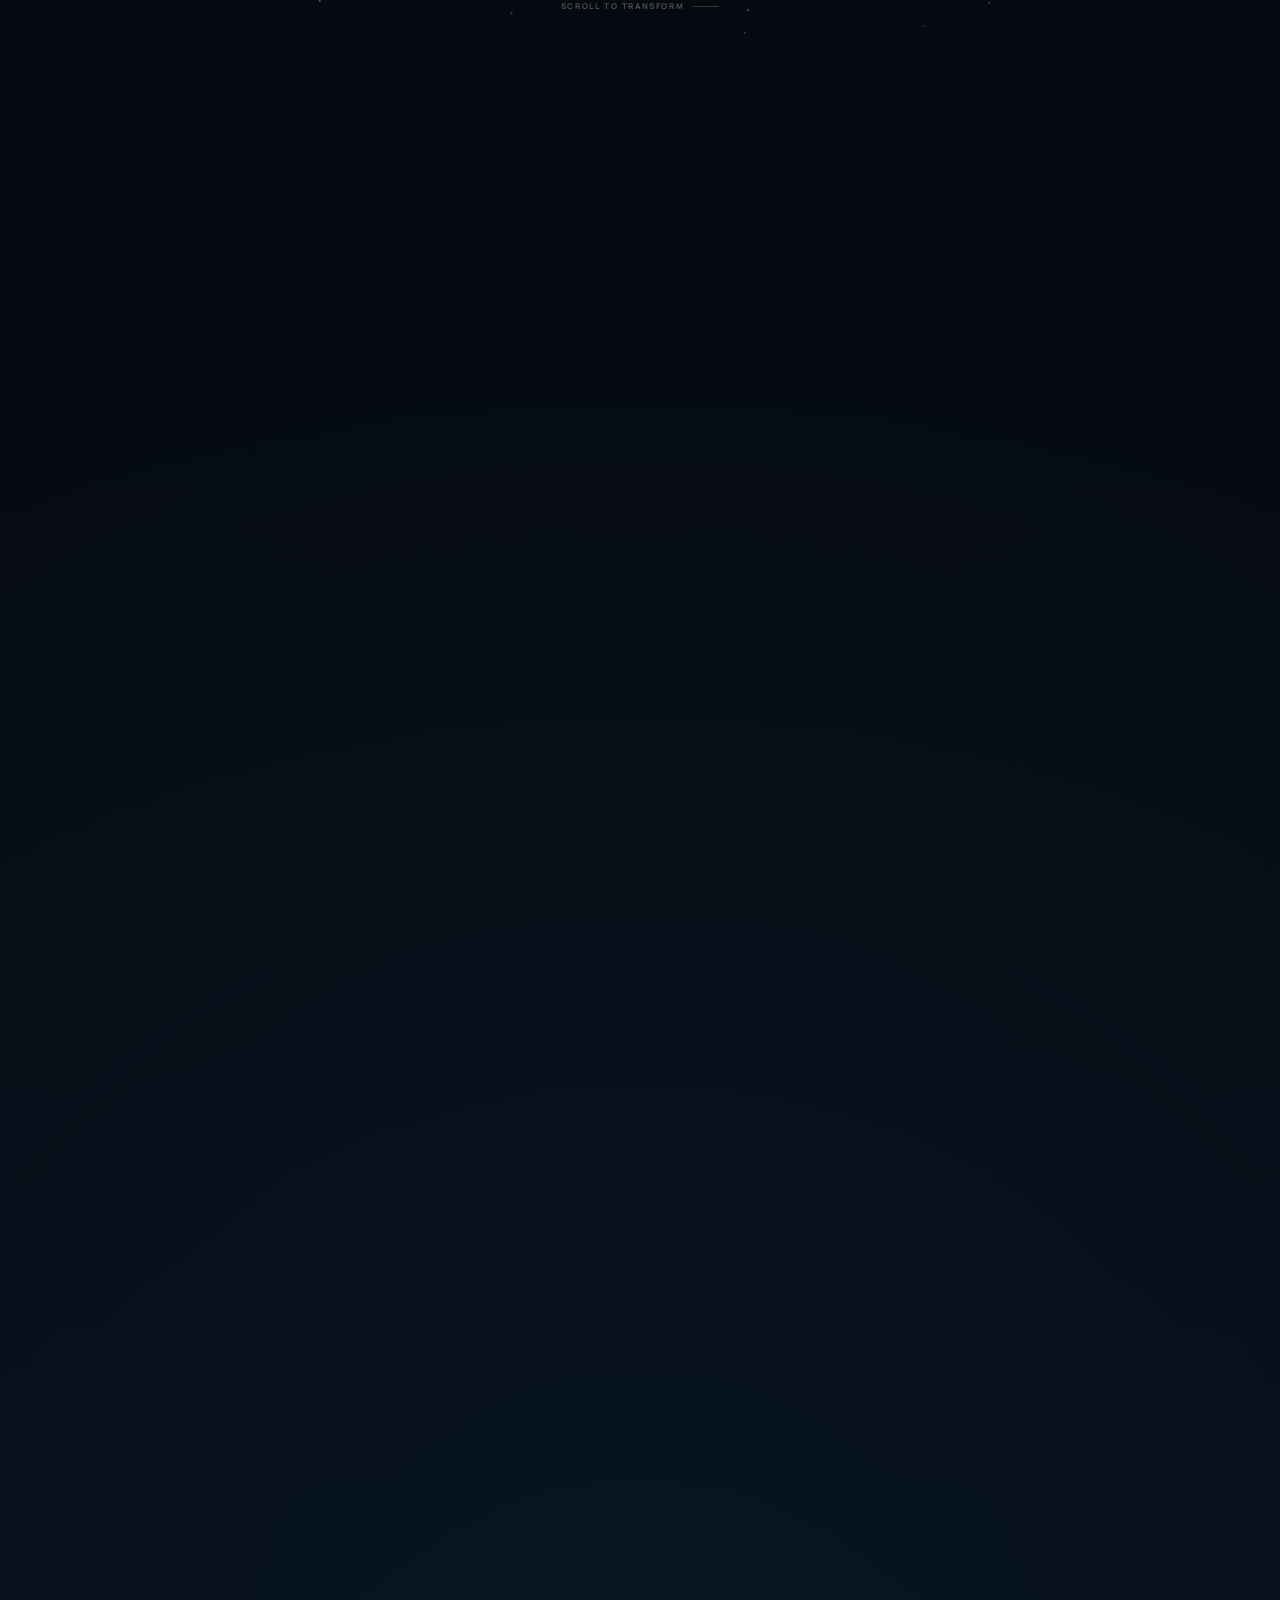
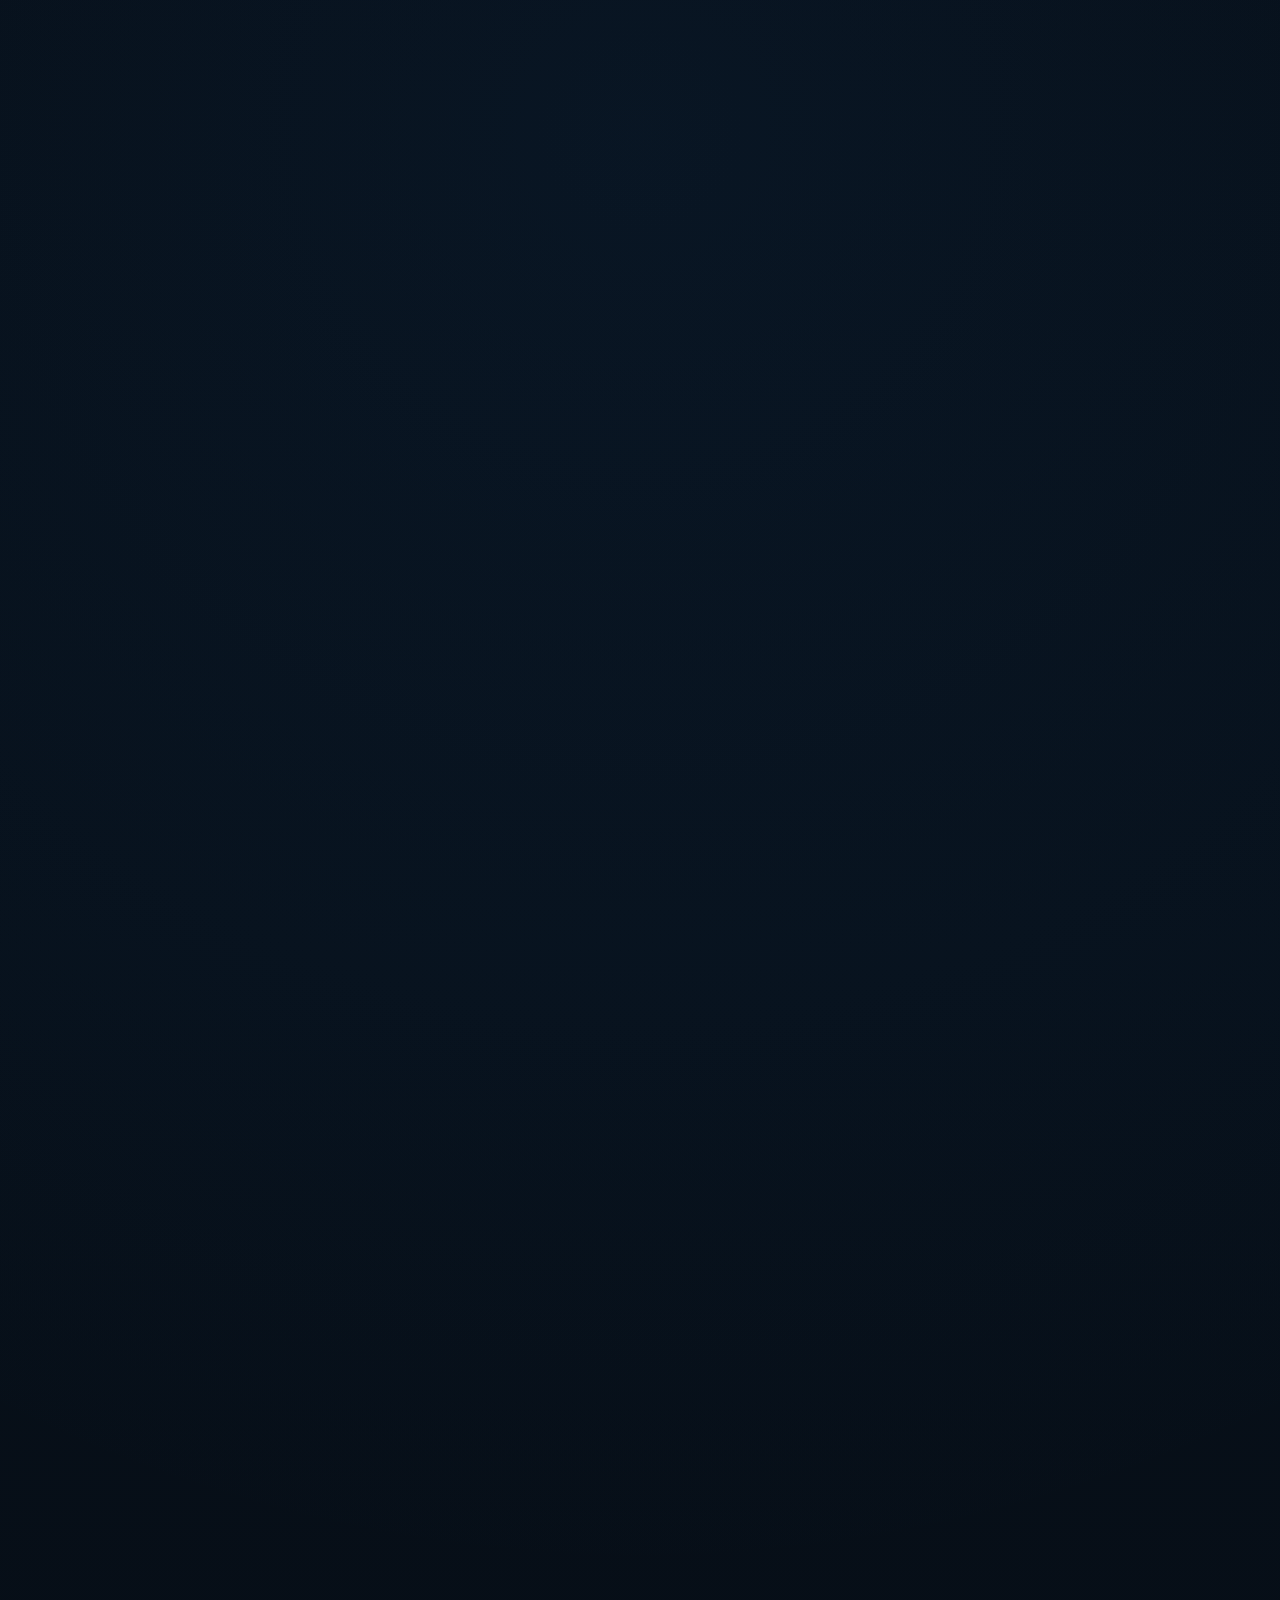
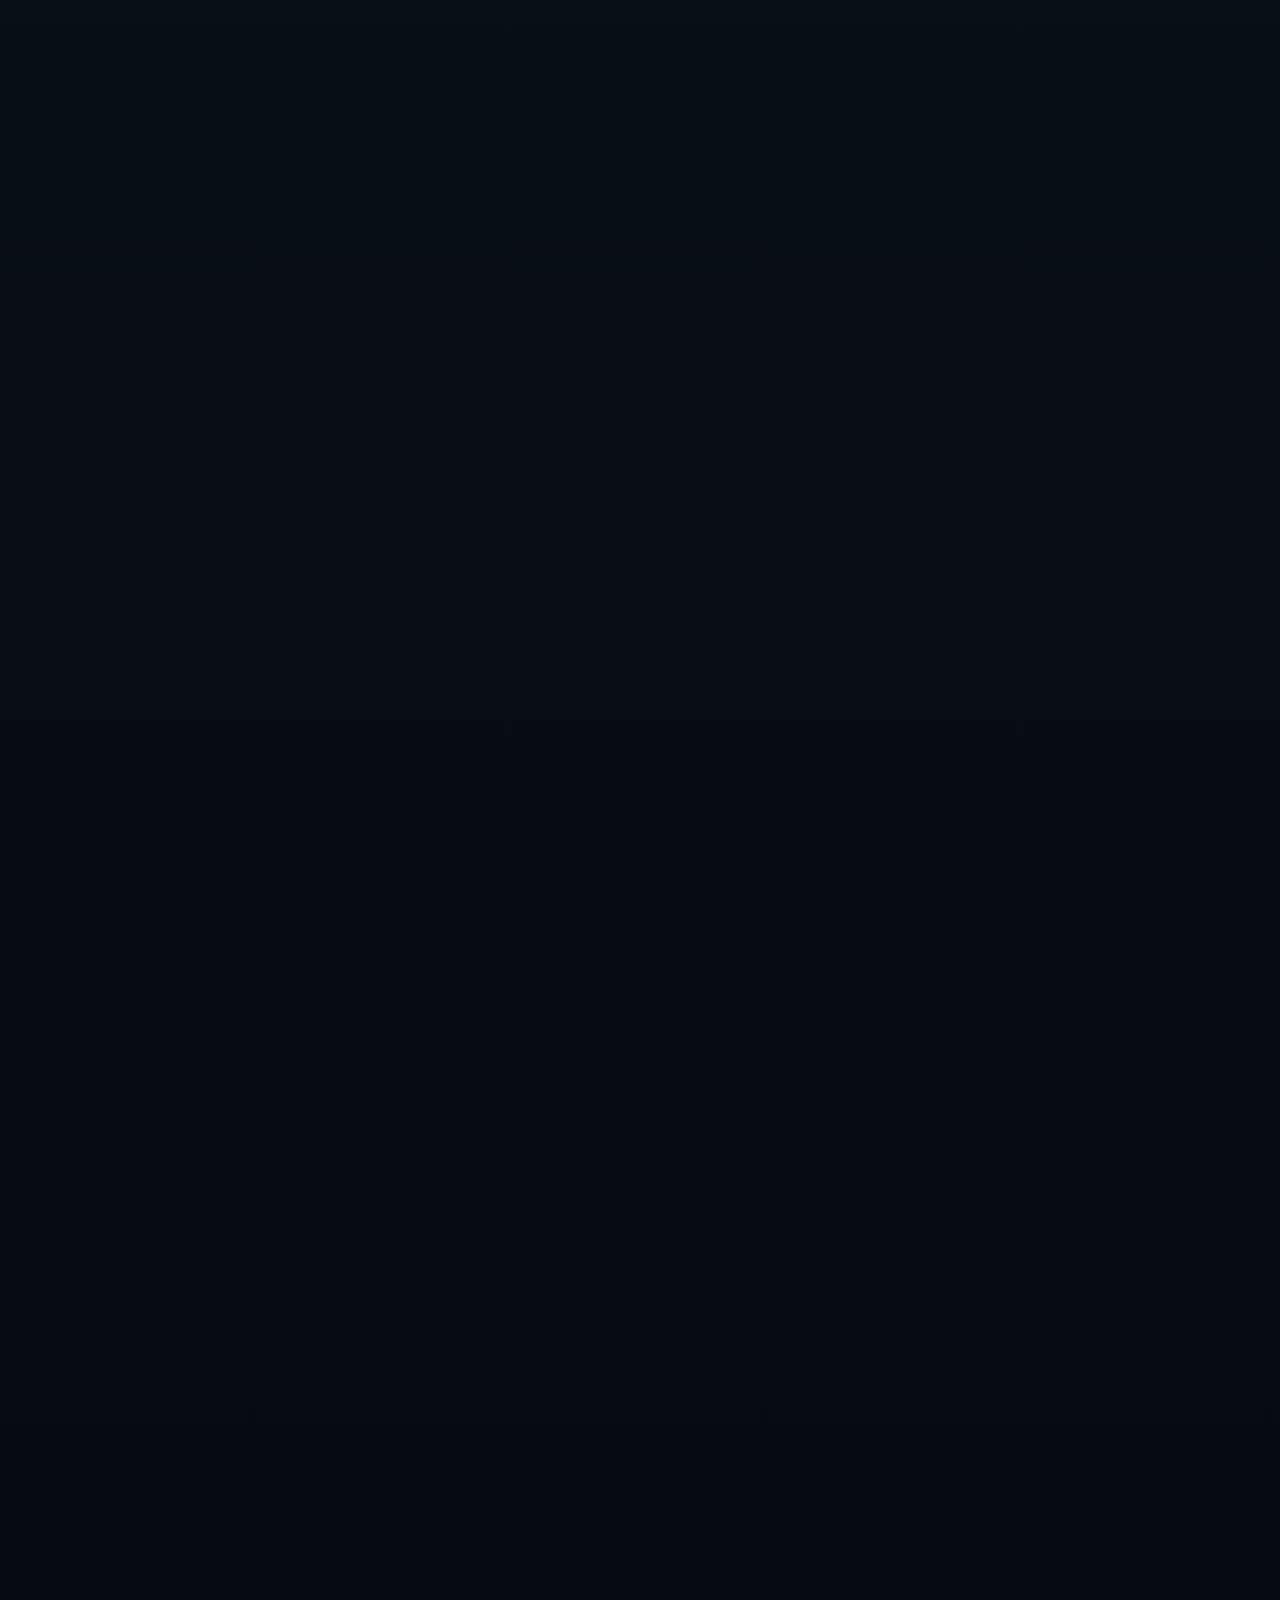
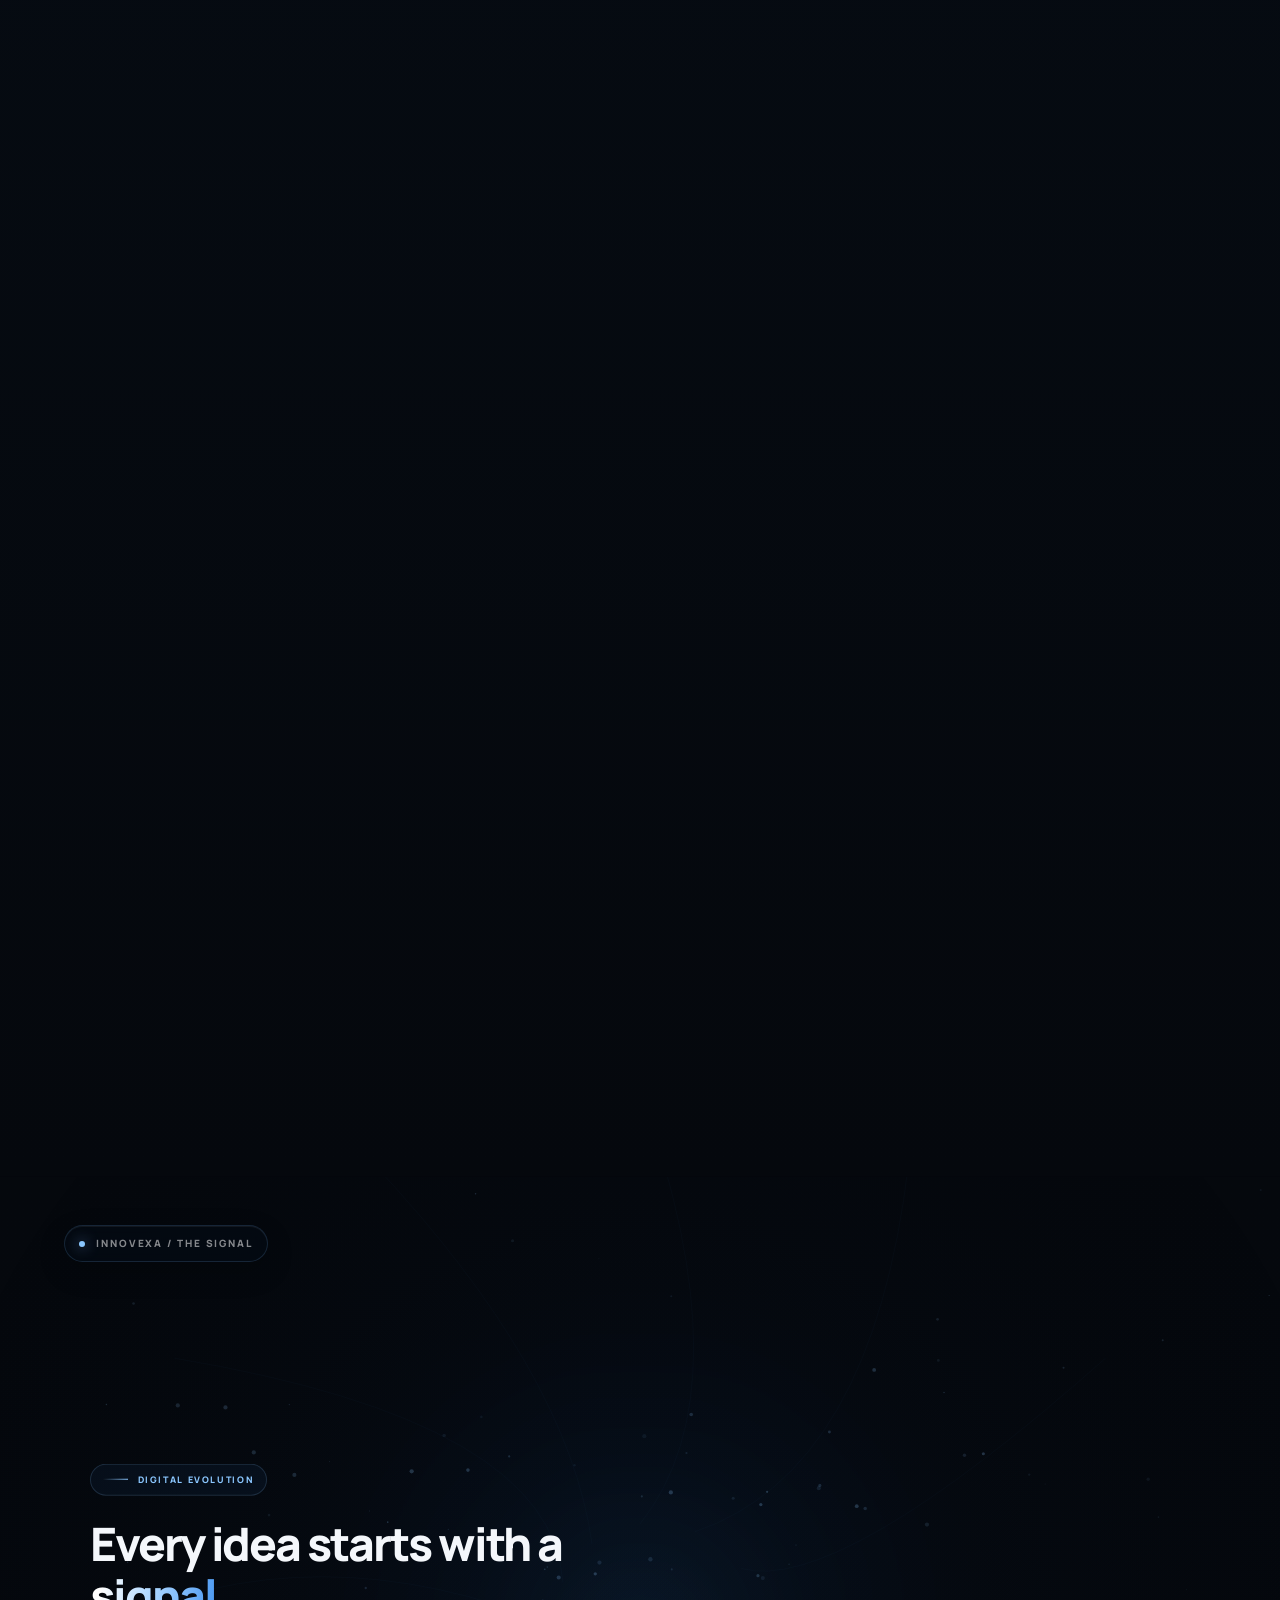
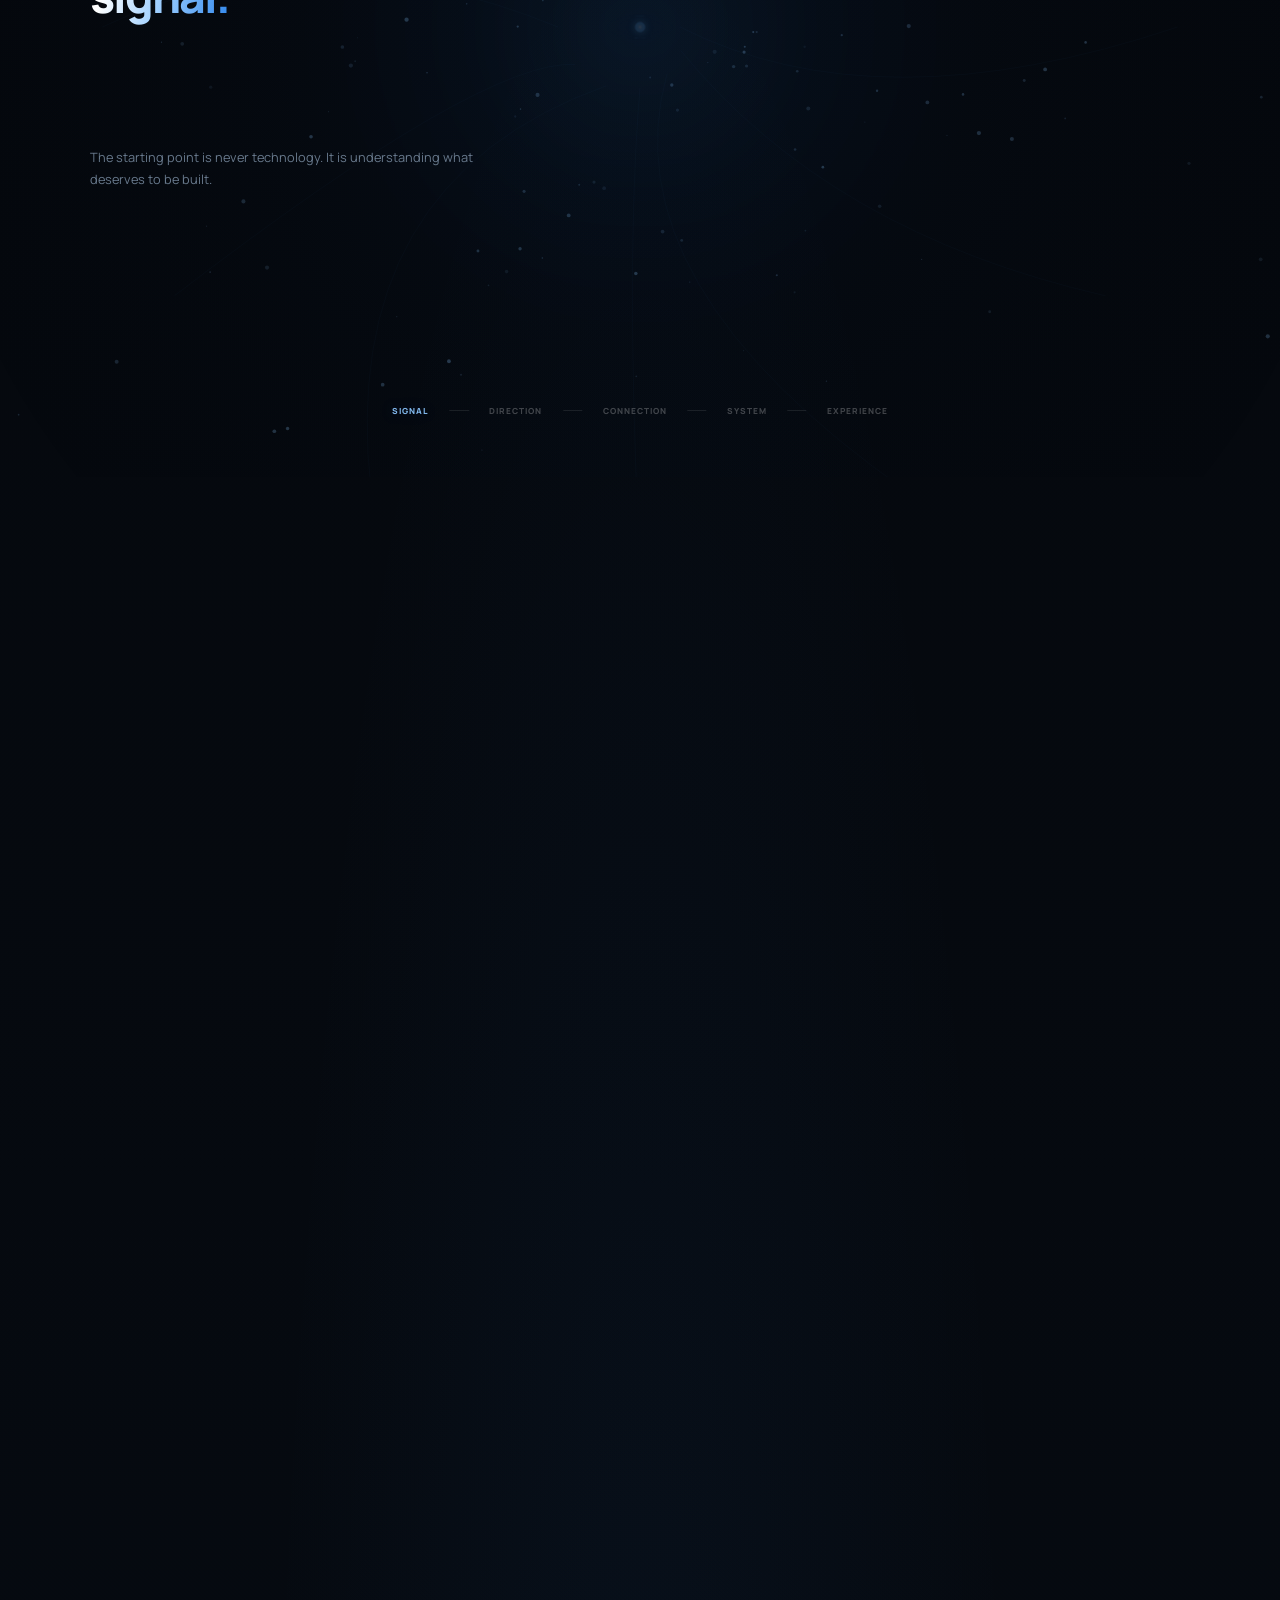
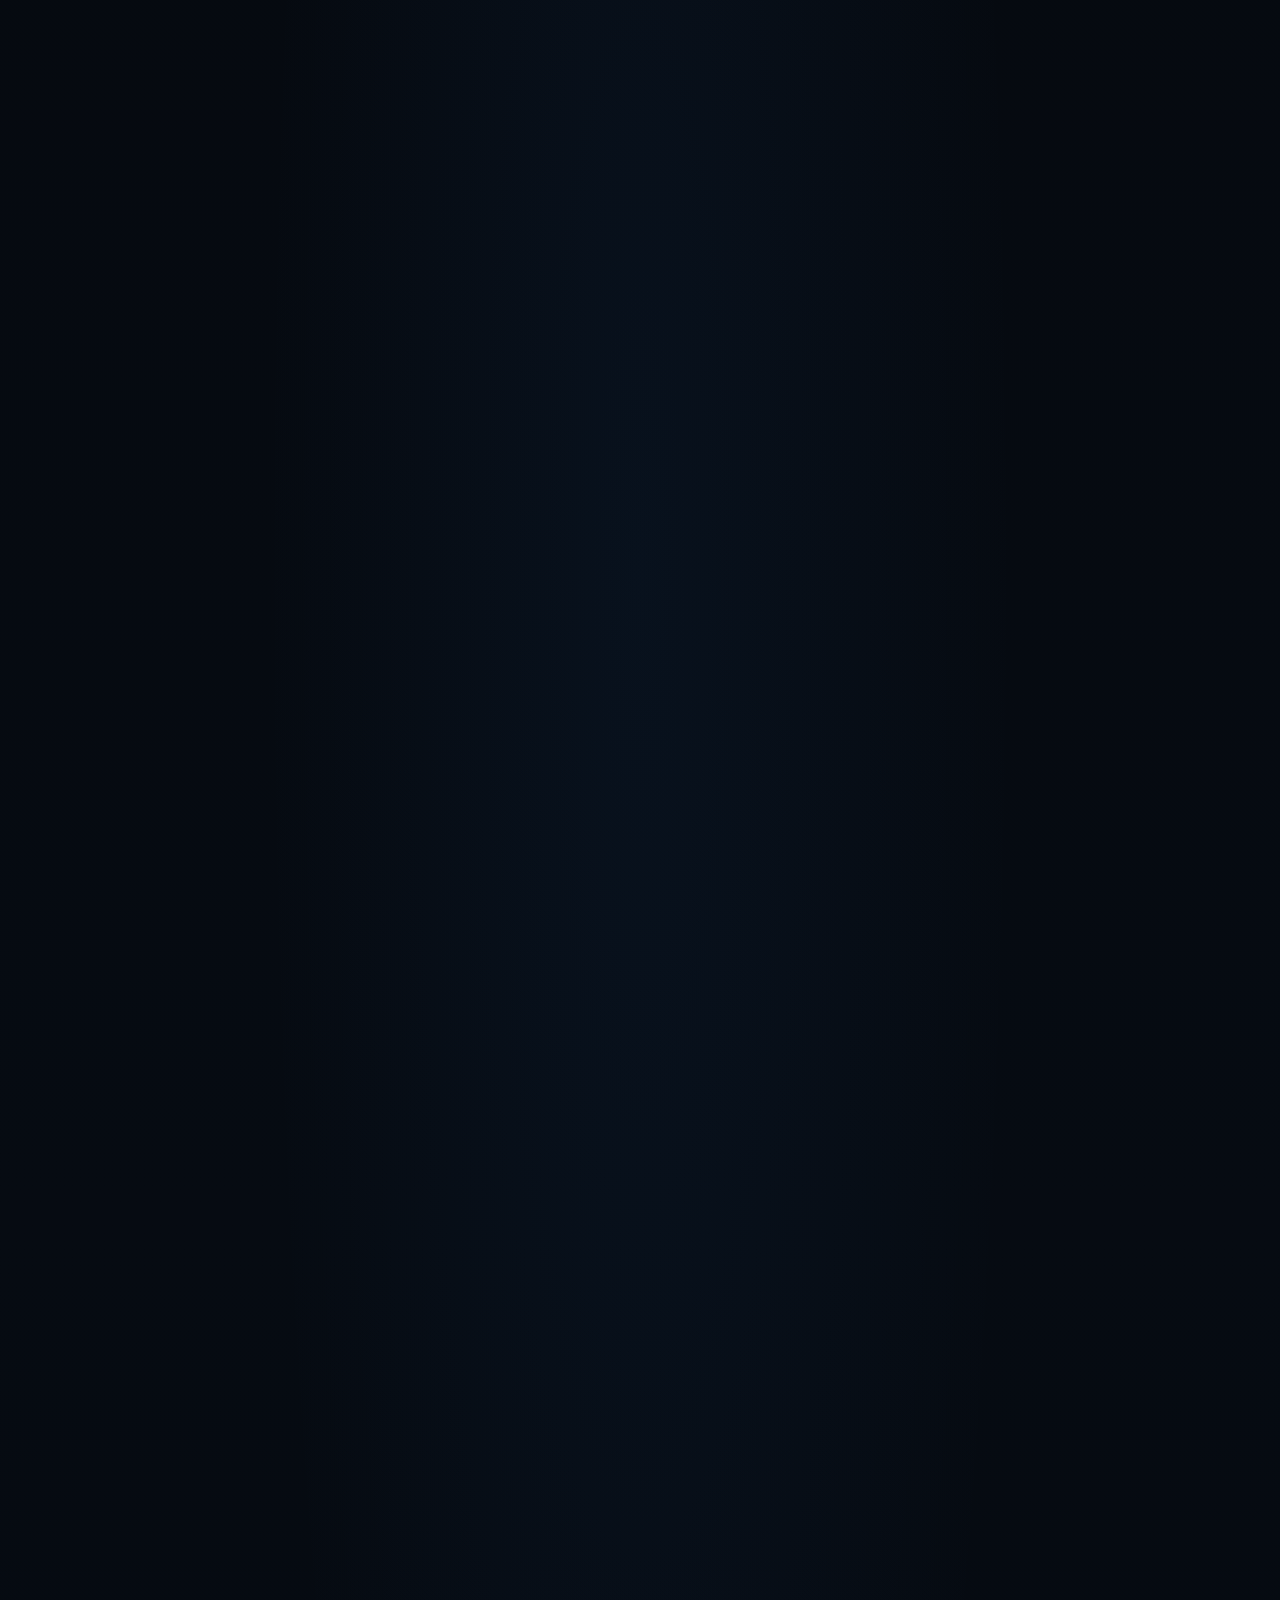
==== commit c6ac5ff3: "Enhance team section visibility with IntersectionObserver; adjust styles for improved layout and res" ====
--- a/index.html
+++ b/index.html
@@ -5177,11 +5177,11 @@
       </span>
     </a>
 
-    <nav class="main-nav" id="mainNav">
+                    <a href="mailto:innovexa.technologies01@gmail.com">innovexa.technologies01@gmail.com</a>
       <a href="index.html">Home</a>
       <a href="about.html">About</a>
       <a href="services.html">Service</a>
-      <a href="industries.html">Industries</a>
+                    <a href="tel:+923247943761">324 7943761</a>
       <a href="projects.html">Portfolio</a>
       <a href="blog.html">Blog</a>
       <a href="contact.html" class="btn-premium mobile-cta">
